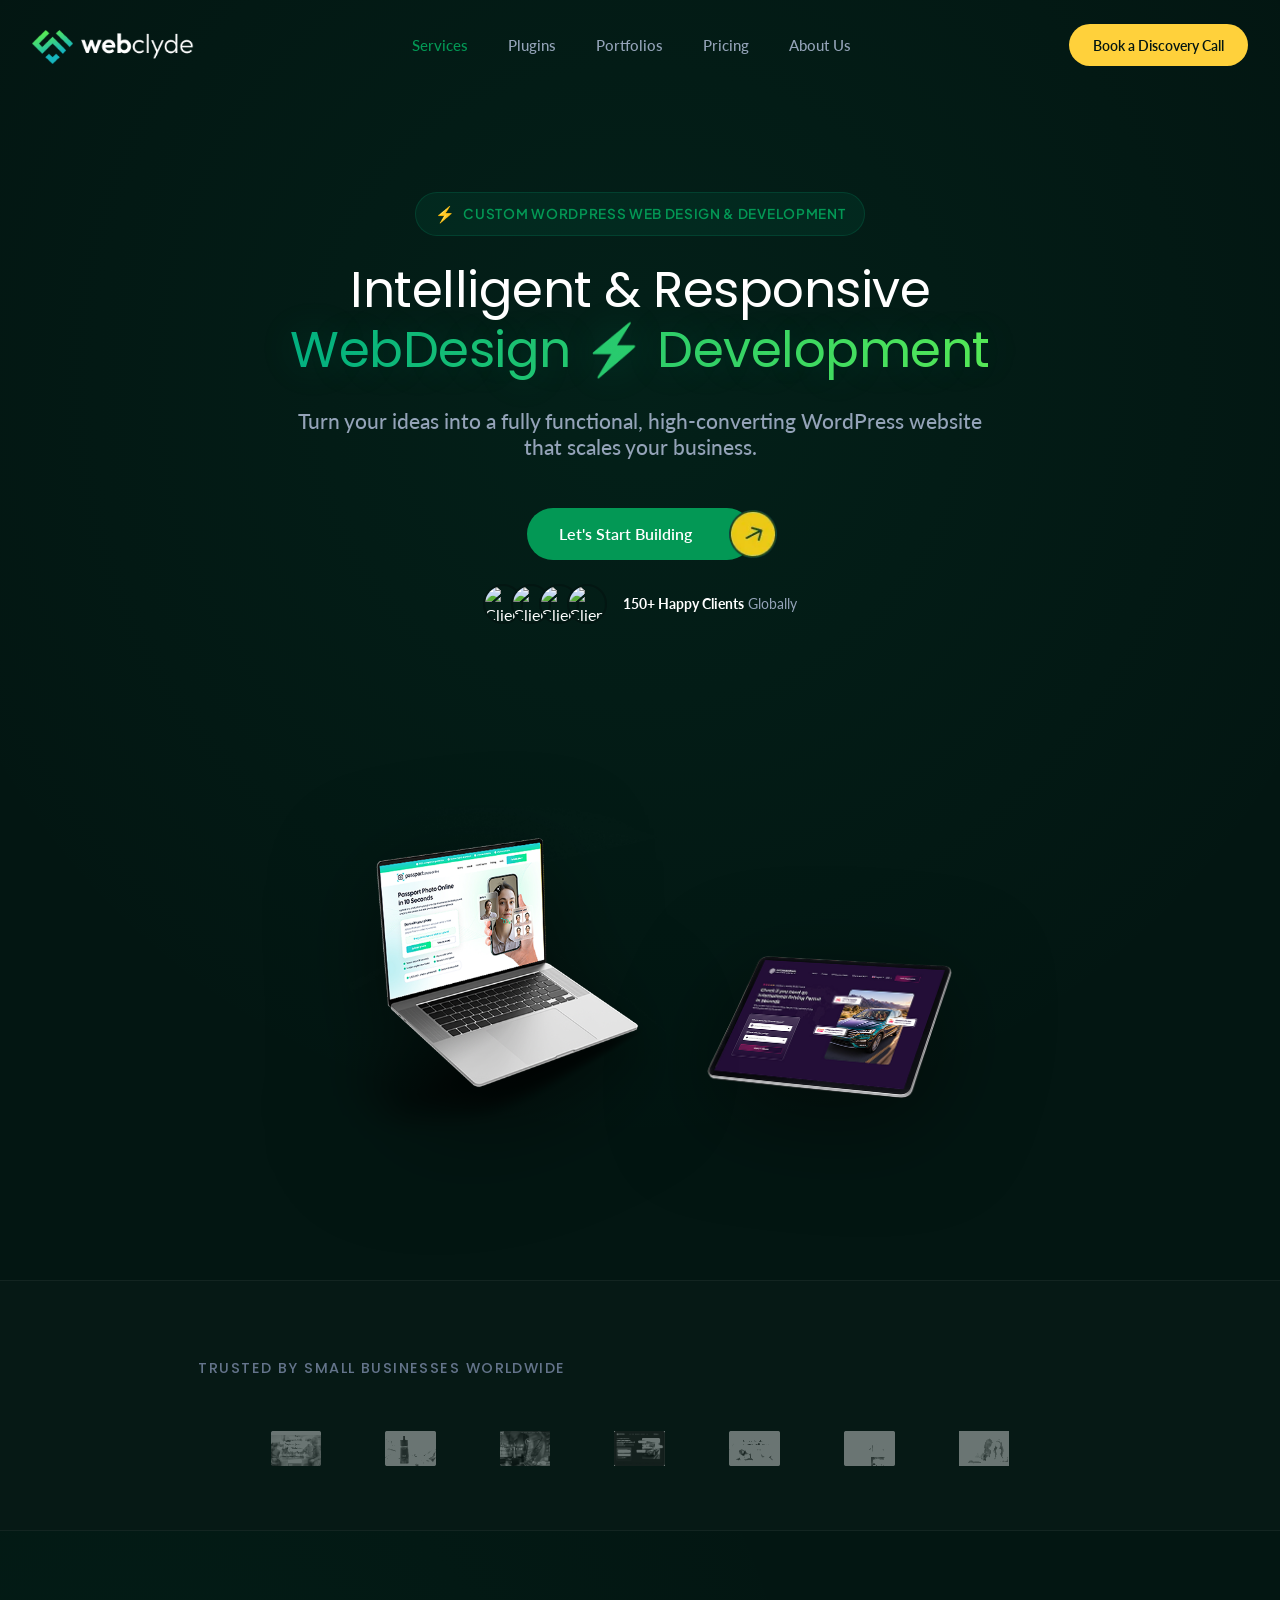
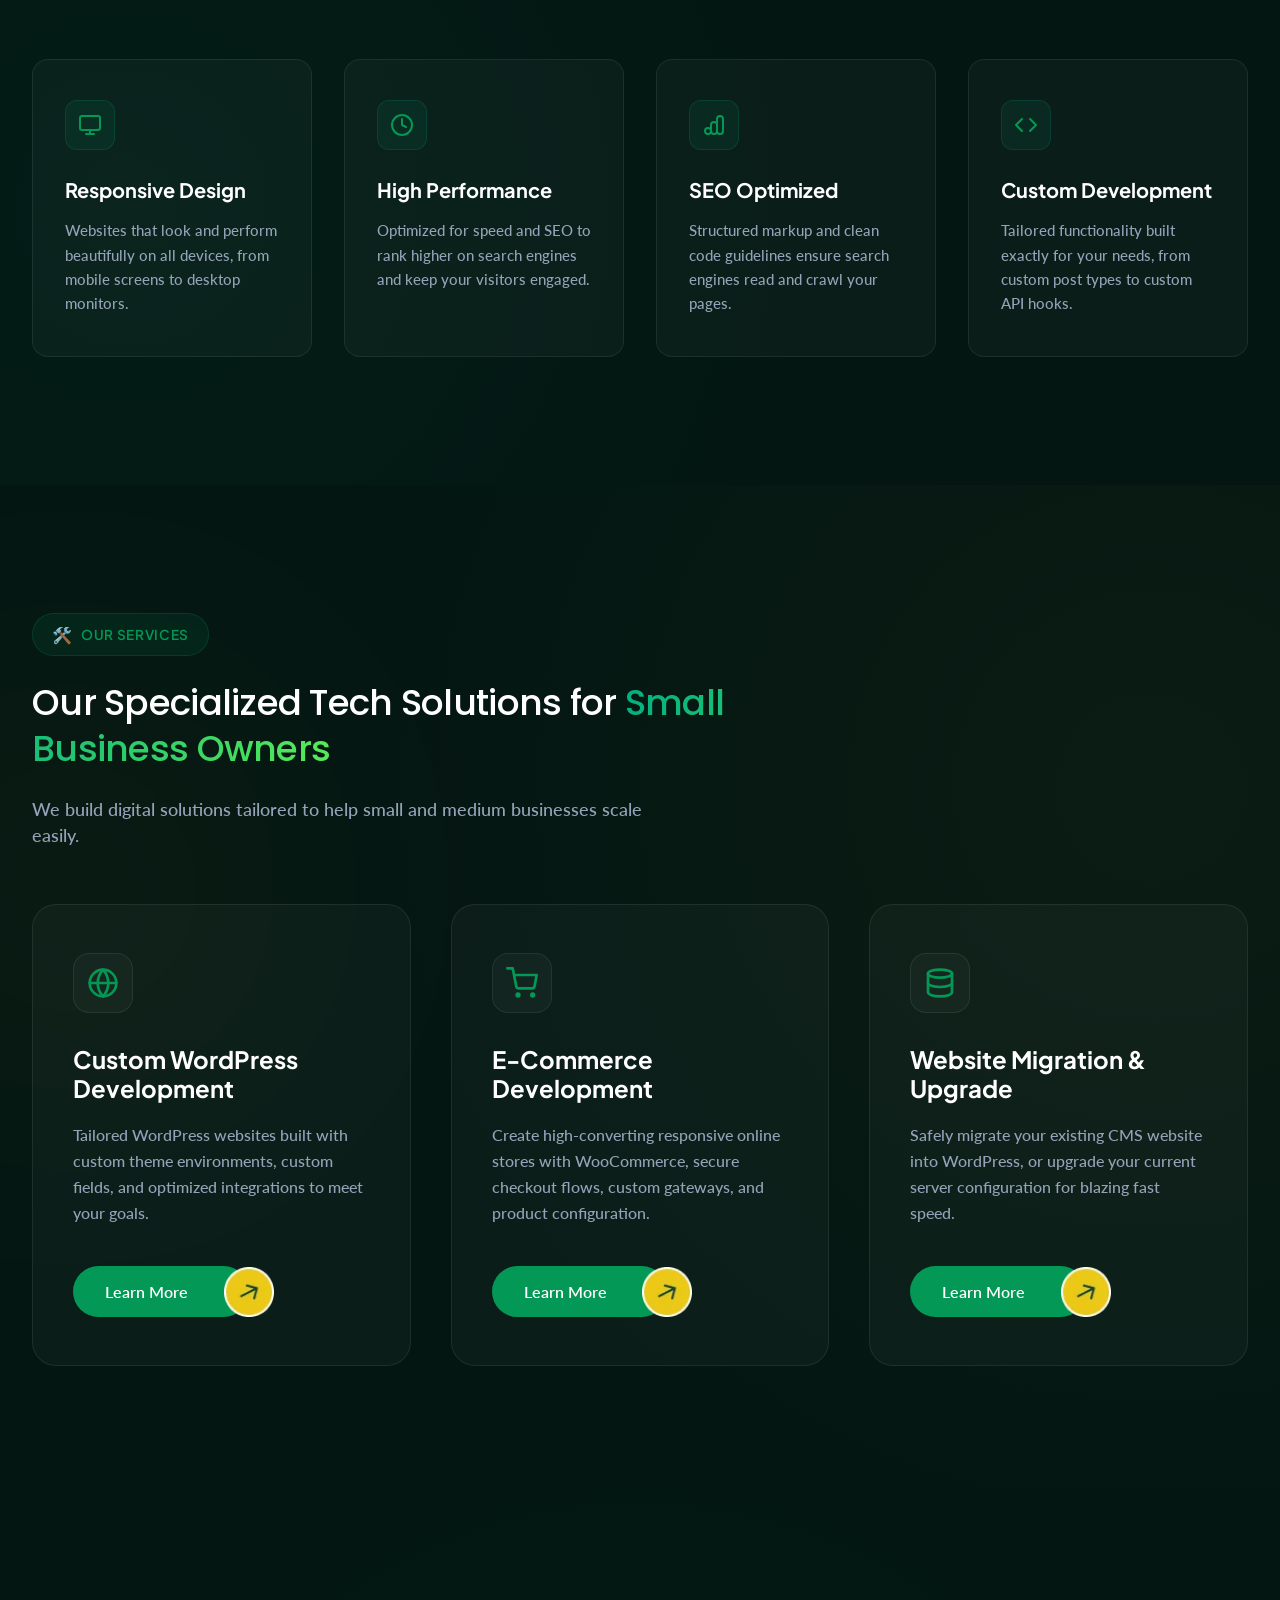
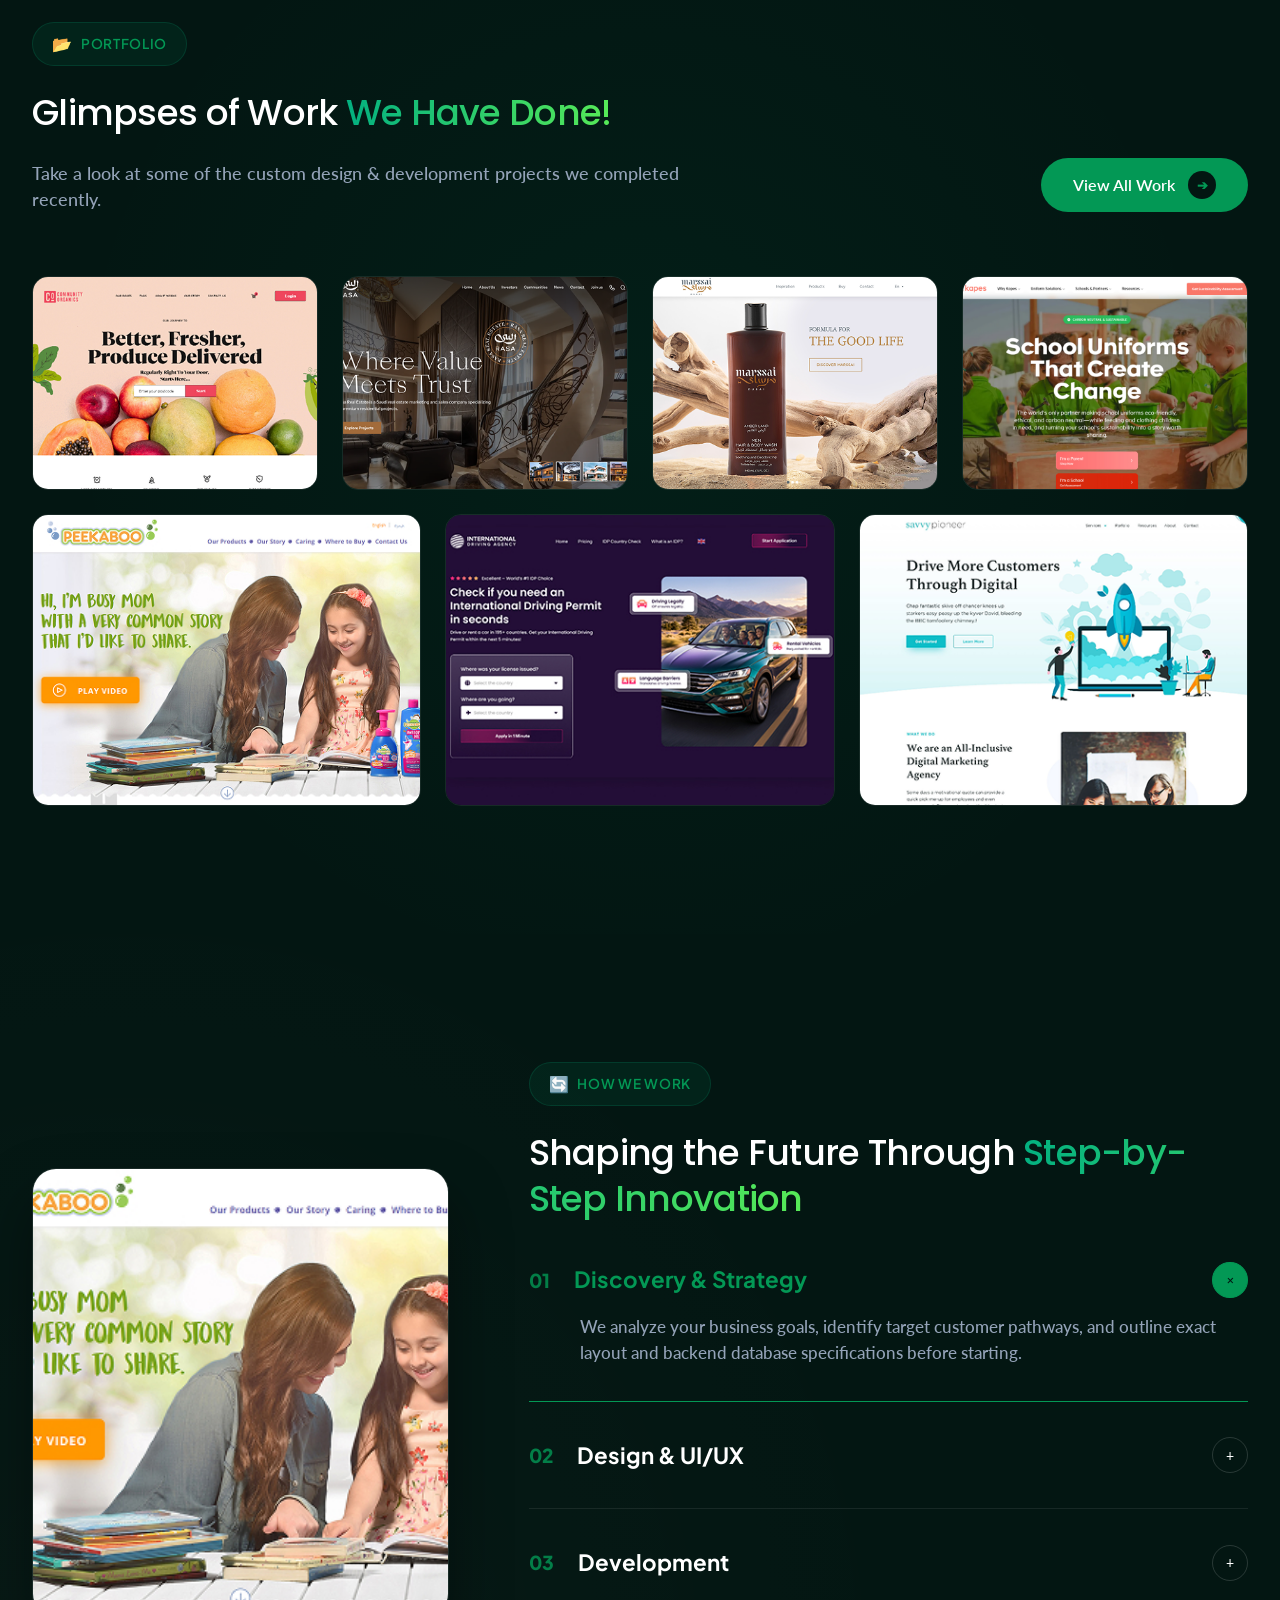
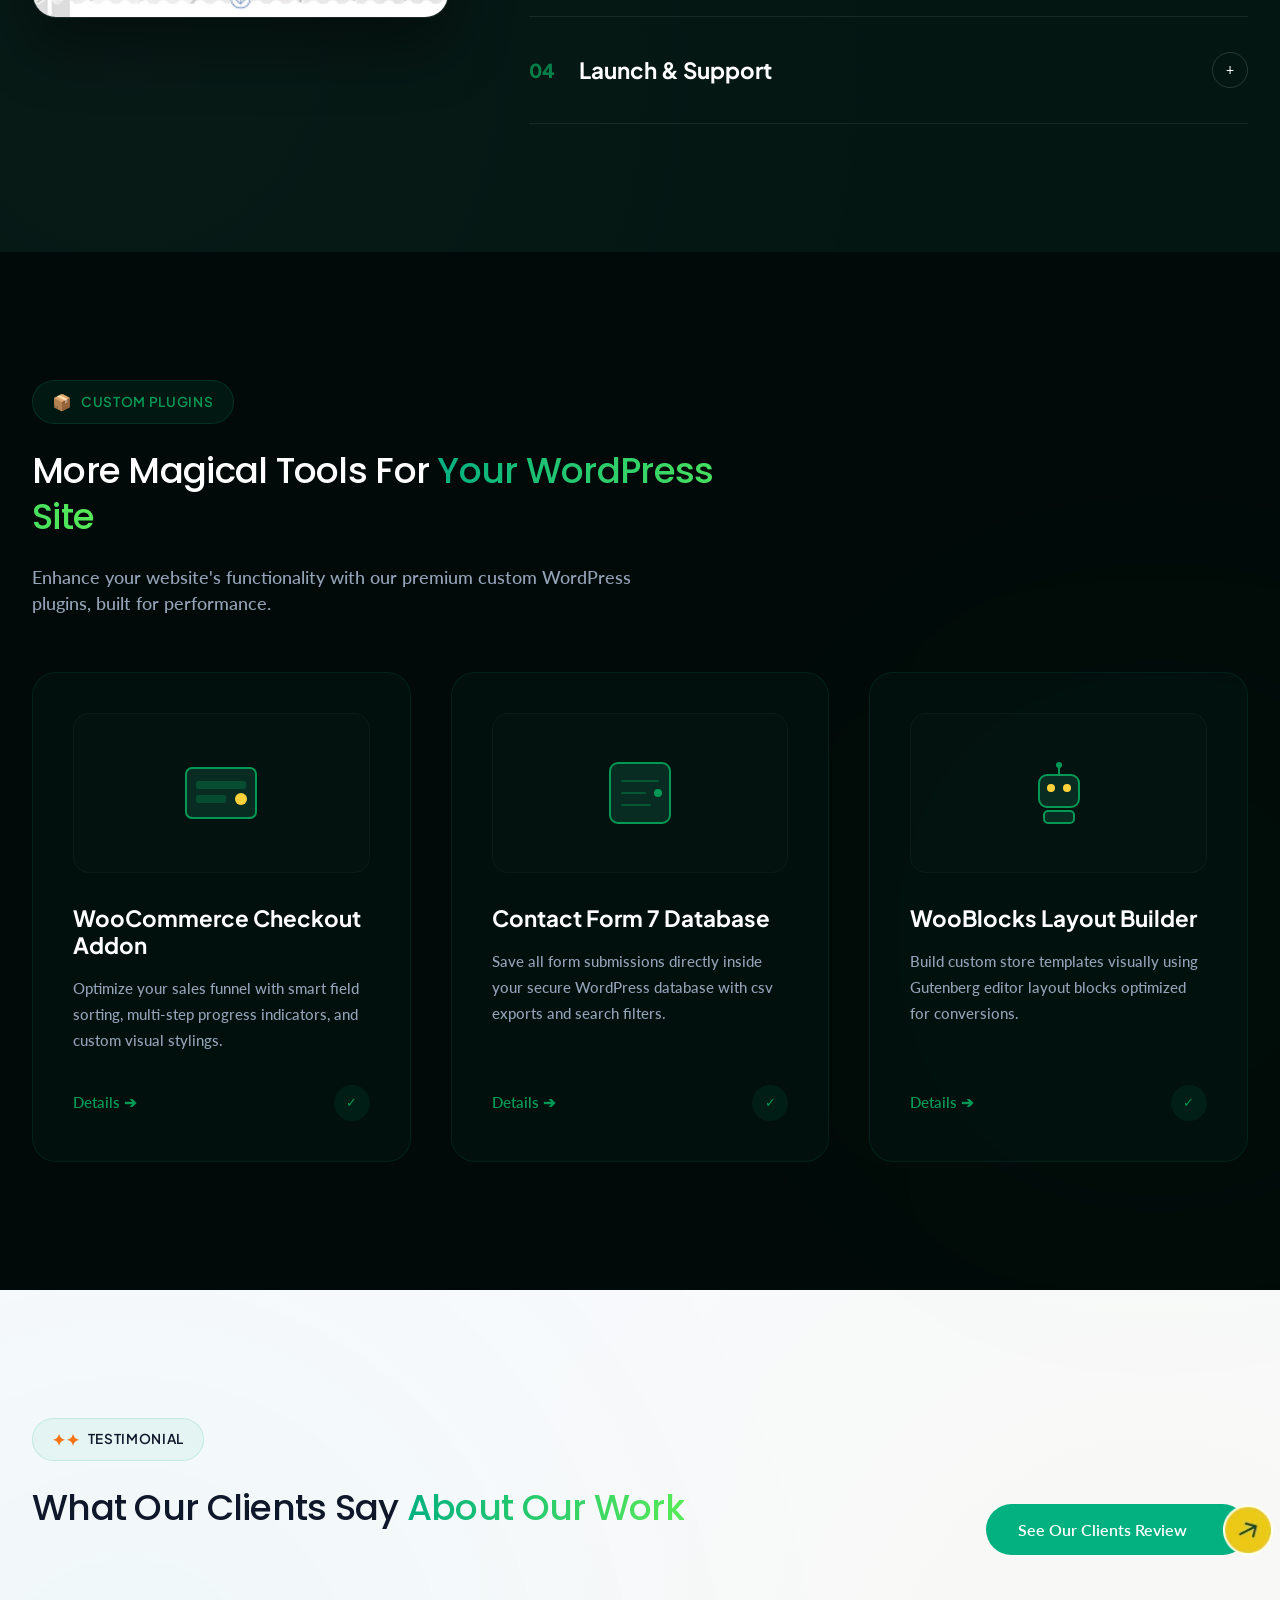
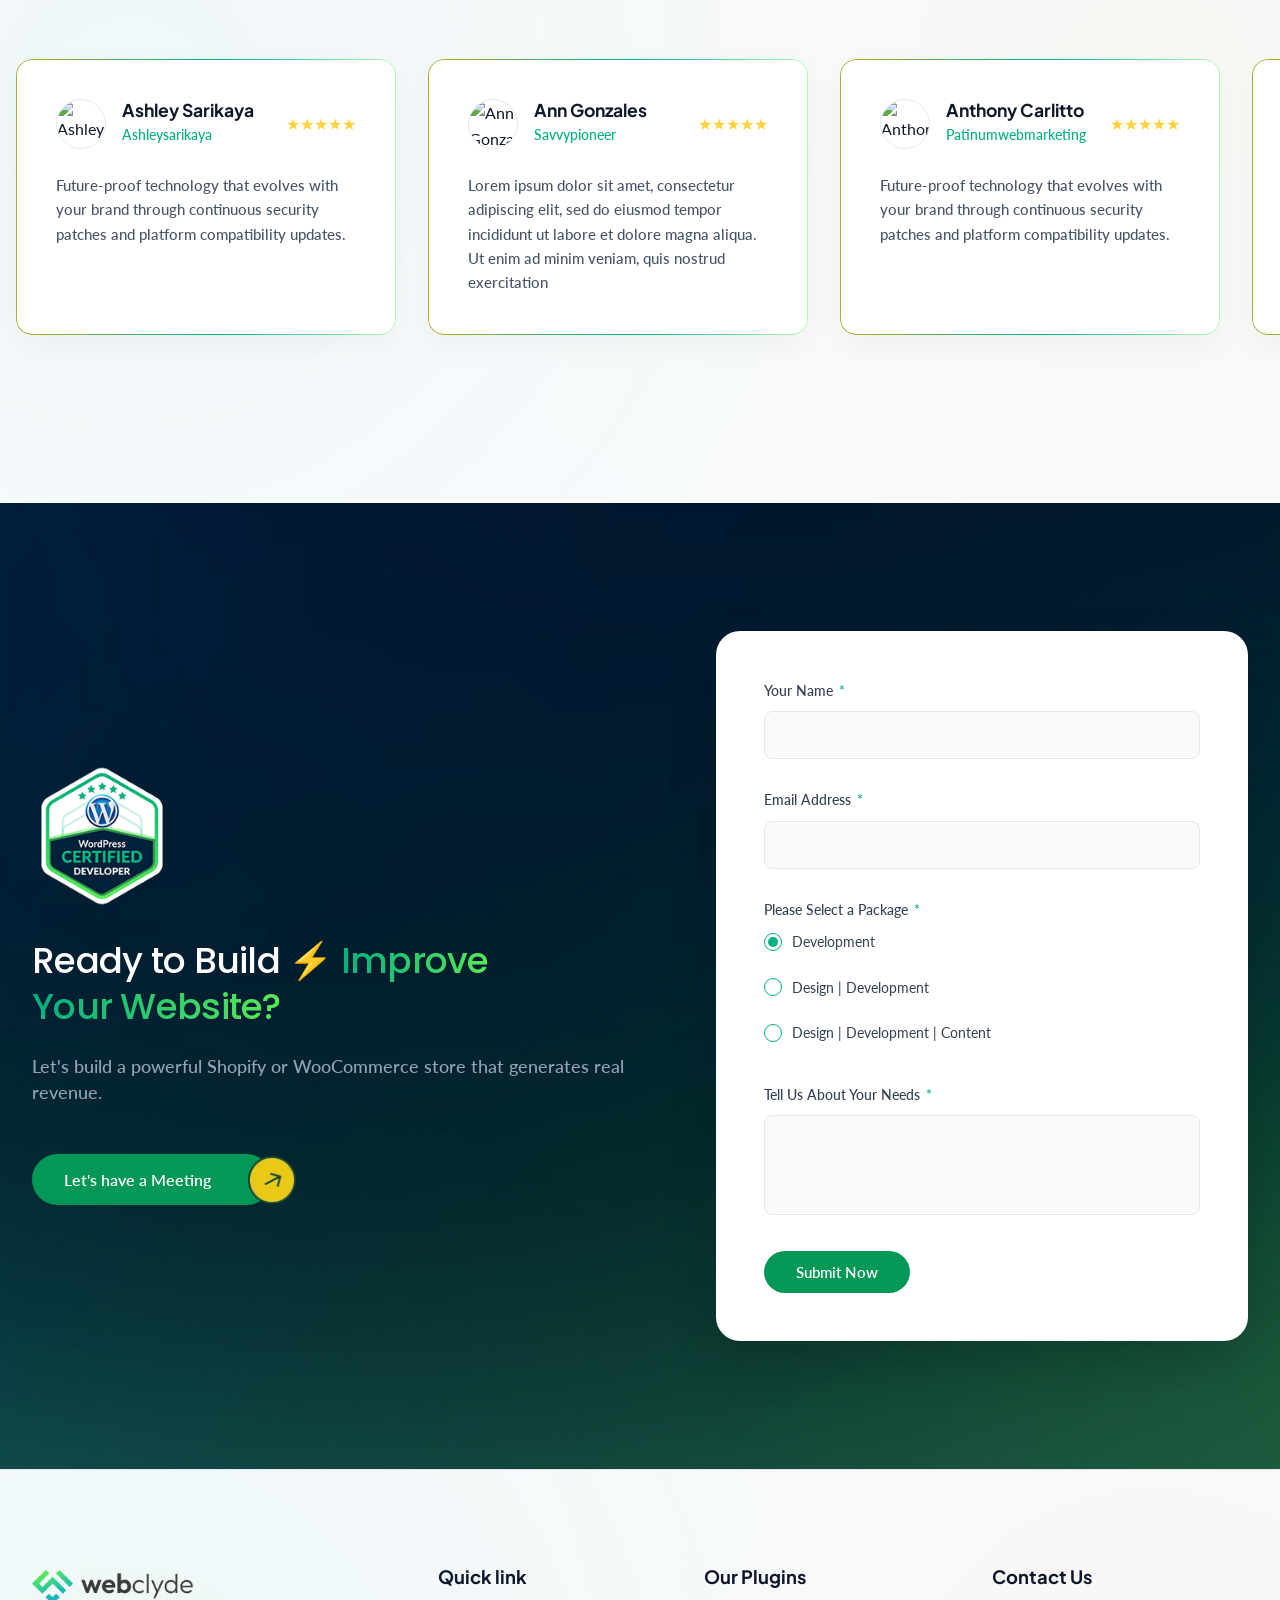
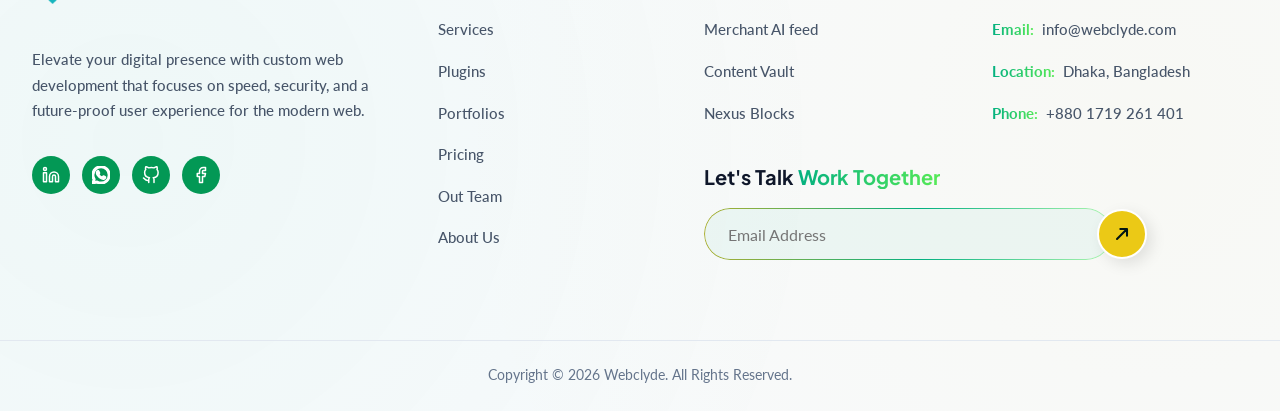
==== index.html @ 0a0c4090 "Testimonial added" ====
<!DOCTYPE html>
<html lang="en">
<head>
  <meta charset="UTF-8">
  <meta name="viewport" content="width=device-width, initial-scale=1.0">
  <!-- SEO Meta Tags -->
  <title>Webclyde | Intelligent & Responsive WebDesign & Development</title>
  <meta name="description" content="Turn your ideas into high-converting custom WordPress websites. Professional design, custom plugins, and migration services scaling small businesses globally.">
  <meta name="keywords" content="web design, wordpress development, custom plugin, woo commerce, webclyde, responsive webdesign">
  
  <!-- CSS Stylesheets -->
  <link rel="stylesheet" href="style.css">
</head>
<body>

  <!-- ==========================================
       HEADER / NAVIGATION BAR
       ========================================== -->
  <header>
    <div class="container nav-container">
      <a href="#" class="logo">
        <img src="Asset/logos/WebClyde-site-logo.png" alt="Webclyde Logo">
      </a>
      
      <nav>
        <ul class="nav-links">
          <li><a href="#services" class="active">Services</a></li>
          <li><a href="#plugins">Plugins</a></li>
          <li><a href="#portfolios">Portfolios</a></li>
          <li><a href="#pricing">Pricing</a></li>
          <li><a href="#about">About Us</a></li>
        </ul>
      </nav>
      
      <div class="nav-cta">
        <a href="#contact" class="btn btn-accent ">
          Book a Discovery Call
        </a>
      </div>
      
      <button class="nav-toggle" aria-label="Toggle Navigation Menu" aria-expanded="false">
        <svg width="24" height="24" viewBox="0 0 24 24" fill="none" stroke="currentColor" stroke-width="2">
          <line x1="3" y1="12" x2="21" y2="12"></line>
          <line x1="3" y1="6" x2="21" y2="6"></line>
          <line x1="3" y1="18" x2="21" y2="18"></line>
        </svg>
      </button>
    </div>
  </header>

  <main>
    <!-- ==========================================
         HERO SECTION
         ========================================== -->
    <section class="hero" id="hero">
      <div class="glow-bg glow-bg-1"></div>
      <div class="glow-bg glow-bg-2"></div>
      
      <div class="container hero-content">
        <div class="pill">
          <span class="pill-icon">⚡</span> Custom WordPress Web Design & Development
        </div>
        
        <h1>Intelligent & Responsive<br><span class="text-gradinat glow-text">WebDesign ⚡ Development</span></h1>
        
        <p class="hero-desc">
          Turn your ideas into a fully functional, high-converting WordPress website that scales your business.
        </p>
        
        <div class="hero-actions">
          <a href="#contact" class="btn btn-primary green_border_icon">
            Let's Start Building
            <span class="btn-circle-icon">➔</span>
          </a>
          
          <!-- Social Proof Avatars -->
          <div class="social-proof">
            <div class="avatar-group">
              <img src="https://images.unsplash.com/photo-1534528741775-53994a69daeb?w=80&fit=crop&q=80" alt="Client Avatar 1">
              <img src="https://images.unsplash.com/photo-1507003211169-0a1dd7228f2d?w=80&fit=crop&q=80" alt="Client Avatar 2">
              <img src="https://images.unsplash.com/photo-1494790108377-be9c29b29330?w=80&fit=crop&q=80" alt="Client Avatar 3">
              <img src="https://images.unsplash.com/photo-1500648767791-00dcc994a43e?w=80&fit=crop&q=80" alt="Client Avatar 4">
            </div>
            <div class="social-proof-text">
              <span>150+ Happy Clients</span> Globally
            </div>
          </div>
        </div>
        
        <!-- Interactive Laptops Mockups Layout -->
        <div class="hero-mockups">
          <img src="Asset/images/laptop-mockup 1.png" alt="WordPress Laptop Mockup" class="mockup mockup-laptop">
          <img src="Asset/images/tablet mockup.png" alt="WordPress Tablet Mockup" class="mockup mockup-tablet">
        </div>
      </div>
    </section>

    <!-- ==========================================
         TRUSTED BY / LOGOS SECTION
         ========================================== -->
    <section class="trusted">
      <div class="container">
        <h2 class="trusted-title">Trusted By Small Businesses Worldwide</h2>
        <div class="logos-grid">
          <img src="Asset/images/Kapes.png" alt="Kapes Brand Logo" class="logo-item">
          <img src="Asset/images/Marssai.png" alt="Marssai Brand Logo" class="logo-item">
          <img src="Asset/images/Rasa.png" alt="Rasa Brand Logo" class="logo-item">
          <img src="Asset/images/e-idpa.jpg" alt="e-idpa Brand Logo" class="logo-item">
          <img src="Asset/images/Community-Organics1 1.png" alt="Community Organics Brand Logo" class="logo-item">
          <img src="Asset/images/savvypineer.png" alt="Savvy Pioneer Brand Logo" class="logo-item">
          <img src="Asset/images/Peekabo.jpg" alt="Peekabo Brand Logo" class="logo-item">
        </div>
      </div>
    </section>

    <!-- ==========================================
         FEATURES SECTION (4-GRID)
         ========================================== -->
    <section class="features section-padding" id="features">
      <div class="container">
        <div class="features-grid">
          <!-- Card 1 -->
          <div class="feature-card">
            <div class="feature-icon">
              <!-- Responsive Screen SVG -->
              <svg width="24" height="24" viewBox="0 0 24 24" fill="none" stroke="currentColor" stroke-width="2" stroke-linecap="round" stroke-linejoin="round">
                <rect x="2" y="3" width="20" height="14" rx="2" ry="2"></rect>
                <line x1="8" y1="21" x2="16" y2="21"></line>
                <line x1="12" y1="17" x2="12" y2="21"></line>
              </svg>
            </div>
            <h3>Responsive Design</h3>
            <p>Websites that look and perform beautifully on all devices, from mobile screens to desktop monitors.</p>
          </div>
          
          <!-- Card 2 -->
          <div class="feature-card">
            <div class="feature-icon">
              <!-- Performance Gauge SVG -->
              <svg width="24" height="24" viewBox="0 0 24 24" fill="none" stroke="currentColor" stroke-width="2" stroke-linecap="round" stroke-linejoin="round">
                <circle cx="12" cy="12" r="10"></circle>
                <polyline points="12 6 12 12 16 14"></polyline>
              </svg>
            </div>
            <h3>High Performance</h3>
            <p>Optimized for speed and SEO to rank higher on search engines and keep your visitors engaged.</p>
          </div>
          
          <!-- Card 3 -->
          <div class="feature-card">
            <div class="feature-icon">
              <!-- SEO Graph SVG -->
              <svg width="24" height="24" viewBox="0 0 24 24" fill="none" stroke="currentColor" stroke-width="2" stroke-linecap="round" stroke-linejoin="round">
                <path d="M18 3a3 3 0 0 0-3 3v12a3 3 0 0 0 3 3 3 3 0 0 0 3-3V6a3 3 0 0 0-3-3z"></path>
                <path d="M12 9a3 3 0 0 0-3 3v6a3 3 0 0 0 3 3 3 3 0 0 0 3-3v-6a3 3 0 0 0-3-3z"></path>
                <path d="M6 15a3 3 0 0 0-3 3v0a3 3 0 0 0 3 3 3 3 0 0 0 3-3v0a3 3 0 0 0-3-3z"></path>
              </svg>
            </div>
            <h3>SEO Optimized</h3>
            <p>Structured markup and clean code guidelines ensure search engines read and crawl your pages.</p>
          </div>
          
          <!-- Card 4 -->
          <div class="feature-card">
            <div class="feature-icon">
              <!-- Custom Code SVG -->
              <svg width="24" height="24" viewBox="0 0 24 24" fill="none" stroke="currentColor" stroke-width="2" stroke-linecap="round" stroke-linejoin="round">
                <polyline points="16 18 22 12 16 6"></polyline>
                <polyline points="8 6 2 12 8 18"></polyline>
              </svg>
            </div>
            <h3>Custom Development</h3>
            <p>Tailored functionality built exactly for your needs, from custom post types to custom API hooks.</p>
          </div>
        </div>
      </div>
    </section>

    <!-- ==========================================
         SERVICES SECTION (3-GRID)
         ========================================== -->
    <section class="services section-padding" id="services">
      <div class="glow-bg glow-accent" style="top: 20%; left: -10%; opacity: 0.05;"></div>
      <div class="container">
        <div class="pill">
          <span class="pill-icon">🛠️</span> Our Services
        </div>
        
        <h2 class="section-title">Our Specialized Tech Solutions for <span class="text-gradinat">Small Business Owners</span></h2>
        <p class="section-desc">We build digital solutions tailored to help small and medium businesses scale easily.</p>
        
        <div class="services-grid">
          <!-- Service Card 1 -->
          <div class="service-card">
            <div class="service-icon">
              <!-- WordPress Custom Icon -->
              <svg width="32" height="32" viewBox="0 0 24 24" fill="none" stroke="currentColor" stroke-width="2" stroke-linecap="round" stroke-linejoin="round">
                <circle cx="12" cy="12" r="10"></circle>
                <path d="M12 2a15.3 15.3 0 0 1 4 10 15.3 15.3 0 0 1-4 10 15.3 15.3 0 0 1-4-10 15.3 15.3 0 0 1 4-10z"></path>
                <path d="M2 12h20"></path>
              </svg>
            </div>
            <h3>Custom WordPress Development</h3>
            <p>Tailored WordPress websites built with custom theme environments, custom fields, and optimized integrations to meet your goals.</p>
            <a href="#contact" class="btn btn-primary white_border_icon">
              Learn More
              <span class="btn-circle-icon">➔</span>
            </a>
          </div>
          
          <!-- Service Card 2 -->
          <div class="service-card">
            <div class="service-icon">
              <!-- E-commerce cart -->
              <svg width="32" height="32" viewBox="0 0 24 24" fill="none" stroke="currentColor" stroke-width="2" stroke-linecap="round" stroke-linejoin="round">
                <circle cx="9" cy="21" r="1"></circle>
                <circle cx="20" cy="21" r="1"></circle>
                <path d="M1 1h4l2.68 13.39a2 2 0 0 0 2 1.61h9.72a2 2 0 0 0 2-1.61L23 6H6"></path>
              </svg>
            </div>
            <h3>E-Commerce Development</h3>
            <p>Create high-converting responsive online stores with WooCommerce, secure checkout flows, custom gateways, and product configuration.</p>
            <a href="#contact" class="btn btn-primary white_border_icon">
              Learn More
              <span class="btn-circle-icon">➔</span>
            </a>
          </div>
          
          <!-- Service Card 3 -->
          <div class="service-card">
            <div class="service-icon">
              <!-- Migration Database -->
              <svg width="32" height="32" viewBox="0 0 24 24" fill="none" stroke="currentColor" stroke-width="2" stroke-linecap="round" stroke-linejoin="round">
                <ellipse cx="12" cy="5" rx="9" ry="3"></ellipse>
                <path d="M3 5v14c0 1.66 4 3 9 3s9-1.34 9-3V5"></path>
                <path d="M3 12c0 1.66 4 3 9 3s9-1.34 9-3"></path>
              </svg>
            </div>
            <h3>Website Migration & Upgrade</h3>
            <p>Safely migrate your existing CMS website into WordPress, or upgrade your current server configuration for blazing fast speed.</p>
            <a href="#contact" class="btn btn-primary white_border_icon">
              Learn More
              <span class="btn-circle-icon">➔</span>
            </a>
          </div>
        </div>
      </div>
    </section>

    <!-- ==========================================
         PORTFOLIO SECTION
         ========================================== -->
    <section class="portfolio section-padding" id="portfolios">
      <div class="container">
        <div class="portfolio-header">
          <div>
            <div class="pill">
              <span class="pill-icon">📂</span> Portfolio
            </div>
            <h2 class="section-title">Glimpses of Work <span class="text-gradinat">We Have Done!</span></h2>
            <p class="section-desc">Take a look at some of the custom design & development projects we completed recently.</p>
          </div>
          <div>
            <a href="#contact" class="btn btn-primary">
              View All Work
              <span class="btn-circle-icon">➔</span>
            </a>
          </div>
        </div>
        
        <!-- Row 1: 4 Cards -->
        <div class="portfolio-grid">
          <!-- Card 1 -->
          <div class="portfolio-card">
            <img src="Asset/images/Community-Organics1 1.png" alt="Community Organics Web Project">
            <div class="portfolio-overlay">
              <span class="portfolio-tag">WooCommerce</span>
              <h4 class="portfolio-title">Natural Perfumes That Create Change</h4>
            </div>
          </div>
          
          <!-- Card 2 -->
          <div class="portfolio-card">
            <img src="Asset/images/Rasa.png" alt="Rasa Web Project">
            <div class="portfolio-overlay">
              <span class="portfolio-tag">WordPress Dev</span>
              <h4 class="portfolio-title">Rasa Healthy Living for Kids</h4>
            </div>
          </div>
          
          <!-- Card 3 -->
          <div class="portfolio-card">
            <img src="Asset/images/Marssai.png" alt="Marssai Web Project">
            <div class="portfolio-overlay">
              <span class="portfolio-tag">Custom Theme</span>
              <h4 class="portfolio-title">Marssai Premium Bodycare Store</h4>
            </div>
          </div>
          
          <!-- Card 4 -->
          <div class="portfolio-card">
            <img src="Asset/images/Kapes.png" alt="Kapes Web Project">
            <div class="portfolio-overlay">
              <span class="portfolio-tag">WordPress Dev</span>
              <h4 class="portfolio-title">Kapes School Uniform Shop</h4>
            </div>
          </div>
        </div>
        
        <!-- Row 2: 3 Cards -->
        <div class="portfolio-grid-bottom">
          <!-- Card 5 -->
          <div class="portfolio-card">
            <img src="Asset/images/Peekabo.jpg" alt="Peekabo Web Project">
            <div class="portfolio-overlay">
              <span class="portfolio-tag">E-Commerce</span>
              <h4 class="portfolio-title">Brave, Raw, Freshly Delivered</h4>
            </div>
          </div>
          
          <!-- Card 6 -->
          <div class="portfolio-card">
            <img src="Asset/images/e-idpa.jpg" alt="e-idpa Web Project">
            <div class="portfolio-overlay">
              <span class="portfolio-tag">Web Development</span>
              <h4 class="portfolio-title">e-idpa Digital Signature Interface</h4>
            </div>
          </div>
          
          <!-- Card 7 -->
          <div class="portfolio-card">
            <img src="Asset/images/savvypineer.png" alt="Savvy Pioneer Web Project">
            <div class="portfolio-overlay">
              <span class="portfolio-tag">Custom Plugins</span>
              <h4 class="portfolio-title">Savvy Pioneer Agency Portal</h4>
            </div>
          </div>
        </div>
      </div>
    </section>

    <!-- ==========================================
         PROCESS SECTION (STEP ACCORDION)
         ========================================== -->
    <section class="process section-padding" id="about">
      <div class="container">
        <div class="process-layout">
          <!-- Left side: Interactive image container -->
          <div class="process-visual">
            <div class="process-img-container">
              <img id="process-display-img" src="Asset/images/Peekabo.jpg" alt="Discovery and Strategy Design Work">
            </div>
          </div>
          
          <!-- Right side: Accordion list -->
          <div>
            <div class="pill">
              <span class="pill-icon">🔄</span> How We Work
            </div>
            
            <h2 class="section-title" style="max-width: 100%;">Shaping the Future Through <span class="text-gradinat">Step-by-Step Innovation</span></h2>
            
            <div class="accordion">
              <!-- Step 01 -->
              <div class="accordion-item active">
                <div class="accordion-header">
                  <div class="accordion-title-wrap">
                    <span class="accordion-num">01</span>
                    <h3 class="accordion-title">Discovery & Strategy</h3>
                  </div>
                  <span class="accordion-toggle">+</span>
                </div>
                <div class="accordion-content">
                  <p>We analyze your business goals, identify target customer pathways, and outline exact layout and backend database specifications before starting.</p>
                </div>
              </div>
              
              <!-- Step 02 -->
              <div class="accordion-item">
                <div class="accordion-header">
                  <div class="accordion-title-wrap">
                    <span class="accordion-num">02</span>
                    <h3 class="accordion-title">Design & UI/UX</h3>
                  </div>
                  <span class="accordion-toggle">+</span>
                </div>
                <div class="accordion-content">
                  <p>We design custom wireframes and high-fidelity mockups in line with your branding rules, ensuring highly responsive styling on all screens.</p>
                </div>
              </div>
              
              <!-- Step 03 -->
              <div class="accordion-item">
                <div class="accordion-header">
                  <div class="accordion-title-wrap">
                    <span class="accordion-num">03</span>
                    <h3 class="accordion-title">Development</h3>
                  </div>
                  <span class="accordion-toggle">+</span>
                </div>
                <div class="accordion-content">
                  <p>We convert designs into custom theme code, set up responsive grids, configure schema data structure, and integrate necessary API systems securely.</p>
                </div>
              </div>
              
              <!-- Step 04 -->
              <div class="accordion-item">
                <div class="accordion-header">
                  <div class="accordion-title-wrap">
                    <span class="accordion-num">04</span>
                    <h3 class="accordion-title">Launch & Support</h3>
                  </div>
                  <span class="accordion-toggle">+</span>
                </div>
                <div class="accordion-content">
                  <p>We run cross-browser testing protocols, optimize speed parameters, launch the production bundle, and provide monthly security and plugin monitoring.</p>
                </div>
              </div>
            </div>
          </div>
        </div>
      </div>
    </section>

    <!-- ==========================================
         MORE MAGICAL TOOLS (PLUGINS)
         ========================================== -->
    <section class="plugins section-padding" id="plugins">
      <div class="glow-bg glow-primary" style="bottom: 10%; right: -10%; opacity: 0.04;"></div>
      <div class="container">
        <div class="pill">
          <span class="pill-icon">📦</span> Custom Plugins
        </div>
        
        <h2 class="section-title">More Magical Tools For <span class="text-gradinat">Your WordPress Site</span></h2>
        <p class="section-desc">Enhance your website's functionality with our premium custom WordPress plugins, built for performance.</p>
        
        <div class="plugins-grid">
          <!-- Plugin 1 -->
          <div class="plugin-card">
            <div class="plugin-visual">
              <!-- Checkout Addon Illustration SVG -->
              <svg width="100" height="100" viewBox="0 0 100 100" fill="none" xmlns="http://www.w3.org/2000/svg">
                <rect x="15" y="25" width="70" height="50" rx="6" fill="#082c22" stroke="var(--primary)" stroke-width="2"/>
                <rect x="25" y="38" width="50" height="8" rx="2" fill="var(--primary)" opacity="0.3"/>
                <rect x="25" y="52" width="30" height="8" rx="2" fill="var(--primary)" opacity="0.3"/>
                <circle cx="70" cy="56" r="6" fill="var(--accent)"/>
              </svg>
            </div>
            <h3>WooCommerce Checkout Addon</h3>
            <p>Optimize your sales funnel with smart field sorting, multi-step progress indicators, and custom visual stylings.</p>
            <div class="plugin-footer">
              <a href="#contact" class="plugin-link">Details ➔</a>
              <span class="plugin-icon-btn">✓</span>
            </div>
          </div>
          
          <!-- Plugin 2 -->
          <div class="plugin-card">
            <div class="plugin-visual">
              <!-- Contact Form DB Illustration SVG -->
              <svg width="100" height="100" viewBox="0 0 100 100" fill="none" xmlns="http://www.w3.org/2000/svg">
                <rect x="20" y="20" width="60" height="60" rx="8" fill="#082c22" stroke="var(--primary)" stroke-width="2"/>
                <line x1="32" y1="38" x2="68" y2="38" stroke="var(--primary)" stroke-width="2" stroke-linecap="round" opacity="0.4"/>
                <line x1="32" y1="50" x2="55" y2="50" stroke="var(--primary)" stroke-width="2" stroke-linecap="round" opacity="0.4"/>
                <circle cx="68" cy="50" r="4" fill="var(--primary)"/>
                <line x1="32" y1="62" x2="60" y2="62" stroke="var(--primary)" stroke-width="2" stroke-linecap="round" opacity="0.4"/>
              </svg>
            </div>
            <h3>Contact Form 7 Database</h3>
            <p>Save all form submissions directly inside your secure WordPress database with csv exports and search filters.</p>
            <div class="plugin-footer">
              <a href="#contact" class="plugin-link">Details ➔</a>
              <span class="plugin-icon-btn">✓</span>
            </div>
          </div>
          
          <!-- Plugin 3 -->
          <div class="plugin-card">
            <div class="plugin-visual">
              <!-- Cute robot builder SVG illustration -->
              <svg width="100" height="100" viewBox="0 0 100 100" fill="none" xmlns="http://www.w3.org/2000/svg">
                <!-- Head -->
                <rect x="30" y="32" width="40" height="32" rx="8" fill="#082c22" stroke="var(--primary)" stroke-width="2"/>
                <!-- Eyes -->
                <circle cx="42" cy="45" r="4" fill="var(--accent)"/>
                <circle cx="58" cy="45" r="4" fill="var(--accent)"/>
                <!-- Antennas -->
                <line x1="50" y1="32" x2="50" y2="24" stroke="var(--primary)" stroke-width="2"/>
                <circle cx="50" cy="22" r="3" fill="var(--primary)"/>
                <!-- Body -->
                <rect x="35" y="68" width="30" height="12" rx="4" fill="#082c22" stroke="var(--primary)" stroke-width="2"/>
              </svg>
            </div>
            <h3>WooBlocks Layout Builder</h3>
            <p>Build custom store templates visually using Gutenberg editor layout blocks optimized for conversions.</p>
            <div class="plugin-footer">
              <a href="#contact" class="plugin-link">Details ➔</a>
              <span class="plugin-icon-btn">✓</span>
            </div>
          </div>
        </div>
      </div>
    </section>

    <!-- ==========================================
         TESTIMONIALS SECTION
         ========================================== -->
    <section class="testimonials section-padding" id="pricing">
      <div class="container">
        <div class="testimonials-header">
          <div>
            <div class="pill">
              <span class="pill-icon">✦✦</span> Testimonial
            </div>
            <h2 class="section-title">What Our Clients Say <span class="text-gradinat">About Our Work</span></h2>
          </div>
          <div>
            <a href="#contact" class="btn btn-primary white_border_icon">
              See Our Clients Review
            </a>
          </div>
        </div>
      </div> <!-- Close container -->
      
      <!-- Drag/Swipe testimonial track -->
      <div class="testimonials-track-container">
          <div class="testimonials-track">
            <!-- Review 1 -->
            <div class="testimonial-card">
              <div class="testimonial-top">
                <div class="testimonial-profile">
                  <img src="https://images.unsplash.com/photo-1494790108377-be9c29b29330?w=100&fit=crop&q=80" alt="Ashley Sarikaya Avatar" class="testimonial-avatar">
                  <div class="testimonial-info">
                    <h4>Ashley Sarikaya</h4>
                    <p>Ashleysarikaya</p>
                  </div>
                </div>
                <div class="stars-rating">★★★★★</div>
              </div>
              <p class="testimonial-text">
                Future-proof technology that evolves with your brand through continuous security patches and platform compatibility updates.
              </p>
            </div>
            
            <!-- Review 2 -->
            <div class="testimonial-card">
              <div class="testimonial-top">
                <div class="testimonial-profile">
                  <img src="https://images.unsplash.com/photo-1544005313-94ddf0286df2?w=100&fit=crop&q=80" alt="Ann Gonzales Avatar" class="testimonial-avatar">
                  <div class="testimonial-info">
                    <h4>Ann Gonzales</h4>
                    <p>Savvypioneer</p>
                  </div>
                </div>
                <div class="stars-rating">★★★★★</div>
              </div>
              <p class="testimonial-text">
                Lorem ipsum dolor sit amet, consectetur adipiscing elit, sed do eiusmod tempor incididunt ut labore et dolore magna aliqua. Ut enim ad minim veniam, quis nostrud exercitation
              </p>
            </div>
            
            <!-- Review 3 -->
            <div class="testimonial-card">
              <div class="testimonial-top">
                <div class="testimonial-profile">
                  <img src="https://images.unsplash.com/photo-1506794778202-cad84cf45f1d?w=100&fit=crop&q=80" alt="Anthony Carlitto Avatar" class="testimonial-avatar">
                  <div class="testimonial-info">
                    <h4>Anthony Carlitto</h4>
                    <p>Patinumwebmarketing</p>
                  </div>
                </div>
                <div class="stars-rating">★★★★★</div>
              </div>
              <p class="testimonial-text">
                Future-proof technology that evolves with your brand through continuous security patches and platform compatibility updates.
              </p>
            </div>
            
            <!-- Review 4 -->
            <div class="testimonial-card">
              <div class="testimonial-top">
                <div class="testimonial-profile">
                  <img src="https://images.unsplash.com/photo-1500648767791-00dcc994a43e?w=100&fit=crop&q=80" alt="Justin Darbon Avatar" class="testimonial-avatar">
                  <div class="testimonial-info">
                    <h4>Justin Darbon</h4>
                    <p>Octopusprint</p>
                  </div>
                </div>
                <div class="stars-rating">★★★★★</div>
              </div>
              <p class="testimonial-text">
                Lorem ipsum dolor sit amet, consectetur adipiscing elit, sed do eiusmod tempor incididunt ut labore et dolore magna aliqua. Ut enim ad minim veniam, quis nostrud exercitation
              </p>
            </div>
            
            <!-- Review 5 -->
            <div class="testimonial-card">
              <div class="testimonial-top">
                <div class="testimonial-profile">
                  <img src="https://images.unsplash.com/photo-1507003211169-0a1dd7228f2d?w=100&fit=crop&q=80" alt="Damon DeCrescenzo Avatar" class="testimonial-avatar">
                  <div class="testimonial-info">
                    <h4>Damon DeCrescenzo</h4>
                    <p>thecreditpros</p>
                  </div>
                </div>
                <div class="stars-rating">★★★★★</div>
              </div>
              <p class="testimonial-text">
                Future-proof technology that evolves with your brand through continuous security patches and platform compatibility updates.
              </p>
            </div>
          </div>
        </div>
      </section>

    <!-- ==========================================
         CTA / FORM SECTION
         ========================================== -->
    <section class="cta-section section-padding" id="contact">
      <div class="container">
        <div class="cta-grid">
          <!-- Left CTA Content -->
          <div>
            <div class="cta-badge">
              <img src="Asset/images/WordPress.png" alt="WordPress Certified Developer">
            </div>
            <h2>Ready to Build ⚡ <span class="text-gradinat glow-text">Improve</span><br><span class="text-gradinat glow-text">Your Website?</span></h2>
            <p>Let's build a powerful Shopify or WooCommerce store that generates real revenue.</p>
            
            <a href="#contact" class="btn btn-primary green_border_icon">
              Let's have a Meeting
            </a>
          </div>
          
          <!-- Right Contact Form Card -->
          <div class="contact-form-card">
            <form id="consultation-form">
              <div class="form-group">
                <label for="full-name">Your Name <span class="required-star">*</span></label>
                <input type="text" id="full-name" required>
              </div>
              
              <div class="form-group">
                <label for="email-address">Email Address <span class="required-star">*</span></label>
                <input type="email" id="email-address" required>
              </div>
              
              <div class="form-group">
                <label>Please Select a Package <span class="required-star">*</span></label>
                <div class="radio-group">
                  <label class="radio-option">
                    <input type="radio" name="project-package" value="development" checked required>
                    <span>Development</span>
                  </label>
                  <label class="radio-option">
                    <input type="radio" name="project-package" value="design-dev">
                    <span>Design | Development</span>
                  </label>
                  <label class="radio-option">
                    <input type="radio" name="project-package" value="design-dev-content">
                    <span>Design | Development | Content</span>
                  </label>
                </div>
              </div>
              
              <div class="form-group">
                <label for="project-details">Tell Us About Your Needs <span class="required-star">*</span></label>
                <textarea id="project-details" required></textarea>
              </div>
              
              <button type="submit" class="btn-submit">
                Submit Now
              </button>
            </form>
          </div>
        </div>
      </div>
    </section>
  </main>

  <!-- ==========================================
       FOOTER
       ========================================== -->
  <footer class="footer-light">
    <div class="container">
      <div class="footer-main-grid">
        <!-- Brand column -->
        <div class="footer-brand">
          <a href="#" class="logo">
            <img src="Asset/logos/WebClyde-site-logo footer.png" alt="Webclyde Logo">
          </a>
          <p class="footer-desc">
            Elevate your digital presence with custom web development that focuses on speed, security, and a future-proof user experience for the modern web.
          </p>
          <div class="social-links">
            <a href="#" class="social-icon" aria-label="LinkedIn">
              <svg width="18" height="18" viewBox="0 0 24 24" fill="none" stroke="currentColor" stroke-width="2" stroke-linecap="round" stroke-linejoin="round">
                <path d="M16 8a6 6 0 0 1 6 6v7h-4v-7a2 2 0 0 0-2-2 2 2 0 0 0-2 2v7h-4v-7a6 6 0 0 1 6-6z"></path>
                <rect x="2" y="9" width="4" height="12"></rect>
                <circle cx="4" cy="4" r="2"></circle>
              </svg>
            </a>
            <a href="#" class="social-icon" aria-label="WhatsApp">
              <svg width="18" height="18" viewBox="0 0 24 24" fill="none" stroke="currentColor" stroke-width="2" stroke-linecap="round" stroke-linejoin="round">
                <path d="M17.472 14.382c-.297-.149-1.758-.867-2.03-.967-.273-.099-.471-.148-.67.15-.197.297-.767.966-.94 1.164-.173.199-.347.223-.644.075-.297-.15-1.255-.463-2.39-1.475-.883-.788-1.48-1.761-1.653-2.059-.173-.297-.018-.458.13-.606.134-.133.298-.347.446-.52.149-.174.198-.298.298-.497.099-.198.05-.371-.025-.52-.075-.149-.669-1.612-.916-2.207-.242-.579-.487-.5-.669-.51-.173-.008-.371-.01-.57-.01-.198 0-.52.074-.792.372-.272.297-1.04 1.016-1.04 2.479 0 1.462 1.065 2.875 1.213 3.074.149.198 2.096 3.2 5.077 4.487.709.306 1.262.489 1.694.625.712.227 1.36.195 1.871.118.571-.085 1.758-.719 2.006-1.413.248-.694.248-1.289.173-1.413-.074-.124-.272-.198-.57-.347m-5.421 7.403h-.004a9.87 9.87 0 01-5.031-1.378l-.361-.214-3.741.982.998-3.648-.235-.374a9.86 9.86 0 01-1.51-5.26c.001-5.45 4.436-9.884 9.888-9.884 2.64 0 5.122 1.03 6.988 2.898a9.825 9.825 0 012.893 6.994c-.003 5.45-4.437 9.884-9.885 9.884m8.413-18.297A11.815 11.815 0 0012.05 0C5.495 0 .16 5.335.157 11.892c0 2.096.547 4.142 1.588 5.945L0 24l6.335-1.662c1.746.953 3.71 1.458 5.704 1.459h.005c6.554 0 11.89-5.335 11.893-11.893a11.821 11.821 0 00-3.48-8.413z" fill="currentColor"/>
              </svg>
            </a>
            <a href="#" class="social-icon" aria-label="GitHub">
              <svg width="18" height="18" viewBox="0 0 24 24" fill="none" stroke="currentColor" stroke-width="2" stroke-linecap="round" stroke-linejoin="round">
                <path d="M9 19c-5 1.5-5-2.5-7-3m14 6v-3.87a3.37 3.37 0 0 0-.94-2.61c3.14-.35 6.44-1.54 6.44-7A5.44 5.44 0 0 0 20 4.77 5.07 5.07 0 0 0 19.91 1S18.73.65 16 2.48a13.38 13.38 0 0 0-7 0C6.27.65 5.09 1 5.09 1A5.07 5.07 0 0 0 5 4.77a5.44 5.44 0 0 0-1.5 3.78c0 5.42 3.3 6.61 6.44 7A3.37 3.37 0 0 0 9 18.13V22"></path>
              </svg>
            </a>
            <a href="#" class="social-icon" aria-label="Facebook">
              <svg width="18" height="18" viewBox="0 0 24 24" fill="none" stroke="currentColor" stroke-width="2" stroke-linecap="round" stroke-linejoin="round">
                <path d="M18 2h-3a5 5 0 0 0-5 5v3H7v4h3v8h4v-8h3l1-4h-4V7a1 1 0 0 1 1-1h3z"></path>
              </svg>
            </a>
          </div>
        </div>
        
        <!-- Quick link column -->
        <div class="footer-col">
          <h4>Quick link</h4>
          <ul class="footer-links">
            <li><a href="#services">Services</a></li>
            <li><a href="#plugins">Plugins</a></li>
            <li><a href="#portfolios">Portfolios</a></li>
            <li><a href="#pricing">Pricing</a></li>
            <li><a href="#about">Out Team</a></li>
            <li><a href="#about">About Us</a></li>
          </ul>
        </div>
        
        <!-- Right side columns and newsletter -->
        <div class="footer-right-group">
          <div class="footer-sub-grid">
            <!-- Our Plugins Column -->
            <div class="footer-col">
              <h4>Our Plugins</h4>
              <ul class="footer-links">
                <li><a href="#plugins">Merchant AI feed</a></li>
                <li><a href="#plugins">Content Vault</a></li>
                <li><a href="#plugins">Nexus Blocks</a></li>
              </ul>
            </div>
            
            <!-- Contact Us Column -->
            <div class="footer-col contact-col">
              <h4>Contact Us</h4>
              <ul class="footer-contact-info">
                <li>
                  <span class="contact-label">Email:</span>
                  <a href="mailto:info@webclyde.com" class="contact-value">info@webclyde.com</a>
                </li>
                <li>
                  <span class="contact-label">Location:</span>
                  <span class="contact-value">Dhaka, Bangladesh</span>
                </li>
                <li>
                  <span class="contact-label">Phone:</span>
                  <a href="tel:+8801719261401" class="contact-value">+880 1719 261 401</a>
                </li>
              </ul>
            </div>
          </div>
          
          <!-- Newsletter Section -->
          <div class="footer-newsletter white_border_icon">
            <h4>Let's Talk <span class="text-gradinat">Work Together</span></h4>
            <form class="newsletter-form" onsubmit="event.preventDefault(); alert('Subscribed!')">
              <div class="elementor-form-fields-wrapper">
                <div class="elementor-field-group-email">
                  <input type="email" class="elementor-field-textual" placeholder="Email Address" required>
                </div>
                <div class="e-form__buttons">
                  <button type="submit" class="elementor-button" aria-label="Subscribe"></button>
                </div>
              </div>
            </form>
          </div>
        </div>
      </div>
    </div>
      
      <!-- Bottom bar -->
      <div class="footer-bottom">
        <div class="footer-bottom-container">
          <div>
            Copyright &copy; 2026 Webclyde. All Rights Reserved.
          </div>
        </div>
      </div>
  </footer>

  <!-- JS Scripts -->
  <script src="app.js"></script>
</body>
</html>
---- style.css ----
@import url('https://fonts.googleapis.com/css2?family=Plus+Jakarta+Sans:wght@300;400;500;600;700;800&family=Inter:wght@300;400;500;600;700&family=Poppins:wght@300;400;500;600;700&family=Lato:wght@300;400;700;900&display=swap');

/* ==========================================
   1. VARIABLES & DESIGN SYSTEM
   ========================================== */
:root {
  /* Colors */
  --bg-dark-1: #031612;
  --bg-dark-2: #020f0c;
  --bg-dark-3: #010a08;
  --primary: #039855;
  --primary-glow: rgba(0, 194, 133, 0.15);
  --accent: #ffd13b;
  --accent-glow: rgba(255, 209, 59, 0.2);
  --text-light: #ffffff;
  --text-muted: #94a3b8;
  --text-dim: #64748b;
  --card-bg-light: rgba(255, 255, 255, 0.03);
  --card-border-light: rgba(255, 255, 255, 0.08);
  --card-bg-dark: #051410;

  /* Fonts */
  --font-heading: 'Plus Jakarta Sans', sans-serif;
  --font-body: 'Lato', sans-serif;

  /* Layout */
  --container-max-width: 1280px;
  --transition-fast: 0.2s ease;
  --transition-normal: 0.3s cubic-bezier(0.4, 0, 0.2, 1);
  --transition-slow: 0.5s cubic-bezier(0.4, 0, 0.2, 1);
  --border-radius-sm: 8px;
  --border-radius-md: 16px;
  --border-radius-lg: 24px;
}

/* ==========================================
   2. RESET & BASE STYLES
   ========================================== */
*,
*::before,
*::after {
  box-sizing: border-box;
  margin: 0;
  padding: 0;
}

html {
  scroll-behavior: smooth;
  font-size: 16px;
}

body {
  background-color: var(--bg-dark-1);
  color: var(--text-light);
  font-family: var(--font-body);
  line-height: 1.6;
  overflow-x: hidden;
}

p {
  font-family: var(--font-body);
  font-size: 16px;
  font-weight: 500;
  line-height: 26px;
}

/* Scrollbar Style */
::-webkit-scrollbar {
  width: 8px;
}

::-webkit-scrollbar-track {
  background: var(--bg-dark-2);
}

::-webkit-scrollbar-thumb {
  background: var(--primary);
  border-radius: 4px;
}

::-webkit-scrollbar-thumb:hover {
  background: #009e6c;
}

h1,
h2,
h3,
h4,
h5,
h6 {
  font-family: var(--font-heading);
  font-weight: 700;
  line-height: 1.2;
}

a {
  color: inherit;
  text-decoration: none;
  transition: var(--transition-fast);
}

button,
input,
select,
textarea {
  font-family: inherit;
}

img {
  max-width: 100%;
  height: auto;
  display: block;
}

/* ==========================================
   3. REUSABLE UTILITIES & LAYOUTS
   ========================================== */
.container {
  max-width: var(--container-max-width);
  margin: 0 auto;
  padding: 0 2rem;
  position: relative;
  z-index: 2;
}

.section-padding {
  padding: 8rem 0;
  position: relative;
}

/* Gradient Background Glows */
.glow-bg {
  position: absolute;
  pointer-events: none;
  z-index: 1;
  border-radius: 50%;
  filter: blur(150px);
  opacity: 0.15;
}

.glow-primary {
  background: var(--primary);
  width: 500px;
  height: 500px;
}

.glow-accent {
  background: var(--accent);
  width: 400px;
  height: 400px;
}

/* Pills / Small Badges */
.pill {
  display: inline-flex;
  align-items: center;
  gap: 0.5rem;
  padding: 0.5rem 1.2rem;
  border-radius: 100px;
  background: rgba(0, 194, 133, 0.08);
  border: 1px solid rgba(0, 194, 133, 0.15);
  color: var(--primary);
  font-size: 0.85rem;
  font-weight: 600;
  text-transform: uppercase;
  letter-spacing: 0.05em;
  margin-bottom: 1.5rem;
  font-family: var(--font-heading);
}

.pill-icon {
  display: flex;
  align-items: center;
  justify-content: center;
  font-size: 1rem;
}

h2,
.section-title {
  font-family: 'Poppins', sans-serif;
  font-size: 36px;
  font-weight: 500;
  line-height: 46px;
  margin-bottom: 1.5rem;
  max-width: 700px;
  letter-spacing: -0.02em;
}

.section-desc {
  color: var(--text-muted);
  font-size: 1.15rem;
  max-width: 650px;
  margin-bottom: 3.5rem;
}

/* Buttons */
.btn {
  display: inline-flex;
  align-items: center;
  gap: 0.8rem;
  padding: 0.8rem 2rem;
  border-radius: 100px;
  font-weight: 600;
  transition: var(--transition-normal);
  cursor: pointer;
  border: none;
  font-size: 1rem;
  position: relative;
  overflow: hidden;
}

.btn-primary {
  background: var(--primary);
  color: var(--text-light);
}

.btn-primary:hover {
  /* background: #00d995; */
  box-shadow: 0 8px 30px var(--primary-glow);
}

.btn-accent {
  background: var(--accent);
  color: var(--bg-dark-1);
}

.btn-accent:hover {
  background: #ffe06b;
  box-shadow: 0 8px 30px var(--accent-glow);
  transform: translateY(-2px);
}

.btn-circle-icon {
  display: flex;
  align-items: center;
  justify-content: center;
  background: var(--bg-dark-1);
  color: var(--text-light);
  width: 28px;
  height: 28px;
  border-radius: 50%;
  font-size: 0.8rem;
  transition: var(--transition-normal);
}

.btn-primary .btn-circle-icon {
  background: var(--bg-dark-1);
  color: var(--primary);
}

.btn-accent .btn-circle-icon {
  background: var(--bg-dark-1);
  color: var(--accent);
}

.btn:hover .btn-circle-icon {
  transform: rotate(45deg);
}

/* ==========================================
   4. NAVIGATION BAR
   ========================================== */
header {
  position: fixed;
  top: 0;
  left: 0;
  width: 100%;
  z-index: 100;
  transition: var(--transition-normal);
  padding: 1.5rem 0;
}

header.scrolled {
  background: rgba(3, 22, 18, 0.85);
  backdrop-filter: blur(12px);
  padding: 1rem 0;
  border-bottom: 1px solid rgba(0, 194, 133, 0.08);
  box-shadow: 0 10px 30px rgba(0, 0, 0, 0.2);
}

.nav-container {
  display: flex;
  align-items: center;
  justify-content: space-between;
}

.logo {
  display: flex;
  align-items: center;
}

.logo img {
  height: 38px;
  width: auto;
  display: block;
}

.nav-links {
  display: flex;
  align-items: center;
  gap: 2.5rem;
  list-style: none;
}

.nav-links a {
  font-size: 0.95rem;
  font-weight: 500;
  color: var(--text-muted);
}

.nav-links a:hover,
.nav-links a.active {
  color: var(--primary);
}

.nav-cta .btn-accent {
  padding: 0.6rem 1.5rem;
  font-size: 0.9rem;
}

/* Mobile Nav Toggle */
.nav-toggle {
  display: none;
  background: none;
  border: none;
  color: var(--text-light);
  font-size: 1.5rem;
  cursor: pointer;
}

/* ==========================================
   5. HERO SECTION
   ========================================== */
.hero {
  padding: 12rem 0 6rem 0;
  min-height: 100vh;
  display: flex;
  align-items: center;
  background: radial-gradient(circle at 50% 30%, rgba(0, 194, 133, 0.06) 0%, transparent 70%);
  position: relative;
}

.hero .glow-bg-1 {
  top: 15%;
  left: 10%;
  background: var(--primary);
  opacity: 0.1;
}

.hero .glow-bg-2 {
  bottom: 20%;
  right: 5%;
  background: var(--accent);
  opacity: 0.05;
}

.hero-content {
  text-align: center;
  max-width: 900px;
  margin: 0 auto;
  position: relative;
  z-index: 10;
}

.hero h1 {
  font-family: 'Poppins', sans-serif;
  font-size: 50px;
  font-weight: 400;
  line-height: 60px;
  letter-spacing: -0.01em;
  margin-bottom: 1.8rem;
}

.hero h1 span.glow-text {
  text-shadow: 0 0 40px rgba(0, 194, 133, 0.2);
}

.hero-desc {
  font-size: 1.3rem;
  color: var(--text-muted);
  max-width: 700px;
  margin: 0 auto 3rem auto;
}

.hero-actions {
  display: flex;
  flex-direction: column;
  align-items: center;
  gap: 1.5rem;
  margin-bottom: 5rem;
}

/* Social Proof Avatars */
.social-proof {
  display: flex;
  align-items: center;
  gap: 1rem;
}

.avatar-group {
  display: flex;
  align-items: center;
}

.avatar-group img {
  width: 40px;
  height: 40px;
  border-radius: 50%;
  border: 2px solid var(--bg-dark-1);
  margin-left: -12px;
  transition: var(--transition-fast);
}

.avatar-group img:first-child {
  margin-left: 0;
}

.avatar-group img:hover {
  transform: translateY(-4px) scale(1.1);
  z-index: 10;
}

.social-proof-text {
  font-size: 0.9rem;
  color: var(--text-muted);
  text-align: left;
}

.social-proof-text span {
  color: var(--text-light);
  font-weight: 700;
}

/* Mockups Layout */
.hero-mockups {
  position: relative;
  width: 100%;
  max-width: 1100px;
  margin: 4rem auto 0 auto;
  height: 480px;
}

.mockup {
  position: absolute;
  filter: drop-shadow(0 25px 50px rgba(0, 0, 0, 0.5));
  transition: var(--transition-slow);
}

.mockup-laptop {
  left: 0;
  bottom: 0;
  width: 65%;
  z-index: 5;
}

.mockup-tablet {
  right: 0;
  bottom: 20px;
  width: 45%;
  z-index: 4;
}

.hero-mockups:hover .mockup-laptop {
  transform: translateY(-10px) rotate(-1deg) scale(1.02);
  z-index: 6;
}

.hero-mockups:hover .mockup-tablet {
  transform: translateY(-20px) rotate(1deg) scale(1.03);
}

/* ==========================================
   6. TRUSTED BY / LOGOS SECTION
   ========================================== */
.trusted {
  padding: 4rem 0;
  border-top: 1px solid rgba(255, 255, 255, 0.05);
  border-bottom: 1px solid rgba(255, 255, 255, 0.05);
  background: rgba(255, 255, 255, 0.01);
}

.trusted-title {
  text-align: center;
  font-size: 0.9rem;
  text-transform: uppercase;
  color: var(--text-dim);
  letter-spacing: 0.1em;
  margin-bottom: 2.5rem;
}

.logos-grid {
  display: flex;
  justify-content: center;
  align-items: center;
  flex-wrap: wrap;
  gap: 4rem;
}

.logo-item {
  height: 35px;
  opacity: 0.4;
  filter: grayscale(1) brightness(2);
  transition: var(--transition-normal);
}

.logo-item:hover {
  opacity: 0.9;
  filter: grayscale(0) brightness(1);
  transform: scale(1.05);
}

/* ==========================================
   7. FEATURES SECTION
   ========================================== */
.features {
  background: radial-gradient(circle at 10% 50%, rgba(0, 194, 133, 0.04) 0%, transparent 60%);
}

.features-grid {
  display: grid;
  grid-template-columns: repeat(4, 1fr);
  gap: 2rem;
}

.feature-card {
  background: var(--card-bg-light);
  border: 1px solid var(--card-border-light);
  border-radius: var(--border-radius-md);
  padding: 2.5rem 2rem;
  transition: var(--transition-normal);
  position: relative;
  overflow: hidden;
}

.feature-card::before {
  content: '';
  position: absolute;
  top: 0;
  left: 0;
  width: 100%;
  height: 100%;
  background: linear-gradient(180deg, rgba(0, 194, 133, 0.08) 0%, transparent 100%);
  opacity: 0;
  transition: var(--transition-normal);
}

.feature-card:hover {
  transform: translateY(-8px);
  border-color: rgba(0, 194, 133, 0.25);
  box-shadow: 0 20px 40px rgba(0, 0, 0, 0.3), 0 0 30px rgba(0, 194, 133, 0.05);
}

.feature-card:hover::before {
  opacity: 1;
}

.feature-icon {
  width: 50px;
  height: 50px;
  background: rgba(0, 194, 133, 0.08);
  border: 1px solid rgba(0, 194, 133, 0.15);
  border-radius: 12px;
  display: flex;
  align-items: center;
  justify-content: center;
  color: var(--primary);
  font-size: 1.5rem;
  margin-bottom: 1.8rem;
  transition: var(--transition-normal);
}

.feature-card:hover .feature-icon {
  background: var(--primary);
  color: var(--bg-dark-1);
  transform: scale(1.05);
  box-shadow: 0 0 20px var(--primary-glow);
}

.feature-card h3 {
  font-size: 1.25rem;
  margin-bottom: 1rem;
}

.feature-card p {
  color: var(--text-muted);
  font-size: 0.95rem;
  line-height: 1.6;
}

/* ==========================================
   8. SERVICES SECTION
   ========================================== */
.services {
  background: radial-gradient(circle at 90% 30%, rgba(255, 209, 59, 0.03) 0%, transparent 60%);
}

.services-grid {
  display: grid;
  grid-template-columns: repeat(3, 1fr);
  gap: 2.5rem;
}

.service-card {
  background: var(--card-bg-light);
  border: 1px solid var(--card-border-light);
  border-radius: var(--border-radius-lg);
  padding: 3rem 2.5rem;
  transition: var(--transition-normal);
  display: flex;
  flex-direction: column;
  height: 100%;
}

.service-card:hover {
  transform: translateY(-8px);
  border-color: rgba(255, 209, 59, 0.2);
  box-shadow: 0 25px 50px rgba(0, 0, 0, 0.4), 0 0 35px rgba(255, 209, 59, 0.03);
}

.service-icon {
  width: 60px;
  height: 60px;
  border-radius: 16px;
  background: rgba(255, 255, 255, 0.03);
  border: 1px solid var(--card-border-light);
  display: flex;
  align-items: center;
  justify-content: center;
  color: var(--primary);
  font-size: 1.8rem;
  margin-bottom: 2rem;
}

.service-card:hover .service-icon {
  color: var(--accent);
  border-color: rgba(255, 209, 59, 0.3);
}

.service-card h3 {
  font-size: 1.5rem;
  margin-bottom: 1.2rem;
}

.service-card p {
  color: var(--text-muted);
  margin-bottom: 2.5rem;
  flex-grow: 1;
}

.service-card .btn-primary {
  align-self: flex-start;
}

/* ==========================================
   9. PORTFOLIO SECTION
   ========================================== */
.portfolio {
  background: radial-gradient(circle at 50% 50%, rgba(0, 194, 133, 0.05) 0%, transparent 70%);
}

.portfolio-header {
  display: flex;
  justify-content: space-between;
  align-items: flex-end;
  margin-bottom: 4rem;
}

.portfolio-header .section-desc {
  margin-bottom: 0;
}

.portfolio-grid {
  display: grid;
  grid-template-columns: repeat(4, 1fr);
  gap: 1.5rem;
  margin-bottom: 1.5rem;
}

.portfolio-grid-bottom {
  display: grid;
  grid-template-columns: repeat(3, 1fr);
  gap: 1.5rem;
}

.portfolio-card {
  position: relative;
  border-radius: var(--border-radius-md);
  overflow: hidden;
  aspect-ratio: 4/3;
  border: 1px solid var(--card-border-light);
  cursor: pointer;
  transition: var(--transition-normal);
}

.portfolio-card img {
  width: 100%;
  height: 100%;
  object-fit: cover;
  transition: var(--transition-slow);
}

.portfolio-overlay {
  position: absolute;
  top: 0;
  left: 0;
  width: 100%;
  height: 100%;
  background: linear-gradient(180deg, transparent 30%, rgba(3, 22, 18, 0.95) 100%);
  display: flex;
  flex-direction: column;
  justify-content: flex-end;
  padding: 1.8rem;
  opacity: 0;
  transition: var(--transition-normal);
}

.portfolio-card:hover {
  transform: translateY(-5px);
  border-color: var(--primary);
  box-shadow: 0 15px 35px rgba(0, 0, 0, 0.4);
}

.portfolio-card:hover img {
  transform: scale(1.08);
}

.portfolio-card:hover .portfolio-overlay {
  opacity: 1;
}

.portfolio-tag {
  color: var(--primary);
  font-size: 0.8rem;
  font-weight: 600;
  text-transform: uppercase;
  letter-spacing: 0.05em;
  margin-bottom: 0.4rem;
}

.portfolio-title {
  font-size: 1.25rem;
  font-weight: 700;
  color: var(--text-light);
}

/* ==========================================
   10. PROCESS SECTION (ACCORDION)
   ========================================== */
.process {
  background: radial-gradient(circle at 10% 80%, rgba(255, 255, 255, 0.02) 0%, transparent 60%);
}

.process-layout {
  display: grid;
  grid-template-columns: 1.1fr 1.9fr;
  gap: 5rem;
  align-items: center;
}

.process-visual {
  position: relative;
  height: 450px;
  display: flex;
  align-items: center;
  justify-content: center;
}

.process-img-container {
  width: 100%;
  height: 100%;
  border-radius: var(--border-radius-lg);
  overflow: hidden;
  border: 1px solid var(--card-border-light);
  box-shadow: 0 30px 60px rgba(0, 0, 0, 0.4);
  position: relative;
}

.process-img-container img {
  width: 100%;
  height: 100%;
  object-fit: cover;
  transition: var(--transition-slow);
}

/* Accordion Styling */
.accordion {
  display: flex;
  flex-direction: column;
  gap: 1.2rem;
}

.accordion-item {
  border-bottom: 1px solid rgba(255, 255, 255, 0.08);
  padding-bottom: 1.2rem;
}

.accordion-header {
  display: flex;
  justify-content: space-between;
  align-items: center;
  cursor: pointer;
  padding: 1rem 0;
}

.accordion-title-wrap {
  display: flex;
  align-items: center;
  gap: 1.5rem;
}

.accordion-num {
  font-family: var(--font-heading);
  font-size: 1.2rem;
  font-weight: 800;
  color: var(--primary);
  opacity: 0.8;
}

.accordion-title {
  font-size: 1.4rem;
  font-weight: 700;
  transition: var(--transition-fast);
}

.accordion-toggle {
  width: 36px;
  height: 36px;
  border-radius: 50%;
  border: 1px solid rgba(255, 255, 255, 0.15);
  display: flex;
  align-items: center;
  justify-content: center;
  font-size: 0.9rem;
  transition: var(--transition-normal);
}

.accordion-content {
  max-height: 0;
  overflow: hidden;
  transition: max-height var(--transition-normal) cubic-bezier(0, 1, 0, 1);
}

.accordion-content p {
  color: var(--text-muted);
  font-size: 1.05rem;
  padding-left: 3.2rem;
  padding-bottom: 1rem;
}

/* Active State styling for Accordion */
.accordion-item.active {
  border-bottom-color: var(--primary);
}

.accordion-item.active .accordion-title {
  color: var(--primary);
}

.accordion-item.active .accordion-toggle {
  background: var(--primary);
  border-color: var(--primary);
  color: var(--bg-dark-1);
  transform: rotate(45deg);
}

.accordion-item.active .accordion-content {
  max-height: 200px;
  transition: max-height var(--transition-normal) cubic-bezier(1, 0, 1, 0);
}

/* ==========================================
   11. PLUGINS SECTION (DARK CARDS)
   ========================================== */
.plugins {
  background: var(--bg-dark-3);
}

.plugins-grid {
  display: grid;
  grid-template-columns: repeat(3, 1fr);
  gap: 2.5rem;
}

.plugin-card {
  background: rgba(3, 22, 18, 0.5);
  border: 1px solid rgba(0, 194, 133, 0.1);
  border-radius: var(--border-radius-lg);
  padding: 2.5rem;
  transition: var(--transition-normal);
  display: flex;
  flex-direction: column;
  height: 100%;
}

.plugin-card:hover {
  transform: translateY(-8px);
  border-color: rgba(0, 194, 133, 0.25);
  box-shadow: 0 25px 50px rgba(0, 0, 0, 0.5), 0 0 30px rgba(0, 194, 133, 0.03);
}

.plugin-visual {
  height: 160px;
  background: rgba(255, 255, 255, 0.01);
  border-radius: var(--border-radius-md);
  border: 1px solid rgba(255, 255, 255, 0.03);
  margin-bottom: 2rem;
  display: flex;
  align-items: center;
  justify-content: center;
  overflow: hidden;
  position: relative;
}

.plugin-visual svg {
  transition: var(--transition-slow);
}

.plugin-card:hover .plugin-visual svg {
  transform: scale(1.1);
}

.plugin-card h3 {
  font-size: 1.4rem;
  margin-bottom: 1rem;
}

.plugin-card p {
  color: var(--text-muted);
  font-size: 0.95rem;
  margin-bottom: 2rem;
  flex-grow: 1;
}

.plugin-footer {
  display: flex;
  justify-content: space-between;
  align-items: center;
}

.plugin-link {
  color: var(--primary);
  font-weight: 600;
  font-size: 0.95rem;
  display: inline-flex;
  align-items: center;
  gap: 0.5rem;
}

.plugin-link:hover {
  color: var(--text-light);
}

.plugin-icon-btn {
  width: 36px;
  height: 36px;
  border-radius: 50%;
  background: rgba(0, 194, 133, 0.08);
  display: flex;
  align-items: center;
  justify-content: center;
  color: var(--primary);
  font-size: 0.8rem;
  transition: var(--transition-normal);
}

.plugin-card:hover .plugin-icon-btn {
  background: var(--primary);
  color: var(--bg-dark-1);
}

/* ==========================================
   12. TESTIMONIALS SECTION
   ========================================== */
.testimonials {
  background-color: #f8fafc;
  background-image: 
    radial-gradient(circle at 10% 50%, rgba(3, 176, 128, 0.03) 0%, transparent 60%),
    radial-gradient(circle at 90% 50%, rgba(250, 204, 21, 0.03) 0%, transparent 60%);
  color: #0f172a;
  overflow: hidden;
}

.testimonials .section-title {
  color: #0f172a;
}

.testimonials .pill {
  background: rgba(3, 176, 128, 0.06);
  border: 1px solid rgba(3, 176, 128, 0.15);
  color: #0f172a;
}

.testimonials .pill-icon {
  color: #f97316; /* Orange sparkles */
  font-weight: 700;
}

.testimonials .btn-primary {
  background-color: #03B080;
  color: #ffffff;
}

.testimonials .btn-primary:hover {
  background-color: #02946b;
  box-shadow: 0 8px 30px rgba(3, 176, 128, 0.2);
}

.testimonials-header {
  display: flex;
  justify-content: space-between;
  align-items: flex-end;
  margin-bottom: 4rem;
}

.testimonials-header .section-desc {
  margin-bottom: 0;
}

.testimonials-track-container {
  width: 100%;
  overflow: hidden;
  position: relative;
  cursor: grab;
  padding: 2.5rem 0;
}

.testimonials-track-container:active {
  cursor: grabbing;
}

.testimonials-track {
  display: flex;
  gap: 2rem;
  transition: transform 0.1s ease;
  width: max-content;
  padding-left: max(2rem, calc((100vw - var(--container-max-width)) / 2 + 2rem));
  padding-right: 2rem;
}

.testimonial-card {
  width: 380px;
  background: #ffffff;
  border: none !important;
  border-radius: var(--border-radius-md);
  padding: 2.5rem;
  transition: var(--transition-normal);
  display: flex;
  flex-direction: column;
  gap: 1.5rem;
  user-select: none;
  box-shadow: 0 10px 30px rgba(15, 23, 42, 0.04);
  position: relative;
}

.testimonial-card::before {
  content: "";
  position: absolute;
  inset: 0;
  padding: 1px;
  border-radius: var(--border-radius-md);
  background: linear-gradient(90deg, #ADAF31 0%, #03B080 53%, #B0F7B0 100%);
  -webkit-mask: linear-gradient(#fff 0 0) content-box, linear-gradient(#fff 0 0);
  mask: linear-gradient(#fff 0 0) content-box, linear-gradient(#fff 0 0);
  -webkit-mask-composite: xor;
  mask-composite: exclude;
  pointer-events: none;
}

.testimonial-card:hover {
  box-shadow: 0 15px 35px rgba(3, 176, 128, 0.08);
}

.testimonial-top {
  display: flex;
  justify-content: space-between;
  align-items: center;
  width: 100%;
}

.testimonial-profile {
  display: flex;
  align-items: center;
  gap: 1rem;
}

.testimonial-avatar {
  width: 50px;
  height: 50px;
  border-radius: 50%;
  border: 1px solid #e2e8f0;
  object-fit: cover;
}

.testimonial-info h4 {
  font-size: 1.1rem;
  margin-bottom: 0.1rem;
  color: #0f172a;
  font-weight: 700;
}

.testimonial-info p {
  font-size: 0.85rem;
  color: #03B080;
  font-weight: 500;
}

.stars-rating {
  display: flex;
  gap: 0.2rem;
  color: #ffd13b;
}

.testimonial-text {
  color: #475569;
  font-size: 0.95rem;
  line-height: 1.6;
}

/* ==========================================
   13. CTA / CONTACT FORM SECTION
   ========================================== */
.cta-section {
  background-image: url('Asset/images/Ready to Build Improve section banner.jpg') !important;
  background-repeat: no-repeat !important;
  background-position: center !important;
  background-size: cover !important;
  padding: 8rem 0;
  position: relative;
  overflow: hidden;
}

.cta-grid {
  display: grid;
  grid-template-columns: 1.4fr 1.2fr;
  gap: 4rem;
  align-items: center;
  position: relative;
  z-index: 1;
}

.cta-badge {
  width: 140px;
  height: 140px;
  margin-bottom: 2rem;
  display: flex;
  align-items: center;
  justify-content: center;
}

.cta-badge img {
  width: 100%;
  height: 100%;
  object-fit: contain;
}

.cta-grid h2 {
  font-family: 'Poppins', sans-serif;
  font-size: 36px;
  font-weight: 500;
  line-height: 46px;
  margin-bottom: 1.5rem;
}

.cta-grid h2 span {
  color: var(--primary);
}

.cta-grid p {
  color: var(--text-muted);
  font-size: 1.1rem;
  margin-bottom: 3rem;
}

/* Contact Form Card */
.contact-form-card {
  background: #ffffff;
  border: none;
  border-radius: 24px;
  padding: 3rem;
  box-shadow: 0 20px 50px rgba(0, 0, 0, 0.15);
  backdrop-filter: none;
}

.form-group {
  margin-bottom: 1.8rem;
}

.form-group label {
  display: block;
  font-size: 0.9rem;
  font-weight: 500;
  margin-bottom: 0.6rem;
  color: #334155 !important;
}

.form-group label span.required-star {
  color: #03B080 !important;
  margin-left: 2px;
}

.form-group input[type="text"],
.form-group input[type="email"],
.form-group textarea {
  width: 100%;
  padding: 1rem 1.2rem;
  border-radius: 8px !important;
  background: #fafafa !important;
  border: 1px solid #e2e8f0 !important;
  color: #0f172a !important;
  font-size: 0.95rem;
  transition: var(--transition-fast);
  height: 48px;
}

.form-group input[type="text"]:focus,
.form-group input[type="email"]:focus,
.form-group textarea:focus {
  outline: none;
  border-color: #03B080 !important;
  background: #ffffff !important;
  box-shadow: 0 0 10px rgba(3, 176, 128, 0.1) !important;
}

.form-group textarea {
  resize: none !important;
  min-height: 100px !important;
  height: 100px !important;
}

/* Radio Group Styling */
.radio-group {
  display: flex;
  flex-direction: column;
  gap: 0.8rem;
  margin-top: 0.5rem;
}

.radio-option {
  display: flex !important;
  align-items: center;
  cursor: pointer;
  font-size: 15px;
  color: #334155 !important;
  font-weight: 400 !important;
}

.radio-option input[type="radio"] {
  appearance: none;
  -webkit-appearance: none;
  width: 18px;
  height: 18px;
  border: 1.5px solid #03B080 !important;
  border-radius: 50%;
  outline: none;
  margin-right: 10px;
  cursor: pointer;
  position: relative;
  display: inline-block;
  vertical-align: middle;
  background: #ffffff !important;
  transition: all 0.2s ease;
  padding: 0 !important;
}

.radio-option input[type="radio"]:checked {
  background: #ffffff !important;
}

.radio-option input[type="radio"]:checked::after {
  content: '';
  position: absolute;
  width: 10px;
  height: 10px;
  background: #03B080;
  border-radius: 50%;
  top: 50%;
  left: 50%;
  transform: translate(-50%, -50%);
}

.contact-form-card .btn-submit {
  width: auto !important;
  background-color: #039855 !important;
  color: #ffffff !important;
  padding: 12px 32px !important;
  font-size: 15px !important;
  font-weight: 600 !important;
  border-radius: 100px !important;
  border: none !important;
  cursor: pointer;
  transition: background-color 0.2s ease;
  display: inline-flex;
  justify-content: center;
  align-items: center;
}

.contact-form-card .btn-submit:hover {
  background-color: #027a43 !important;
}

/* ==========================================
   14. FOOTER
   ========================================== */
/* ==========================================
   14. FOOTER
   ========================================== */
.footer-light {
  background-color: #f8fafc;
  background-image:
    radial-gradient(circle at 10% 50%, rgba(0, 194, 133, 0.04) 0%, transparent 60%),
    radial-gradient(circle at 90% 50%, rgba(255, 209, 59, 0.04) 0%, transparent 60%);
  padding: 6rem 0 0 0;
  color: #475569;
  /* slate-600 */
  border-top: 1px solid #e2e8f0;
  position: relative;
  overflow: hidden;
}

.footer-main-grid {
  display: grid;
  grid-template-columns: 2.2fr 1.3fr 3.5fr;
  gap: 4rem;
  margin-bottom: 5rem;
}

.footer-brand .logo {
  color: #0f172a;
  font-weight: 800;
  font-size: 1.5rem;
  margin-bottom: 1.5rem;
  display: inline-flex;
}

.footer-desc {
  color: #475569;
  font-size: 0.95rem;
  line-height: 1.7;
  margin-bottom: 2rem;
  margin-top: 1.2rem;
}

.social-links {
  display: flex;
  gap: 0.75rem;
}

.social-icon {
  width: 38px;
  height: 38px;
  border-radius: 50%;
  background: var(--primary);
  /* solid green */
  color: var(--text-light);
  /* white icon */
  display: flex;
  align-items: center;
  justify-content: center;
  transition: var(--transition-normal);
}

.social-icon:hover {
  background: #00b078;
  transform: translateY(-3px);
  box-shadow: 0 5px 15px rgba(0, 194, 133, 0.3);
}

.footer-col h4 {
  color: #0f172a;
  font-size: 1.15rem;
  font-weight: 700;
  margin-bottom: 1.8rem;
}

.footer-links {
  list-style: none;
  display: flex;
  flex-direction: column;
  gap: 1rem;
}

.footer-links a {
  color: #475569;
  font-size: 0.95rem;
  font-weight: 500;
  transition: var(--transition-fast);
}

.footer-links a:hover {
  color: var(--primary);
  padding-left: 4px;
}

.footer-right-group {
  display: flex;
  flex-direction: column;
  gap: 2.5rem;
}

.footer-sub-grid {
  display: grid;
  grid-template-columns: 1fr 1fr;
  gap: 2rem;
}

.footer-contact-info {
  list-style: none;
  display: flex;
  flex-direction: column;
  gap: 1rem;
}

.footer-contact-info li {
  white-space: nowrap;
}

.contact-col h4 {
  margin-bottom: 1.8rem;
}

.contact-label {
  background: linear-gradient(90deg, #03B080 0%, #57EA57 100%);
  -webkit-background-clip: text;
  background-clip: text;
  -webkit-text-fill-color: transparent;
  display: inline-block;
  font-weight: 700;
  margin-right: 0.25rem;
  font-size: 0.95rem;
}

.contact-value {
  color: #475569;
  font-weight: 500;
  font-size: 0.95rem;
  transition: var(--transition-fast);
}

a.contact-value:hover {
  color: var(--primary);
}

.footer-newsletter h4 {
  color: #0f172a;
  font-size: 1.25rem;
  font-weight: 700;
  margin-bottom: 1.2rem;
}

.footer-newsletter h4 .highlight {
  color: var(--primary);
}

.newsletter-form {
  width: 100%;
}

.newsletter-input-wrap {
  display: flex;
  align-items: center;
  background: #f1f5f9;
  /* slate-100 */
  border: 1px solid rgba(0, 194, 133, 0.25);
  border-radius: 100px;
  padding: 6px 6px 6px 1.2rem;
  transition: var(--transition-fast);
  max-width: 360px;
}

.newsletter-input-wrap:focus-within {
  border-color: var(--primary);
  box-shadow: 0 0 0 3px rgba(0, 194, 133, 0.1);
  background: #ffffff;
}

.newsletter-input-wrap input {
  flex-grow: 1;
  background: none;
  border: none;
  outline: none;
  color: #0f172a;
  font-size: 0.95rem;
  width: 100%;
  height: 36px;
}

.newsletter-input-wrap input::placeholder {
  color: #94a3b8;
}

.newsletter-submit-btn {
  width: 36px;
  height: 36px;
  border-radius: 50%;
  background: var(--accent);
  /* yellow */
  color: #0f172a;
  /* dark arrow */
  display: flex;
  align-items: center;
  justify-content: center;
  border: none;
  cursor: pointer;
  transition: var(--transition-normal);
  flex-shrink: 0;
}

.newsletter-submit-btn:hover {
  background: #eab308;
  transform: scale(1.05);
}

.footer-bottom {
  border-top: 1px solid #e2e8f0;
  padding: 1.5rem 0;
  margin-top: 2rem;
  color: #64748b;
  /* slate-500 */
  font-size: 0.85rem;
  width: 100%;
}

.footer-bottom-container {
  display: flex;
  flex-direction: column;
  align-items: center;
  gap: 1rem;
  text-align: center;
}

.footer-bottom-links {
  display: flex;
  gap: 2rem;
}

.footer-bottom-links a {
  color: #64748b;
  transition: var(--transition-fast);
}

.footer-bottom-links a:hover {
  color: var(--primary);
}


/* ==========================================
   15. RESPONSIVE DESIGN (MEDIA QUERIES)
   ========================================== */

/* Large Desktops */
@media (max-width: 1200px) {
  .hero h1 {
    font-size: 3.5rem;
  }

  .cta-grid {
    gap: 3rem;
  }
}

/* Tablets Landscape */
@media (max-width: 1024px) {
  .container {
    padding: 0 1.5rem;
  }

  .section-title {
    font-size: 2.5rem;
  }

  .features-grid {
    grid-template-columns: repeat(2, 1fr);
    gap: 1.5rem;
  }

  .services-grid {
    grid-template-columns: repeat(2, 1fr);
    gap: 1.5rem;
  }

  .portfolio-grid {
    grid-template-columns: repeat(2, 1fr);
  }

  .portfolio-grid-bottom {
    grid-template-columns: repeat(2, 1fr);
  }

  .process-layout {
    grid-template-columns: 1fr;
    gap: 3rem;
  }

  .process-visual {
    height: 350px;
  }

  .plugins-grid {
    grid-template-columns: repeat(2, 1fr);
  }

  .cta-grid {
    grid-template-columns: 1fr;
    gap: 3rem;
  }

  .footer-main-grid {
    grid-template-columns: 1fr 2fr;
    gap: 3rem;
  }

  .footer-brand {
    grid-column: span 2;
  }

  .footer-right-group {
    grid-column: span 2;
  }

  .newsletter-input-wrap {
    max-width: 100%;
  }
}

/* Tablets Portrait */
@media (max-width: 768px) {
  .nav-links {
    display: none;
    /* In app.js we can add active classes or menu overlay */
  }

  .nav-toggle {
    display: block;
  }

  .nav-cta {
    display: none;
  }

  .hero {
    padding: 10rem 0 4rem 0;
  }

  .hero h1 {
    font-size: 2.8rem;
  }

  .hero-desc {
    font-size: 1.1rem;
  }

  .hero-mockups {
    height: 320px;
  }

  .services-grid {
    grid-template-columns: 1fr;
  }

  .portfolio-grid {
    grid-template-columns: 1fr;
  }

  .portfolio-grid-bottom {
    grid-template-columns: 1fr;
  }

  .plugins-grid {
    grid-template-columns: 1fr;
  }

  .testimonial-card {
    width: 300px;
    padding: 1.8rem;
  }

  .footer-main-grid {
    grid-template-columns: 1fr;
    gap: 2.5rem;
  }

  .footer-brand,
  .footer-right-group {
    grid-column: span 1;
  }

  .footer-sub-grid {
    grid-template-columns: 1fr;
    gap: 2rem;
  }
}

/* Mobile Devices */
@media (max-width: 480px) {
  .section-padding {
    padding: 5rem 0;
  }

  .section-title {
    font-size: 2rem;
  }

  .hero h1 {
    font-size: 2.2rem;
  }

  .hero-mockups {
    height: 220px;
    margin-top: 2rem;
  }

  .features-grid {
    grid-template-columns: 1fr;
  }

  .logos-grid {
    gap: 2rem;
  }

  .logo-item {
    height: 25px;
  }

  .contact-form-card {
    padding: 1.8rem;
  }



  .footer-bottom-container {
    flex-direction: column;
    gap: 1.5rem;
    text-align: center;
  }
}

/* ==========================================
   16. CUSTOM UTILITIES AND ELEMENTOR HELPER STYLES
   ========================================== */
/* Global Button Overlapping Icon Styles */
.btn.green_border_icon,
.btn.white_border_icon {
  position: relative;
  overflow: visible !important;
  padding-right: 3.8rem !important;
  /* Extra padding to prevent text overlap with the icon */
}

/* Hide the default small circle icon if the new premium overlapping variant class is present */
.btn.green_border_icon .btn-circle-icon,
.btn.white_border_icon .btn-circle-icon {
  display: none !important;
}

.btn.green_border_icon::after,
.btn.white_border_icon::after {
  content: '';
  position: absolute;
  right: -25px;
  top: 50%;
  transform: translateY(-50%);
  width: 50px;
  height: 50px;
  background-repeat: no-repeat;
  background-position: center;
  background-size: contain;
  transition: transform 0.3s ease;
}

.btn.green_border_icon::after {
  background-image: url('Asset/logos/Arrow-icon-1.webp');
}

.btn.white_border_icon::after {
  background-image: url('Asset/logos/White_border_Arrow_icon.webp');
}

/* Hover rotation transition */
.btn.green_border_icon:hover::after,
.btn.white_border_icon:hover::after {
  transform: translateY(-50%) rotate(25deg);
}



.text-gradinat {
  background: linear-gradient(90deg, #03B080 0%, #57EA57 100%);
  -webkit-background-clip: text;
  background-clip: text;
  -webkit-text-fill-color: transparent;
}

.linear-border {
  position: relative;
}

.linear-border::before {
  content: "";
  position: absolute;
  inset: 0;
  padding: 1px;
  border-radius: 50px;
  background: linear-gradient(90deg, #ADAF31 0%, #03B080 53%, #B0F7B0 100%);
  -webkit-mask: linear-gradient(#fff 0 0) content-box, linear-gradient(#fff 0 0);
  mask: linear-gradient(#fff 0 0) content-box, linear-gradient(#fff 0 0);
  -webkit-mask-composite: xor;
  mask-composite: exclude;
}

.vertical-gradient::after {
  content: "";
  position: absolute;
  top: 10%;
  height: 80%;
  right: 0;
  width: 2px;
  background: linear-gradient(to bottom,
      rgba(255, 255, 255, 0) 0%,
      rgba(0, 156, 70, 0.7) 53%,
      rgba(255, 255, 255, 0) 100%);
  opacity: 0.3;
  pointer-events: none;
}

/* ==========================================
   17. ELEMENTOR FORM EMAIL & BUTTON CUSTOM STYLES
   ========================================== */
.footer-newsletter .elementor-form-fields-wrapper {
  display: flex;
  align-items: center;
  position: relative;
  background: #03B0800D;
  border: none;
  border-radius: 100px;
  padding: 0 35px 0 24px;
  height: 52px;
  overflow: visible;
  width: 75%;
  box-sizing: border-box;
}

.footer-newsletter .elementor-form-fields-wrapper::before {
  content: "";
  position: absolute;
  inset: 0;
  padding: 1px;
  border-radius: 100px;
  background: linear-gradient(90deg, #ADAF31 0%, #03B080 53%, #B0F7B0 100%);
  -webkit-mask: linear-gradient(#fff 0 0) content-box, linear-gradient(#fff 0 0);
  mask: linear-gradient(#fff 0 0) content-box, linear-gradient(#fff 0 0);
  -webkit-mask-composite: xor;
  mask-composite: exclude;
  pointer-events: none;
}

.footer-newsletter .elementor-field-group-email {
  width: 100%;
  margin-bottom: 0;
}

.footer-newsletter .elementor-field-textual {
  background: transparent;
  border: none;
  outline: none;
  padding: 0;
  color: #031612;
  font-size: 16px;
  box-shadow: none;
  width: 100%;
  height: 100%;
}

.white_border_icon .e-form__buttons,
.green_border_icon .e-form__buttons {
  position: absolute;
  right: -35px;
  top: 50%;
  transform: translateY(-50%);
  width: auto;
  z-index: 2;
}

.white_border_icon .elementor-button,
.green_border_icon .elementor-button {
  background-color: #EBC916;
  width: 50px;
  height: 50px;
  min-height: 50px;
  border-radius: 50%;
  padding: 0;
  display: flex;
  justify-content: center;
  align-items: center;
  background-repeat: no-repeat;
  background-position: center;
  background-size: 20px 20px;
  background-image: url("data:image/svg+xml,%3Csvg width='24' height='24' viewBox='0 0 24 24' fill='none' xmlns='http://www.w3.org/2000/svg'%3E%3Cpath d='M6 18L18 6M18 6H10M18 6V14' stroke='%23031612' stroke-width='2.5' stroke-linecap='round' stroke-linejoin='round'%3E%3C/path%3E%3C/svg%3E");
  box-shadow: 5px 5px 15px rgba(0, 0, 0, 0.1);
  transition: all 0.3s ease, transform 0.4s ease;
  cursor: pointer;
}

.white_border_icon .elementor-button {
  border: 2px solid #ffffff !important;
}

.green_border_icon .elementor-button {
  border: 2px solid #00c285 !important;
}

.white_border_icon .elementor-button:hover,
.green_border_icon .elementor-button:hover {
  background-color: #d1b213;
  box-shadow: 2px 2px 10px rgba(0, 0, 0, 0.2);
  transform: rotate(45deg);
}

@media (max-width: 767px) {
  .footer-newsletter .elementor-form-fields-wrapper {
    width: 95%;
  }

  .white_border_icon .e-form__buttons,
  .green_border_icon .e-form__buttons {
    right: -25px;
  }
}
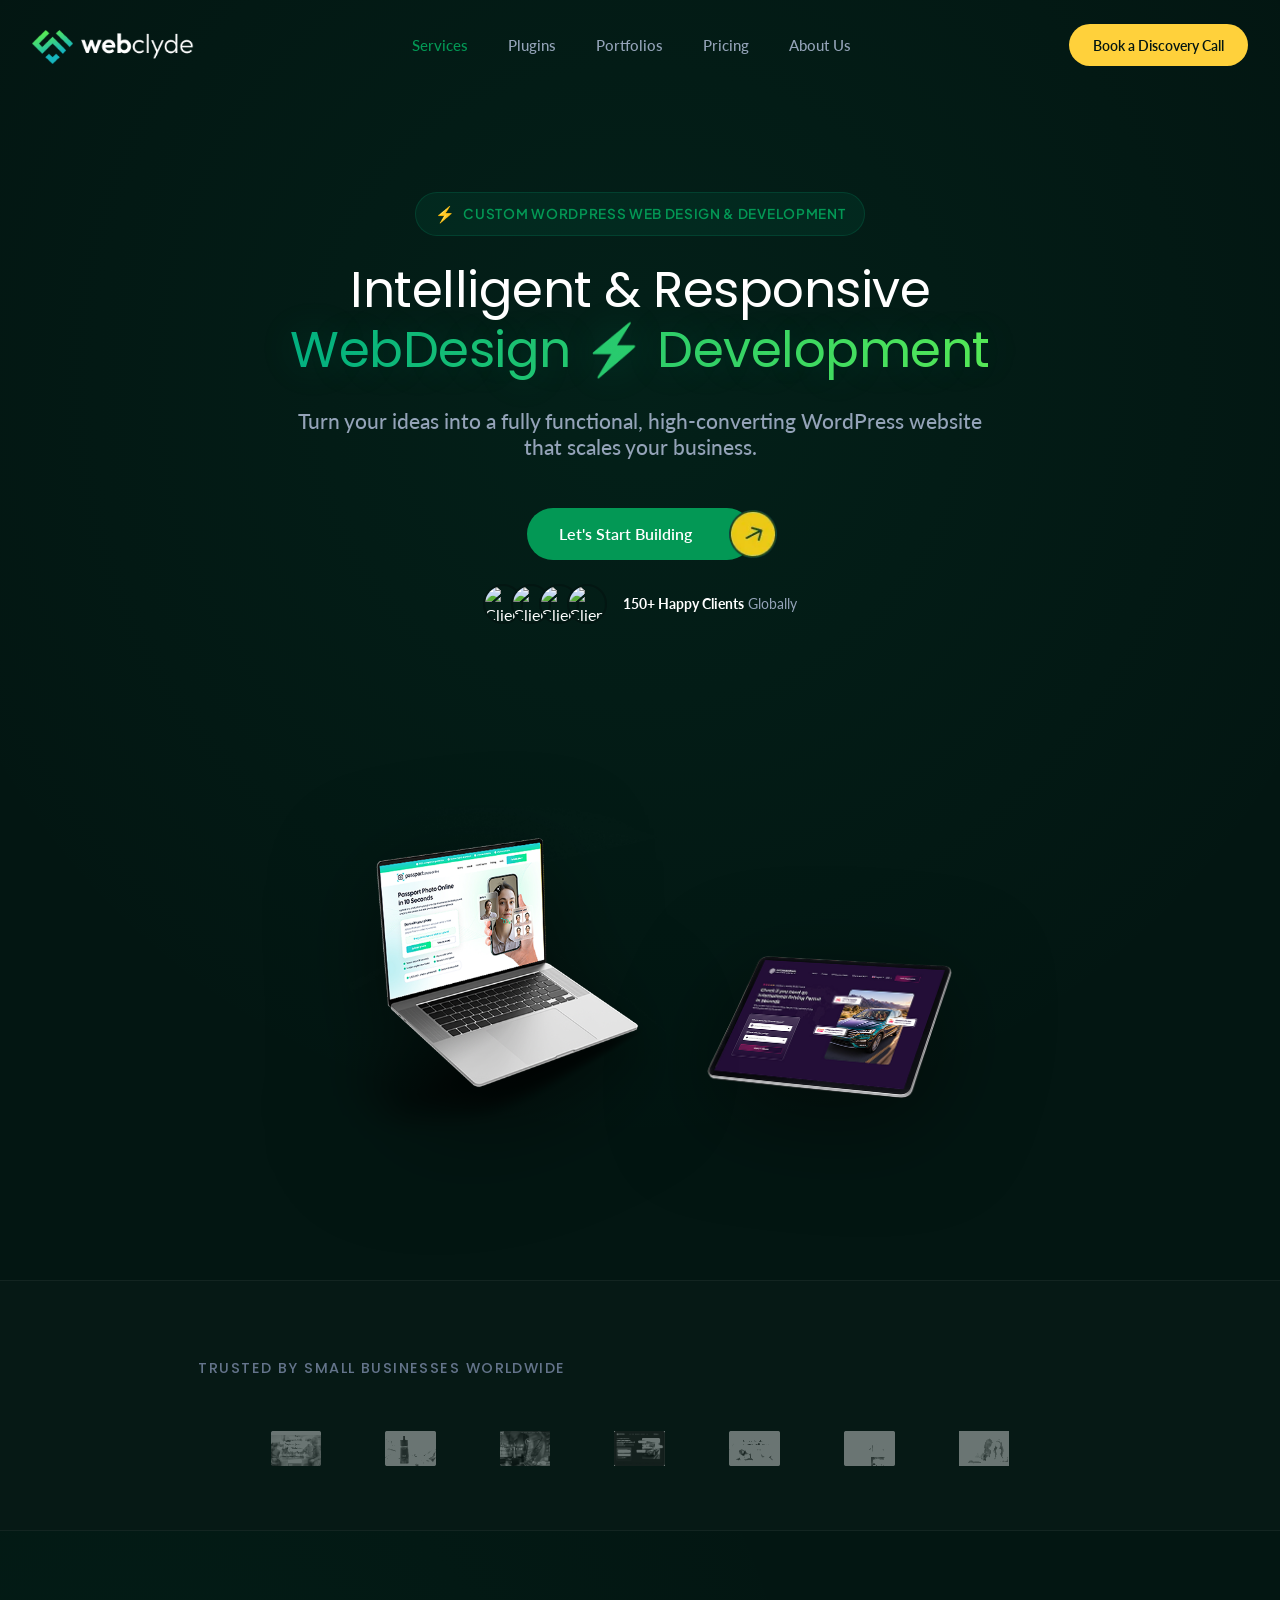
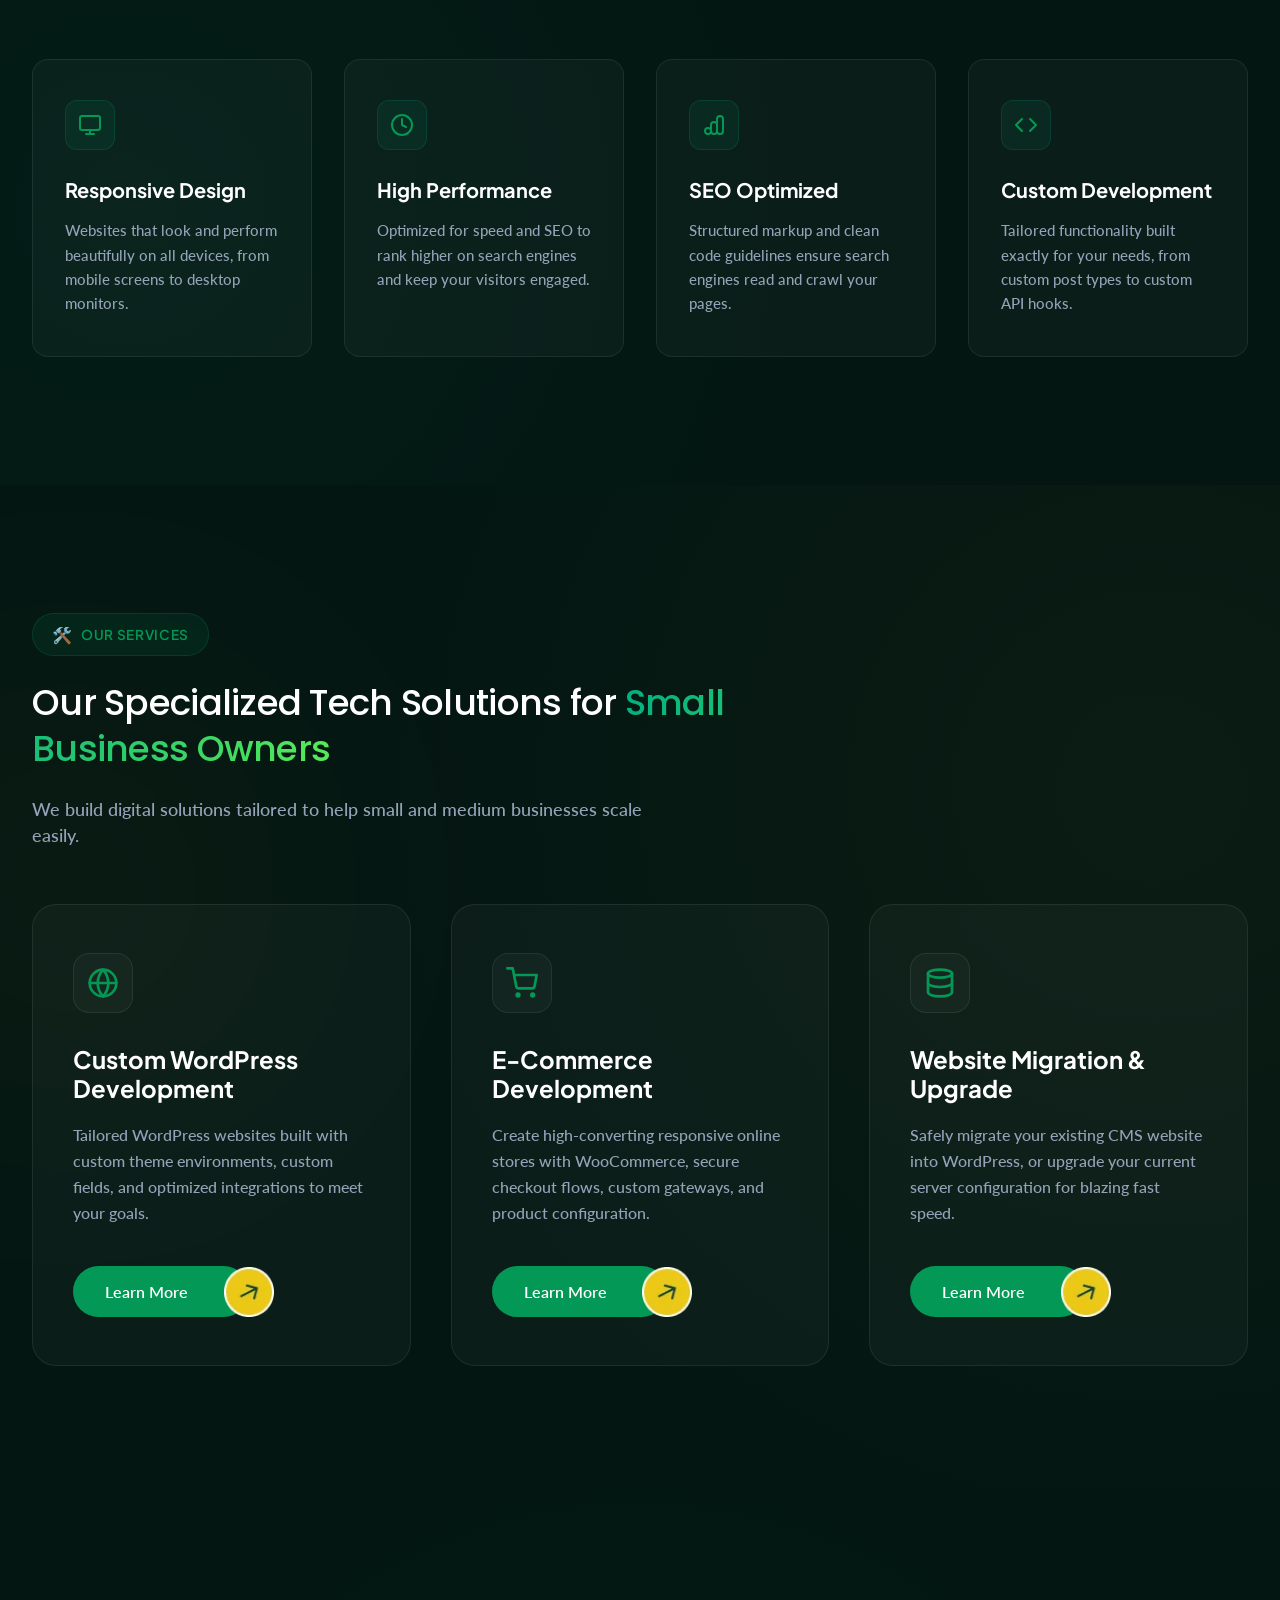
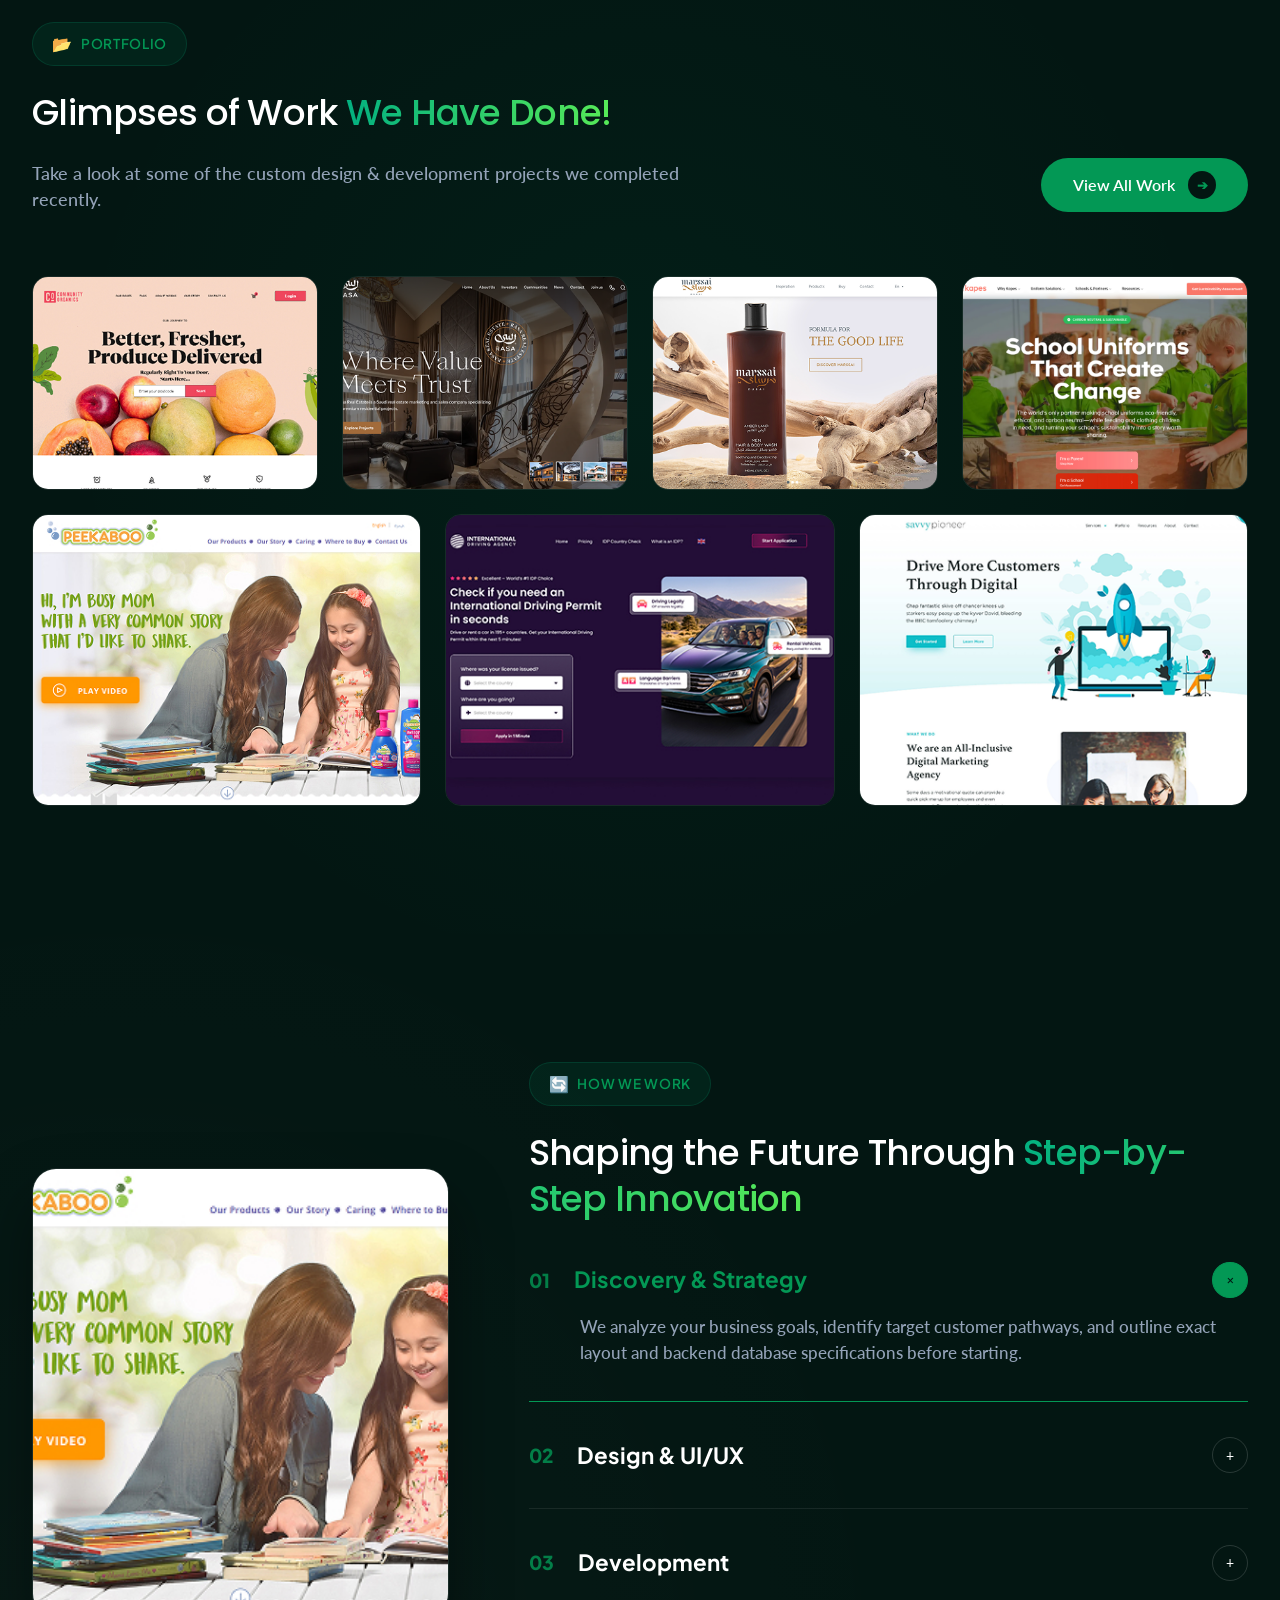
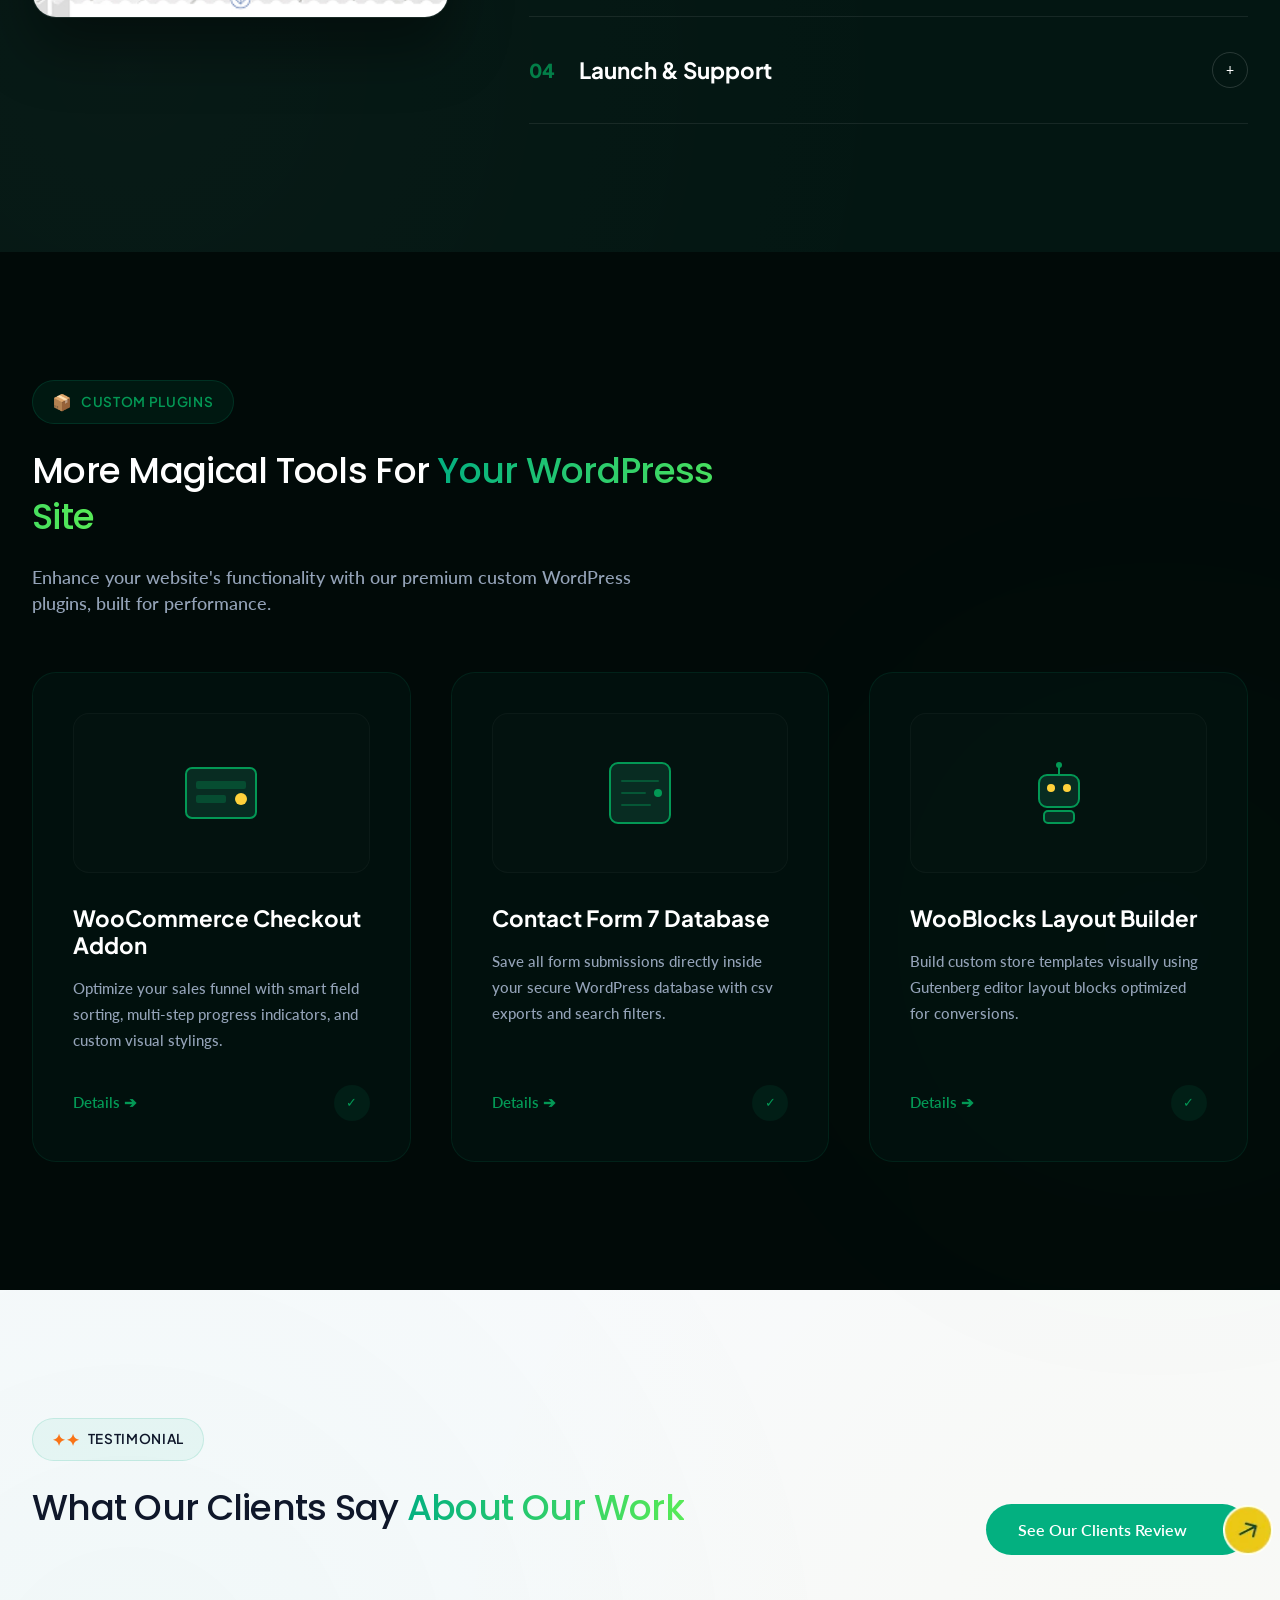
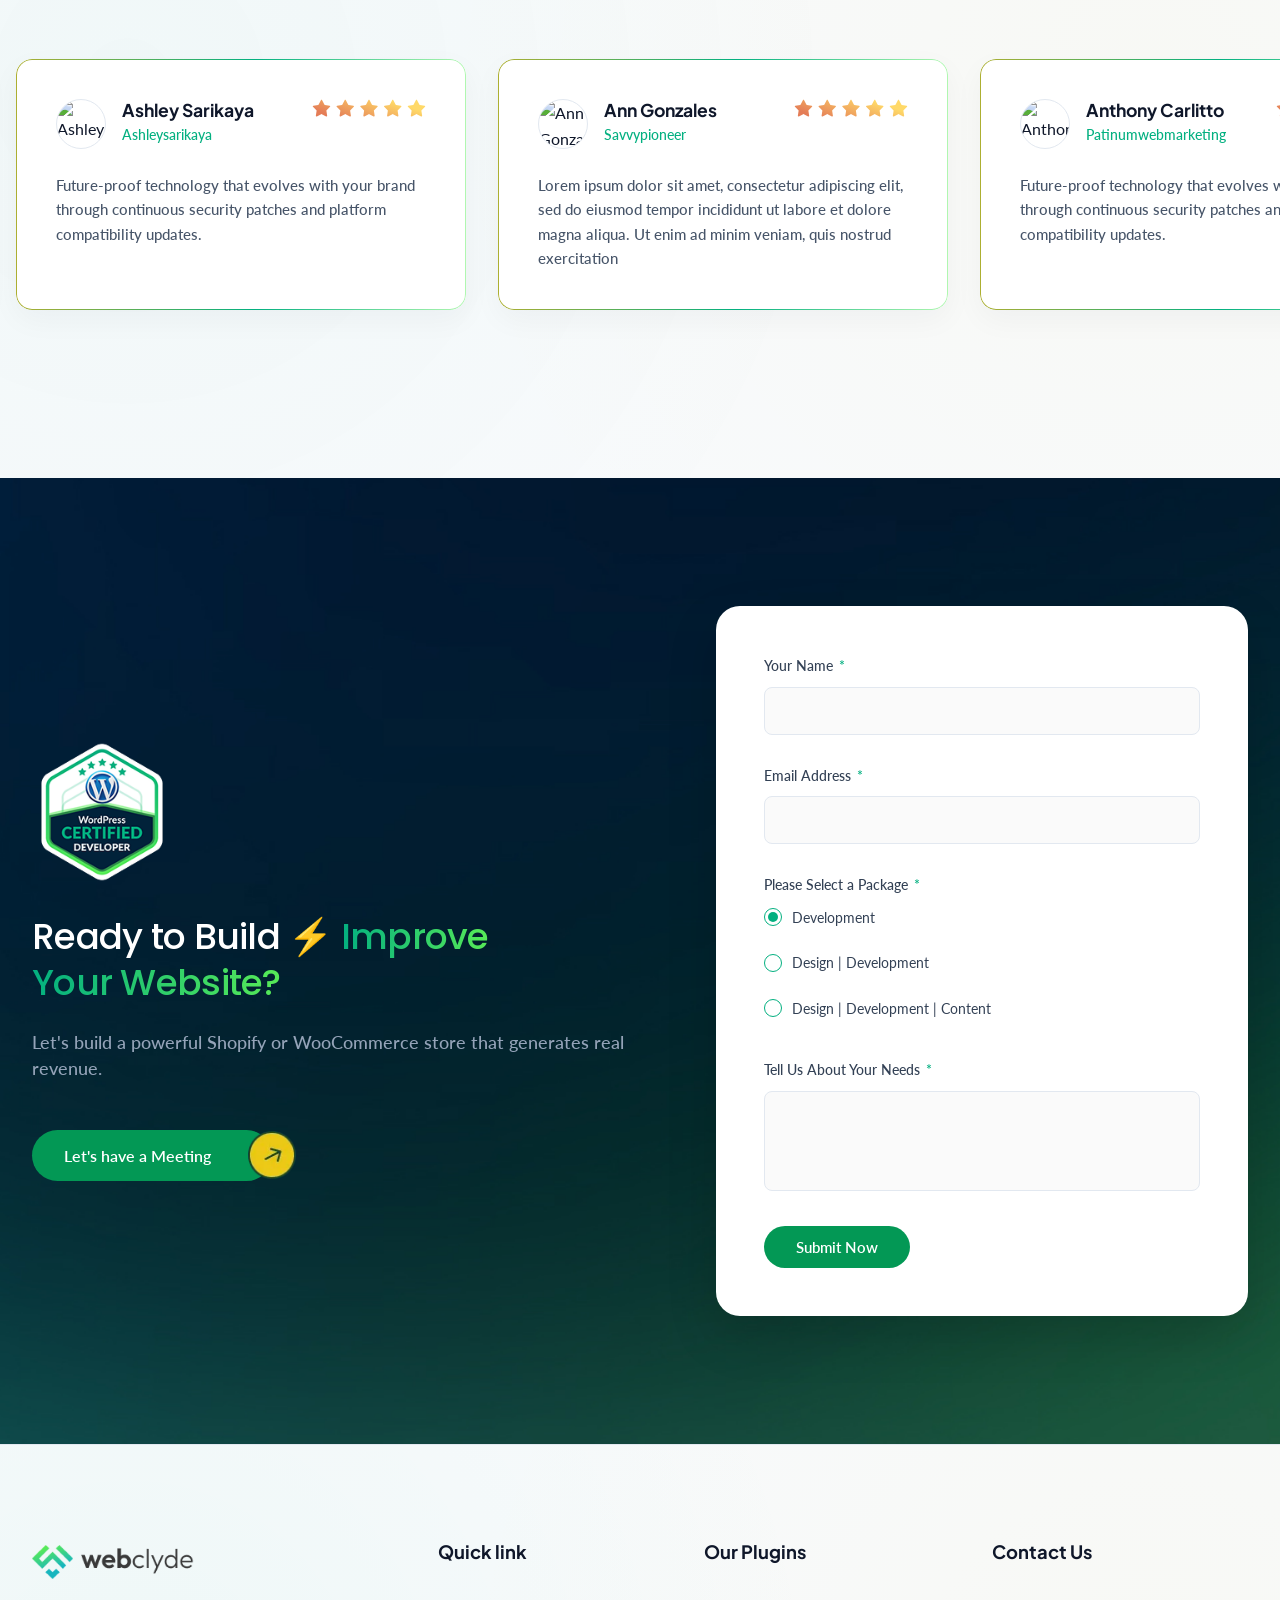
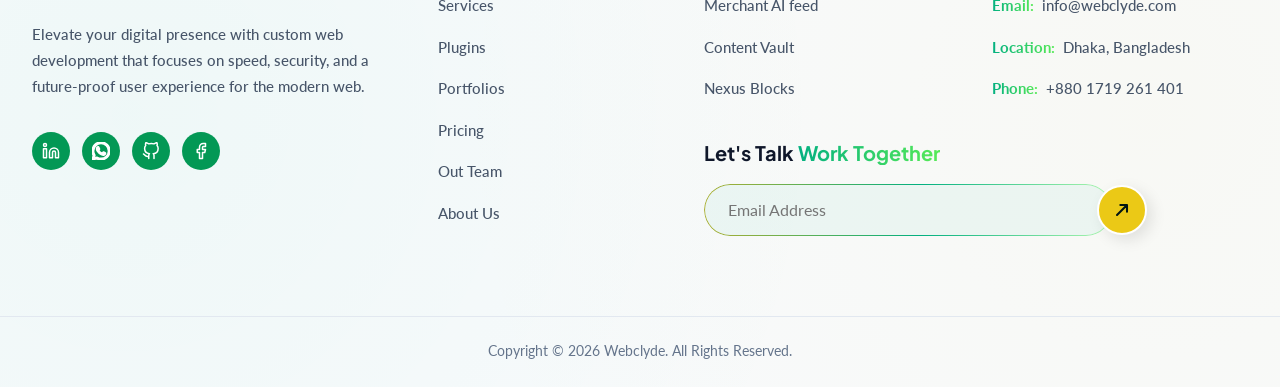
==== commit b60b7ed9: "5 star added" ====
--- a/index.html
+++ b/index.html
@@ -536,7 +536,7 @@
                     <p>Ashleysarikaya</p>
                   </div>
                 </div>
-                <div class="stars-rating">★★★★★</div>
+                <img src="Asset/logos/5 Star.svg" alt="5 Star Rating" class="stars-rating">
               </div>
               <p class="testimonial-text">
                 Future-proof technology that evolves with your brand through continuous security patches and platform compatibility updates.
@@ -553,7 +553,7 @@
                     <p>Savvypioneer</p>
                   </div>
                 </div>
-                <div class="stars-rating">★★★★★</div>
+                <img src="Asset/logos/5 Star.svg" alt="5 Star Rating" class="stars-rating">
               </div>
               <p class="testimonial-text">
                 Lorem ipsum dolor sit amet, consectetur adipiscing elit, sed do eiusmod tempor incididunt ut labore et dolore magna aliqua. Ut enim ad minim veniam, quis nostrud exercitation
@@ -570,7 +570,7 @@
                     <p>Patinumwebmarketing</p>
                   </div>
                 </div>
-                <div class="stars-rating">★★★★★</div>
+                <img src="Asset/logos/5 Star.svg" alt="5 Star Rating" class="stars-rating">
               </div>
               <p class="testimonial-text">
                 Future-proof technology that evolves with your brand through continuous security patches and platform compatibility updates.
@@ -587,7 +587,7 @@
                     <p>Octopusprint</p>
                   </div>
                 </div>
-                <div class="stars-rating">★★★★★</div>
+                <img src="Asset/logos/5 Star.svg" alt="5 Star Rating" class="stars-rating">
               </div>
               <p class="testimonial-text">
                 Lorem ipsum dolor sit amet, consectetur adipiscing elit, sed do eiusmod tempor incididunt ut labore et dolore magna aliqua. Ut enim ad minim veniam, quis nostrud exercitation
@@ -604,7 +604,7 @@
                     <p>thecreditpros</p>
                   </div>
                 </div>
-                <div class="stars-rating">★★★★★</div>
+                <img src="Asset/logos/5 Star.svg" alt="5 Star Rating" class="stars-rating">
               </div>
               <p class="testimonial-text">
                 Future-proof technology that evolves with your brand through continuous security patches and platform compatibility updates.
--- a/style.css
+++ b/style.css
@@ -973,7 +973,7 @@
    ========================================== */
 .testimonials {
   background-color: #f8fafc;
-  background-image: 
+  background-image:
     radial-gradient(circle at 10% 50%, rgba(3, 176, 128, 0.03) 0%, transparent 60%),
     radial-gradient(circle at 90% 50%, rgba(250, 204, 21, 0.03) 0%, transparent 60%);
   color: #0f172a;
@@ -991,7 +991,8 @@
 }
 
 .testimonials .pill-icon {
-  color: #f97316; /* Orange sparkles */
+  color: #f97316;
+  /* Orange sparkles */
   font-weight: 700;
 }
 
@@ -1038,7 +1039,7 @@
 }
 
 .testimonial-card {
-  width: 380px;
+  width: 450px;
   background: #ffffff;
   border: none !important;
   border-radius: var(--border-radius-md);
@@ -1073,7 +1074,7 @@
 .testimonial-top {
   display: flex;
   justify-content: space-between;
-  align-items: center;
+  align-items: start;
   width: 100%;
 }
 
@@ -1105,9 +1106,9 @@
 }
 
 .stars-rating {
-  display: flex;
-  gap: 0.2rem;
-  color: #ffd13b;
+  height: 18px;
+  width: auto;
+  display: block;
 }
 
 .testimonial-text {
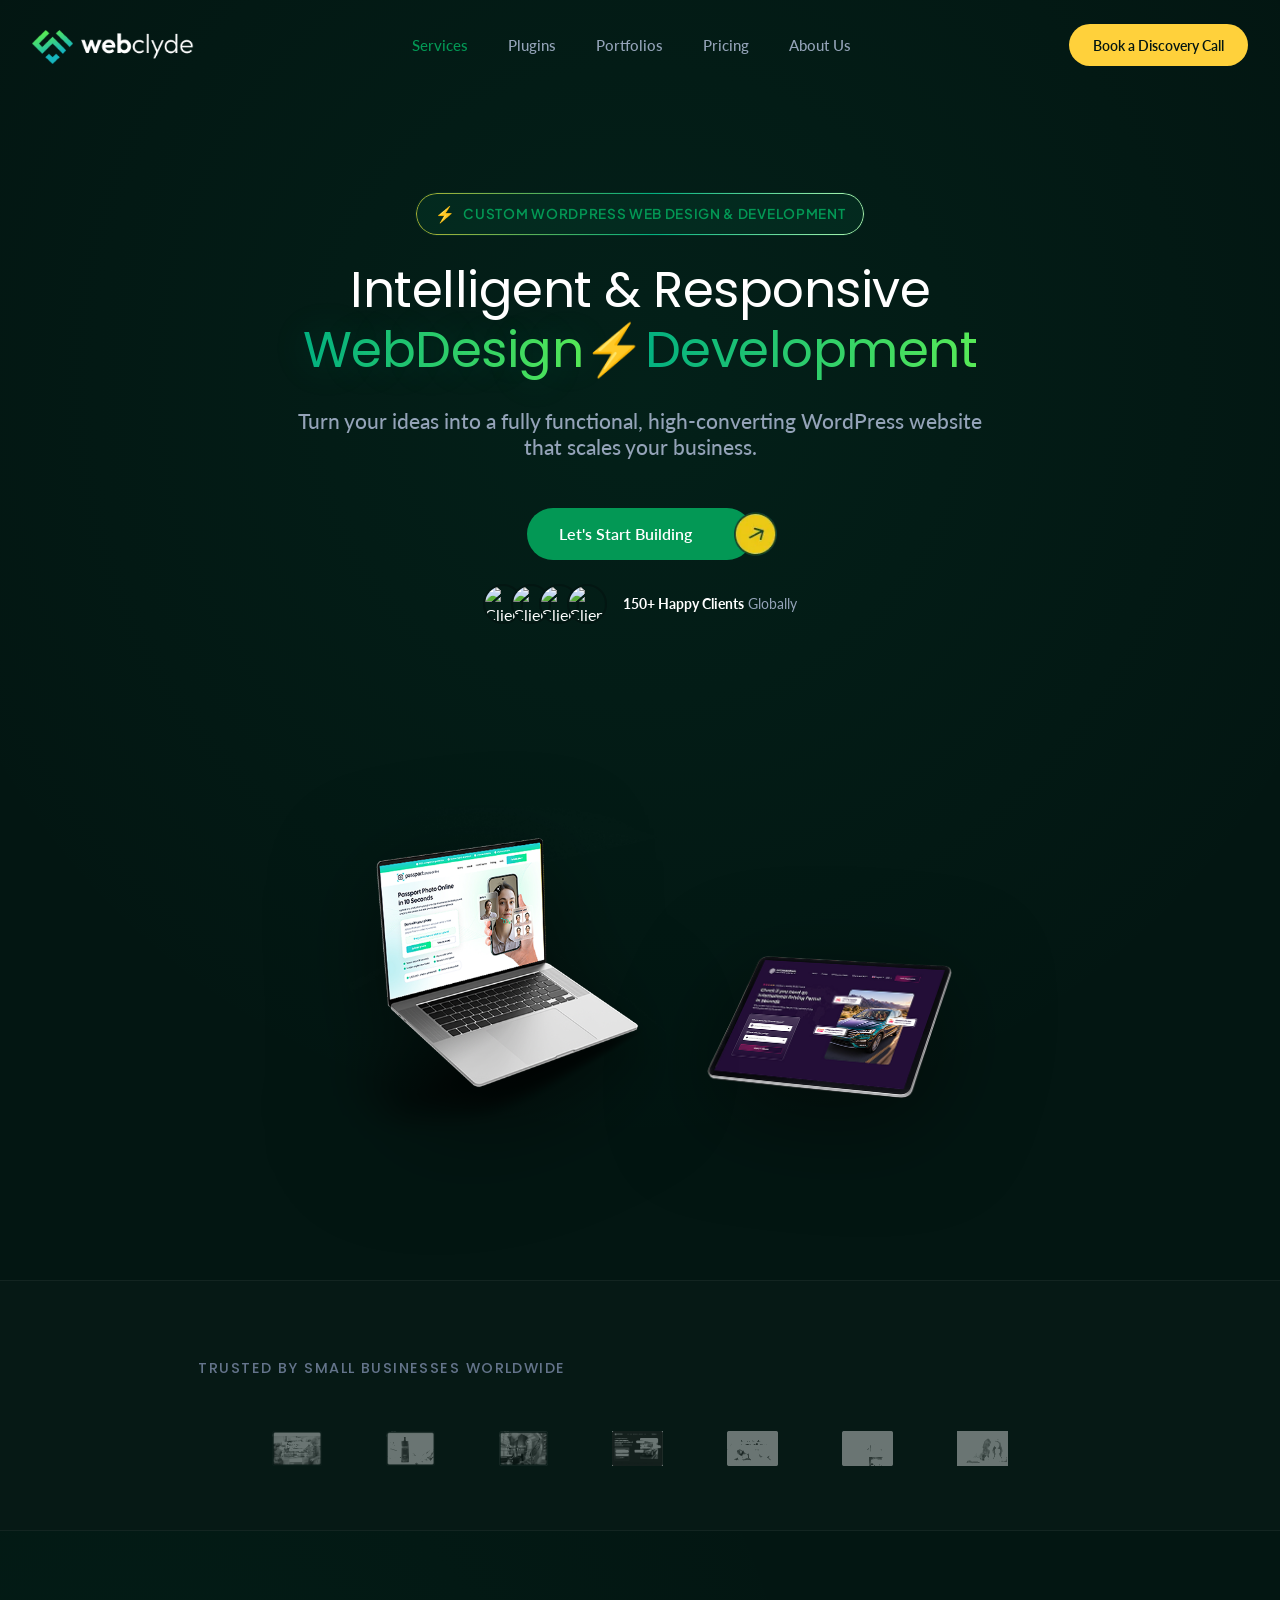
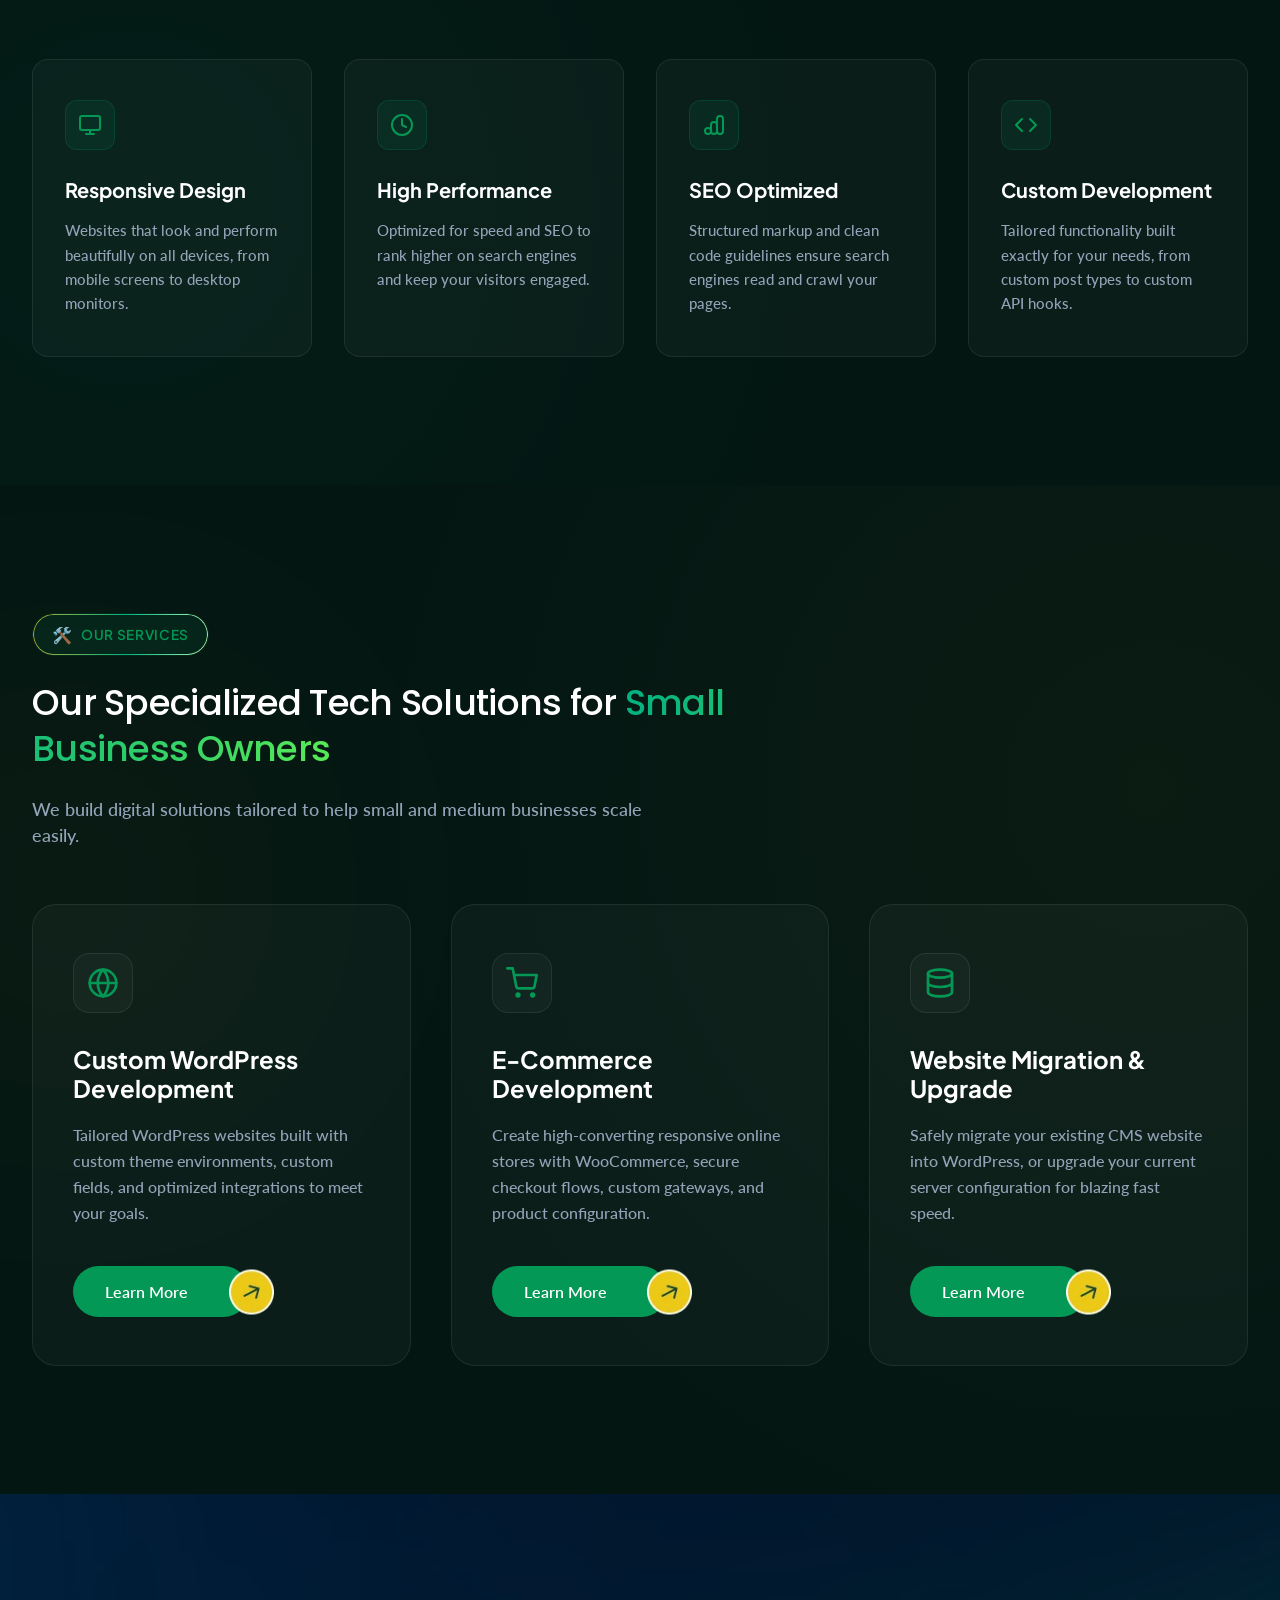
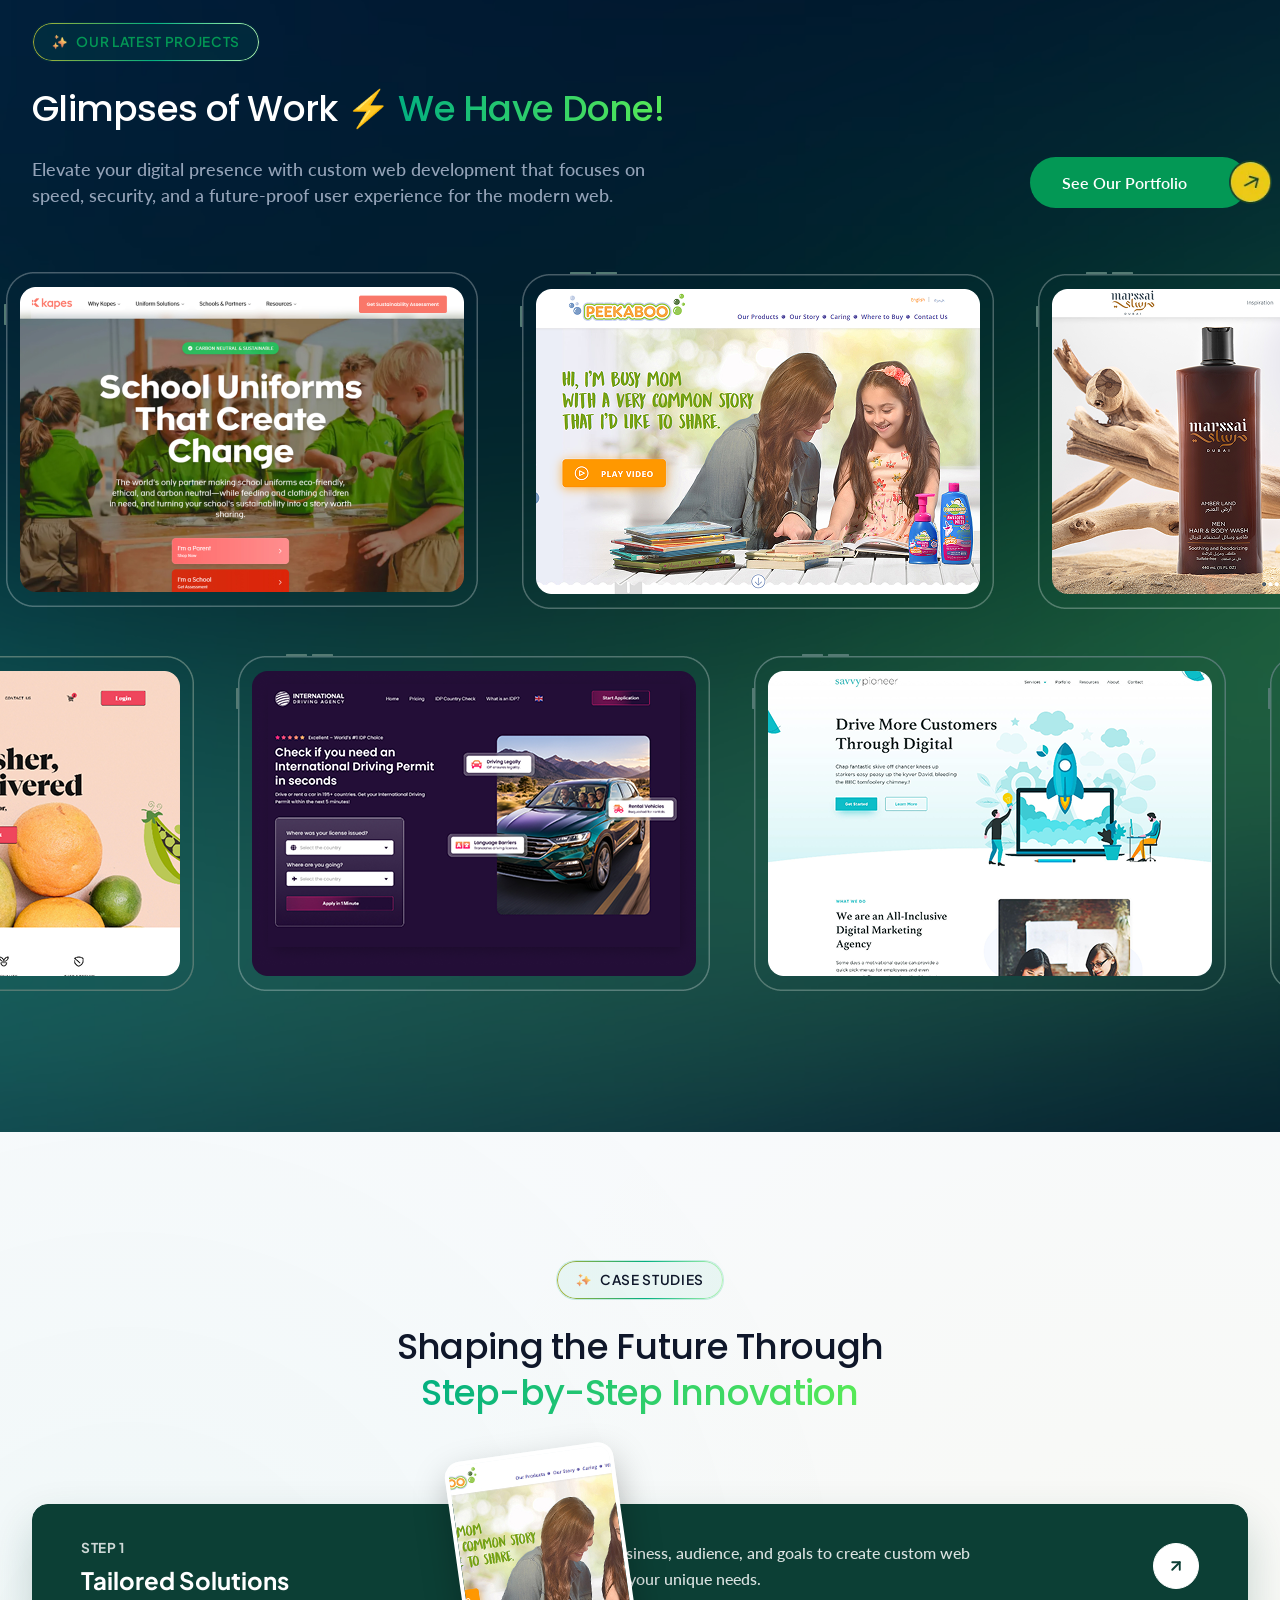
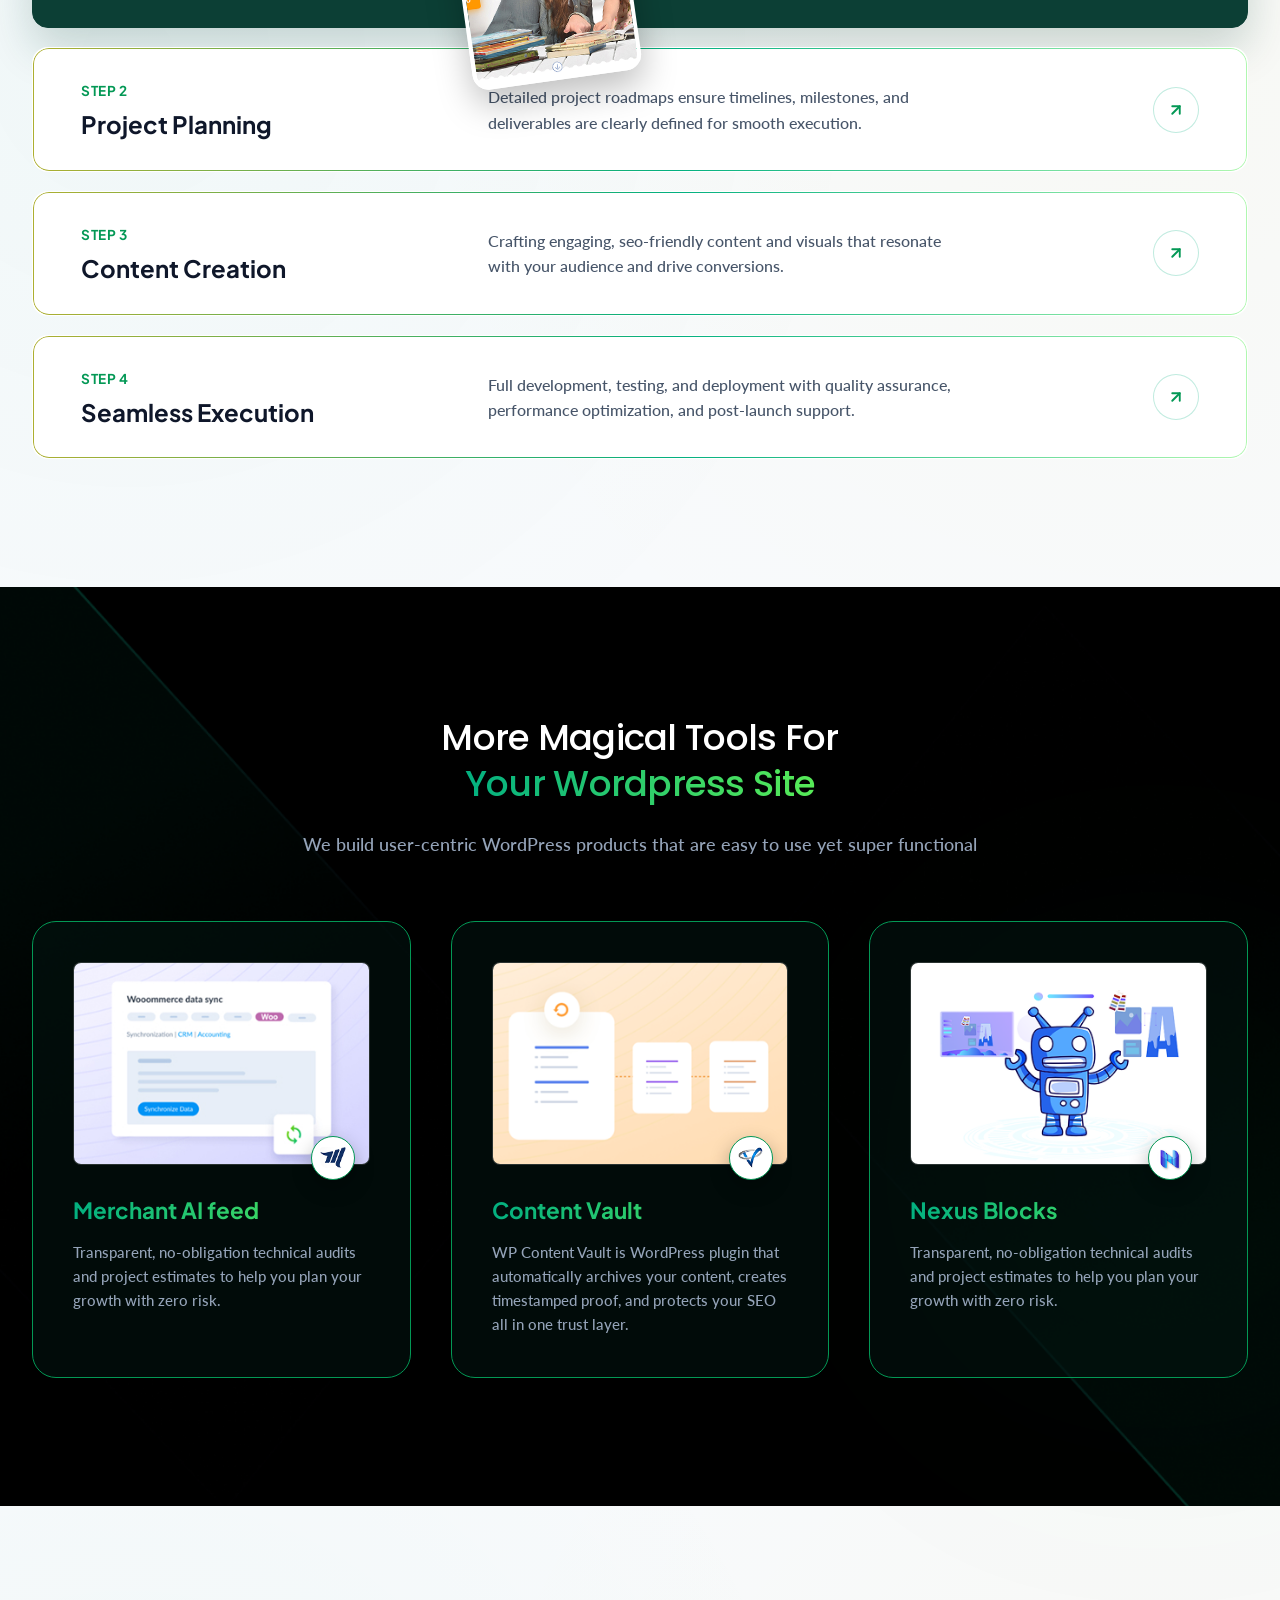
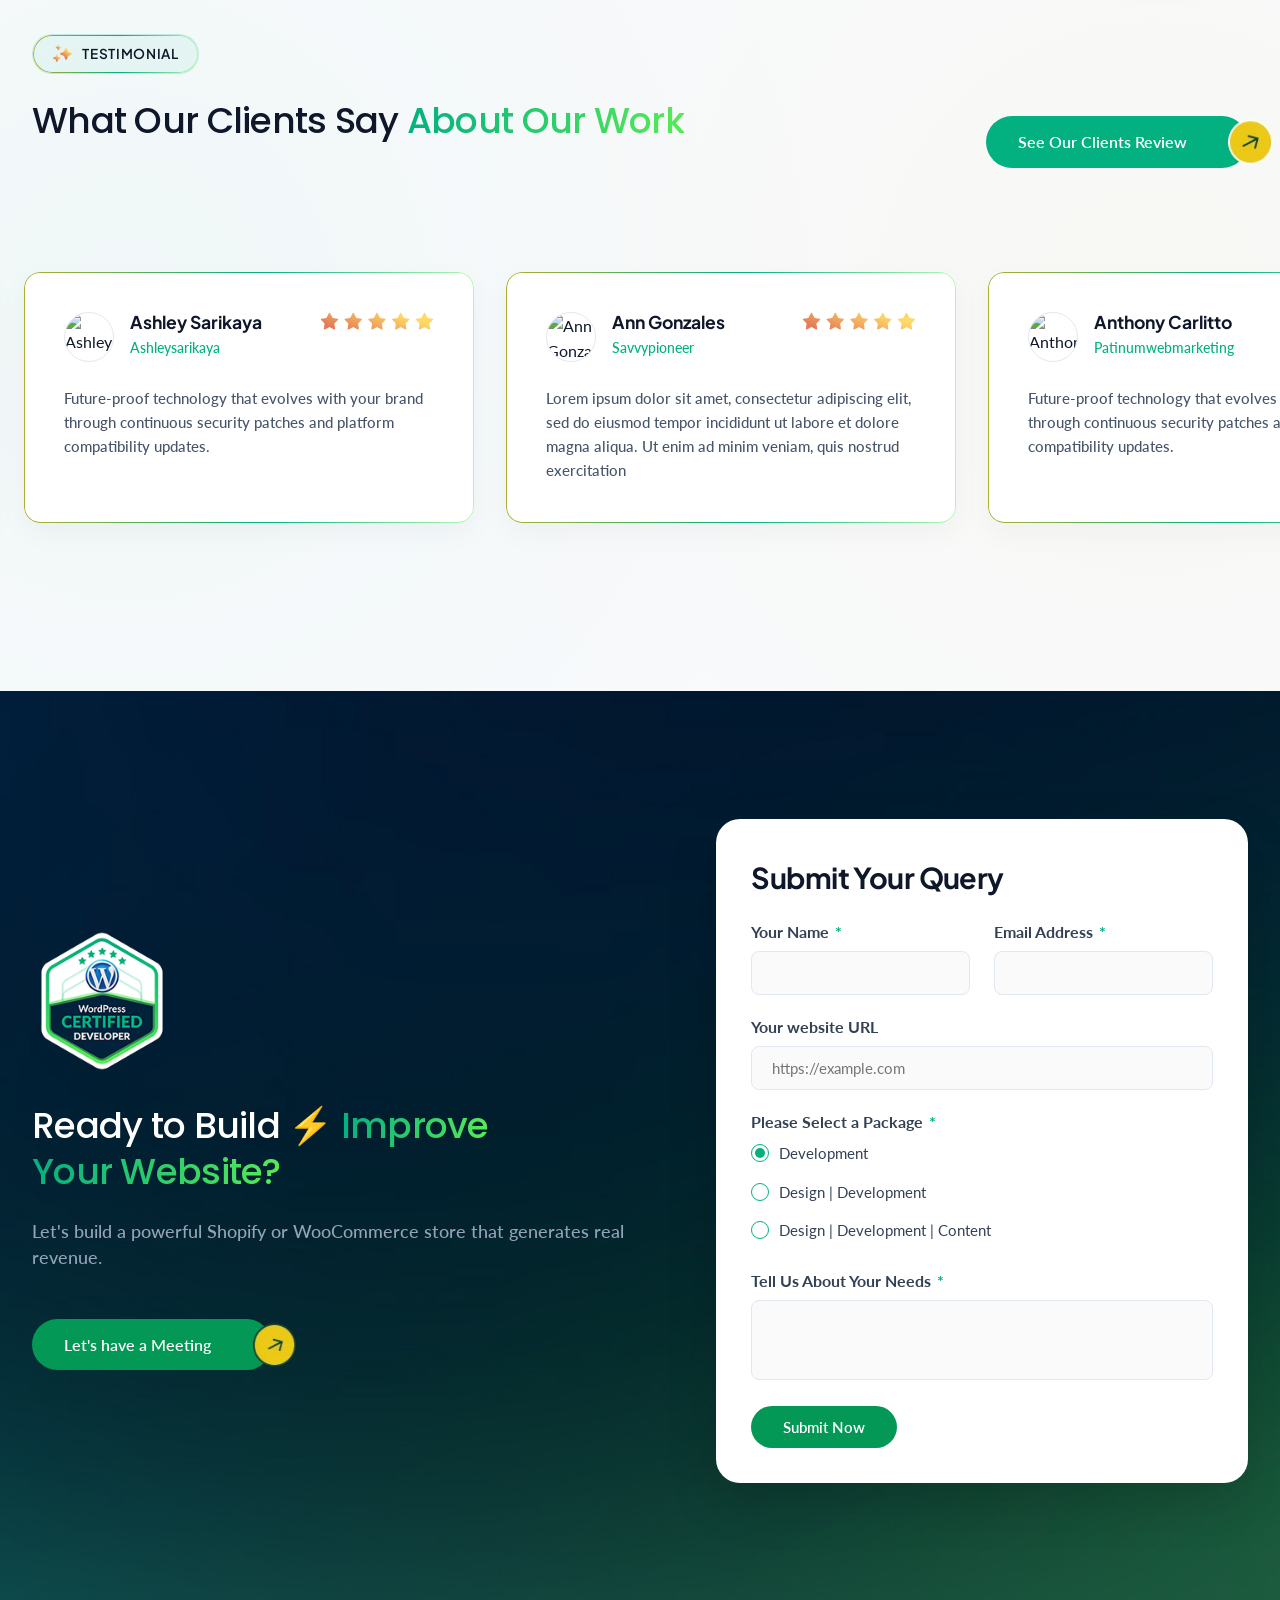
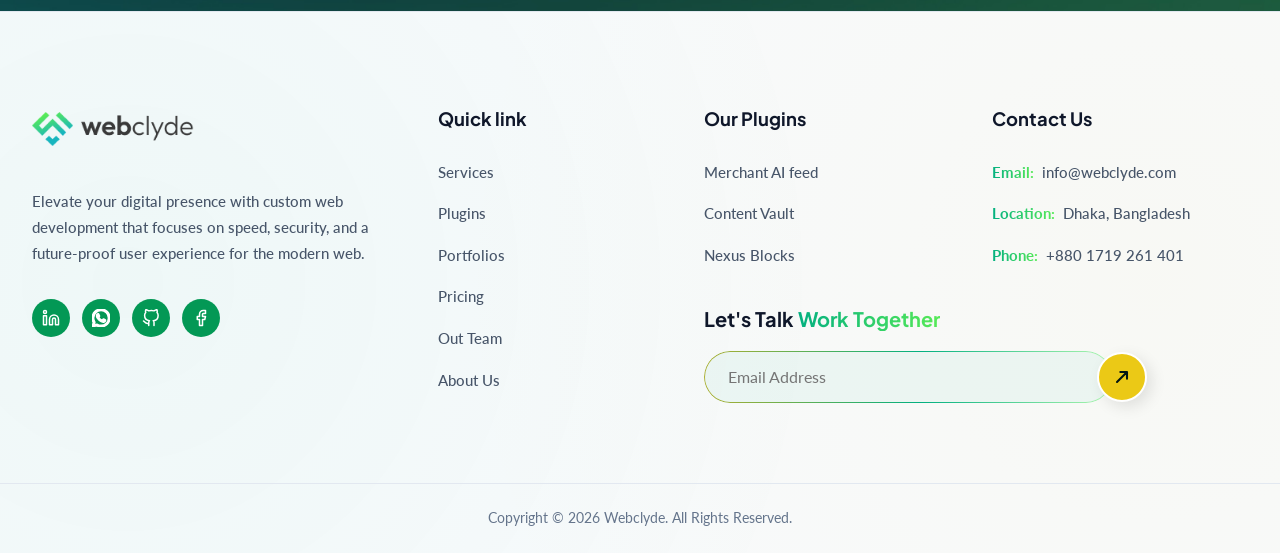
==== commit dbf19b06: "some section added" ====
--- a/index.html
+++ b/index.html
@@ -1,16 +1,20 @@
 <!DOCTYPE html>
 <html lang="en">
+
 <head>
   <meta charset="UTF-8">
   <meta name="viewport" content="width=device-width, initial-scale=1.0">
   <!-- SEO Meta Tags -->
   <title>Webclyde | Intelligent & Responsive WebDesign & Development</title>
-  <meta name="description" content="Turn your ideas into high-converting custom WordPress websites. Professional design, custom plugins, and migration services scaling small businesses globally.">
-  <meta name="keywords" content="web design, wordpress development, custom plugin, woo commerce, webclyde, responsive webdesign">
-  
+  <meta name="description"
+    content="Turn your ideas into high-converting custom WordPress websites. Professional design, custom plugins, and migration services scaling small businesses globally.">
+  <meta name="keywords"
+    content="web design, wordpress development, custom plugin, woo commerce, webclyde, responsive webdesign">
+
   <!-- CSS Stylesheets -->
   <link rel="stylesheet" href="style.css">
 </head>
+
 <body>
 
   <!-- ==========================================
@@ -21,7 +25,7 @@
       <a href="#" class="logo">
         <img src="Asset/logos/WebClyde-site-logo.png" alt="Webclyde Logo">
       </a>
-      
+
       <nav>
         <ul class="nav-links">
           <li><a href="#services" class="active">Services</a></li>
@@ -31,13 +35,13 @@
           <li><a href="#about">About Us</a></li>
         </ul>
       </nav>
-      
+
       <div class="nav-cta">
         <a href="#contact" class="btn btn-accent ">
           Book a Discovery Call
         </a>
       </div>
-      
+
       <button class="nav-toggle" aria-label="Toggle Navigation Menu" aria-expanded="false">
         <svg width="24" height="24" viewBox="0 0 24 24" fill="none" stroke="currentColor" stroke-width="2">
           <line x1="3" y1="12" x2="21" y2="12"></line>
@@ -55,38 +59,42 @@
     <section class="hero" id="hero">
       <div class="glow-bg glow-bg-1"></div>
       <div class="glow-bg glow-bg-2"></div>
-      
+
       <div class="container hero-content">
         <div class="pill">
           <span class="pill-icon">⚡</span> Custom WordPress Web Design & Development
         </div>
-        
-        <h1>Intelligent & Responsive<br><span class="text-gradinat glow-text">WebDesign ⚡ Development</span></h1>
-        
+
+        <h1>Intelligent & Responsive<br><span class="text-gradinat glow-text">WebDesign</span ><span style="color: var(--accent) !important;">⚡</span><span class="text-gradinat">Development</span></h1>
+
         <p class="hero-desc">
           Turn your ideas into a fully functional, high-converting WordPress website that scales your business.
         </p>
-        
+
         <div class="hero-actions">
           <a href="#contact" class="btn btn-primary green_border_icon">
             Let's Start Building
             <span class="btn-circle-icon">➔</span>
           </a>
-          
+
           <!-- Social Proof Avatars -->
           <div class="social-proof">
             <div class="avatar-group">
-              <img src="https://images.unsplash.com/photo-1534528741775-53994a69daeb?w=80&fit=crop&q=80" alt="Client Avatar 1">
-              <img src="https://images.unsplash.com/photo-1507003211169-0a1dd7228f2d?w=80&fit=crop&q=80" alt="Client Avatar 2">
-              <img src="https://images.unsplash.com/photo-1494790108377-be9c29b29330?w=80&fit=crop&q=80" alt="Client Avatar 3">
-              <img src="https://images.unsplash.com/photo-1500648767791-00dcc994a43e?w=80&fit=crop&q=80" alt="Client Avatar 4">
+              <img src="https://images.unsplash.com/photo-1534528741775-53994a69daeb?w=80&fit=crop&q=80"
+                alt="Client Avatar 1">
+              <img src="https://images.unsplash.com/photo-1507003211169-0a1dd7228f2d?w=80&fit=crop&q=80"
+                alt="Client Avatar 2">
+              <img src="https://images.unsplash.com/photo-1494790108377-be9c29b29330?w=80&fit=crop&q=80"
+                alt="Client Avatar 3">
+              <img src="https://images.unsplash.com/photo-1500648767791-00dcc994a43e?w=80&fit=crop&q=80"
+                alt="Client Avatar 4">
             </div>
             <div class="social-proof-text">
               <span>150+ Happy Clients</span> Globally
             </div>
           </div>
         </div>
-        
+
         <!-- Interactive Laptops Mockups Layout -->
         <div class="hero-mockups">
           <img src="Asset/images/laptop-mockup 1.png" alt="WordPress Laptop Mockup" class="mockup mockup-laptop">
@@ -123,7 +131,8 @@
           <div class="feature-card">
             <div class="feature-icon">
               <!-- Responsive Screen SVG -->
-              <svg width="24" height="24" viewBox="0 0 24 24" fill="none" stroke="currentColor" stroke-width="2" stroke-linecap="round" stroke-linejoin="round">
+              <svg width="24" height="24" viewBox="0 0 24 24" fill="none" stroke="currentColor" stroke-width="2"
+                stroke-linecap="round" stroke-linejoin="round">
                 <rect x="2" y="3" width="20" height="14" rx="2" ry="2"></rect>
                 <line x1="8" y1="21" x2="16" y2="21"></line>
                 <line x1="12" y1="17" x2="12" y2="21"></line>
@@ -132,12 +141,13 @@
             <h3>Responsive Design</h3>
             <p>Websites that look and perform beautifully on all devices, from mobile screens to desktop monitors.</p>
           </div>
-          
+
           <!-- Card 2 -->
           <div class="feature-card">
             <div class="feature-icon">
               <!-- Performance Gauge SVG -->
-              <svg width="24" height="24" viewBox="0 0 24 24" fill="none" stroke="currentColor" stroke-width="2" stroke-linecap="round" stroke-linejoin="round">
+              <svg width="24" height="24" viewBox="0 0 24 24" fill="none" stroke="currentColor" stroke-width="2"
+                stroke-linecap="round" stroke-linejoin="round">
                 <circle cx="12" cy="12" r="10"></circle>
                 <polyline points="12 6 12 12 16 14"></polyline>
               </svg>
@@ -145,12 +155,13 @@
             <h3>High Performance</h3>
             <p>Optimized for speed and SEO to rank higher on search engines and keep your visitors engaged.</p>
           </div>
-          
+
           <!-- Card 3 -->
           <div class="feature-card">
             <div class="feature-icon">
               <!-- SEO Graph SVG -->
-              <svg width="24" height="24" viewBox="0 0 24 24" fill="none" stroke="currentColor" stroke-width="2" stroke-linecap="round" stroke-linejoin="round">
+              <svg width="24" height="24" viewBox="0 0 24 24" fill="none" stroke="currentColor" stroke-width="2"
+                stroke-linecap="round" stroke-linejoin="round">
                 <path d="M18 3a3 3 0 0 0-3 3v12a3 3 0 0 0 3 3 3 3 0 0 0 3-3V6a3 3 0 0 0-3-3z"></path>
                 <path d="M12 9a3 3 0 0 0-3 3v6a3 3 0 0 0 3 3 3 3 0 0 0 3-3v-6a3 3 0 0 0-3-3z"></path>
                 <path d="M6 15a3 3 0 0 0-3 3v0a3 3 0 0 0 3 3 3 3 0 0 0 3-3v0a3 3 0 0 0-3-3z"></path>
@@ -159,12 +170,13 @@
             <h3>SEO Optimized</h3>
             <p>Structured markup and clean code guidelines ensure search engines read and crawl your pages.</p>
           </div>
-          
+
           <!-- Card 4 -->
           <div class="feature-card">
             <div class="feature-icon">
               <!-- Custom Code SVG -->
-              <svg width="24" height="24" viewBox="0 0 24 24" fill="none" stroke="currentColor" stroke-width="2" stroke-linecap="round" stroke-linejoin="round">
+              <svg width="24" height="24" viewBox="0 0 24 24" fill="none" stroke="currentColor" stroke-width="2"
+                stroke-linecap="round" stroke-linejoin="round">
                 <polyline points="16 18 22 12 16 6"></polyline>
                 <polyline points="8 6 2 12 8 18"></polyline>
               </svg>
@@ -185,59 +197,68 @@
         <div class="pill">
           <span class="pill-icon">🛠️</span> Our Services
         </div>
-        
-        <h2 class="section-title">Our Specialized Tech Solutions for <span class="text-gradinat">Small Business Owners</span></h2>
-        <p class="section-desc">We build digital solutions tailored to help small and medium businesses scale easily.</p>
-        
+
+        <h2 class="section-title">Our Specialized Tech Solutions for <span class="text-gradinat">Small Business
+            Owners</span></h2>
+        <p class="section-desc">We build digital solutions tailored to help small and medium businesses scale easily.
+        </p>
+
         <div class="services-grid">
           <!-- Service Card 1 -->
           <div class="service-card">
             <div class="service-icon">
               <!-- WordPress Custom Icon -->
-              <svg width="32" height="32" viewBox="0 0 24 24" fill="none" stroke="currentColor" stroke-width="2" stroke-linecap="round" stroke-linejoin="round">
+              <svg width="32" height="32" viewBox="0 0 24 24" fill="none" stroke="currentColor" stroke-width="2"
+                stroke-linecap="round" stroke-linejoin="round">
                 <circle cx="12" cy="12" r="10"></circle>
-                <path d="M12 2a15.3 15.3 0 0 1 4 10 15.3 15.3 0 0 1-4 10 15.3 15.3 0 0 1-4-10 15.3 15.3 0 0 1 4-10z"></path>
+                <path d="M12 2a15.3 15.3 0 0 1 4 10 15.3 15.3 0 0 1-4 10 15.3 15.3 0 0 1-4-10 15.3 15.3 0 0 1 4-10z">
+                </path>
                 <path d="M2 12h20"></path>
               </svg>
             </div>
             <h3>Custom WordPress Development</h3>
-            <p>Tailored WordPress websites built with custom theme environments, custom fields, and optimized integrations to meet your goals.</p>
+            <p>Tailored WordPress websites built with custom theme environments, custom fields, and optimized
+              integrations to meet your goals.</p>
             <a href="#contact" class="btn btn-primary white_border_icon">
               Learn More
               <span class="btn-circle-icon">➔</span>
             </a>
           </div>
-          
+
           <!-- Service Card 2 -->
           <div class="service-card">
             <div class="service-icon">
               <!-- E-commerce cart -->
-              <svg width="32" height="32" viewBox="0 0 24 24" fill="none" stroke="currentColor" stroke-width="2" stroke-linecap="round" stroke-linejoin="round">
+              <svg width="32" height="32" viewBox="0 0 24 24" fill="none" stroke="currentColor" stroke-width="2"
+                stroke-linecap="round" stroke-linejoin="round">
                 <circle cx="9" cy="21" r="1"></circle>
                 <circle cx="20" cy="21" r="1"></circle>
                 <path d="M1 1h4l2.68 13.39a2 2 0 0 0 2 1.61h9.72a2 2 0 0 0 2-1.61L23 6H6"></path>
               </svg>
             </div>
             <h3>E-Commerce Development</h3>
-            <p>Create high-converting responsive online stores with WooCommerce, secure checkout flows, custom gateways, and product configuration.</p>
+            <p>Create high-converting responsive online stores with WooCommerce, secure checkout flows, custom gateways,
+              and product configuration.</p>
             <a href="#contact" class="btn btn-primary white_border_icon">
               Learn More
               <span class="btn-circle-icon">➔</span>
             </a>
           </div>
-          
+
           <!-- Service Card 3 -->
           <div class="service-card">
             <div class="service-icon">
               <!-- Migration Database -->
-              <svg width="32" height="32" viewBox="0 0 24 24" fill="none" stroke="currentColor" stroke-width="2" stroke-linecap="round" stroke-linejoin="round">
+              <svg width="32" height="32" viewBox="0 0 24 24" fill="none" stroke="currentColor" stroke-width="2"
+                stroke-linecap="round" stroke-linejoin="round">
                 <ellipse cx="12" cy="5" rx="9" ry="3"></ellipse>
                 <path d="M3 5v14c0 1.66 4 3 9 3s9-1.34 9-3V5"></path>
                 <path d="M3 12c0 1.66 4 3 9 3s9-1.34 9-3"></path>
               </svg>
             </div>
             <h3>Website Migration & Upgrade</h3>
-            <p>Safely migrate your existing CMS website into WordPress, or upgrade your current server configuration for blazing fast speed.</p>
+            <p>Safely migrate your existing CMS website into WordPress, or upgrade your current server configuration for
+              blazing fast speed.</p>
             <a href="#contact" class="btn btn-primary white_border_icon">
               Learn More
               <span class="btn-circle-icon">➔</span>
@@ -252,89 +273,54 @@
          ========================================== -->
     <section class="portfolio section-padding" id="portfolios">
       <div class="container">
-        <div class="portfolio-header">
+        <div class="portfolio-header"
+          style="display: flex; justify-content: space-between; align-items: flex-end; margin-bottom: 4rem; width: 100%;">
+          <div style="max-width: 65%;">
+            <div class="pill">
+              <span class="pill-icon"><img src="Asset/logos/Sparkel.png" alt="Sparkle Icon"
+                  style="width: 16px; height: 16px; display: inline-block;"></span> Our latest projects
+            </div>
+            <h2 class="section-title">Glimpses of Work <span style="color: var(--accent);">⚡</span> <span
+                class="text-gradinat">We Have Done!</span></h2>
+            <p class="section-desc" style="margin-bottom: 0;">Elevate your digital presence with custom web development
+              that focuses on speed, security, and a future-proof user experience for the modern web.</p>
+          </div>
           <div>
-            <div class="pill">
-              <span class="pill-icon">📂</span> Portfolio
-            </div>
-            <h2 class="section-title">Glimpses of Work <span class="text-gradinat">We Have Done!</span></h2>
-            <p class="section-desc">Take a look at some of the custom design & development projects we completed recently.</p>
-          </div>
-          <div>
-            <a href="#contact" class="btn btn-primary">
-              View All Work
-              <span class="btn-circle-icon">➔</span>
-            </a>
-          </div>
-        </div>
-        
-        <!-- Row 1: 4 Cards -->
-        <div class="portfolio-grid">
+            <a href="#contact" class="btn btn-primary green_border_icon">
+              See Our Portfolio
+            </a>
+          </div>
+        </div>
+      </div>
+
+      <!-- Row 1: Moves Left -->
+      <div class="portfolio-carousel-container track-left-container">
+        <div class="portfolio-carousel-track track-left">
           <!-- Card 1 -->
-          <div class="portfolio-card">
-            <img src="Asset/images/Community-Organics1 1.png" alt="Community Organics Web Project">
-            <div class="portfolio-overlay">
-              <span class="portfolio-tag">WooCommerce</span>
-              <h4 class="portfolio-title">Natural Perfumes That Create Change</h4>
-            </div>
-          </div>
-          
+          <div class="portfolio-carousel-card" style="background-image: url('Asset/images/Kapes.png');"></div>
           <!-- Card 2 -->
-          <div class="portfolio-card">
-            <img src="Asset/images/Rasa.png" alt="Rasa Web Project">
-            <div class="portfolio-overlay">
-              <span class="portfolio-tag">WordPress Dev</span>
-              <h4 class="portfolio-title">Rasa Healthy Living for Kids</h4>
-            </div>
-          </div>
-          
+          <div class="portfolio-carousel-card" style="background-image: url('Asset/images/Peekaboo.png');"></div>
           <!-- Card 3 -->
-          <div class="portfolio-card">
-            <img src="Asset/images/Marssai.png" alt="Marssai Web Project">
-            <div class="portfolio-overlay">
-              <span class="portfolio-tag">Custom Theme</span>
-              <h4 class="portfolio-title">Marssai Premium Bodycare Store</h4>
-            </div>
-          </div>
-          
+          <div class="portfolio-carousel-card" style="background-image: url('Asset/images/Marssai.png');"></div>
           <!-- Card 4 -->
-          <div class="portfolio-card">
-            <img src="Asset/images/Kapes.png" alt="Kapes Web Project">
-            <div class="portfolio-overlay">
-              <span class="portfolio-tag">WordPress Dev</span>
-              <h4 class="portfolio-title">Kapes School Uniform Shop</h4>
-            </div>
-          </div>
-        </div>
-        
-        <!-- Row 2: 3 Cards -->
-        <div class="portfolio-grid-bottom">
+          <div class="portfolio-carousel-card" style="background-image: url('Asset/images/Rasa.png');"></div>
+        </div>
+      </div>
+
+      <!-- Row 2: Moves Right -->
+      <div class="portfolio-carousel-container track-right-container" style="margin-top: 2rem;">
+        <div class="portfolio-carousel-track track-right">
           <!-- Card 5 -->
-          <div class="portfolio-card">
-            <img src="Asset/images/Peekabo.jpg" alt="Peekabo Web Project">
-            <div class="portfolio-overlay">
-              <span class="portfolio-tag">E-Commerce</span>
-              <h4 class="portfolio-title">Brave, Raw, Freshly Delivered</h4>
-            </div>
-          </div>
-          
+          <div class="portfolio-carousel-card" style="background-image: url('Asset/images/One Roofing Company.png');">
+          </div>
           <!-- Card 6 -->
-          <div class="portfolio-card">
-            <img src="Asset/images/e-idpa.jpg" alt="e-idpa Web Project">
-            <div class="portfolio-overlay">
-              <span class="portfolio-tag">Web Development</span>
-              <h4 class="portfolio-title">e-idpa Digital Signature Interface</h4>
-            </div>
-          </div>
-          
+          <div class="portfolio-carousel-card" style="background-image: url('Asset/images/Community Organics.png');">
+          </div>
           <!-- Card 7 -->
-          <div class="portfolio-card">
-            <img src="Asset/images/savvypineer.png" alt="Savvy Pioneer Web Project">
-            <div class="portfolio-overlay">
-              <span class="portfolio-tag">Custom Plugins</span>
-              <h4 class="portfolio-title">Savvy Pioneer Agency Portal</h4>
-            </div>
-          </div>
+          <div class="portfolio-carousel-card"
+            style="background-image: url('Asset/images/International Driving Agency.png');"></div>
+          <!-- Card 8 -->
+          <div class="portfolio-carousel-card" style="background-image: url('Asset/images/Savvypioneer.png');"></div>
         </div>
       </div>
     </section>
@@ -344,78 +330,122 @@
          ========================================== -->
     <section class="process section-padding" id="about">
       <div class="container">
-        <div class="process-layout">
-          <!-- Left side: Interactive image container -->
-          <div class="process-visual">
-            <div class="process-img-container">
-              <img id="process-display-img" src="Asset/images/Peekabo.jpg" alt="Discovery and Strategy Design Work">
-            </div>
-          </div>
-          
-          <!-- Right side: Accordion list -->
-          <div>
-            <div class="pill">
-              <span class="pill-icon">🔄</span> How We Work
-            </div>
-            
-            <h2 class="section-title" style="max-width: 100%;">Shaping the Future Through <span class="text-gradinat">Step-by-Step Innovation</span></h2>
-            
-            <div class="accordion">
-              <!-- Step 01 -->
-              <div class="accordion-item active">
-                <div class="accordion-header">
-                  <div class="accordion-title-wrap">
-                    <span class="accordion-num">01</span>
-                    <h3 class="accordion-title">Discovery & Strategy</h3>
-                  </div>
-                  <span class="accordion-toggle">+</span>
-                </div>
-                <div class="accordion-content">
-                  <p>We analyze your business goals, identify target customer pathways, and outline exact layout and backend database specifications before starting.</p>
-                </div>
-              </div>
-              
-              <!-- Step 02 -->
-              <div class="accordion-item">
-                <div class="accordion-header">
-                  <div class="accordion-title-wrap">
-                    <span class="accordion-num">02</span>
-                    <h3 class="accordion-title">Design & UI/UX</h3>
-                  </div>
-                  <span class="accordion-toggle">+</span>
-                </div>
-                <div class="accordion-content">
-                  <p>We design custom wireframes and high-fidelity mockups in line with your branding rules, ensuring highly responsive styling on all screens.</p>
-                </div>
-              </div>
-              
-              <!-- Step 03 -->
-              <div class="accordion-item">
-                <div class="accordion-header">
-                  <div class="accordion-title-wrap">
-                    <span class="accordion-num">03</span>
-                    <h3 class="accordion-title">Development</h3>
-                  </div>
-                  <span class="accordion-toggle">+</span>
-                </div>
-                <div class="accordion-content">
-                  <p>We convert designs into custom theme code, set up responsive grids, configure schema data structure, and integrate necessary API systems securely.</p>
-                </div>
-              </div>
-              
-              <!-- Step 04 -->
-              <div class="accordion-item">
-                <div class="accordion-header">
-                  <div class="accordion-title-wrap">
-                    <span class="accordion-num">04</span>
-                    <h3 class="accordion-title">Launch & Support</h3>
-                  </div>
-                  <span class="accordion-toggle">+</span>
-                </div>
-                <div class="accordion-content">
-                  <p>We run cross-browser testing protocols, optimize speed parameters, launch the production bundle, and provide monthly security and plugin monitoring.</p>
-                </div>
-              </div>
+        <div class="process-header-wrap"
+          style="display: flex; flex-direction: column; align-items: center; text-align: center; margin-bottom: 4rem;">
+          <div class="pill">
+            <span class="pill-icon"><img src="Asset/logos/Sparkel.png" alt="Sparkle Icon"
+                style="width: 16px; height: 16px; display: inline-block;"></span> Case Studies
+          </div>
+          <h2 class="section-title" style="text-align: center; max-width: 800px;">Shaping the Future Through <br><span
+              class="text-gradinat">Step-by-Step Innovation</span></h2>
+        </div>
+
+        <div class="steps-container">
+          <!-- Step 1 -->
+          <div class="step-row active">
+            <div class="step-col-left">
+              <span class="step-label">Step 1</span>
+              <h3 class="step-title">Tailored Solutions</h3>
+            </div>
+
+            <div class="step-floating-img">
+              <img src="Asset/images/Peekabo.jpg" alt="Tailored Solutions">
+            </div>
+
+            <div class="step-col-center">
+              <p class="step-desc">We analyze your business, audience, and goals to create custom web solutions that
+                meet your unique needs.</p>
+            </div>
+
+            <div class="step-col-right">
+              <button class="step-arrow-btn" aria-label="Go to step 1 details">
+                <svg width="18" height="18" viewBox="0 0 24 24" fill="none" stroke="currentColor" stroke-width="2.5"
+                  stroke-linecap="round" stroke-linejoin="round">
+                  <line x1="7" y1="17" x2="17" y2="7"></line>
+                  <polyline points="7 7 17 7 17 17"></polyline>
+                </svg>
+              </button>
+            </div>
+          </div>
+
+          <!-- Step 2 -->
+          <div class="step-row">
+            <div class="step-col-left">
+              <span class="step-label">Step 2</span>
+              <h3 class="step-title">Project Planning</h3>
+            </div>
+
+            <div class="step-floating-img">
+              <img src="Asset/images/Rasa.png" alt="Project Planning">
+            </div>
+
+            <div class="step-col-center">
+              <p class="step-desc">Detailed project roadmaps ensure timelines, milestones, and deliverables are clearly
+                defined for smooth execution.</p>
+            </div>
+
+            <div class="step-col-right">
+              <button class="step-arrow-btn" aria-label="Go to step 2 details">
+                <svg width="18" height="18" viewBox="0 0 24 24" fill="none" stroke="currentColor" stroke-width="2.5"
+                  stroke-linecap="round" stroke-linejoin="round">
+                  <line x1="7" y1="17" x2="17" y2="7"></line>
+                  <polyline points="7 7 17 7 17 17"></polyline>
+                </svg>
+              </button>
+            </div>
+          </div>
+
+          <!-- Step 3 -->
+          <div class="step-row">
+            <div class="step-col-left">
+              <span class="step-label">Step 3</span>
+              <h3 class="step-title">Content Creation</h3>
+            </div>
+
+            <div class="step-floating-img">
+              <img src="Asset/images/laptop-mockup 1.png" alt="Content Creation">
+            </div>
+
+            <div class="step-col-center">
+              <p class="step-desc">Crafting engaging, seo-friendly content and visuals that resonate with your audience
+                and drive conversions.</p>
+            </div>
+
+            <div class="step-col-right">
+              <button class="step-arrow-btn" aria-label="Go to step 3 details">
+                <svg width="18" height="18" viewBox="0 0 24 24" fill="none" stroke="currentColor" stroke-width="2.5"
+                  stroke-linecap="round" stroke-linejoin="round">
+                  <line x1="7" y1="17" x2="17" y2="7"></line>
+                  <polyline points="7 7 17 7 17 17"></polyline>
+                </svg>
+              </button>
+            </div>
+          </div>
+
+          <!-- Step 4 -->
+          <div class="step-row">
+            <div class="step-col-left">
+              <span class="step-label">Step 4</span>
+              <h3 class="step-title">Seamless Execution</h3>
+            </div>
+
+            <div class="step-floating-img">
+              <img src="Asset/images/tablet mockup.png" alt="Seamless Execution">
+            </div>
+
+            <div class="step-col-center">
+              <p class="step-desc">Full development, testing, and deployment with quality assurance, performance
+                optimization, and post-launch support.</p>
+            </div>
+
+            <div class="step-col-right">
+              <button class="step-arrow-btn" aria-label="Go to step 4 details">
+                <svg width="18" height="18" viewBox="0 0 24 24" fill="none" stroke="currentColor" stroke-width="2.5"
+                  stroke-linecap="round" stroke-linejoin="round">
+                  <line x1="7" y1="17" x2="17" y2="7"></line>
+                  <polyline points="7 7 17 7 17 17"></polyline>
+                </svg>
+              </button>
             </div>
           </div>
         </div>
@@ -428,76 +458,58 @@
     <section class="plugins section-padding" id="plugins">
       <div class="glow-bg glow-primary" style="bottom: 10%; right: -10%; opacity: 0.04;"></div>
       <div class="container">
-        <div class="pill">
-          <span class="pill-icon">📦</span> Custom Plugins
-        </div>
-        
-        <h2 class="section-title">More Magical Tools For <span class="text-gradinat">Your WordPress Site</span></h2>
-        <p class="section-desc">Enhance your website's functionality with our premium custom WordPress plugins, built for performance.</p>
-        
+        <div class="plugins-header-wrap"
+          style="display: flex; flex-direction: column; align-items: center; text-align: center; margin-bottom: 4rem;">
+          <h2 class="section-title" style="text-align: center; max-width: 800px;">More Magical Tools For <br><span
+              class="text-gradinat">Your Wordpress Site</span></h2>
+          <p class="section-desc" style="text-align: center; max-width: 700px; margin-bottom: 0;">We build user-centric
+            WordPress products that are easy to use yet super functional</p>
+        </div>
+
         <div class="plugins-grid">
           <!-- Plugin 1 -->
           <div class="plugin-card">
-            <div class="plugin-visual">
-              <!-- Checkout Addon Illustration SVG -->
-              <svg width="100" height="100" viewBox="0 0 100 100" fill="none" xmlns="http://www.w3.org/2000/svg">
-                <rect x="15" y="25" width="70" height="50" rx="6" fill="#082c22" stroke="var(--primary)" stroke-width="2"/>
-                <rect x="25" y="38" width="50" height="8" rx="2" fill="var(--primary)" opacity="0.3"/>
-                <rect x="25" y="52" width="30" height="8" rx="2" fill="var(--primary)" opacity="0.3"/>
-                <circle cx="70" cy="56" r="6" fill="var(--accent)"/>
-              </svg>
-            </div>
-            <h3>WooCommerce Checkout Addon</h3>
-            <p>Optimize your sales funnel with smart field sorting, multi-step progress indicators, and custom visual stylings.</p>
-            <div class="plugin-footer">
-              <a href="#contact" class="plugin-link">Details ➔</a>
-              <span class="plugin-icon-btn">✓</span>
-            </div>
-          </div>
-          
+            <div class="plugin-visual-wrapper">
+              <div class="plugin-visual">
+                <img src="Asset/images/Merchant AI feed.jpg" alt="Merchant AI feed">
+              </div>
+              <div class="plugin-brand-badge">
+                <img src="Asset/logos/MIF.png" alt="Merchant AI Feed Logo">
+              </div>
+            </div>
+            <h3 class="text-gradinat">Merchant AI feed</h3>
+            <p>Transparent, no-obligation technical audits and project estimates to help you plan your growth with zero
+              risk.</p>
+          </div>
+
           <!-- Plugin 2 -->
           <div class="plugin-card">
-            <div class="plugin-visual">
-              <!-- Contact Form DB Illustration SVG -->
-              <svg width="100" height="100" viewBox="0 0 100 100" fill="none" xmlns="http://www.w3.org/2000/svg">
-                <rect x="20" y="20" width="60" height="60" rx="8" fill="#082c22" stroke="var(--primary)" stroke-width="2"/>
-                <line x1="32" y1="38" x2="68" y2="38" stroke="var(--primary)" stroke-width="2" stroke-linecap="round" opacity="0.4"/>
-                <line x1="32" y1="50" x2="55" y2="50" stroke="var(--primary)" stroke-width="2" stroke-linecap="round" opacity="0.4"/>
-                <circle cx="68" cy="50" r="4" fill="var(--primary)"/>
-                <line x1="32" y1="62" x2="60" y2="62" stroke="var(--primary)" stroke-width="2" stroke-linecap="round" opacity="0.4"/>
-              </svg>
-            </div>
-            <h3>Contact Form 7 Database</h3>
-            <p>Save all form submissions directly inside your secure WordPress database with csv exports and search filters.</p>
-            <div class="plugin-footer">
-              <a href="#contact" class="plugin-link">Details ➔</a>
-              <span class="plugin-icon-btn">✓</span>
-            </div>
-          </div>
-          
+            <div class="plugin-visual-wrapper">
+              <div class="plugin-visual">
+                <img src="Asset/images/Content Vault.png" alt="Content Vault">
+              </div>
+              <div class="plugin-brand-badge">
+                <img src="Asset/logos/cv.png" alt="Content Vault Logo">
+              </div>
+            </div>
+            <h3 class="text-gradinat">Content Vault</h3>
+            <p>WP Content Vault is WordPress plugin that automatically archives your content, creates timestamped proof,
+              and protects your SEO all in one trust layer.</p>
+          </div>
+
           <!-- Plugin 3 -->
           <div class="plugin-card">
-            <div class="plugin-visual">
-              <!-- Cute robot builder SVG illustration -->
-              <svg width="100" height="100" viewBox="0 0 100 100" fill="none" xmlns="http://www.w3.org/2000/svg">
-                <!-- Head -->
-                <rect x="30" y="32" width="40" height="32" rx="8" fill="#082c22" stroke="var(--primary)" stroke-width="2"/>
-                <!-- Eyes -->
-                <circle cx="42" cy="45" r="4" fill="var(--accent)"/>
-                <circle cx="58" cy="45" r="4" fill="var(--accent)"/>
-                <!-- Antennas -->
-                <line x1="50" y1="32" x2="50" y2="24" stroke="var(--primary)" stroke-width="2"/>
-                <circle cx="50" cy="22" r="3" fill="var(--primary)"/>
-                <!-- Body -->
-                <rect x="35" y="68" width="30" height="12" rx="4" fill="#082c22" stroke="var(--primary)" stroke-width="2"/>
-              </svg>
-            </div>
-            <h3>WooBlocks Layout Builder</h3>
-            <p>Build custom store templates visually using Gutenberg editor layout blocks optimized for conversions.</p>
-            <div class="plugin-footer">
-              <a href="#contact" class="plugin-link">Details ➔</a>
-              <span class="plugin-icon-btn">✓</span>
-            </div>
+            <div class="plugin-visual-wrapper">
+              <div class="plugin-visual">
+                <img src="Asset/images/Nexus Blocks.png" alt="Nexus Blocks">
+              </div>
+              <div class="plugin-brand-badge">
+                <img src="Asset/logos/NB.png" alt="Nexus Blocks Logo">
+              </div>
+            </div>
+            <h3 class="text-gradinat">Nexus Blocks</h3>
+            <p>Transparent, no-obligation technical audits and project estimates to help you plan your growth with zero
+              risk.</p>
           </div>
         </div>
       </div>
@@ -511,7 +523,7 @@
         <div class="testimonials-header">
           <div>
             <div class="pill">
-              <span class="pill-icon">✦✦</span> Testimonial
+              <span class="pill-icon"><img src="Asset/logos/Sparkel.png"></span> Testimonial
             </div>
             <h2 class="section-title">What Our Clients Say <span class="text-gradinat">About Our Work</span></h2>
           </div>
@@ -522,97 +534,107 @@
           </div>
         </div>
       </div> <!-- Close container -->
-      
+
       <!-- Drag/Swipe testimonial track -->
       <div class="testimonials-track-container">
-          <div class="testimonials-track">
-            <!-- Review 1 -->
-            <div class="testimonial-card">
-              <div class="testimonial-top">
-                <div class="testimonial-profile">
-                  <img src="https://images.unsplash.com/photo-1494790108377-be9c29b29330?w=100&fit=crop&q=80" alt="Ashley Sarikaya Avatar" class="testimonial-avatar">
-                  <div class="testimonial-info">
-                    <h4>Ashley Sarikaya</h4>
-                    <p>Ashleysarikaya</p>
-                  </div>
-                </div>
-                <img src="Asset/logos/5 Star.svg" alt="5 Star Rating" class="stars-rating">
-              </div>
-              <p class="testimonial-text">
-                Future-proof technology that evolves with your brand through continuous security patches and platform compatibility updates.
-              </p>
-            </div>
-            
-            <!-- Review 2 -->
-            <div class="testimonial-card">
-              <div class="testimonial-top">
-                <div class="testimonial-profile">
-                  <img src="https://images.unsplash.com/photo-1544005313-94ddf0286df2?w=100&fit=crop&q=80" alt="Ann Gonzales Avatar" class="testimonial-avatar">
-                  <div class="testimonial-info">
-                    <h4>Ann Gonzales</h4>
-                    <p>Savvypioneer</p>
-                  </div>
-                </div>
-                <img src="Asset/logos/5 Star.svg" alt="5 Star Rating" class="stars-rating">
-              </div>
-              <p class="testimonial-text">
-                Lorem ipsum dolor sit amet, consectetur adipiscing elit, sed do eiusmod tempor incididunt ut labore et dolore magna aliqua. Ut enim ad minim veniam, quis nostrud exercitation
-              </p>
-            </div>
-            
-            <!-- Review 3 -->
-            <div class="testimonial-card">
-              <div class="testimonial-top">
-                <div class="testimonial-profile">
-                  <img src="https://images.unsplash.com/photo-1506794778202-cad84cf45f1d?w=100&fit=crop&q=80" alt="Anthony Carlitto Avatar" class="testimonial-avatar">
-                  <div class="testimonial-info">
-                    <h4>Anthony Carlitto</h4>
-                    <p>Patinumwebmarketing</p>
-                  </div>
-                </div>
-                <img src="Asset/logos/5 Star.svg" alt="5 Star Rating" class="stars-rating">
-              </div>
-              <p class="testimonial-text">
-                Future-proof technology that evolves with your brand through continuous security patches and platform compatibility updates.
-              </p>
-            </div>
-            
-            <!-- Review 4 -->
-            <div class="testimonial-card">
-              <div class="testimonial-top">
-                <div class="testimonial-profile">
-                  <img src="https://images.unsplash.com/photo-1500648767791-00dcc994a43e?w=100&fit=crop&q=80" alt="Justin Darbon Avatar" class="testimonial-avatar">
-                  <div class="testimonial-info">
-                    <h4>Justin Darbon</h4>
-                    <p>Octopusprint</p>
-                  </div>
-                </div>
-                <img src="Asset/logos/5 Star.svg" alt="5 Star Rating" class="stars-rating">
-              </div>
-              <p class="testimonial-text">
-                Lorem ipsum dolor sit amet, consectetur adipiscing elit, sed do eiusmod tempor incididunt ut labore et dolore magna aliqua. Ut enim ad minim veniam, quis nostrud exercitation
-              </p>
-            </div>
-            
-            <!-- Review 5 -->
-            <div class="testimonial-card">
-              <div class="testimonial-top">
-                <div class="testimonial-profile">
-                  <img src="https://images.unsplash.com/photo-1507003211169-0a1dd7228f2d?w=100&fit=crop&q=80" alt="Damon DeCrescenzo Avatar" class="testimonial-avatar">
-                  <div class="testimonial-info">
-                    <h4>Damon DeCrescenzo</h4>
-                    <p>thecreditpros</p>
-                  </div>
-                </div>
-                <img src="Asset/logos/5 Star.svg" alt="5 Star Rating" class="stars-rating">
-              </div>
-              <p class="testimonial-text">
-                Future-proof technology that evolves with your brand through continuous security patches and platform compatibility updates.
-              </p>
-            </div>
-          </div>
-        </div>
-      </section>
+        <div class="testimonials-track">
+          <!-- Review 1 -->
+          <div class="testimonial-card">
+            <div class="testimonial-top">
+              <div class="testimonial-profile">
+                <img src="https://images.unsplash.com/photo-1494790108377-be9c29b29330?w=100&fit=crop&q=80"
+                  alt="Ashley Sarikaya Avatar" class="testimonial-avatar">
+                <div class="testimonial-info">
+                  <h4>Ashley Sarikaya</h4>
+                  <p>Ashleysarikaya</p>
+                </div>
+              </div>
+              <img src="Asset/logos/5 Star.svg" alt="5 Star Rating" class="stars-rating">
+            </div>
+            <p class="testimonial-text">
+              Future-proof technology that evolves with your brand through continuous security patches and platform
+              compatibility updates.
+            </p>
+          </div>
+
+          <!-- Review 2 -->
+          <div class="testimonial-card">
+            <div class="testimonial-top">
+              <div class="testimonial-profile">
+                <img src="https://images.unsplash.com/photo-1544005313-94ddf0286df2?w=100&fit=crop&q=80"
+                  alt="Ann Gonzales Avatar" class="testimonial-avatar">
+                <div class="testimonial-info">
+                  <h4>Ann Gonzales</h4>
+                  <p>Savvypioneer</p>
+                </div>
+              </div>
+              <img src="Asset/logos/5 Star.svg" alt="5 Star Rating" class="stars-rating">
+            </div>
+            <p class="testimonial-text">
+              Lorem ipsum dolor sit amet, consectetur adipiscing elit, sed do eiusmod tempor incididunt ut labore et
+              dolore magna aliqua. Ut enim ad minim veniam, quis nostrud exercitation
+            </p>
+          </div>
+
+          <!-- Review 3 -->
+          <div class="testimonial-card">
+            <div class="testimonial-top">
+              <div class="testimonial-profile">
+                <img src="https://images.unsplash.com/photo-1506794778202-cad84cf45f1d?w=100&fit=crop&q=80"
+                  alt="Anthony Carlitto Avatar" class="testimonial-avatar">
+                <div class="testimonial-info">
+                  <h4>Anthony Carlitto</h4>
+                  <p>Patinumwebmarketing</p>
+                </div>
+              </div>
+              <img src="Asset/logos/5 Star.svg" alt="5 Star Rating" class="stars-rating">
+            </div>
+            <p class="testimonial-text">
+              Future-proof technology that evolves with your brand through continuous security patches and platform
+              compatibility updates.
+            </p>
+          </div>
+
+          <!-- Review 4 -->
+          <div class="testimonial-card">
+            <div class="testimonial-top">
+              <div class="testimonial-profile">
+                <img src="https://images.unsplash.com/photo-1500648767791-00dcc994a43e?w=100&fit=crop&q=80"
+                  alt="Justin Darbon Avatar" class="testimonial-avatar">
+                <div class="testimonial-info">
+                  <h4>Justin Darbon</h4>
+                  <p>Octopusprint</p>
+                </div>
+              </div>
+              <img src="Asset/logos/5 Star.svg" alt="5 Star Rating" class="stars-rating">
+            </div>
+            <p class="testimonial-text">
+              Lorem ipsum dolor sit amet, consectetur adipiscing elit, sed do eiusmod tempor incididunt ut labore et
+              dolore magna aliqua. Ut enim ad minim veniam, quis nostrud exercitation
+            </p>
+          </div>
+
+          <!-- Review 5 -->
+          <div class="testimonial-card">
+            <div class="testimonial-top">
+              <div class="testimonial-profile">
+                <img src="https://images.unsplash.com/photo-1507003211169-0a1dd7228f2d?w=100&fit=crop&q=80"
+                  alt="Damon DeCrescenzo Avatar" class="testimonial-avatar">
+                <div class="testimonial-info">
+                  <h4>Damon DeCrescenzo</h4>
+                  <p>thecreditpros</p>
+                </div>
+              </div>
+              <img src="Asset/logos/5 Star.svg" alt="5 Star Rating" class="stars-rating">
+            </div>
+            <p class="testimonial-text">
+              Future-proof technology that evolves with your brand through continuous security patches and platform
+              compatibility updates.
+            </p>
+          </div>
+        </div>
+      </div>
+    </section>
 
     <!-- ==========================================
          CTA / FORM SECTION
@@ -625,27 +647,36 @@
             <div class="cta-badge">
               <img src="Asset/images/WordPress.png" alt="WordPress Certified Developer">
             </div>
-            <h2>Ready to Build ⚡ <span class="text-gradinat glow-text">Improve</span><br><span class="text-gradinat glow-text">Your Website?</span></h2>
+            <h2>Ready to Build ⚡ <span class="text-gradinat glow-text">Improve</span><br><span
+                class="text-gradinat glow-text">Your Website?</span></h2>
             <p>Let's build a powerful Shopify or WooCommerce store that generates real revenue.</p>
-            
+
             <a href="#contact" class="btn btn-primary green_border_icon">
               Let's have a Meeting
             </a>
           </div>
-          
+
           <!-- Right Contact Form Card -->
           <div class="contact-form-card">
+            <h2 class="form-title">Submit Your Query</h2>
             <form id="consultation-form">
+              <div class="form-row">
+                <div class="form-group">
+                  <label for="full-name">Your Name <span class="required-star">*</span></label>
+                  <input type="text" id="full-name" required>
+                </div>
+
+                <div class="form-group">
+                  <label for="email-address">Email Address <span class="required-star">*</span></label>
+                  <input type="email" id="email-address" required>
+                </div>
+              </div>
+
               <div class="form-group">
-                <label for="full-name">Your Name <span class="required-star">*</span></label>
-                <input type="text" id="full-name" required>
-              </div>
-              
-              <div class="form-group">
-                <label for="email-address">Email Address <span class="required-star">*</span></label>
-                <input type="email" id="email-address" required>
-              </div>
-              
+                <label for="website-url">Your website URL</label>
+                <input type="url" id="website-url" placeholder="https://example.com">
+              </div>
+
               <div class="form-group">
                 <label>Please Select a Package <span class="required-star">*</span></label>
                 <div class="radio-group">
@@ -663,12 +694,12 @@
                   </label>
                 </div>
               </div>
-              
+
               <div class="form-group">
                 <label for="project-details">Tell Us About Your Needs <span class="required-star">*</span></label>
                 <textarea id="project-details" required></textarea>
               </div>
-              
+
               <button type="submit" class="btn-submit">
                 Submit Now
               </button>
@@ -691,34 +722,43 @@
             <img src="Asset/logos/WebClyde-site-logo footer.png" alt="Webclyde Logo">
           </a>
           <p class="footer-desc">
-            Elevate your digital presence with custom web development that focuses on speed, security, and a future-proof user experience for the modern web.
+            Elevate your digital presence with custom web development that focuses on speed, security, and a
+            future-proof user experience for the modern web.
           </p>
           <div class="social-links">
             <a href="#" class="social-icon" aria-label="LinkedIn">
-              <svg width="18" height="18" viewBox="0 0 24 24" fill="none" stroke="currentColor" stroke-width="2" stroke-linecap="round" stroke-linejoin="round">
+              <svg width="18" height="18" viewBox="0 0 24 24" fill="none" stroke="currentColor" stroke-width="2"
+                stroke-linecap="round" stroke-linejoin="round">
                 <path d="M16 8a6 6 0 0 1 6 6v7h-4v-7a2 2 0 0 0-2-2 2 2 0 0 0-2 2v7h-4v-7a6 6 0 0 1 6-6z"></path>
                 <rect x="2" y="9" width="4" height="12"></rect>
                 <circle cx="4" cy="4" r="2"></circle>
               </svg>
             </a>
             <a href="#" class="social-icon" aria-label="WhatsApp">
-              <svg width="18" height="18" viewBox="0 0 24 24" fill="none" stroke="currentColor" stroke-width="2" stroke-linecap="round" stroke-linejoin="round">
-                <path d="M17.472 14.382c-.297-.149-1.758-.867-2.03-.967-.273-.099-.471-.148-.67.15-.197.297-.767.966-.94 1.164-.173.199-.347.223-.644.075-.297-.15-1.255-.463-2.39-1.475-.883-.788-1.48-1.761-1.653-2.059-.173-.297-.018-.458.13-.606.134-.133.298-.347.446-.52.149-.174.198-.298.298-.497.099-.198.05-.371-.025-.52-.075-.149-.669-1.612-.916-2.207-.242-.579-.487-.5-.669-.51-.173-.008-.371-.01-.57-.01-.198 0-.52.074-.792.372-.272.297-1.04 1.016-1.04 2.479 0 1.462 1.065 2.875 1.213 3.074.149.198 2.096 3.2 5.077 4.487.709.306 1.262.489 1.694.625.712.227 1.36.195 1.871.118.571-.085 1.758-.719 2.006-1.413.248-.694.248-1.289.173-1.413-.074-.124-.272-.198-.57-.347m-5.421 7.403h-.004a9.87 9.87 0 01-5.031-1.378l-.361-.214-3.741.982.998-3.648-.235-.374a9.86 9.86 0 01-1.51-5.26c.001-5.45 4.436-9.884 9.888-9.884 2.64 0 5.122 1.03 6.988 2.898a9.825 9.825 0 012.893 6.994c-.003 5.45-4.437 9.884-9.885 9.884m8.413-18.297A11.815 11.815 0 0012.05 0C5.495 0 .16 5.335.157 11.892c0 2.096.547 4.142 1.588 5.945L0 24l6.335-1.662c1.746.953 3.71 1.458 5.704 1.459h.005c6.554 0 11.89-5.335 11.893-11.893a11.821 11.821 0 00-3.48-8.413z" fill="currentColor"/>
+              <svg width="18" height="18" viewBox="0 0 24 24" fill="none" stroke="currentColor" stroke-width="2"
+                stroke-linecap="round" stroke-linejoin="round">
+                <path
+                  d="M17.472 14.382c-.297-.149-1.758-.867-2.03-.967-.273-.099-.471-.148-.67.15-.197.297-.767.966-.94 1.164-.173.199-.347.223-.644.075-.297-.15-1.255-.463-2.39-1.475-.883-.788-1.48-1.761-1.653-2.059-.173-.297-.018-.458.13-.606.134-.133.298-.347.446-.52.149-.174.198-.298.298-.497.099-.198.05-.371-.025-.52-.075-.149-.669-1.612-.916-2.207-.242-.579-.487-.5-.669-.51-.173-.008-.371-.01-.57-.01-.198 0-.52.074-.792.372-.272.297-1.04 1.016-1.04 2.479 0 1.462 1.065 2.875 1.213 3.074.149.198 2.096 3.2 5.077 4.487.709.306 1.262.489 1.694.625.712.227 1.36.195 1.871.118.571-.085 1.758-.719 2.006-1.413.248-.694.248-1.289.173-1.413-.074-.124-.272-.198-.57-.347m-5.421 7.403h-.004a9.87 9.87 0 01-5.031-1.378l-.361-.214-3.741.982.998-3.648-.235-.374a9.86 9.86 0 01-1.51-5.26c.001-5.45 4.436-9.884 9.888-9.884 2.64 0 5.122 1.03 6.988 2.898a9.825 9.825 0 012.893 6.994c-.003 5.45-4.437 9.884-9.885 9.884m8.413-18.297A11.815 11.815 0 0012.05 0C5.495 0 .16 5.335.157 11.892c0 2.096.547 4.142 1.588 5.945L0 24l6.335-1.662c1.746.953 3.71 1.458 5.704 1.459h.005c6.554 0 11.89-5.335 11.893-11.893a11.821 11.821 0 00-3.48-8.413z"
+                  fill="currentColor" />
               </svg>
             </a>
             <a href="#" class="social-icon" aria-label="GitHub">
-              <svg width="18" height="18" viewBox="0 0 24 24" fill="none" stroke="currentColor" stroke-width="2" stroke-linecap="round" stroke-linejoin="round">
-                <path d="M9 19c-5 1.5-5-2.5-7-3m14 6v-3.87a3.37 3.37 0 0 0-.94-2.61c3.14-.35 6.44-1.54 6.44-7A5.44 5.44 0 0 0 20 4.77 5.07 5.07 0 0 0 19.91 1S18.73.65 16 2.48a13.38 13.38 0 0 0-7 0C6.27.65 5.09 1 5.09 1A5.07 5.07 0 0 0 5 4.77a5.44 5.44 0 0 0-1.5 3.78c0 5.42 3.3 6.61 6.44 7A3.37 3.37 0 0 0 9 18.13V22"></path>
+              <svg width="18" height="18" viewBox="0 0 24 24" fill="none" stroke="currentColor" stroke-width="2"
+                stroke-linecap="round" stroke-linejoin="round">
+                <path
+                  d="M9 19c-5 1.5-5-2.5-7-3m14 6v-3.87a3.37 3.37 0 0 0-.94-2.61c3.14-.35 6.44-1.54 6.44-7A5.44 5.44 0 0 0 20 4.77 5.07 5.07 0 0 0 19.91 1S18.73.65 16 2.48a13.38 13.38 0 0 0-7 0C6.27.65 5.09 1 5.09 1A5.07 5.07 0 0 0 5 4.77a5.44 5.44 0 0 0-1.5 3.78c0 5.42 3.3 6.61 6.44 7A3.37 3.37 0 0 0 9 18.13V22">
+                </path>
               </svg>
             </a>
             <a href="#" class="social-icon" aria-label="Facebook">
-              <svg width="18" height="18" viewBox="0 0 24 24" fill="none" stroke="currentColor" stroke-width="2" stroke-linecap="round" stroke-linejoin="round">
+              <svg width="18" height="18" viewBox="0 0 24 24" fill="none" stroke="currentColor" stroke-width="2"
+                stroke-linecap="round" stroke-linejoin="round">
                 <path d="M18 2h-3a5 5 0 0 0-5 5v3H7v4h3v8h4v-8h3l1-4h-4V7a1 1 0 0 1 1-1h3z"></path>
               </svg>
             </a>
           </div>
         </div>
-        
+
         <!-- Quick link column -->
         <div class="footer-col">
           <h4>Quick link</h4>
@@ -731,7 +771,7 @@
             <li><a href="#about">About Us</a></li>
           </ul>
         </div>
-        
+
         <!-- Right side columns and newsletter -->
         <div class="footer-right-group">
           <div class="footer-sub-grid">
@@ -744,7 +784,7 @@
                 <li><a href="#plugins">Nexus Blocks</a></li>
               </ul>
             </div>
-            
+
             <!-- Contact Us Column -->
             <div class="footer-col contact-col">
               <h4>Contact Us</h4>
@@ -764,7 +804,7 @@
               </ul>
             </div>
           </div>
-          
+
           <!-- Newsletter Section -->
           <div class="footer-newsletter white_border_icon">
             <h4>Let's Talk <span class="text-gradinat">Work Together</span></h4>
@@ -782,18 +822,19 @@
         </div>
       </div>
     </div>
-      
-      <!-- Bottom bar -->
-      <div class="footer-bottom">
-        <div class="footer-bottom-container">
-          <div>
-            Copyright &copy; 2026 Webclyde. All Rights Reserved.
-          </div>
-        </div>
-      </div>
+
+    <!-- Bottom bar -->
+    <div class="footer-bottom">
+      <div class="footer-bottom-container">
+        <div>
+          Copyright &copy; 2026 Webclyde. All Rights Reserved.
+        </div>
+      </div>
+    </div>
   </footer>
 
   <!-- JS Scripts -->
   <script src="app.js"></script>
 </body>
+
 </html>
--- a/style.css
+++ b/style.css
@@ -158,7 +158,7 @@
   padding: 0.5rem 1.2rem;
   border-radius: 100px;
   background: rgba(0, 194, 133, 0.08);
-  border: 1px solid rgba(0, 194, 133, 0.15);
+  border: 1px solid transparent;
   color: var(--primary);
   font-size: 0.85rem;
   font-weight: 600;
@@ -166,6 +166,21 @@
   letter-spacing: 0.05em;
   margin-bottom: 1.5rem;
   font-family: var(--font-heading);
+  position: relative;
+}
+
+.pill::before {
+  content: "";
+  position: absolute;
+  inset: 0;
+  padding: 1px;
+  border-radius: 100px;
+  background: linear-gradient(90deg, #ADAF31 0%, #03B080 53%, #B0F7B0 100%);
+  -webkit-mask: linear-gradient(#fff 0 0) content-box, linear-gradient(#fff 0 0);
+  mask: linear-gradient(#fff 0 0) content-box, linear-gradient(#fff 0 0);
+  -webkit-mask-composite: xor;
+  mask-composite: exclude;
+  pointer-events: none;
 }
 
 .pill-icon {
@@ -655,7 +670,11 @@
    9. PORTFOLIO SECTION
    ========================================== */
 .portfolio {
-  background: radial-gradient(circle at 50% 50%, rgba(0, 194, 133, 0.05) 0%, transparent 70%);
+  background-image: url('Asset/images/Glimpses of Work bg.png');
+  background-size: cover;
+  background-position: center;
+  background-repeat: no-repeat;
+  overflow: hidden;
 }
 
 .portfolio-header {
@@ -665,214 +684,317 @@
   margin-bottom: 4rem;
 }
 
-.portfolio-header .section-desc {
-  margin-bottom: 0;
-}
-
-.portfolio-grid {
-  display: grid;
-  grid-template-columns: repeat(4, 1fr);
-  gap: 1.5rem;
-  margin-bottom: 1.5rem;
-}
-
-.portfolio-grid-bottom {
-  display: grid;
-  grid-template-columns: repeat(3, 1fr);
-  gap: 1.5rem;
-}
-
-.portfolio-card {
-  position: relative;
-  border-radius: var(--border-radius-md);
+.btn-portfolio-cta {
+  display: inline-flex;
+  align-items: center;
+  gap: 1.2rem;
+  background-color: var(--primary) !important;
+  color: #ffffff !important;
+  padding: 8px 8px 8px 24px !important;
+  border-radius: 100px !important;
+  font-weight: 600 !important;
+  font-size: 15px !important;
+  transition: all 0.3s ease;
+  border: none !important;
+  cursor: pointer;
+  white-space: nowrap;
+}
+
+.btn-portfolio-cta:hover {
+  background-color: #00b078 !important;
+  box-shadow: 0 8px 25px rgba(0, 194, 133, 0.3);
+}
+
+.btn-portfolio-arrow {
+  width: 38px;
+  height: 38px;
+  border-radius: 50%;
+  background-color: var(--accent);
+  color: #031612;
+  display: flex;
+  align-items: center;
+  justify-content: center;
+  transition: transform 0.3s ease;
+  flex-shrink: 0;
+}
+
+.btn-portfolio-cta:hover .btn-portfolio-arrow {
+  transform: rotate(45deg);
+}
+
+.portfolio-carousel-container {
+  width: 100%;
   overflow: hidden;
-  aspect-ratio: 4/3;
-  border: 1px solid var(--card-border-light);
+  position: relative;
+  cursor: grab;
+}
+
+.portfolio-carousel-container:active {
+  cursor: grabbing;
+}
+
+.portfolio-carousel-track {
+  display: flex;
+  gap: 1rem;
+  width: max-content;
+  transition: transform 0.1s linear;
+}
+
+.portfolio-carousel-card {
+  width: 500px;
+  height: 350px;
+  flex-shrink: 0;
+  border-radius: 16px;
+  overflow: hidden;
+  position: relative;
+  background-repeat: no-repeat;
   cursor: pointer;
-  transition: var(--transition-normal);
-}
-
-.portfolio-card img {
-  width: 100%;
-  height: 100%;
-  object-fit: cover;
-  transition: var(--transition-slow);
-}
-
-.portfolio-overlay {
-  position: absolute;
-  top: 0;
-  left: 0;
-  width: 100%;
-  height: 100%;
-  background: linear-gradient(180deg, transparent 30%, rgba(3, 22, 18, 0.95) 100%);
-  display: flex;
-  flex-direction: column;
-  justify-content: flex-end;
-  padding: 1.8rem;
-  opacity: 0;
-  transition: var(--transition-normal);
-}
-
-.portfolio-card:hover {
-  transform: translateY(-5px);
-  border-color: var(--primary);
-  box-shadow: 0 15px 35px rgba(0, 0, 0, 0.4);
-}
-
-.portfolio-card:hover img {
-  transform: scale(1.08);
-}
-
-.portfolio-card:hover .portfolio-overlay {
-  opacity: 1;
-}
-
-.portfolio-tag {
-  color: var(--primary);
-  font-size: 0.8rem;
-  font-weight: 600;
-  text-transform: uppercase;
-  letter-spacing: 0.05em;
-  margin-bottom: 0.4rem;
-}
-
-.portfolio-title {
-  font-size: 1.25rem;
-  font-weight: 700;
-  color: var(--text-light);
+}
+
+
+@media (max-width: 768px) {
+  .portfolio-header {
+    flex-direction: column;
+    align-items: flex-start;
+    gap: 2rem;
+  }
+
+  .portfolio-header>div {
+    max-width: 100% !important;
+  }
+
+  .portfolio-carousel-card {
+    width: 280px;
+  }
 }
 
 /* ==========================================
    10. PROCESS SECTION (ACCORDION)
    ========================================== */
 .process {
-  background: radial-gradient(circle at 10% 80%, rgba(255, 255, 255, 0.02) 0%, transparent 60%);
-}
-
-.process-layout {
-  display: grid;
-  grid-template-columns: 1.1fr 1.9fr;
-  gap: 5rem;
-  align-items: center;
-}
-
-.process-visual {
-  position: relative;
-  height: 450px;
+  background-color: #f8fafc;
+  background-image:
+    radial-gradient(circle at 10% 50%, rgba(3, 176, 128, 0.03) 0%, transparent 60%),
+    radial-gradient(circle at 90% 50%, rgba(250, 204, 21, 0.03) 0%, transparent 60%);
+  color: #0f172a;
+}
+
+.process .section-title {
+  color: #0f172a;
+}
+
+.process .pill {
+  background: rgba(3, 176, 128, 0.06);
+  border: 1px solid rgba(3, 176, 128, 0.15);
+  color: #0f172a;
+}
+
+.process .pill-icon img {
+  width: 16px;
+  height: 16px;
+  object-fit: contain;
+  vertical-align: middle;
+}
+
+.steps-container {
+  display: flex;
+  flex-direction: column;
+  gap: 1.2rem;
+  margin-top: 3rem;
+  width: 100%;
+}
+
+.step-row {
+  display: flex;
+  align-items: center;
+  justify-content: space-between;
+  background: #ffffff;
+  border: 1px solid transparent;
+  border-radius: 16px;
+  padding: 2rem 3rem;
+  transition: all 0.4s cubic-bezier(0.25, 1, 0.5, 1);
+  position: relative;
+  cursor: pointer;
+  width: 100%;
+}
+
+.step-row::before {
+  content: "";
+  position: absolute;
+  inset: 0;
+  padding: 1px;
+  border-radius: 16px;
+  background: linear-gradient(90deg, #ADAF31 0%, #03B080 53%, #B0F7B0 100%);
+  -webkit-mask: linear-gradient(#fff 0 0) content-box, linear-gradient(#fff 0 0);
+  mask: linear-gradient(#fff 0 0) content-box, linear-gradient(#fff 0 0);
+  -webkit-mask-composite: xor;
+  mask-composite: exclude;
+  pointer-events: none;
+  transition: opacity 0.4s cubic-bezier(0.25, 1, 0.5, 1);
+  opacity: 1;
+}
+
+.step-row.active::before {
+  opacity: 0;
+}
+
+.step-row.active {
+  background: #0c3f35;
+  border-color: #0c3f35;
+  box-shadow: 0 20px 45px rgba(12, 63, 53, 0.2);
+}
+
+.step-col-left {
+  width: 25%;
+  flex-shrink: 0;
+  display: flex;
+  flex-direction: column;
+  gap: 0.5rem;
+  z-index: 10;
+}
+
+.step-label {
+  font-family: var(--font-heading);
+  font-size: 0.85rem;
+  font-weight: 700;
+  color: var(--primary);
+  text-transform: uppercase;
+  letter-spacing: 0.05em;
+  transition: color 0.3s ease;
+}
+
+.step-row.active .step-label {
+  color: #ffffff;
+  opacity: 0.8;
+}
+
+.step-title {
+  font-family: var(--font-heading);
+  font-size: 1.5rem;
+  font-weight: 700;
+  color: #0f172a;
+  transition: color 0.3s ease;
+  margin: 0;
+}
+
+.step-row.active .step-title {
+  color: #ffffff;
+}
+
+.step-col-center {
+  width: 48%;
+  flex-shrink: 0;
+  padding-right: 3rem;
+  z-index: 10;
+}
+
+.step-desc {
+  font-size: 1rem;
+  color: #475569;
+  line-height: 1.6;
+  font-weight: 500;
+  transition: color 0.3s ease;
+  margin: 0;
+}
+
+.step-row.active .step-desc {
+  color: rgba(255, 255, 255, 0.85);
+}
+
+.step-col-right {
+  display: flex;
+  align-items: center;
+  z-index: 10;
+}
+
+.step-arrow-btn {
+  width: 46px;
+  height: 46px;
+  border-radius: 50%;
+  border: 1.5px solid rgba(3, 176, 128, 0.25);
+  background: #ffffff;
   display: flex;
   align-items: center;
   justify-content: center;
-}
-
-.process-img-container {
-  width: 100%;
-  height: 100%;
-  border-radius: var(--border-radius-lg);
+  color: var(--primary);
+  cursor: pointer;
+  transition: all 0.3s cubic-bezier(0.25, 1, 0.5, 1);
+  padding: 0;
+}
+
+.step-row.active .step-arrow-btn {
+  background: #ffffff;
+  border-color: #ffffff;
+  color: #0c3f35;
+}
+
+.step-row:hover .step-arrow-btn {
+  transform: rotate(45deg);
+}
+
+.step-floating-img {
+  position: absolute;
+  left: 35%;
+  top: 50%;
+  transform: translateX(-150px) translateY(-50%) rotate(-15deg) scale(0.7);
+  width: 170px;
+  height: 230px;
+  border-radius: 16px;
+  border: 4px solid #ffffff;
+  box-shadow: 0 15px 35px rgba(0, 0, 0, 0.25);
   overflow: hidden;
-  border: 1px solid var(--card-border-light);
-  box-shadow: 0 30px 60px rgba(0, 0, 0, 0.4);
-  position: relative;
-}
-
-.process-img-container img {
+  opacity: 0;
+  visibility: hidden;
+  transition: all 0.5s cubic-bezier(0.25, 1, 0.3, 1);
+  z-index: 50;
+  pointer-events: none;
+}
+
+.step-floating-img img {
   width: 100%;
   height: 100%;
   object-fit: cover;
-  transition: var(--transition-slow);
-}
-
-/* Accordion Styling */
-.accordion {
-  display: flex;
-  flex-direction: column;
-  gap: 1.2rem;
-}
-
-.accordion-item {
-  border-bottom: 1px solid rgba(255, 255, 255, 0.08);
-  padding-bottom: 1.2rem;
-}
-
-.accordion-header {
-  display: flex;
-  justify-content: space-between;
-  align-items: center;
-  cursor: pointer;
-  padding: 1rem 0;
-}
-
-.accordion-title-wrap {
-  display: flex;
-  align-items: center;
-  gap: 1.5rem;
-}
-
-.accordion-num {
-  font-family: var(--font-heading);
-  font-size: 1.2rem;
-  font-weight: 800;
-  color: var(--primary);
-  opacity: 0.8;
-}
-
-.accordion-title {
-  font-size: 1.4rem;
-  font-weight: 700;
-  transition: var(--transition-fast);
-}
-
-.accordion-toggle {
-  width: 36px;
-  height: 36px;
-  border-radius: 50%;
-  border: 1px solid rgba(255, 255, 255, 0.15);
-  display: flex;
-  align-items: center;
-  justify-content: center;
-  font-size: 0.9rem;
-  transition: var(--transition-normal);
-}
-
-.accordion-content {
-  max-height: 0;
-  overflow: hidden;
-  transition: max-height var(--transition-normal) cubic-bezier(0, 1, 0, 1);
-}
-
-.accordion-content p {
-  color: var(--text-muted);
-  font-size: 1.05rem;
-  padding-left: 3.2rem;
-  padding-bottom: 1rem;
-}
-
-/* Active State styling for Accordion */
-.accordion-item.active {
-  border-bottom-color: var(--primary);
-}
-
-.accordion-item.active .accordion-title {
-  color: var(--primary);
-}
-
-.accordion-item.active .accordion-toggle {
-  background: var(--primary);
-  border-color: var(--primary);
-  color: var(--bg-dark-1);
-  transform: rotate(45deg);
-}
-
-.accordion-item.active .accordion-content {
-  max-height: 200px;
-  transition: max-height var(--transition-normal) cubic-bezier(1, 0, 1, 0);
+  display: block;
+}
+
+.step-row.active .step-floating-img {
+  opacity: 1;
+  visibility: visible;
+  transform: translateX(0) translateY(-50%) rotate(-8deg) scale(1);
+}
+
+@media (max-width: 992px) {
+  .step-row {
+    flex-direction: column;
+    align-items: flex-start;
+    gap: 1.2rem;
+    padding: 1.8rem 2rem;
+  }
+
+  .step-col-left,
+  .step-col-center {
+    width: 100%;
+    padding-right: 0;
+  }
+
+  .step-floating-img {
+    display: none;
+  }
+
+  .step-col-right {
+    align-self: flex-end;
+  }
 }
 
 /* ==========================================
    11. PLUGINS SECTION (DARK CARDS)
    ========================================== */
 .plugins {
-  background: var(--bg-dark-3);
+  background-image: url('Asset/images/Products Background.webp');
+  background-size: cover;
+  background-position: center;
+  background-repeat: no-repeat;
+  position: relative;
 }
 
 .plugins-grid {
@@ -890,6 +1012,7 @@
   display: flex;
   flex-direction: column;
   height: 100%;
+  border-color: var(--primary);
 }
 
 .plugin-card:hover {
@@ -898,74 +1021,88 @@
   box-shadow: 0 25px 50px rgba(0, 0, 0, 0.5), 0 0 30px rgba(0, 194, 133, 0.03);
 }
 
+.plugin-visual-wrapper {
+  position: relative;
+  margin-bottom: 2rem;
+}
+
 .plugin-visual {
-  height: 160px;
-  background: rgba(255, 255, 255, 0.01);
-  border-radius: var(--border-radius-md);
-  border: 1px solid rgba(255, 255, 255, 0.03);
-  margin-bottom: 2rem;
+  position: relative;
+  width: 100%;
+  background: rgba(255, 255, 255, 0.02);
+  border-radius: 8px;
+  border: 1px solid rgba(255, 255, 255, 0.15);
+  overflow: hidden;
   display: flex;
   align-items: center;
   justify-content: center;
-  overflow: hidden;
-  position: relative;
-}
-
-.plugin-visual svg {
+  transition: var(--transition-normal);
+}
+
+.plugin-card:hover .plugin-visual {
+  border-color: var(--primary);
+}
+
+.plugin-visual img {
+  width: 100%;
+  height: 100%;
+  object-fit: cover;
+  display: block;
   transition: var(--transition-slow);
 }
 
-.plugin-card:hover .plugin-visual svg {
+.plugin-card:hover .plugin-visual img {
+  transform: scale(1.05);
+}
+
+.plugin-brand-badge {
+  position: absolute;
+  bottom: -15px;
+  right: 15px;
+  width: 44px;
+  height: 44px;
+  border-radius: 50%;
+  background: #ffffff;
+  display: flex;
+  align-items: center;
+  justify-content: center;
+  box-shadow: 0 8px 20px rgba(0, 0, 0, 0.3);
+  border: 1.5px solid var(--primary);
+  z-index: 10;
+  padding: 8px;
+  transition: var(--transition-normal);
+}
+
+.plugin-card:hover .plugin-brand-badge {
   transform: scale(1.1);
+  box-shadow: 0 10px 25px rgba(0, 194, 133, 0.4);
+}
+
+.plugin-brand-badge img {
+  width: 100%;
+  height: 100%;
+  object-fit: contain;
+  display: block;
 }
 
 .plugin-card h3 {
+  color: var(--primary);
   font-size: 1.4rem;
+  font-weight: 700;
   margin-bottom: 1rem;
+  transition: var(--transition-fast);
+}
+
+.plugin-card:hover h3 {
+  color: #00b078;
 }
 
 .plugin-card p {
   color: var(--text-muted);
   font-size: 0.95rem;
-  margin-bottom: 2rem;
+  line-height: 1.6;
+  margin-bottom: 0;
   flex-grow: 1;
-}
-
-.plugin-footer {
-  display: flex;
-  justify-content: space-between;
-  align-items: center;
-}
-
-.plugin-link {
-  color: var(--primary);
-  font-weight: 600;
-  font-size: 0.95rem;
-  display: inline-flex;
-  align-items: center;
-  gap: 0.5rem;
-}
-
-.plugin-link:hover {
-  color: var(--text-light);
-}
-
-.plugin-icon-btn {
-  width: 36px;
-  height: 36px;
-  border-radius: 50%;
-  background: rgba(0, 194, 133, 0.08);
-  display: flex;
-  align-items: center;
-  justify-content: center;
-  color: var(--primary);
-  font-size: 0.8rem;
-  transition: var(--transition-normal);
-}
-
-.plugin-card:hover .plugin-icon-btn {
-  background: var(--primary);
-  color: var(--bg-dark-1);
 }
 
 /* ==========================================
@@ -1177,20 +1314,45 @@
   background: #ffffff;
   border: none;
   border-radius: 24px;
-  padding: 3rem;
+  padding: 2.2rem;
   box-shadow: 0 20px 50px rgba(0, 0, 0, 0.15);
   backdrop-filter: none;
 }
 
+.contact-form-card .form-title {
+  font-family: var(--font-heading);
+  font-size: 1.8rem;
+  font-weight: 700;
+  color: #0f172a;
+  margin-bottom: 1.2rem;
+  text-align: left;
+}
+
+.form-row {
+  display: flex;
+  gap: 1.5rem;
+}
+
+.form-row .form-group {
+  flex: 1;
+}
+
+@media (max-width: 576px) {
+  .form-row {
+    flex-direction: column;
+    gap: 0;
+  }
+}
+
 .form-group {
-  margin-bottom: 1.8rem;
+  margin-bottom: 1.2rem;
 }
 
 .form-group label {
   display: block;
-  font-size: 0.9rem;
-  font-weight: 500;
-  margin-bottom: 0.6rem;
+  font-size: 1 rem;
+  font-weight: 700;
+  margin-bottom: 0.4rem;
   color: #334155 !important;
 }
 
@@ -1201,20 +1363,35 @@
 
 .form-group input[type="text"],
 .form-group input[type="email"],
-.form-group textarea {
+.form-group input[type="url"] {
   width: 100%;
-  padding: 1rem 1.2rem;
+  padding: 0.8rem 1.2rem;
   border-radius: 8px !important;
   background: #fafafa !important;
   border: 1px solid #e2e8f0 !important;
   color: #0f172a !important;
   font-size: 0.95rem;
   transition: var(--transition-fast);
-  height: 48px;
+  height: 44px;
+}
+
+.form-group textarea {
+  width: 100%;
+  padding: 0.8rem 1.2rem;
+  border-radius: 8px !important;
+  background: #fafafa !important;
+  border: 1px solid #e2e8f0 !important;
+  color: #0f172a !important;
+  font-size: 0.95rem;
+  transition: var(--transition-fast);
+  resize: none !important;
+  min-height: 80px !important;
+  height: 80px !important;
 }
 
 .form-group input[type="text"]:focus,
 .form-group input[type="email"]:focus,
+.form-group input[type="url"]:focus,
 .form-group textarea:focus {
   outline: none;
   border-color: #03B080 !important;
@@ -1222,18 +1399,12 @@
   box-shadow: 0 0 10px rgba(3, 176, 128, 0.1) !important;
 }
 
-.form-group textarea {
-  resize: none !important;
-  min-height: 100px !important;
-  height: 100px !important;
-}
-
 /* Radio Group Styling */
 .radio-group {
   display: flex;
   flex-direction: column;
-  gap: 0.8rem;
-  margin-top: 0.5rem;
+  gap: 0.5rem;
+  margin-top: 0.3rem;
 }
 
 .radio-option {
@@ -1760,8 +1931,8 @@
   right: -25px;
   top: 50%;
   transform: translateY(-50%);
-  width: 50px;
-  height: 50px;
+  width: 45px;
+  height: 45px;
   background-repeat: no-repeat;
   background-position: center;
   background-size: contain;
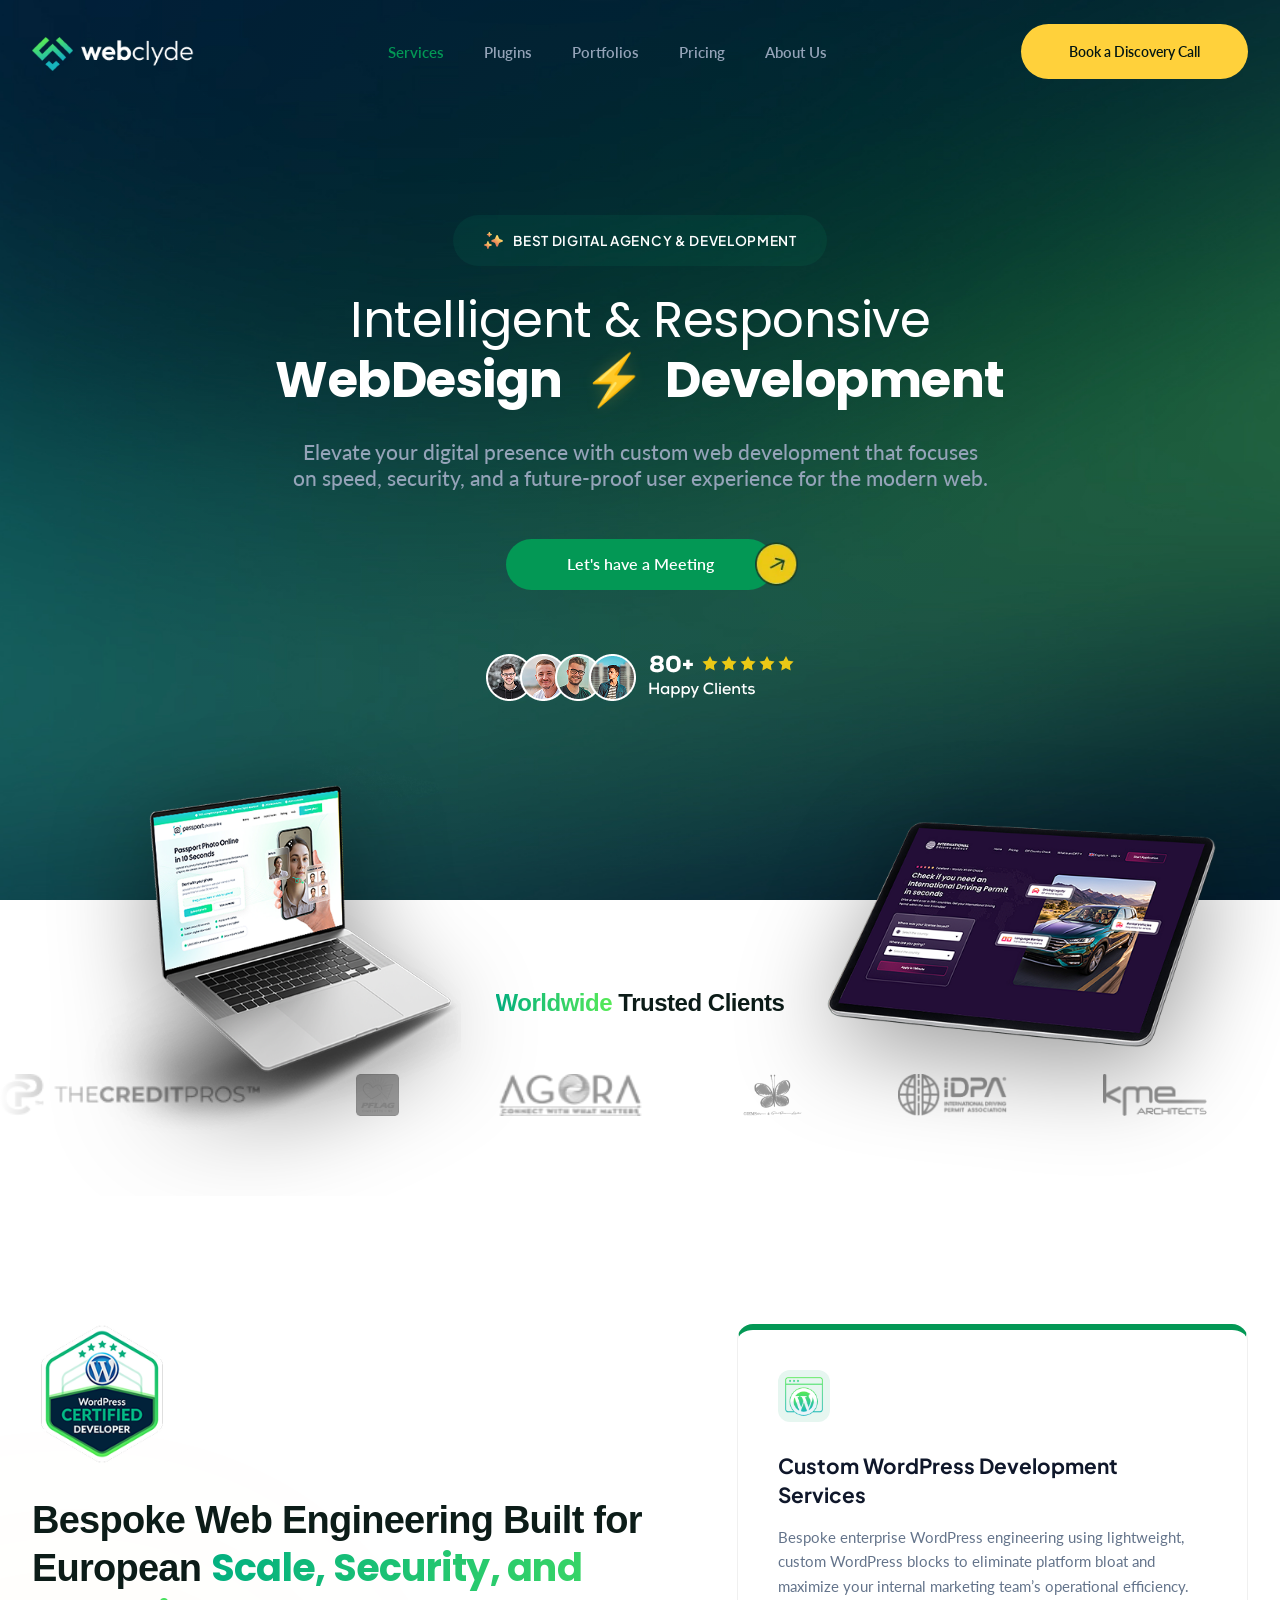
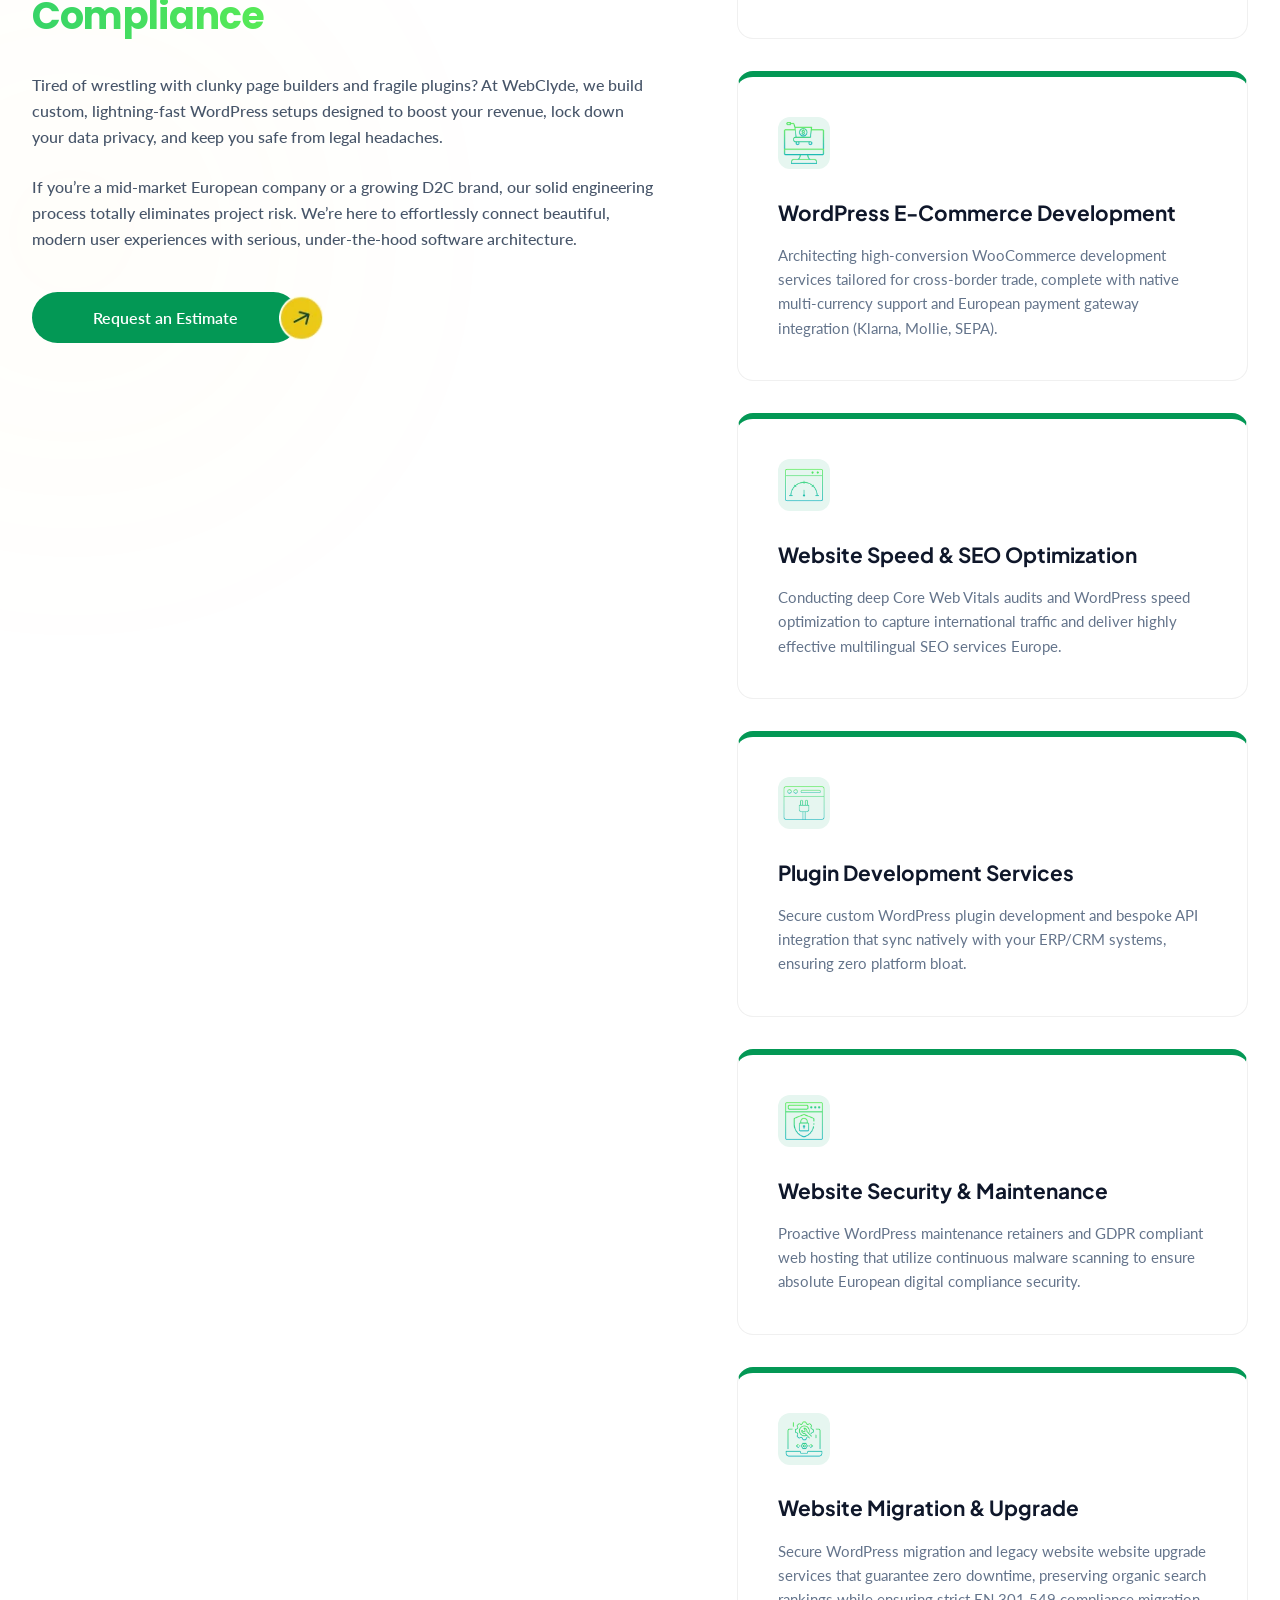
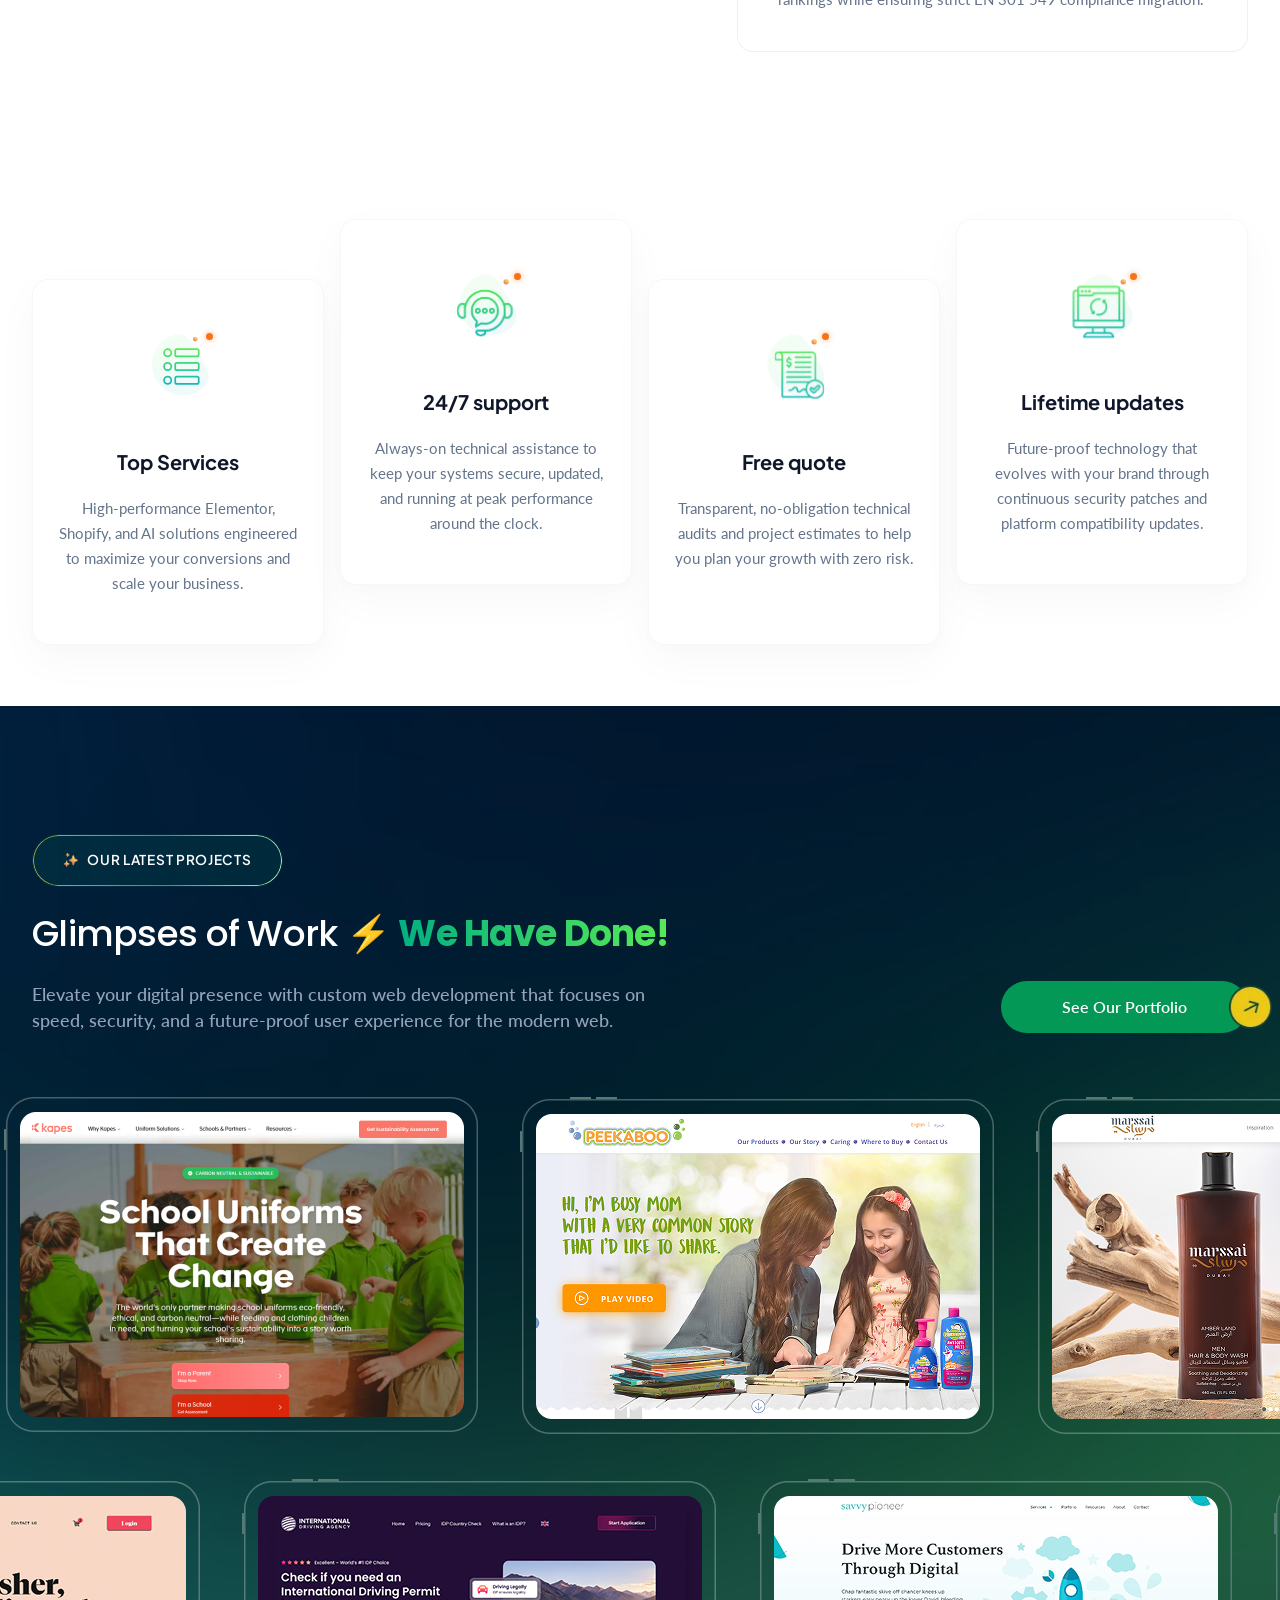
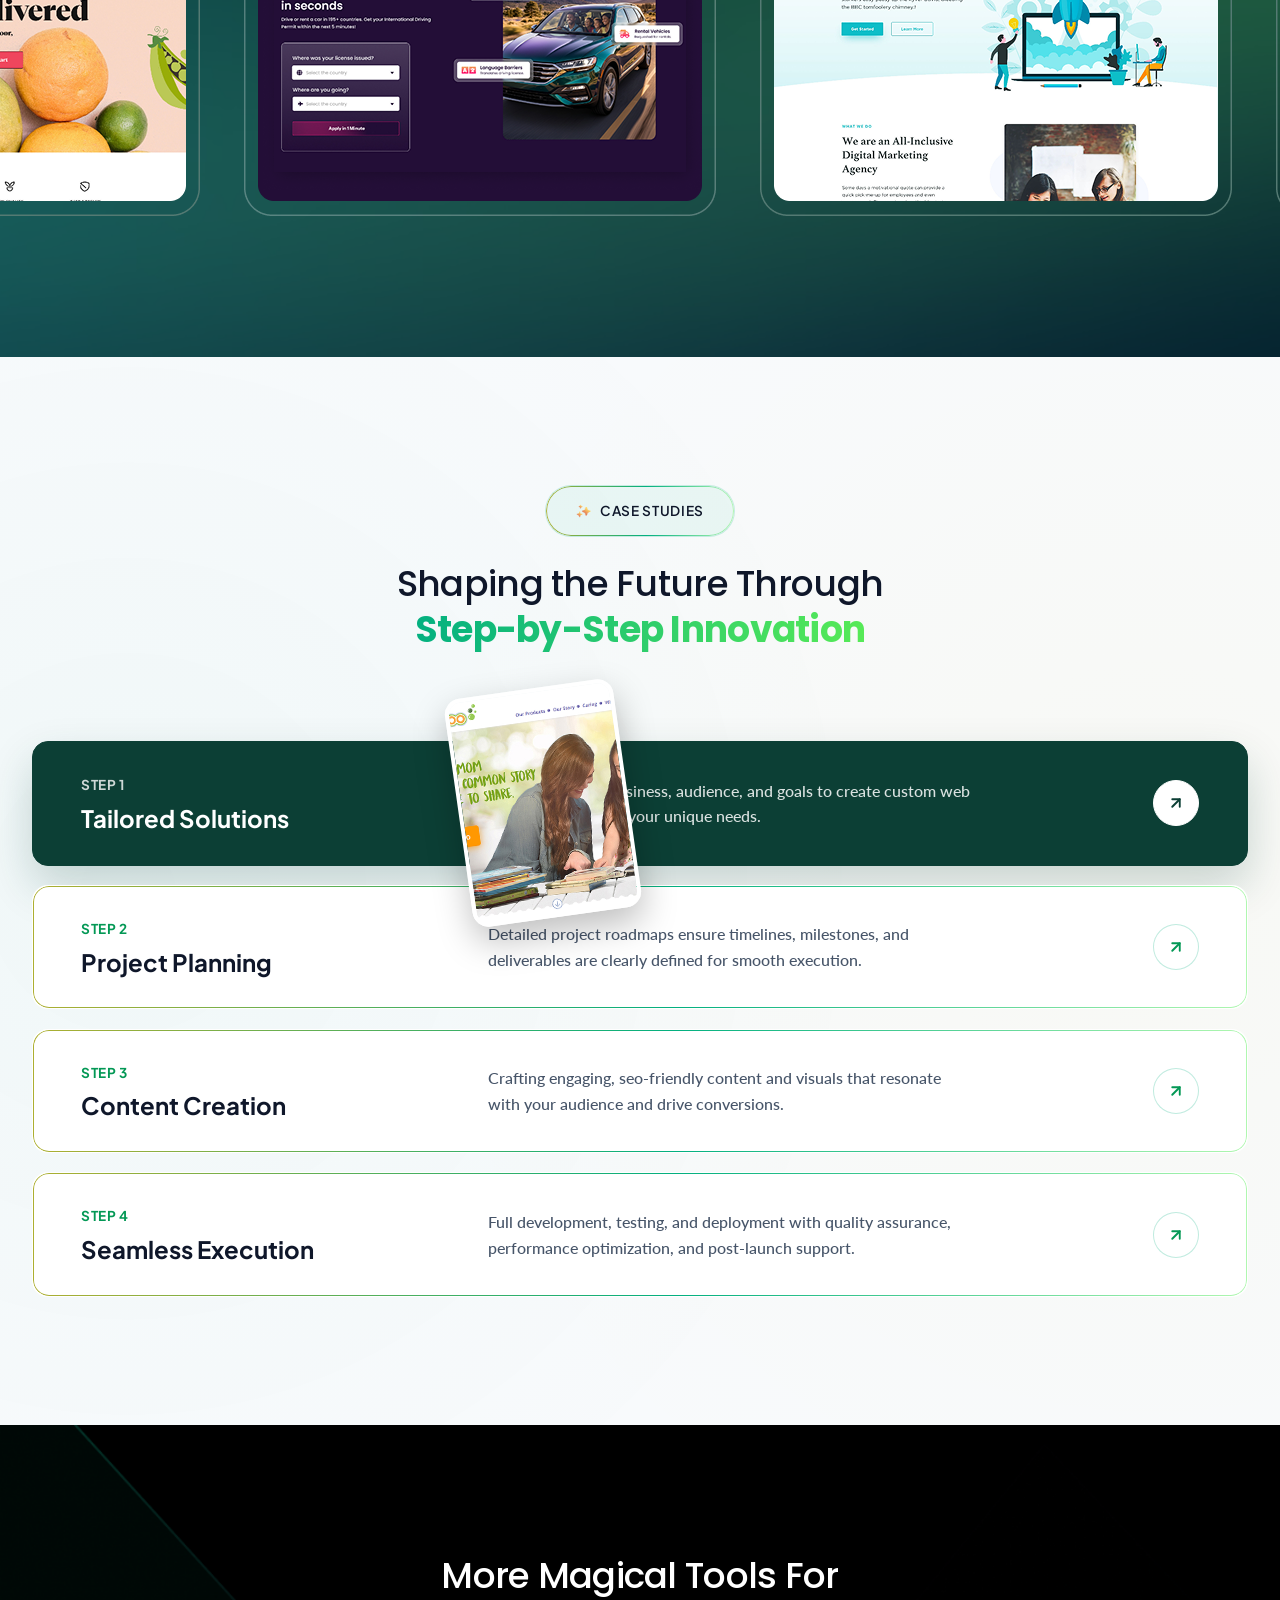
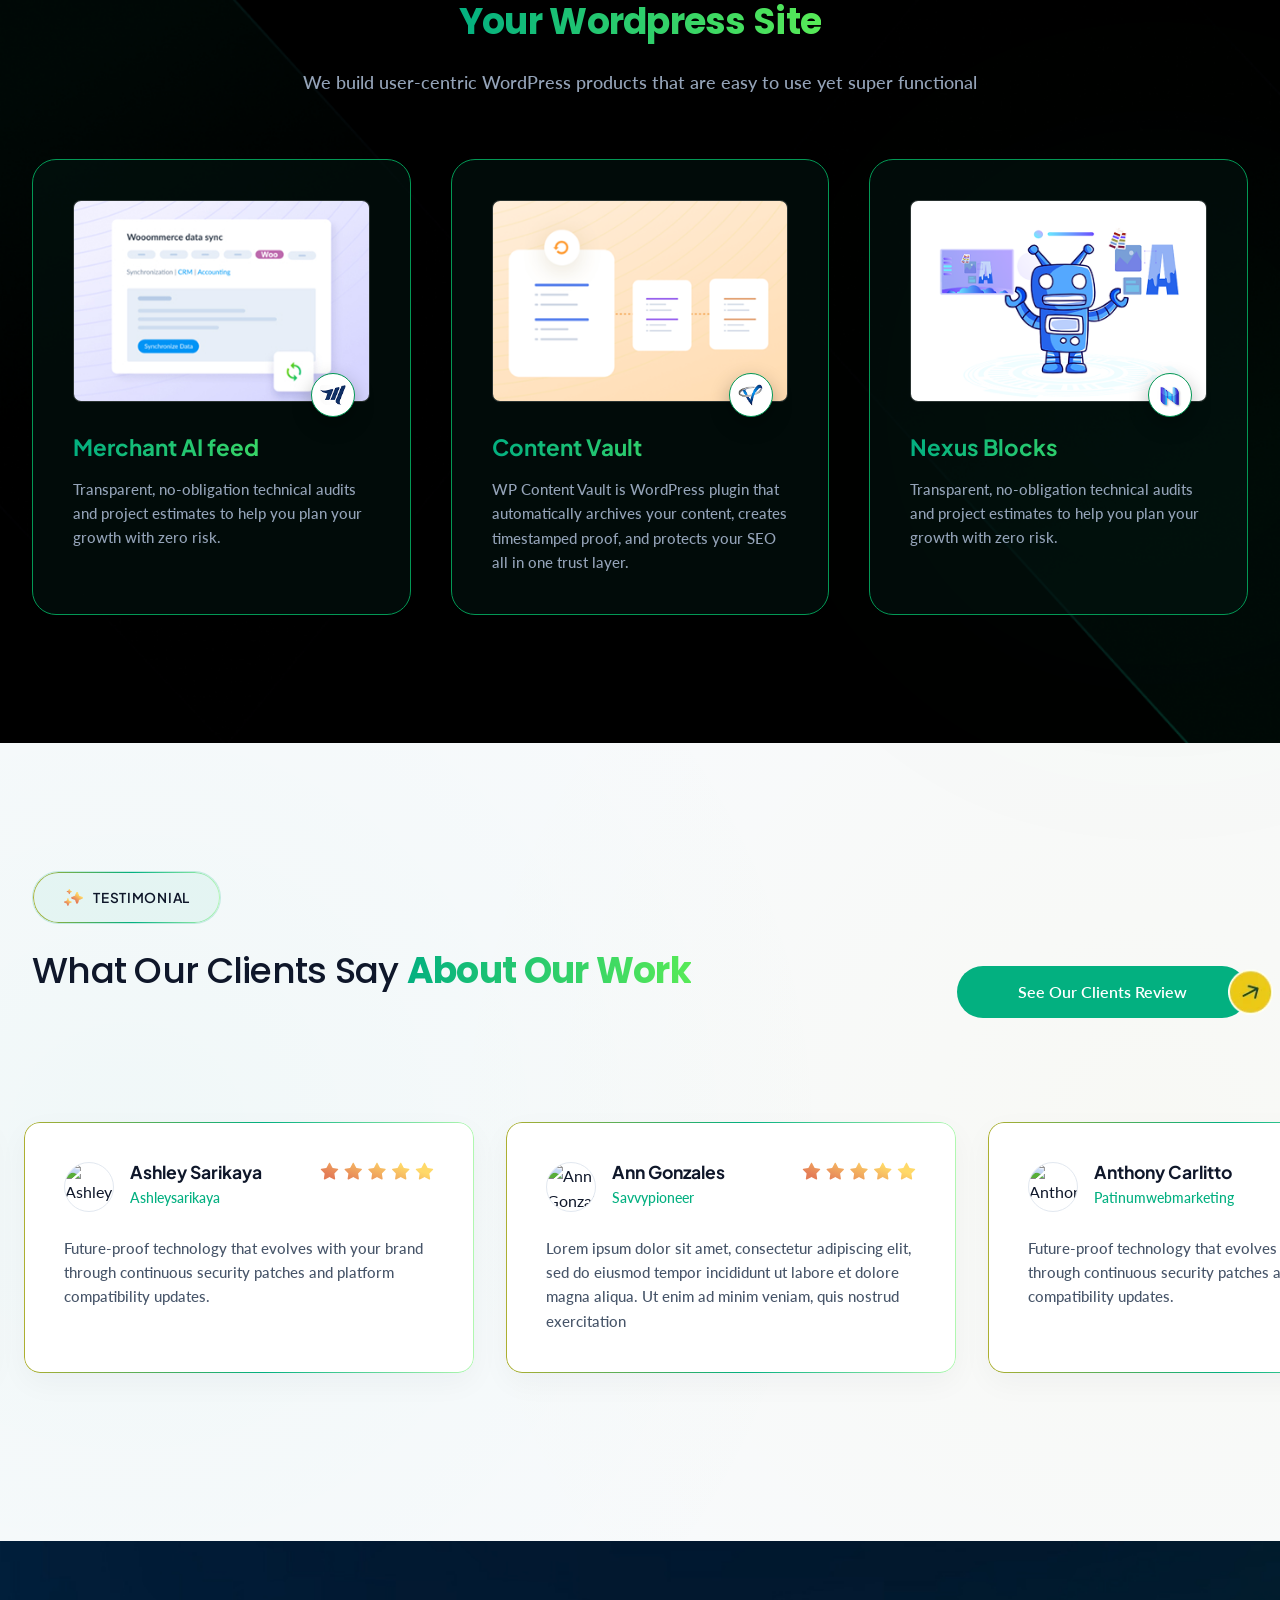
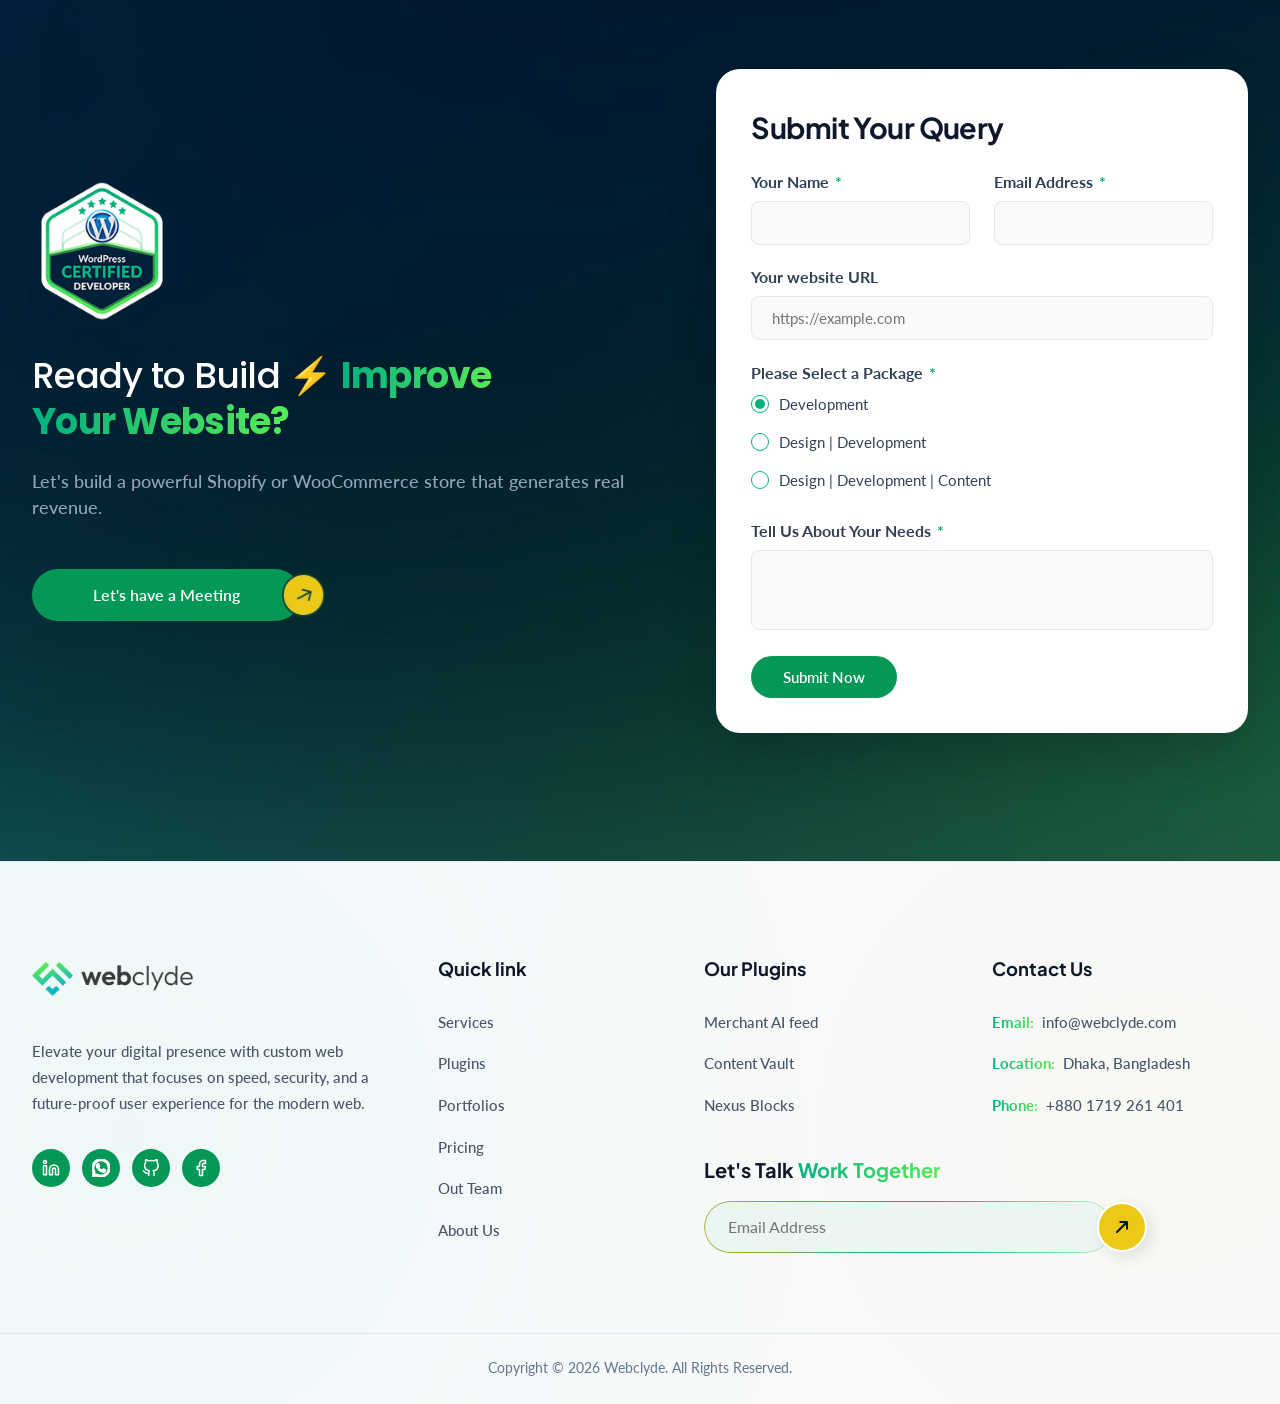
==== commit 58e9fd71: "home page completed" ====
--- a/index.html
+++ b/index.html
@@ -60,63 +60,208 @@
       <div class="glow-bg glow-bg-1"></div>
       <div class="glow-bg glow-bg-2"></div>
 
+      <!-- Left Laptop Mockup -->
+      <div class="hero-mockup-left">
+        <img src="Asset/images/laptop-mockup-1-new.png" alt="WordPress Laptop Mockup">
+      </div>
+
+      <!-- Right Tablet Mockup -->
+      <div class="hero-mockup-right">
+        <img src="Asset/images/tablet-mockup-new.png" alt="WordPress Tablet Mockup">
+      </div>
+
       <div class="container hero-content">
         <div class="pill">
-          <span class="pill-icon">⚡</span> Custom WordPress Web Design & Development
-        </div>
-
-        <h1>Intelligent & Responsive<br><span class="text-gradinat glow-text">WebDesign</span ><span style="color: var(--accent) !important;">⚡</span><span class="text-gradinat">Development</span></h1>
+          <span class="pill-icon">
+            <svg xmlns="http://www.w3.org/2000/svg" width="22" height="19" viewBox="0 0 22 19" fill="none">
+              <path
+                d="M13.1359 4.64583C13.458 3.77522 14.6894 3.77522 15.0116 4.64583L16.0048 7.33011C16.1061 7.60383 16.3219 7.81964 16.5957 7.92092L19.2799 8.9142C20.1506 9.23635 20.1506 10.4677 19.2799 10.7899L16.5957 11.7832C16.3219 11.8845 16.1061 12.1003 16.0048 12.374L15.0116 15.0583C14.6894 15.9289 13.458 15.9289 13.1359 15.0583L12.1426 12.374C12.0413 12.1003 11.8255 11.8845 11.5518 11.7832L8.86751 10.7899C7.9969 10.4677 7.9969 9.23635 8.86751 8.9142L11.5518 7.92092C11.8255 7.81964 12.0413 7.60383 12.1426 7.33011L13.1359 4.64583Z"
+                fill="url(#paint0_linear_444_9492)"></path>
+              <path
+                d="M4.45699 10.4152C4.61806 9.97989 5.23376 9.97989 5.39484 10.4152L6.17657 12.5278C6.22721 12.6647 6.33512 12.7726 6.47198 12.8232L8.58457 13.6049C9.01988 13.766 9.01988 14.3817 8.58457 14.5428L6.47198 15.3245C6.33512 15.3752 6.22721 15.4831 6.17657 15.6199L5.39484 17.7325C5.23376 18.1678 4.61806 18.1678 4.45699 17.7325L3.67526 15.6199C3.62461 15.4831 3.51671 15.3752 3.37985 15.3245L1.26725 14.5428C0.831945 14.3817 0.831944 13.766 1.26725 13.6049L3.37985 12.8232C3.51671 12.7726 3.62461 12.6647 3.67526 12.5278L4.45699 10.4152Z"
+                fill="url(#paint1_linear_444_9492)"></path>
+              <path
+                d="M5.86452 1.26725C6.0256 0.831943 6.6413 0.831944 6.80238 1.26725L7.20398 2.35257C7.25462 2.48943 7.36253 2.59734 7.49939 2.64798L8.58471 3.04958C9.02002 3.21066 9.02001 3.82636 8.58471 3.98743L7.49939 4.38904C7.36253 4.43968 7.25462 4.54759 7.20398 4.68445L6.80238 5.76976C6.6413 6.20507 6.0256 6.20507 5.86452 5.76976L5.46292 4.68445C5.41228 4.54759 5.30437 4.43968 5.16751 4.38904L4.08219 3.98743C3.64688 3.82635 3.64689 3.21066 4.08219 3.04958L5.16751 2.64798C5.30437 2.59734 5.41228 2.48943 5.46292 2.35257L5.86452 1.26725Z"
+                fill="url(#paint2_linear_444_9492)"></path>
+              <defs>
+                <linearGradient id="paint0_linear_444_9492" x1="16.8885" y1="7.38909" x2="12.6663" y2="13.0187"
+                  gradientUnits="userSpaceOnUse">
+                  <stop stop-color="#FFD968"></stop>
+                  <stop offset="1" stop-color="#E47D57"></stop>
+                </linearGradient>
+                <linearGradient id="paint1_linear_444_9492" x1="6.71715" y1="12.5065" x2="4.03029" y2="16.089"
+                  gradientUnits="userSpaceOnUse">
+                  <stop stop-color="#FFD968"></stop>
+                  <stop offset="1" stop-color="#E47D57"></stop>
+                </linearGradient>
+                <linearGradient id="paint2_linear_444_9492" x1="7.61291" y1="2.39898" x2="5.69372" y2="4.9579"
+                  gradientUnits="userSpaceOnUse">
+                  <stop stop-color="#FFD968"></stop>
+                  <stop offset="1" stop-color="#E47D57"></stop>
+                </linearGradient>
+              </defs>
+            </svg>
+          </span>
+          Best Digital Agency &amp; Development
+        </div>
+
+        <h1>Intelligent &amp; Responsive<br><span class="bold-text"><b>WebDesign</b> <span class="bolt_icon"></span>
+            <b>Development</b></span></h1>
 
         <p class="hero-desc">
-          Turn your ideas into a fully functional, high-converting WordPress website that scales your business.
+          Elevate your digital presence with custom web development that focuses on speed, security, and a future-proof
+          user experience for the modern web.
         </p>
 
         <div class="hero-actions">
           <a href="#contact" class="btn btn-primary green_border_icon">
-            Let's Start Building
-            <span class="btn-circle-icon">➔</span>
+            Let's have a Meeting
           </a>
 
-          <!-- Social Proof Avatars -->
+          <!-- Social Proof -->
           <div class="social-proof">
-            <div class="avatar-group">
-              <img src="https://images.unsplash.com/photo-1534528741775-53994a69daeb?w=80&fit=crop&q=80"
-                alt="Client Avatar 1">
-              <img src="https://images.unsplash.com/photo-1507003211169-0a1dd7228f2d?w=80&fit=crop&q=80"
-                alt="Client Avatar 2">
-              <img src="https://images.unsplash.com/photo-1494790108377-be9c29b29330?w=80&fit=crop&q=80"
-                alt="Client Avatar 3">
-              <img src="https://images.unsplash.com/photo-1500648767791-00dcc994a43e?w=80&fit=crop&q=80"
-                alt="Client Avatar 4">
-            </div>
-            <div class="social-proof-text">
-              <span>150+ Happy Clients</span> Globally
-            </div>
-          </div>
-        </div>
-
-        <!-- Interactive Laptops Mockups Layout -->
-        <div class="hero-mockups">
-          <img src="Asset/images/laptop-mockup 1.png" alt="WordPress Laptop Mockup" class="mockup mockup-laptop">
-          <img src="Asset/images/tablet mockup.png" alt="WordPress Tablet Mockup" class="mockup mockup-tablet">
+            <img src="Asset/images/happy-clients.png" alt="80+ Happy Clients"
+              style="width: 308px; height: auto; display: block; margin: 0 auto;">
+          </div>
         </div>
       </div>
     </section>
 
     <!-- ==========================================
-         TRUSTED BY / LOGOS SECTION
+         TRUSTED BY / LOGOS SECTION (CAROUSEL)
          ========================================== -->
     <section class="trusted">
       <div class="container">
-        <h2 class="trusted-title">Trusted By Small Businesses Worldwide</h2>
-        <div class="logos-grid">
-          <img src="Asset/images/Kapes.png" alt="Kapes Brand Logo" class="logo-item">
-          <img src="Asset/images/Marssai.png" alt="Marssai Brand Logo" class="logo-item">
-          <img src="Asset/images/Rasa.png" alt="Rasa Brand Logo" class="logo-item">
-          <img src="Asset/images/e-idpa.jpg" alt="e-idpa Brand Logo" class="logo-item">
-          <img src="Asset/images/Community-Organics1 1.png" alt="Community Organics Brand Logo" class="logo-item">
-          <img src="Asset/images/savvypineer.png" alt="Savvy Pioneer Brand Logo" class="logo-item">
-          <img src="Asset/images/Peekabo.jpg" alt="Peekabo Brand Logo" class="logo-item">
+        <h2 class="trusted-title"><span class="text-gradinat">Worldwide</span> Trusted Clients</h2>
+      </div>
+      <!-- Moved outside container div for full viewport width -->
+      <div class="logo-carousel-container">
+        <div class="logo-carousel-track">
+          <!-- Set 1 -->
+          <img src="Asset/logos/The-Creditpros.png" alt="The Creditpros Logo">
+          <img src="Asset/logos/Pflag.png" alt="Pflag Logo">
+          <img src="Asset/logos/agora-logo.png" alt="Agora Logo">
+          <img src="Asset/logos/GIEMS-Express.png" alt="GIEMS Express Logo">
+          <img src="Asset/logos/IDPA.png" alt="IDPA Logo">
+          <img src="Asset/logos/Kme-architects.png" alt="Kme Architects Logo">
+          <img src="Asset/logos/International-driving-agency.png" alt="International Driving Agency Logo">
+          <img src="Asset/logos/tika-Mobile.png" alt="Tika Mobile Logo">
+          <img src="Asset/logos/Health-plans-ny.png" alt="Health Plans NY Logo">
+
+          <!-- Set 2 (Duplicated for infinite scroll) -->
+          <img src="Asset/logos/The-Creditpros.png" alt="The Creditpros Logo">
+          <img src="Asset/logos/Pflag.png" alt="Pflag Logo">
+          <img src="Asset/logos/agora-logo.png" alt="Agora Logo">
+          <img src="Asset/logos/GIEMS-Express.png" alt="GIEMS Express Logo">
+          <img src="Asset/logos/IDPA.png" alt="IDPA Logo">
+          <img src="Asset/logos/Kme-architects.png" alt="Kme Architects Logo">
+          <img src="Asset/logos/International-driving-agency.png" alt="International Driving Agency Logo">
+          <img src="Asset/logos/tika-Mobile.png" alt="Tika Mobile Logo">
+          <img src="Asset/logos/Health-plans-ny.png" alt="Health Plans NY Logo">
+        </div>
+      </div>
+    </section>
+
+    <!-- ==========================================
+         SERVICES SECTION (SPLIT-GRID)
+         ========================================== -->
+    <section class="services section-padding" id="services">
+      <div class="glow-bg glow-accent" style="top: 20%; left: -10%; opacity: 0.05;"></div>
+      <div class="container">
+        <div class="services-split">
+          <!-- Left Column -->
+          <div class="services-left">
+            <div class="services-badge-wrap">
+              <img src="Asset/images/WordPress.png" alt="WordPress Certified Developer" class="services-badge">
+            </div>
+            <h2 class="services-title-split">
+              Bespoke Web Engineering Built for European
+              <b><span class="text-gradinat">Scale, Security, and Compliance</span></b>
+            </h2>
+            <div class="services-desc-split">
+              <p>Tired of wrestling with clunky page builders and fragile plugins? At WebClyde, we build custom,
+                lightning-fast WordPress setups designed to boost your revenue, lock down your data privacy, and keep
+                you safe from legal headaches.</p>
+              <p style="margin-top: 1.5rem;">If you’re a mid-market European company or a growing D2C brand, our solid
+                engineering process totally eliminates project risk. We’re here to effortlessly connect beautiful,
+                modern user experiences with serious, under-the-hood software architecture.</p>
+            </div>
+            <div class="services-cta-wrap" style="margin-top: 2.5rem;">
+              <a href="#contact" class="btn btn-primary white_border_icon">
+                Request an Estimate
+                <span class="btn-circle-icon">➔</span>
+              </a>
+            </div>
+          </div>
+
+          <!-- Right Column -->
+          <div class="services-right">
+            <!-- Service Card 1 -->
+            <div class="service-split-card">
+              <div class="service-card-icon">
+                <img src="Asset/logos/Wordpress-website-development-icon.png"
+                  alt="Custom WordPress Development Services Icon" style="width: 42px; height: 42px;">
+              </div>
+              <h3>Custom WordPress Development Services</h3>
+              <p>Bespoke enterprise WordPress engineering using lightweight, custom WordPress blocks to eliminate
+                platform bloat and maximize your internal marketing team’s operational efficiency.</p>
+            </div>
+
+            <!-- Service Card 2 -->
+            <div class="service-split-card">
+              <div class="service-card-icon">
+                <img src="Asset/logos/e-commerce.png" alt="WordPress E-Commerce Development Icon"
+                  style="width: 42px; height: 42px;">
+              </div>
+              <h3>WordPress E-Commerce Development</h3>
+              <p>Architecting high-conversion WooCommerce development services tailored for cross-border trade, complete
+                with native multi-currency support and European payment gateway integration (Klarna, Mollie, SEPA).</p>
+            </div>
+
+            <!-- Service Card 3 -->
+            <div class="service-split-card">
+              <div class="service-card-icon">
+                <img src="Asset/logos/speed-test.png" alt="Website Speed & SEO Optimization Icon"
+                  style="width: 42px; height: 42px;">
+              </div>
+              <h3>Website Speed & SEO Optimization</h3>
+              <p>Conducting deep Core Web Vitals audits and WordPress speed optimization to capture international
+                traffic and deliver highly effective multilingual SEO services Europe.</p>
+            </div>
+
+            <!-- Service Card 4 -->
+            <div class="service-split-card">
+              <div class="service-card-icon">
+                <img src="Asset/logos/website-plugin.png" alt="Plugin Development Services Icon"
+                  style="width: 42px; height: 42px;">
+              </div>
+              <h3>Plugin Development Services</h3>
+              <p>Secure custom WordPress plugin development and bespoke API integration that sync natively with your
+                ERP/CRM systems, ensuring zero platform bloat.</p>
+            </div>
+
+            <!-- Service Card 5 -->
+            <div class="service-split-card">
+              <div class="service-card-icon">
+                <img src="Asset/logos/security-guard.png" alt="Website Security & Maintenance Icon"
+                  style="width: 42px; height: 42px;">
+              </div>
+              <h3>Website Security & Maintenance</h3>
+              <p>Proactive WordPress maintenance retainers and GDPR compliant web hosting that utilize continuous
+                malware scanning to ensure absolute European digital compliance security.</p>
+            </div>
+
+            <!-- Service Card 6 -->
+            <div class="service-split-card">
+              <div class="service-card-icon">
+                <img src="Asset/logos/cloud-transfer.png" alt="Website Migration & Upgrade Icon"
+                  style="width: 42px; height: 42px;">
+              </div>
+              <h3>Website Migration & Upgrade</h3>
+              <p>Secure WordPress migration and legacy website website upgrade services that guarantee zero downtime,
+                preserving organic search rankings while ensuring strict EN 301 549 compliance migration.</p>
+            </div>
+          </div>
         </div>
       </div>
     </section>
@@ -129,140 +274,46 @@
         <div class="features-grid">
           <!-- Card 1 -->
           <div class="feature-card">
-            <div class="feature-icon">
-              <!-- Responsive Screen SVG -->
-              <svg width="24" height="24" viewBox="0 0 24 24" fill="none" stroke="currentColor" stroke-width="2"
-                stroke-linecap="round" stroke-linejoin="round">
-                <rect x="2" y="3" width="20" height="14" rx="2" ry="2"></rect>
-                <line x1="8" y1="21" x2="16" y2="21"></line>
-                <line x1="12" y1="17" x2="12" y2="21"></line>
-              </svg>
-            </div>
-            <h3>Responsive Design</h3>
-            <p>Websites that look and perform beautifully on all devices, from mobile screens to desktop monitors.</p>
+            <div class="feature-icon-wrapper">
+              <img src="Asset/logos/Top Services.svg" alt="Top Services">
+              <span class="feature-icon-dot"></span>
+            </div>
+            <h3>Top Services</h3>
+            <p>High-performance Elementor, Shopify, and AI solutions engineered to maximize your conversions and scale
+              your business.</p>
           </div>
 
           <!-- Card 2 -->
           <div class="feature-card">
-            <div class="feature-icon">
-              <!-- Performance Gauge SVG -->
-              <svg width="24" height="24" viewBox="0 0 24 24" fill="none" stroke="currentColor" stroke-width="2"
-                stroke-linecap="round" stroke-linejoin="round">
-                <circle cx="12" cy="12" r="10"></circle>
-                <polyline points="12 6 12 12 16 14"></polyline>
-              </svg>
-            </div>
-            <h3>High Performance</h3>
-            <p>Optimized for speed and SEO to rank higher on search engines and keep your visitors engaged.</p>
+            <div class="feature-icon-wrapper">
+              <img src="Asset/logos/247 support.svg" alt="24/7 Support">
+              <span class="feature-icon-dot"></span>
+            </div>
+            <h3>24/7 support</h3>
+            <p>Always-on technical assistance to keep your systems secure, updated, and running at peak performance
+              around the clock.</p>
           </div>
 
           <!-- Card 3 -->
           <div class="feature-card">
-            <div class="feature-icon">
-              <!-- SEO Graph SVG -->
-              <svg width="24" height="24" viewBox="0 0 24 24" fill="none" stroke="currentColor" stroke-width="2"
-                stroke-linecap="round" stroke-linejoin="round">
-                <path d="M18 3a3 3 0 0 0-3 3v12a3 3 0 0 0 3 3 3 3 0 0 0 3-3V6a3 3 0 0 0-3-3z"></path>
-                <path d="M12 9a3 3 0 0 0-3 3v6a3 3 0 0 0 3 3 3 3 0 0 0 3-3v-6a3 3 0 0 0-3-3z"></path>
-                <path d="M6 15a3 3 0 0 0-3 3v0a3 3 0 0 0 3 3 3 3 0 0 0 3-3v0a3 3 0 0 0-3-3z"></path>
-              </svg>
-            </div>
-            <h3>SEO Optimized</h3>
-            <p>Structured markup and clean code guidelines ensure search engines read and crawl your pages.</p>
+            <div class="feature-icon-wrapper">
+              <img src="Asset/logos/Free quote.svg" alt="Free Quote">
+              <span class="feature-icon-dot"></span>
+            </div>
+            <h3>Free quote</h3>
+            <p>Transparent, no-obligation technical audits and project estimates to help you plan your growth with zero
+              risk.</p>
           </div>
 
           <!-- Card 4 -->
           <div class="feature-card">
-            <div class="feature-icon">
-              <!-- Custom Code SVG -->
-              <svg width="24" height="24" viewBox="0 0 24 24" fill="none" stroke="currentColor" stroke-width="2"
-                stroke-linecap="round" stroke-linejoin="round">
-                <polyline points="16 18 22 12 16 6"></polyline>
-                <polyline points="8 6 2 12 8 18"></polyline>
-              </svg>
-            </div>
-            <h3>Custom Development</h3>
-            <p>Tailored functionality built exactly for your needs, from custom post types to custom API hooks.</p>
-          </div>
-        </div>
-      </div>
-    </section>
-
-    <!-- ==========================================
-         SERVICES SECTION (3-GRID)
-         ========================================== -->
-    <section class="services section-padding" id="services">
-      <div class="glow-bg glow-accent" style="top: 20%; left: -10%; opacity: 0.05;"></div>
-      <div class="container">
-        <div class="pill">
-          <span class="pill-icon">🛠️</span> Our Services
-        </div>
-
-        <h2 class="section-title">Our Specialized Tech Solutions for <span class="text-gradinat">Small Business
-            Owners</span></h2>
-        <p class="section-desc">We build digital solutions tailored to help small and medium businesses scale easily.
-        </p>
-
-        <div class="services-grid">
-          <!-- Service Card 1 -->
-          <div class="service-card">
-            <div class="service-icon">
-              <!-- WordPress Custom Icon -->
-              <svg width="32" height="32" viewBox="0 0 24 24" fill="none" stroke="currentColor" stroke-width="2"
-                stroke-linecap="round" stroke-linejoin="round">
-                <circle cx="12" cy="12" r="10"></circle>
-                <path d="M12 2a15.3 15.3 0 0 1 4 10 15.3 15.3 0 0 1-4 10 15.3 15.3 0 0 1-4-10 15.3 15.3 0 0 1 4-10z">
-                </path>
-                <path d="M2 12h20"></path>
-              </svg>
-            </div>
-            <h3>Custom WordPress Development</h3>
-            <p>Tailored WordPress websites built with custom theme environments, custom fields, and optimized
-              integrations to meet your goals.</p>
-            <a href="#contact" class="btn btn-primary white_border_icon">
-              Learn More
-              <span class="btn-circle-icon">➔</span>
-            </a>
-          </div>
-
-          <!-- Service Card 2 -->
-          <div class="service-card">
-            <div class="service-icon">
-              <!-- E-commerce cart -->
-              <svg width="32" height="32" viewBox="0 0 24 24" fill="none" stroke="currentColor" stroke-width="2"
-                stroke-linecap="round" stroke-linejoin="round">
-                <circle cx="9" cy="21" r="1"></circle>
-                <circle cx="20" cy="21" r="1"></circle>
-                <path d="M1 1h4l2.68 13.39a2 2 0 0 0 2 1.61h9.72a2 2 0 0 0 2-1.61L23 6H6"></path>
-              </svg>
-            </div>
-            <h3>E-Commerce Development</h3>
-            <p>Create high-converting responsive online stores with WooCommerce, secure checkout flows, custom gateways,
-              and product configuration.</p>
-            <a href="#contact" class="btn btn-primary white_border_icon">
-              Learn More
-              <span class="btn-circle-icon">➔</span>
-            </a>
-          </div>
-
-          <!-- Service Card 3 -->
-          <div class="service-card">
-            <div class="service-icon">
-              <!-- Migration Database -->
-              <svg width="32" height="32" viewBox="0 0 24 24" fill="none" stroke="currentColor" stroke-width="2"
-                stroke-linecap="round" stroke-linejoin="round">
-                <ellipse cx="12" cy="5" rx="9" ry="3"></ellipse>
-                <path d="M3 5v14c0 1.66 4 3 9 3s9-1.34 9-3V5"></path>
-                <path d="M3 12c0 1.66 4 3 9 3s9-1.34 9-3"></path>
-              </svg>
-            </div>
-            <h3>Website Migration & Upgrade</h3>
-            <p>Safely migrate your existing CMS website into WordPress, or upgrade your current server configuration for
-              blazing fast speed.</p>
-            <a href="#contact" class="btn btn-primary white_border_icon">
-              Learn More
-              <span class="btn-circle-icon">➔</span>
-            </a>
+            <div class="feature-icon-wrapper">
+              <img src="Asset/logos/Lifetime updates.svg" alt="Lifetime Updates">
+              <span class="feature-icon-dot"></span>
+            </div>
+            <h3>Lifetime updates</h3>
+            <p>Future-proof technology that evolves with your brand through continuous security patches and platform
+              compatibility updates.</p>
           </div>
         </div>
       </div>
@@ -273,19 +324,18 @@
          ========================================== -->
     <section class="portfolio section-padding" id="portfolios">
       <div class="container">
-        <div class="portfolio-header"
-          style="display: flex; justify-content: space-between; align-items: flex-end; margin-bottom: 4rem; width: 100%;">
-          <div style="max-width: 65%;">
+        <div class="portfolio-header">
+          <div class="portfolio-header-left">
             <div class="pill">
               <span class="pill-icon"><img src="Asset/logos/Sparkel.png" alt="Sparkle Icon"
                   style="width: 16px; height: 16px; display: inline-block;"></span> Our latest projects
             </div>
             <h2 class="section-title">Glimpses of Work <span style="color: var(--accent);">⚡</span> <span
-                class="text-gradinat">We Have Done!</span></h2>
+                class="text-gradinat"><b>We Have Done!</b></span></h2>
             <p class="section-desc" style="margin-bottom: 0;">Elevate your digital presence with custom web development
               that focuses on speed, security, and a future-proof user experience for the modern web.</p>
           </div>
-          <div>
+          <div class="portfolio-header-right">
             <a href="#contact" class="btn btn-primary green_border_icon">
               See Our Portfolio
             </a>
@@ -330,14 +380,13 @@
          ========================================== -->
     <section class="process section-padding" id="about">
       <div class="container">
-        <div class="process-header-wrap"
-          style="display: flex; flex-direction: column; align-items: center; text-align: center; margin-bottom: 4rem;">
+        <div class="process-header-wrap">
           <div class="pill">
             <span class="pill-icon"><img src="Asset/logos/Sparkel.png" alt="Sparkle Icon"
                 style="width: 16px; height: 16px; display: inline-block;"></span> Case Studies
           </div>
-          <h2 class="section-title" style="text-align: center; max-width: 800px;">Shaping the Future Through <br><span
-              class="text-gradinat">Step-by-Step Innovation</span></h2>
+          <h2 class="section-title">Shaping the Future Through <br><span
+              class="text-gradinat"><b>Step-by-Step Innovation</b></span></h2>
         </div>
 
         <div class="steps-container">
@@ -458,11 +507,10 @@
     <section class="plugins section-padding" id="plugins">
       <div class="glow-bg glow-primary" style="bottom: 10%; right: -10%; opacity: 0.04;"></div>
       <div class="container">
-        <div class="plugins-header-wrap"
-          style="display: flex; flex-direction: column; align-items: center; text-align: center; margin-bottom: 4rem;">
-          <h2 class="section-title" style="text-align: center; max-width: 800px;">More Magical Tools For <br><span
-              class="text-gradinat">Your Wordpress Site</span></h2>
-          <p class="section-desc" style="text-align: center; max-width: 700px; margin-bottom: 0;">We build user-centric
+        <div class="plugins-header-wrap">
+          <h2 class="section-title">More Magical Tools For <br><span
+              class="text-gradinat"><b>Your Wordpress Site</b></span></h2>
+          <p class="section-desc">We build user-centric
             WordPress products that are easy to use yet super functional</p>
         </div>
 
@@ -525,7 +573,7 @@
             <div class="pill">
               <span class="pill-icon"><img src="Asset/logos/Sparkel.png"></span> Testimonial
             </div>
-            <h2 class="section-title">What Our Clients Say <span class="text-gradinat">About Our Work</span></h2>
+            <h2 class="section-title">What Our Clients Say <span class="text-gradinat"><b>About Our Work</b></span></h2>
           </div>
           <div>
             <a href="#contact" class="btn btn-primary white_border_icon">
@@ -647,8 +695,8 @@
             <div class="cta-badge">
               <img src="Asset/images/WordPress.png" alt="WordPress Certified Developer">
             </div>
-            <h2>Ready to Build ⚡ <span class="text-gradinat glow-text">Improve</span><br><span
-                class="text-gradinat glow-text">Your Website?</span></h2>
+            <h2>Ready to Build ⚡ <span class="text-gradinat glow-text"><b>Improve</b></span><br><b><span
+                  class="text-gradinat glow-text">Your Website?</span></b></h2>
             <p>Let's build a powerful Shopify or WooCommerce store that generates real revenue.</p>
 
             <a href="#contact" class="btn btn-primary green_border_icon">
--- a/style.css
+++ b/style.css
@@ -155,11 +155,11 @@
   display: inline-flex;
   align-items: center;
   gap: 0.5rem;
-  padding: 0.5rem 1.2rem;
+  padding: 0.9rem 1.9rem;
   border-radius: 100px;
   background: rgba(0, 194, 133, 0.08);
   border: 1px solid transparent;
-  color: var(--primary);
+  color: #ffffff;
   font-size: 0.85rem;
   font-weight: 600;
   text-transform: uppercase;
@@ -319,7 +319,7 @@
 
 .nav-links a {
   font-size: 0.95rem;
-  font-weight: 500;
+  font-weight: 600;
   color: var(--text-muted);
 }
 
@@ -329,7 +329,7 @@
 }
 
 .nav-cta .btn-accent {
-  padding: 0.6rem 1.5rem;
+  padding: 1rem 3rem;
   font-size: 0.9rem;
 }
 
@@ -341,6 +341,12 @@
   color: var(--text-light);
   font-size: 1.5rem;
   cursor: pointer;
+  transition: color var(--transition-fast);
+  outline: none;
+}
+
+.nav-toggle:hover {
+  color: var(--primary);
 }
 
 /* ==========================================
@@ -351,7 +357,7 @@
   min-height: 100vh;
   display: flex;
   align-items: center;
-  background: radial-gradient(circle at 50% 30%, rgba(0, 194, 133, 0.06) 0%, transparent 70%);
+  background: radial-gradient(circle at 50% 30%, rgba(0, 194, 133, 0.06) 0%, transparent 70%), url('Asset/images/Hero_banner.jpg') no-repeat center/cover;
   position: relative;
 }
 
@@ -375,6 +381,15 @@
   margin: 0 auto;
   position: relative;
   z-index: 10;
+  border: none;
+}
+
+.hero-content .pill {
+  border: none;
+}
+
+.hero-content .pill::before {
+  display: none;
 }
 
 .hero h1 {
@@ -410,6 +425,7 @@
   display: flex;
   align-items: center;
   gap: 1rem;
+  margin-top: 2.5em;
 }
 
 .avatar-group {
@@ -446,224 +462,406 @@
   font-weight: 700;
 }
 
-/* Mockups Layout */
-.hero-mockups {
-  position: relative;
+/* Mockups Layout (Absolute side-by-side) */
+.hero-mockup-left,
+.hero-mockup-right {
+  position: absolute;
+  z-index: 5;
+  pointer-events: auto;
+  filter: drop-shadow(0 25px 50px rgba(0, 0, 0, 0.4));
+  transition: filter 0.5s ease;
+}
+
+.hero-mockup-left {
+  left: 4%;
+  top: 60%;
+  transform: translateY(-50%);
+  width: 32%;
+  max-width: 500px;
+}
+
+.hero-mockup-right {
+  right: 4%;
+  top: 60%;
+  transform: translateY(-50%);
+  width: 32%;
+  max-width: 500px;
+}
+
+.hero-mockup-left img,
+.hero-mockup-right img {
   width: 100%;
-  max-width: 1100px;
-  margin: 4rem auto 0 auto;
-  height: 480px;
-}
-
-.mockup {
-  position: absolute;
-  filter: drop-shadow(0 25px 50px rgba(0, 0, 0, 0.5));
-  transition: var(--transition-slow);
-}
-
-.mockup-laptop {
-  left: 0;
-  bottom: 0;
-  width: 65%;
-  z-index: 5;
-}
-
-.mockup-tablet {
-  right: 0;
-  bottom: 20px;
-  width: 45%;
-  z-index: 4;
-}
-
-.hero-mockups:hover .mockup-laptop {
-  transform: translateY(-10px) rotate(-1deg) scale(1.02);
-  z-index: 6;
-}
-
-.hero-mockups:hover .mockup-tablet {
-  transform: translateY(-20px) rotate(1deg) scale(1.03);
+  height: auto;
+  display: block;
+}
+
+@media (max-width: 1100px) {
+
+  .hero-mockup-left,
+  .hero-mockup-right {
+    display: none !important;
+  }
 }
 
 /* ==========================================
    6. TRUSTED BY / LOGOS SECTION
    ========================================== */
 .trusted {
-  padding: 4rem 0;
-  border-top: 1px solid rgba(255, 255, 255, 0.05);
-  border-bottom: 1px solid rgba(255, 255, 255, 0.05);
-  background: rgba(255, 255, 255, 0.01);
+  padding: 5rem 0;
+  background-color: #ffffff;
 }
 
 .trusted-title {
   text-align: center;
-  font-size: 0.9rem;
-  text-transform: uppercase;
-  color: var(--text-dim);
-  letter-spacing: 0.1em;
-  margin-bottom: 2.5rem;
-}
-
-.logos-grid {
-  display: flex;
-  justify-content: center;
-  align-items: center;
-  flex-wrap: wrap;
-  gap: 4rem;
-}
-
-.logo-item {
-  height: 35px;
-  opacity: 0.4;
-  filter: grayscale(1) brightness(2);
-  transition: var(--transition-normal);
-}
-
-.logo-item:hover {
-  opacity: 0.9;
+  font-family: 'Poppins', sans-serif;
+  font-size: 24px;
+  font-weight: 600;
+  color: #0c1c18;
+  margin-bottom: 3rem;
+  max-width: none;
+}
+
+.trusted-title .text-highlight {
+  color: #039855;
+}
+
+.logo-carousel-container {
+  overflow: hidden;
+  width: 100%;
+  position: relative;
+  display: flex;
+  align-items: center;
+}
+
+/* Semi-transparent mask on left and right edges for a fade effect */
+.logo-carousel-container::before,
+.logo-carousel-container::after {
+  content: '';
+  position: absolute;
+  top: 0;
+  width: 100px;
+  height: 100%;
+  z-index: 2;
+  pointer-events: none;
+}
+
+.logo-carousel-container::before {
+  left: 0;
+  background: linear-gradient(to right, rgba(255, 255, 255, 1), rgba(255, 255, 255, 0));
+}
+
+.logo-carousel-container::after {
+  right: 0;
+  background: linear-gradient(to left, rgba(255, 255, 255, 1), rgba(255, 255, 255, 0));
+}
+
+.logo-carousel-track {
+  display: flex;
+  align-items: center;
+  gap: 6rem;
+  width: max-content;
+  animation: scrollLogos 25s linear infinite;
+}
+
+.logo-carousel-track img {
+  height: 42px;
+  width: auto;
+  opacity: 0.45;
+  filter: grayscale(1) brightness(0.2);
+  transition: opacity 0.3s ease, filter 0.3s ease;
+}
+
+.logo-carousel-track img:hover {
+  opacity: 0.95;
   filter: grayscale(0) brightness(1);
-  transform: scale(1.05);
+}
+
+@keyframes scrollLogos {
+  0% {
+    transform: translateX(0);
+  }
+
+  100% {
+    transform: translateX(calc(-50% - 3rem));
+    /* offset by exactly half the container including half of gap space to make it loop seamlessly */
+  }
 }
 
 /* ==========================================
    7. FEATURES SECTION
    ========================================== */
 .features {
-  background: radial-gradient(circle at 10% 50%, rgba(0, 194, 133, 0.04) 0%, transparent 60%);
+  background-color: #ffffff;
+  color: #0f172a;
+  position: relative;
+  padding: 2rem 0 4rem 0;
+  z-index: 10;
 }
 
 .features-grid {
   display: grid;
   grid-template-columns: repeat(4, 1fr);
-  gap: 2rem;
+  gap: 1rem;
+  padding: 2rem 0;
 }
 
 .feature-card {
-  background: var(--card-bg-light);
-  border: 1px solid var(--card-border-light);
+  background: #ffffff;
+  border: 1px solid rgba(0, 0, 0, 0.03);
   border-radius: var(--border-radius-md);
-  padding: 2.5rem 2rem;
-  transition: var(--transition-normal);
-  position: relative;
-  overflow: hidden;
-}
-
-.feature-card::before {
-  content: '';
+  padding: 3rem 1.5rem 3rem 1.5rem;
+  transition: transform 0.4s cubic-bezier(0.16, 1, 0.3, 1),
+    box-shadow 0.4s cubic-bezier(0.16, 1, 0.3, 1),
+    border-color 0.4s cubic-bezier(0.16, 1, 0.3, 1);
+  display: flex;
+  flex-direction: column;
+  align-items: center;
+  text-align: center;
+  height: 100%;
+  box-shadow: 0 15px 45px rgba(3, 22, 18, 0.03), 0 5px 15px rgba(0, 0, 0, 0.01);
+}
+
+/* Vertical Staggering Layout for Features */
+.feature-card:nth-child(odd) {
+  transform: translateY(35px);
+}
+
+.feature-card:nth-child(even) {
+  transform: translateY(-25px);
+}
+
+.feature-card:nth-child(odd):hover {
+  transform: translateY(25px);
+  border-color: rgba(3, 152, 85, 0.15);
+  box-shadow: 0 25px 55px rgba(3, 22, 18, 0.08);
+}
+
+.feature-card:nth-child(even):hover {
+  transform: translateY(-35px);
+  border-color: rgba(3, 152, 85, 0.15);
+  box-shadow: 0 25px 55px rgba(3, 22, 18, 0.08);
+}
+
+.feature-icon-wrapper {
+  position: relative;
+  width: 80px;
+  height: 80px;
+  margin-bottom: 2.5rem;
+  display: flex;
+  align-items: center;
+  justify-content: center;
+}
+
+.feature-icon-wrapper img,
+.feature-icon-wrapper svg {
+  transition: transform 0.3s cubic-bezier(0.16, 1, 0.3, 1);
+  width: 100%;
+  height: auto;
+  max-width: 100%;
+  max-height: 100%;
+}
+
+.feature-card:hover .feature-icon-wrapper img,
+.feature-card:hover .feature-icon-wrapper svg {
+  transform: scale(1.08);
+}
+
+.feature-icon-dot {
   position: absolute;
-  top: 0;
-  left: 0;
-  width: 100%;
-  height: 100%;
-  background: linear-gradient(180deg, rgba(0, 194, 133, 0.08) 0%, transparent 100%);
-  opacity: 0;
-  transition: var(--transition-normal);
-}
-
-.feature-card:hover {
-  transform: translateY(-8px);
-  border-color: rgba(0, 194, 133, 0.25);
-  box-shadow: 0 20px 40px rgba(0, 0, 0, 0.3), 0 0 30px rgba(0, 194, 133, 0.05);
-}
-
-.feature-card:hover::before {
-  opacity: 1;
-}
-
-.feature-icon {
-  width: 50px;
-  height: 50px;
-  background: rgba(0, 194, 133, 0.08);
-  border: 1px solid rgba(0, 194, 133, 0.15);
-  border-radius: 12px;
-  display: flex;
-  align-items: center;
-  justify-content: center;
-  color: var(--primary);
-  font-size: 1.5rem;
-  margin-bottom: 1.8rem;
-  transition: var(--transition-normal);
-}
-
-.feature-card:hover .feature-icon {
-  background: var(--primary);
-  color: var(--bg-dark-1);
-  transform: scale(1.05);
-  box-shadow: 0 0 20px var(--primary-glow);
+  top: 5px;
+  right: 5px;
+  width: 7px;
+  height: 7px;
+  border-radius: 50%;
+  background-color: #f97316;
+  box-shadow: 0 0 6px rgba(249, 115, 22, 0.6);
 }
 
 .feature-card h3 {
+  font-family: var(--font-heading);
   font-size: 1.25rem;
-  margin-bottom: 1rem;
+  font-weight: 700;
+  color: #0f172a;
+  margin-bottom: 1.2rem;
+  line-height: 1.4;
 }
 
 .feature-card p {
-  color: var(--text-muted);
+  font-family: var(--font-body);
   font-size: 0.95rem;
-  line-height: 1.6;
+  line-height: 1.65;
+  color: #64748b;
+  font-weight: 400;
+  margin: 0;
+}
+
+/* Features Responsive Overrides */
+@media (max-width: 1100px) {
+  .features-grid {
+    grid-template-columns: repeat(2, 1fr);
+    gap: 3rem 2rem;
+  }
+
+  .feature-card:nth-child(odd),
+  .feature-card:nth-child(even) {
+    transform: none !important;
+  }
+
+  .feature-card:hover {
+    transform: translateY(-8px) !important;
+  }
+
+  .features {
+    padding: 6rem 0;
+  }
+}
+
+@media (max-width: 640px) {
+  .features-grid {
+    grid-template-columns: 1fr;
+    gap: 2rem;
+  }
 }
 
 /* ==========================================
    8. SERVICES SECTION
    ========================================== */
 .services {
-  background: radial-gradient(circle at 90% 30%, rgba(255, 209, 59, 0.03) 0%, transparent 60%);
-}
-
-.services-grid {
+  background-color: #ffffff;
+  color: #0f172a;
+  position: relative;
+  padding: 8rem 0;
+  z-index: 10;
+}
+
+.services-split {
   display: grid;
-  grid-template-columns: repeat(3, 1fr);
-  gap: 2.5rem;
-}
-
-.service-card {
-  background: var(--card-bg-light);
-  border: 1px solid var(--card-border-light);
-  border-radius: var(--border-radius-lg);
-  padding: 3rem 2.5rem;
-  transition: var(--transition-normal);
+  grid-template-columns: 1.1fr 0.9fr;
+  gap: 5rem;
+  align-items: start;
+}
+
+.services-left {
+  text-align: left;
+  position: sticky;
+  top: 120px;
+  align-self: start;
+}
+
+.services-badge-wrap {
+  margin-bottom: 2rem;
+}
+
+.services-badge {
+  max-width: 140px;
+  height: auto;
+}
+
+.services-title-split {
+  font-family: 'Poppins', sans-serif;
+  font-size: 38px;
+  font-weight: 600;
+  line-height: 48px;
+  color: #0c1c18;
+  margin-bottom: 2rem;
+  letter-spacing: -0.02em;
+}
+
+.services-title-split .text-highlight {
+  color: #039855;
+}
+
+.services-desc-split {
+  font-family: var(--font-body);
+  font-size: 1.05rem;
+  line-height: 1.7;
+  color: #475569;
+}
+
+.services-right {
   display: flex;
   flex-direction: column;
-  height: 100%;
-}
-
-.service-card:hover {
-  transform: translateY(-8px);
-  border-color: rgba(255, 209, 59, 0.2);
-  box-shadow: 0 25px 50px rgba(0, 0, 0, 0.4), 0 0 35px rgba(255, 209, 59, 0.03);
-}
-
-.service-icon {
-  width: 60px;
-  height: 60px;
-  border-radius: 16px;
-  background: rgba(255, 255, 255, 0.03);
-  border: 1px solid var(--card-border-light);
+  gap: 2rem;
+  position: relative;
+}
+
+.service-split-card {
+  position: sticky;
+  top: 140px;
+  background: #ffffff;
+  border: 1px solid rgba(0, 0, 0, 0.06);
+  border-top: 6px solid #039855;
+  border-radius: var(--border-radius-md);
+  padding: 2.5rem;
+  transition: transform 0.4s cubic-bezier(0.16, 1, 0.3, 1),
+    border-color 0.4s ease;
+  overflow: hidden;
+  text-align: left;
+}
+
+.service-split-card:hover {
+  transform: translateY(-6px);
+  border-color: rgba(3, 152, 85, 0.15);
+  border-top-color: #039855;
+}
+
+.service-card-icon {
+  width: 52px;
+  height: 52px;
+  border-radius: 12px;
+  background-color: #e6f6f0;
   display: flex;
   align-items: center;
   justify-content: center;
-  color: var(--primary);
-  font-size: 1.8rem;
-  margin-bottom: 2rem;
-}
-
-.service-card:hover .service-icon {
-  color: var(--accent);
-  border-color: rgba(255, 209, 59, 0.3);
-}
-
-.service-card h3 {
-  font-size: 1.5rem;
-  margin-bottom: 1.2rem;
-}
-
-.service-card p {
-  color: var(--text-muted);
-  margin-bottom: 2.5rem;
-  flex-grow: 1;
-}
-
-.service-card .btn-primary {
-  align-self: flex-start;
+  color: #039855;
+  margin-bottom: 1.8rem;
+  transition: transform 0.3s ease, background-color 0.3s ease;
+}
+
+.service-split-card:hover .service-card-icon {
+  background-color: #d1f2e5;
+  transform: scale(1.05);
+}
+
+.service-split-card h3 {
+  font-family: var(--font-heading);
+  font-size: 1.3rem;
+  font-weight: 700;
+  color: #0f172a;
+  margin-bottom: 1rem;
+  line-height: 1.4;
+}
+
+.service-split-card p {
+  font-family: var(--font-body);
+  font-size: 0.95rem;
+  line-height: 1.6;
+  color: #64748b;
+  font-weight: 400;
+  margin: 0;
+}
+
+/* Services Split Responsive Overrides */
+@media (max-width: 992px) {
+  .services-split {
+    grid-template-columns: 1fr;
+    gap: 4rem;
+  }
+
+  .services-left {
+    position: relative !important;
+    top: 0 !important;
+  }
+
+  .service-split-card {
+    position: relative !important;
+    top: 0 !important;
+  }
+
+  .services-title-split {
+    font-size: 32px;
+    line-height: 40px;
+  }
 }
 
 /* ==========================================
@@ -682,6 +880,35 @@
   justify-content: space-between;
   align-items: flex-end;
   margin-bottom: 4rem;
+  width: 100%;
+}
+
+.portfolio-header-left {
+  max-width: 65%;
+}
+
+.process-header-wrap,
+.plugins-header-wrap {
+  display: flex;
+  flex-direction: column;
+  align-items: center;
+  text-align: center;
+  margin-bottom: 4rem;
+  width: 100%;
+}
+
+.process-header-wrap h2,
+.plugins-header-wrap h2 {
+  max-width: 800px;
+  margin-left: auto;
+  margin-right: auto;
+}
+
+.plugins-header-wrap p {
+  max-width: 700px;
+  margin-left: auto;
+  margin-right: auto;
+  margin-bottom: 0;
 }
 
 .btn-portfolio-cta {
@@ -1340,7 +1567,7 @@
 @media (max-width: 576px) {
   .form-row {
     flex-direction: column;
-    gap: 0;
+    gap: 1.2rem;
   }
 }
 
@@ -1723,6 +1950,7 @@
 @media (max-width: 1200px) {
   .hero h1 {
     font-size: 3.5rem;
+    line-height: 1.2;
   }
 
   .cta-grid {
@@ -1792,39 +2020,51 @@
   .newsletter-input-wrap {
     max-width: 100%;
   }
+
+  /* Navigation Hamburger Menu (Tablets & Mobile) */
+  .nav-links {
+    display: none;
+    flex-direction: column;
+    position: absolute;
+    top: 100%;
+    left: 0;
+    width: 100%;
+    background: rgba(3, 22, 18, 0.95);
+    backdrop-filter: blur(10px);
+    padding: 2rem;
+    border-bottom: 1px solid rgba(0, 194, 133, 0.1);
+    gap: 1.5rem;
+    z-index: 99;
+  }
+
+  .nav-links.active {
+    display: flex;
+  }
+
+  .nav-toggle {
+    display: block;
+  }
+
+  .nav-cta {
+    display: none;
+  }
 }
 
 /* Tablets Portrait */
 @media (max-width: 768px) {
-  .nav-links {
-    display: none;
-    /* In app.js we can add active classes or menu overlay */
-  }
-
-  .nav-toggle {
-    display: block;
-  }
-
-  .nav-cta {
-    display: none;
-  }
-
   .hero {
     padding: 10rem 0 4rem 0;
   }
 
   .hero h1 {
     font-size: 2.8rem;
+    line-height: 1.2;
   }
 
   .hero-desc {
     font-size: 1.1rem;
   }
 
-  .hero-mockups {
-    height: 320px;
-  }
-
   .services-grid {
     grid-template-columns: 1fr;
   }
@@ -1837,8 +2077,19 @@
     grid-template-columns: 1fr;
   }
 
+  .portfolio-carousel-card {
+    width: 280px;
+    height: 200px;
+  }
+
   .plugins-grid {
     grid-template-columns: 1fr;
+  }
+
+  .testimonials-header {
+    flex-direction: column;
+    align-items: flex-start;
+    gap: 1.5rem;
   }
 
   .testimonial-card {
@@ -1859,6 +2110,17 @@
   .footer-sub-grid {
     grid-template-columns: 1fr;
     gap: 2rem;
+  }
+}
+
+/* Small Mobile / Form row fixes */
+@media (max-width: 576px) {
+  .logo-carousel-track {
+    gap: 3rem;
+  }
+
+  .logo-carousel-track img {
+    height: 30px;
   }
 }
 
@@ -1870,34 +2132,37 @@
 
   .section-title {
     font-size: 2rem;
+    line-height: 1.3;
   }
 
   .hero h1 {
     font-size: 2.2rem;
-  }
-
-  .hero-mockups {
-    height: 220px;
-    margin-top: 2rem;
+    line-height: 1.2;
   }
 
   .features-grid {
     grid-template-columns: 1fr;
   }
 
-  .logos-grid {
-    gap: 2rem;
-  }
-
-  .logo-item {
-    height: 25px;
+  .testimonial-card {
+    width: 280px;
+    padding: 1.5rem;
+  }
+
+  .step-row {
+    padding: 1.2rem 1.5rem;
+  }
+
+  .btn.green_border_icon,
+  .btn.white_border_icon {
+    padding-left: 2.8rem !important;
+    padding-right: 2.8rem !important;
+    font-size: 0.9rem;
   }
 
   .contact-form-card {
     padding: 1.8rem;
   }
-
-
 
   .footer-bottom-container {
     flex-direction: column;
@@ -1914,8 +2179,10 @@
 .btn.white_border_icon {
   position: relative;
   overflow: visible !important;
+  padding-left: 3.8rem !important;
   padding-right: 3.8rem !important;
-  /* Extra padding to prevent text overlap with the icon */
+  justify-content: center;
+  /* Balanced padding to ensure text is centered in the button body */
 }
 
 /* Hide the default small circle icon if the new premium overlapping variant class is present */
@@ -1962,6 +2229,16 @@
   -webkit-text-fill-color: transparent;
 }
 
+.bolt_icon::before {
+  content: "⚡";
+  color: var(--accent);
+  margin: 0 8px;
+  text-shadow: 0 0 15px var(--accent-glow);
+  display: inline-block;
+  -webkit-text-fill-color: var(--accent);
+  /* Override gradient text-fill if nested in gradient spans */
+}
+
 .linear-border {
   position: relative;
 }
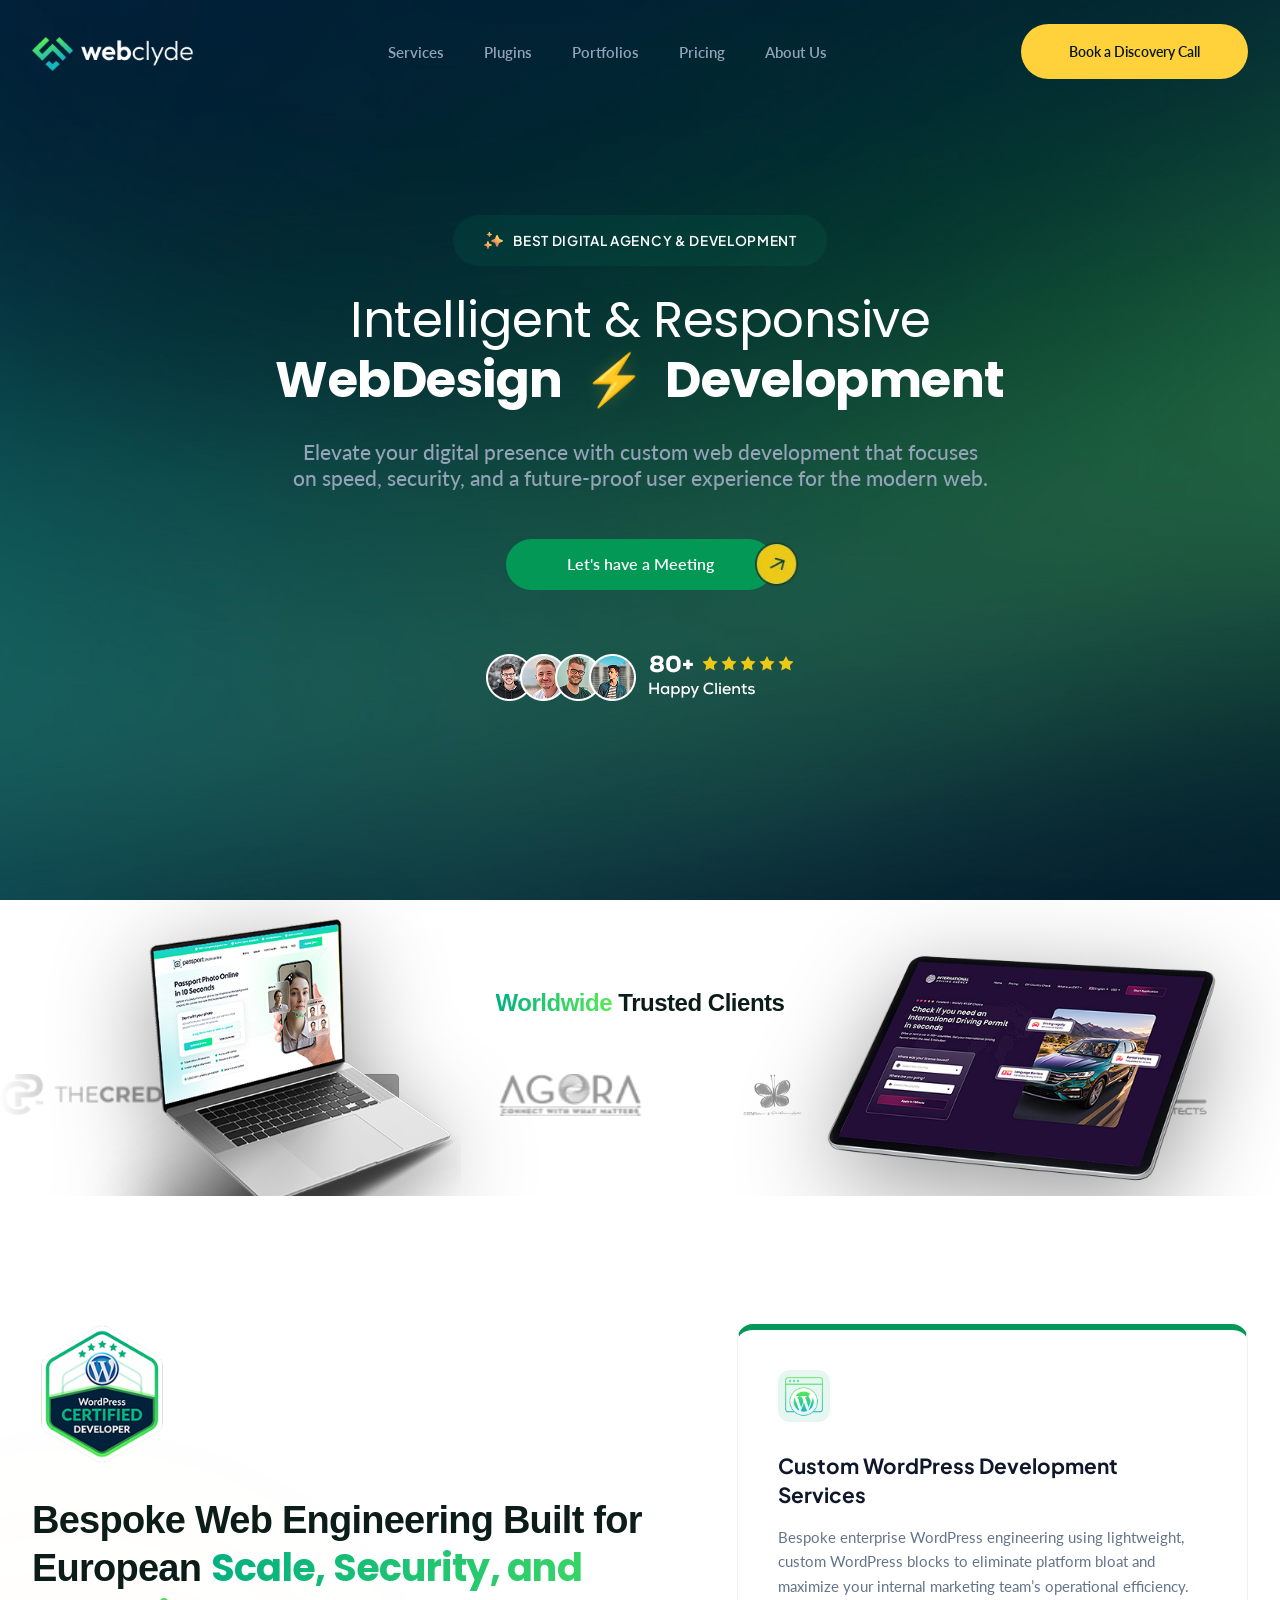
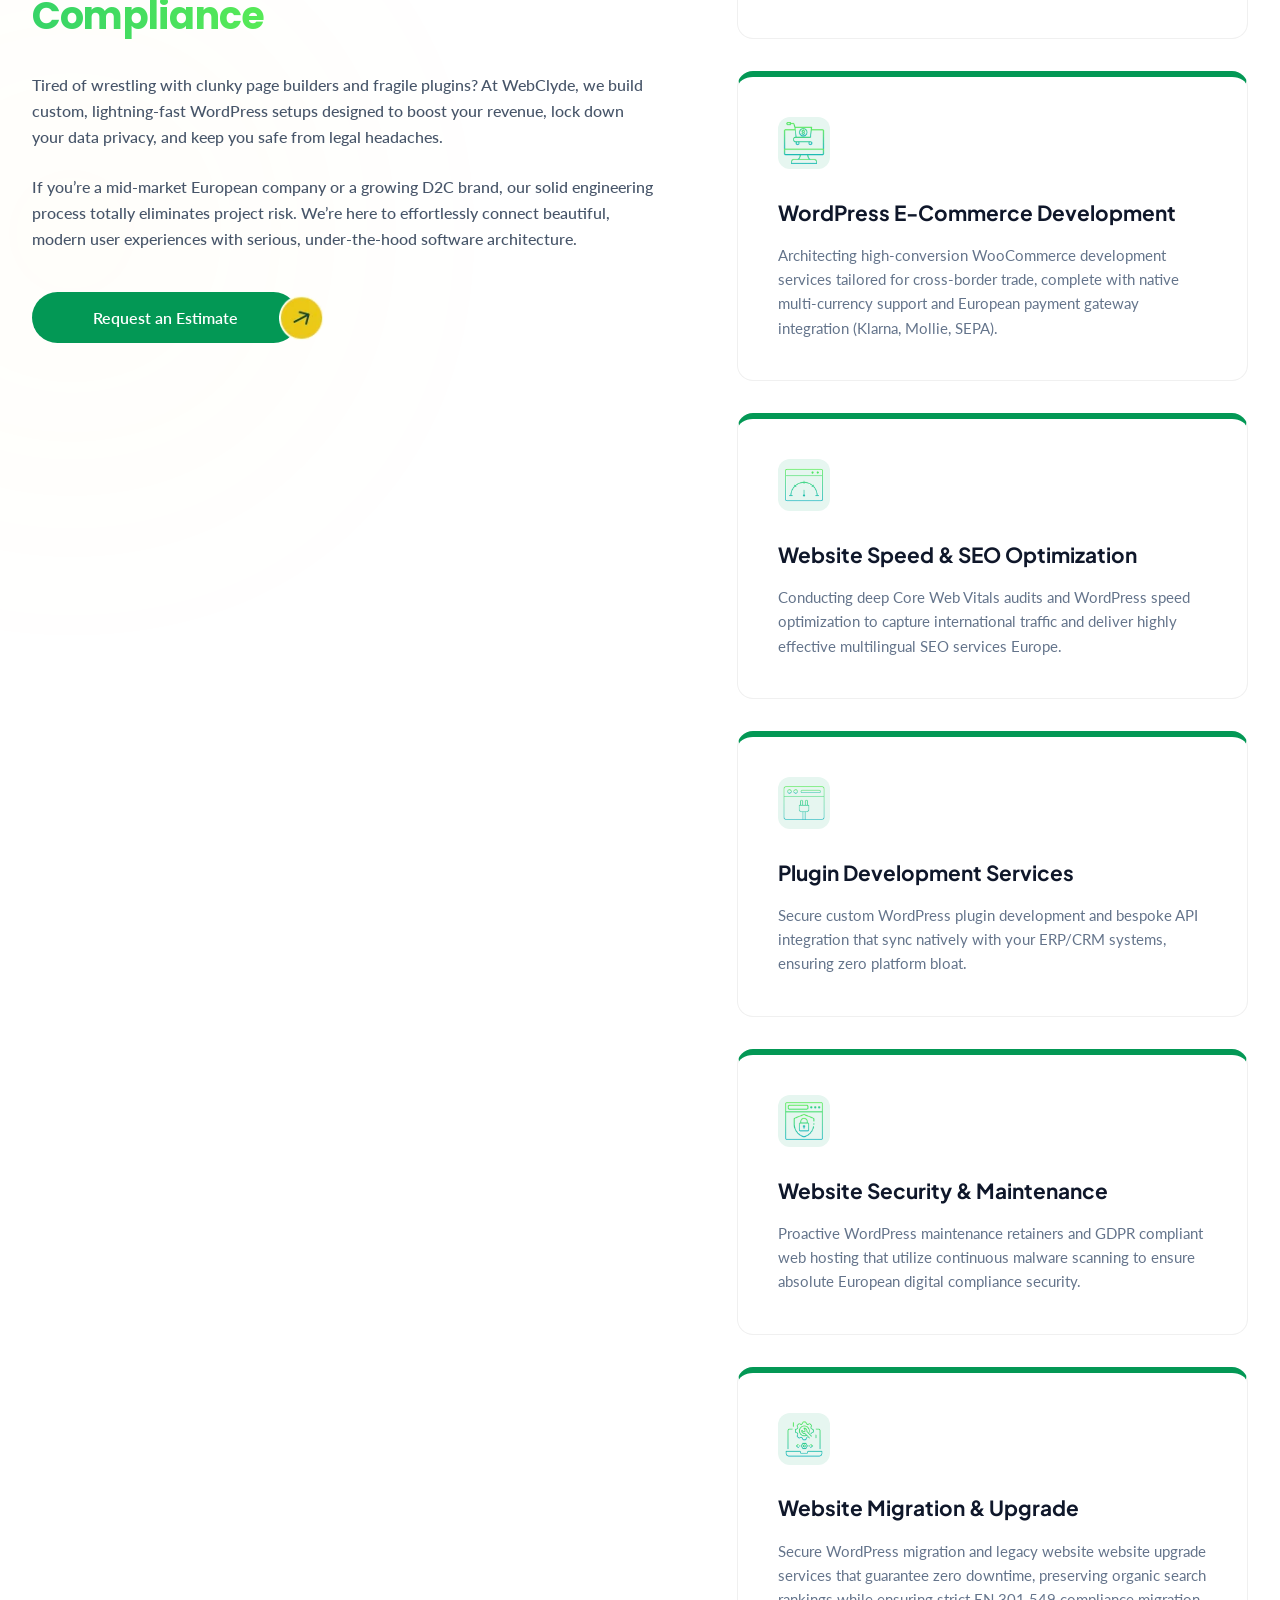
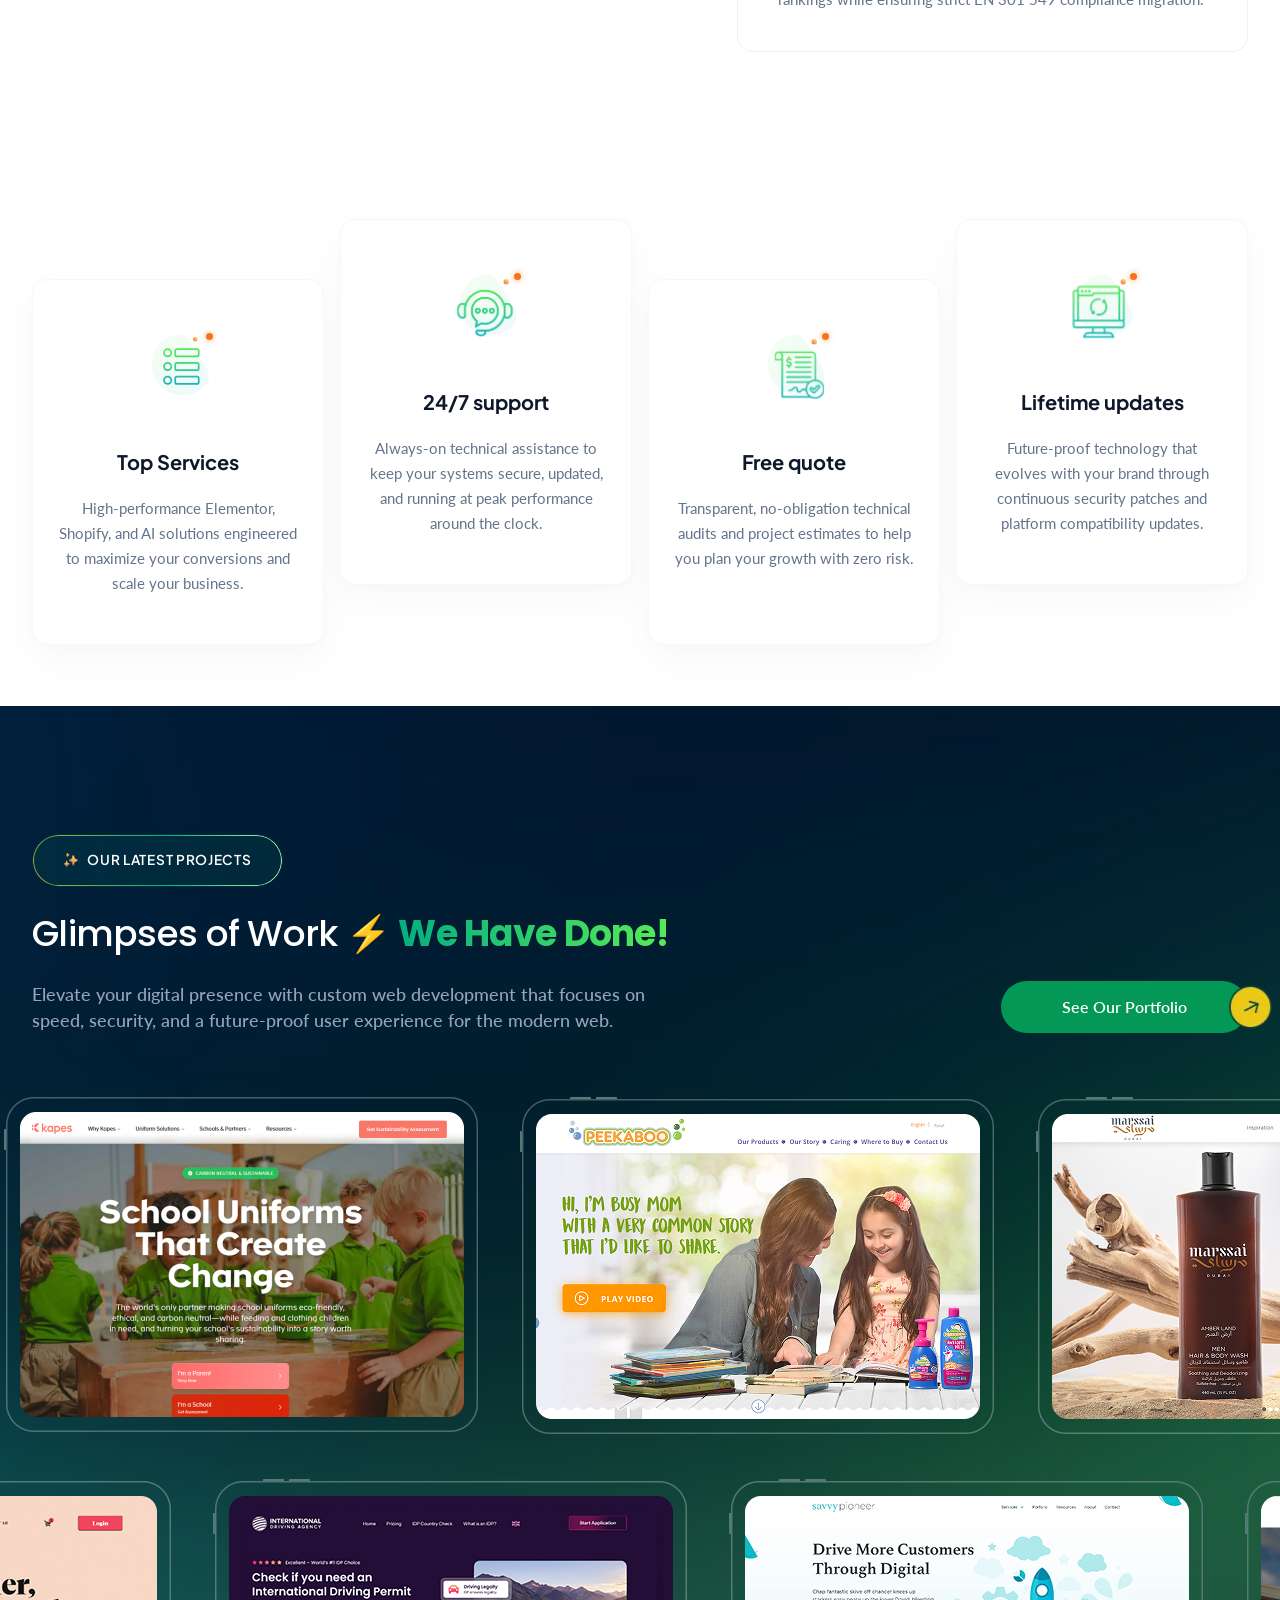
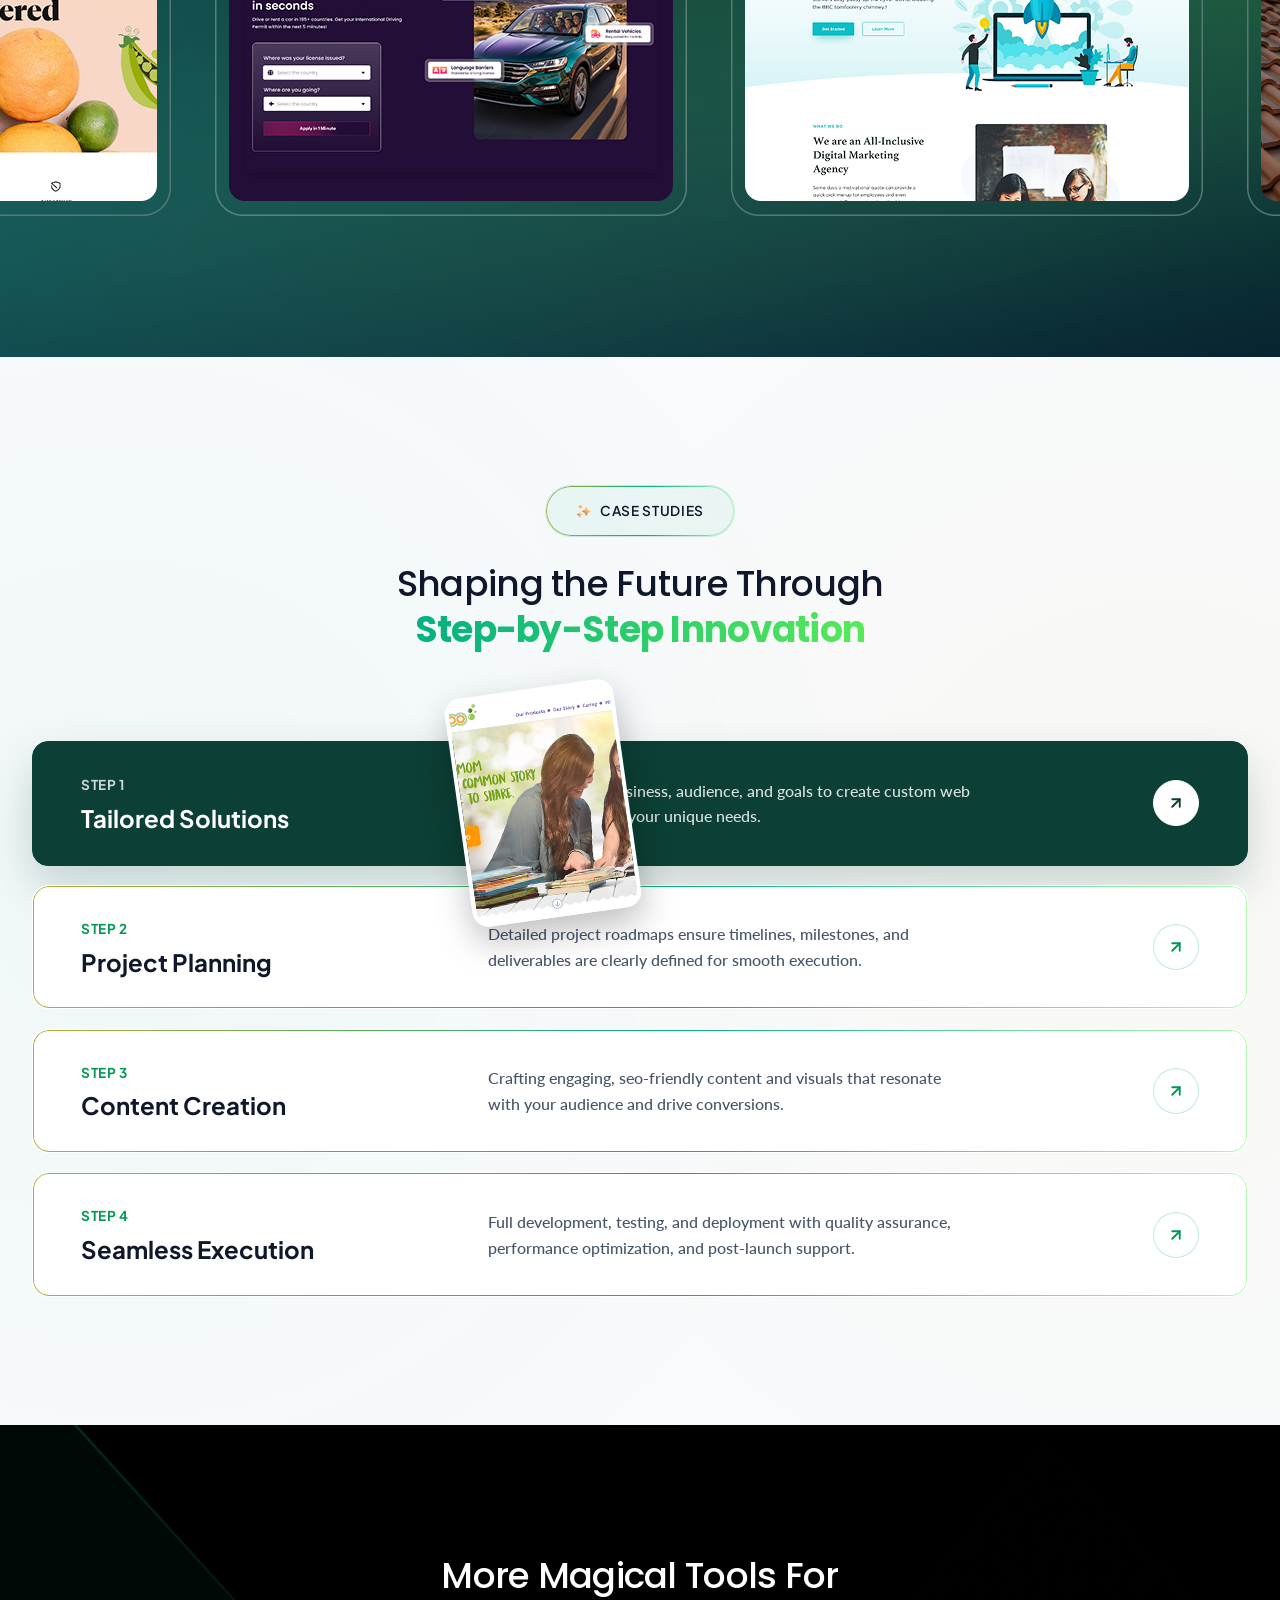
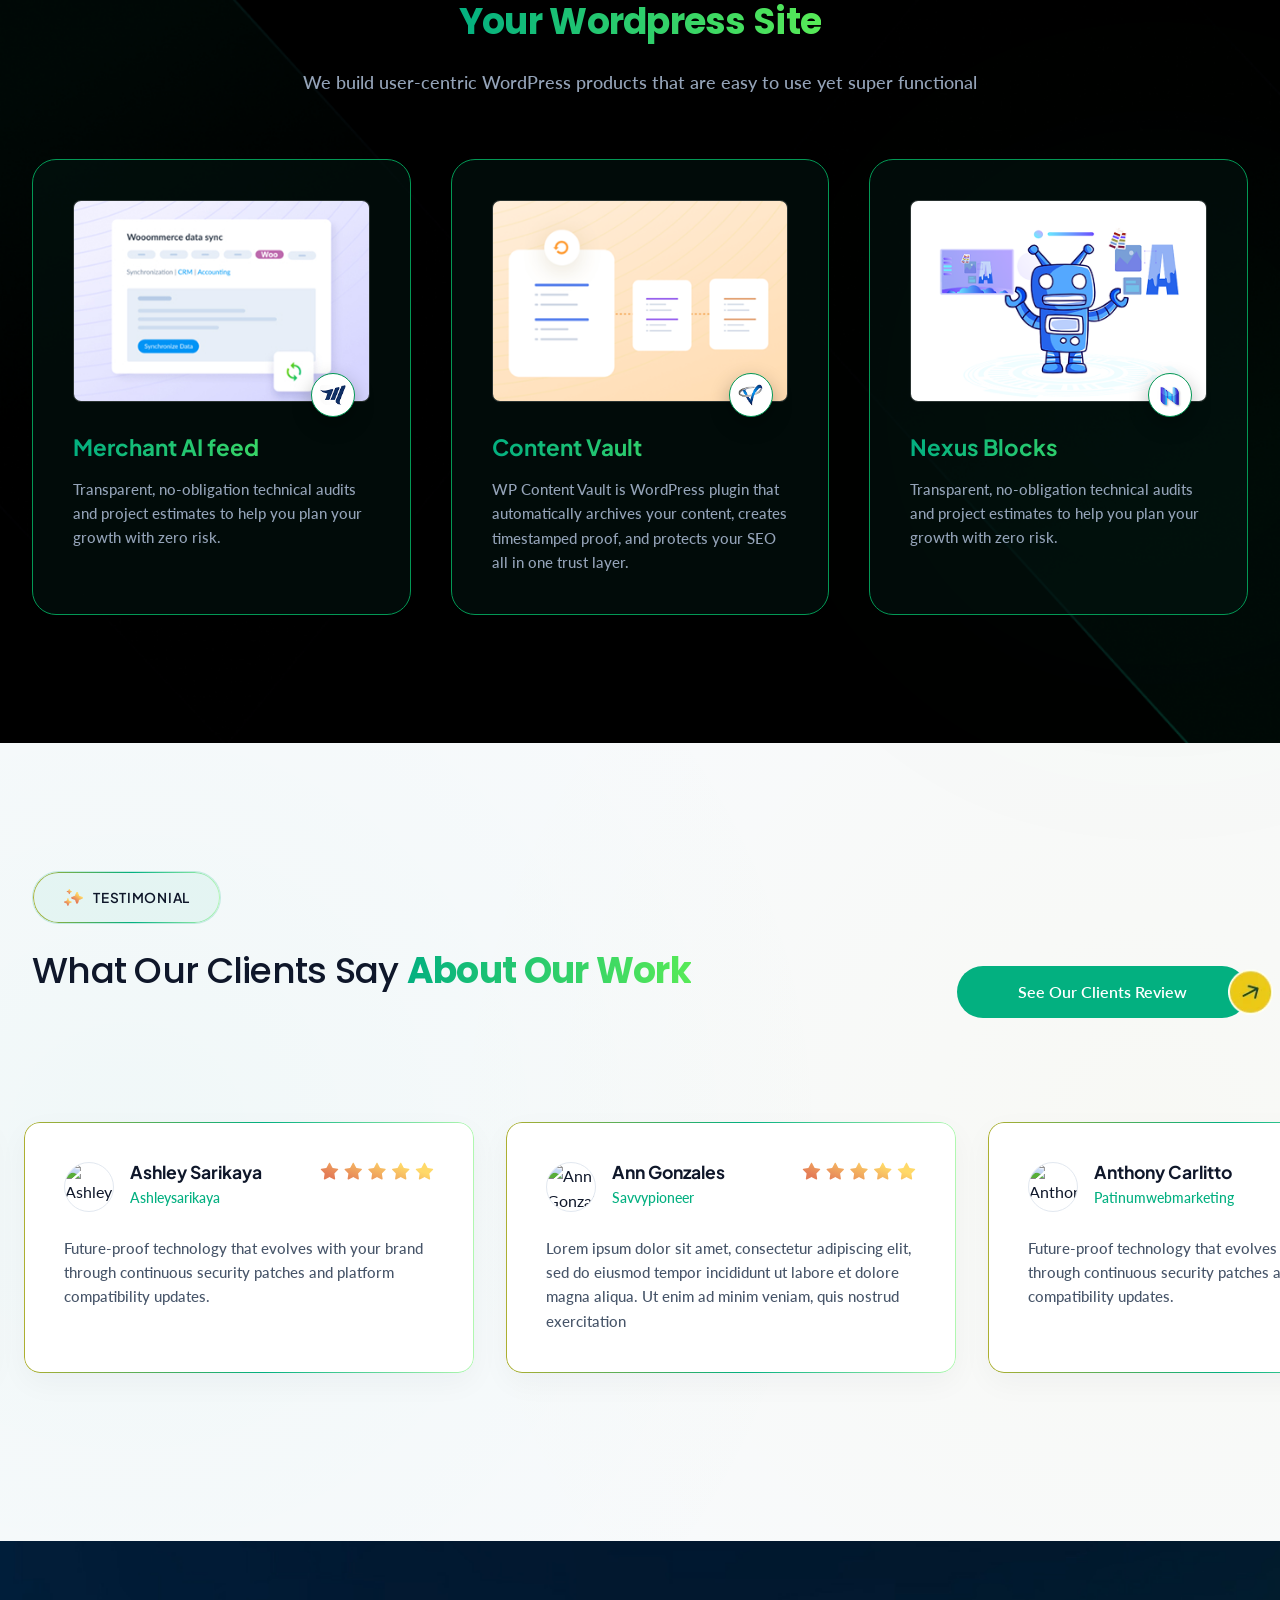
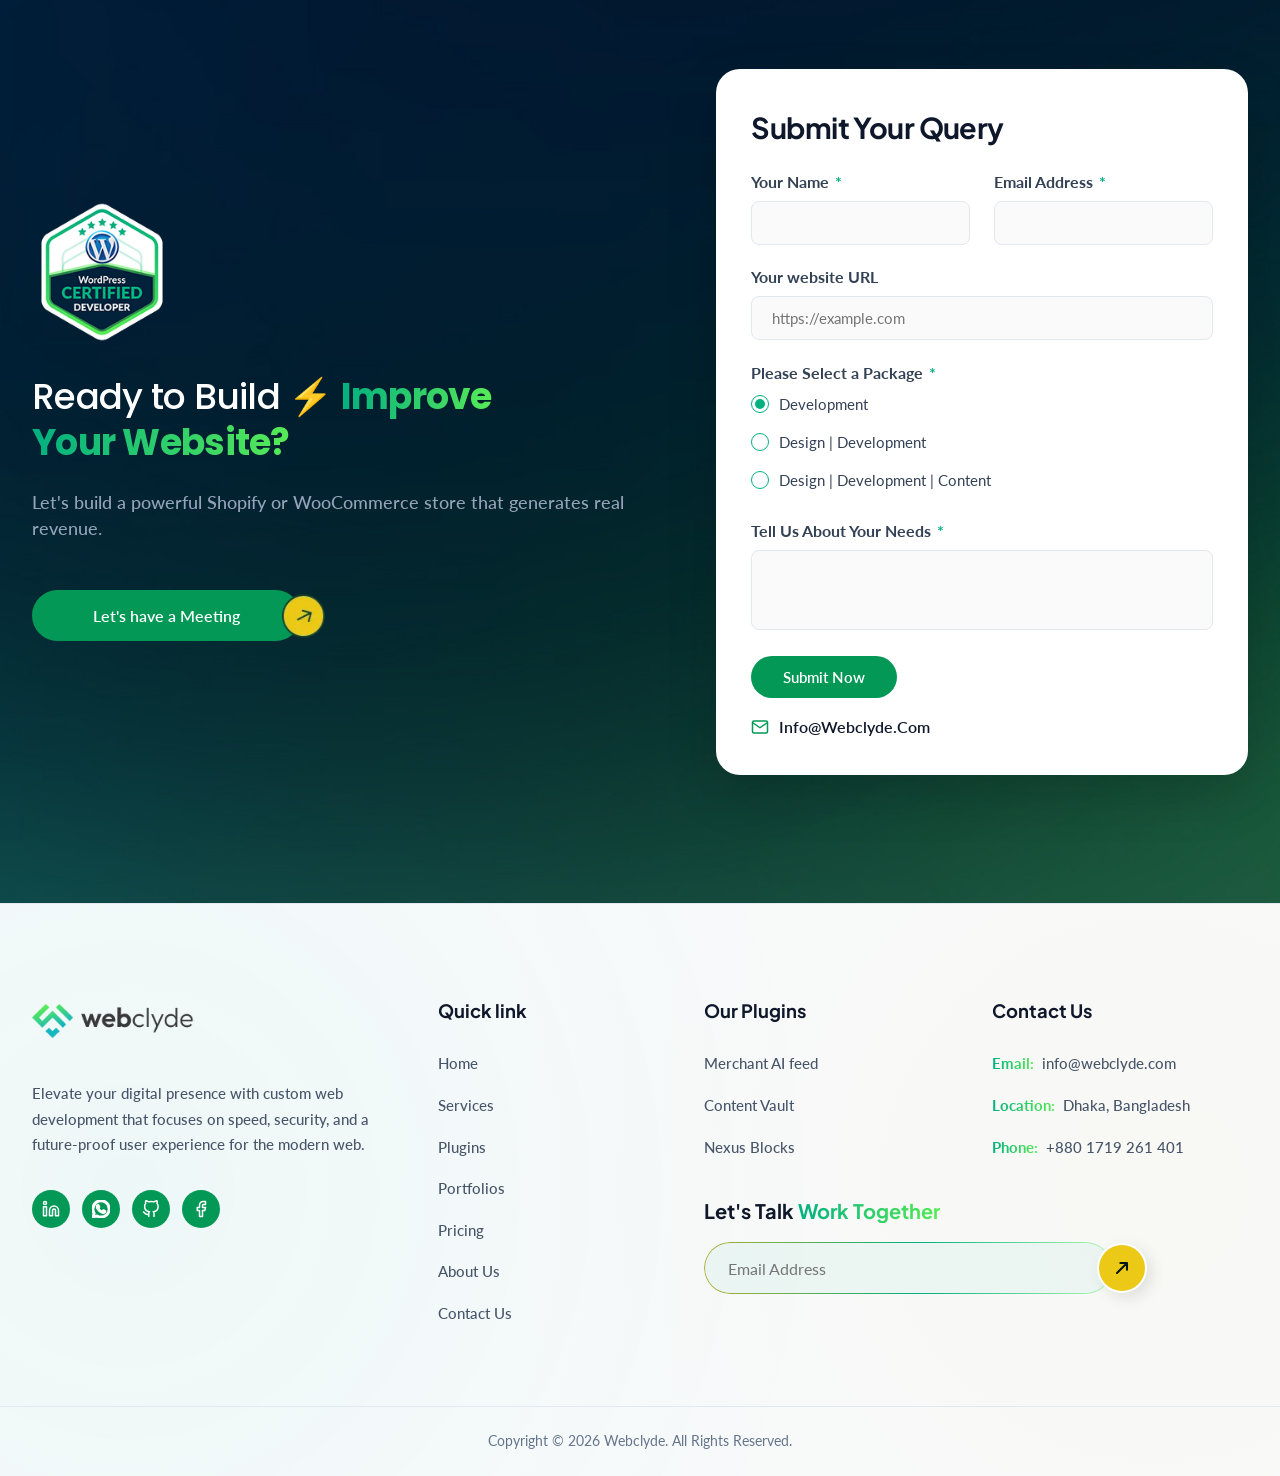
==== commit 0eaf1e3c: "footer issue solved" ====
--- a/index.html
+++ b/index.html
@@ -13,6 +13,8 @@
 
   <!-- CSS Stylesheets -->
   <link rel="stylesheet" href="style.css">
+  <link rel="stylesheet" href="components/header.css">
+  <link rel="stylesheet" href="components/footer.css">
 </head>
 
 <body>
@@ -20,37 +22,7 @@
   <!-- ==========================================
        HEADER / NAVIGATION BAR
        ========================================== -->
-  <header>
-    <div class="container nav-container">
-      <a href="#" class="logo">
-        <img src="Asset/logos/WebClyde-site-logo.png" alt="Webclyde Logo">
-      </a>
-
-      <nav>
-        <ul class="nav-links">
-          <li><a href="#services" class="active">Services</a></li>
-          <li><a href="#plugins">Plugins</a></li>
-          <li><a href="#portfolios">Portfolios</a></li>
-          <li><a href="#pricing">Pricing</a></li>
-          <li><a href="#about">About Us</a></li>
-        </ul>
-      </nav>
-
-      <div class="nav-cta">
-        <a href="#contact" class="btn btn-accent ">
-          Book a Discovery Call
-        </a>
-      </div>
-
-      <button class="nav-toggle" aria-label="Toggle Navigation Menu" aria-expanded="false">
-        <svg width="24" height="24" viewBox="0 0 24 24" fill="none" stroke="currentColor" stroke-width="2">
-          <line x1="3" y1="12" x2="21" y2="12"></line>
-          <line x1="3" y1="6" x2="21" y2="6"></line>
-          <line x1="3" y1="18" x2="21" y2="18"></line>
-        </svg>
-      </button>
-    </div>
-  </header>
+  <div id="header-placeholder"></div>
 
   <main>
     <!-- ==========================================
@@ -385,8 +357,8 @@
             <span class="pill-icon"><img src="Asset/logos/Sparkel.png" alt="Sparkle Icon"
                 style="width: 16px; height: 16px; display: inline-block;"></span> Case Studies
           </div>
-          <h2 class="section-title">Shaping the Future Through <br><span
-              class="text-gradinat"><b>Step-by-Step Innovation</b></span></h2>
+          <h2 class="section-title">Shaping the Future Through <br><span class="text-gradinat"><b>Step-by-Step
+                Innovation</b></span></h2>
         </div>
 
         <div class="steps-container">
@@ -508,8 +480,8 @@
       <div class="glow-bg glow-primary" style="bottom: 10%; right: -10%; opacity: 0.04;"></div>
       <div class="container">
         <div class="plugins-header-wrap">
-          <h2 class="section-title">More Magical Tools For <br><span
-              class="text-gradinat"><b>Your Wordpress Site</b></span></h2>
+          <h2 class="section-title">More Magical Tools For <br><span class="text-gradinat"><b>Your Wordpress
+                Site</b></span></h2>
           <p class="section-desc">We build user-centric
             WordPress products that are easy to use yet super functional</p>
         </div>
@@ -685,203 +657,14 @@
     </section>
 
     <!-- ==========================================
-         CTA / FORM SECTION
-         ========================================== -->
-    <section class="cta-section section-padding" id="contact">
-      <div class="container">
-        <div class="cta-grid">
-          <!-- Left CTA Content -->
-          <div>
-            <div class="cta-badge">
-              <img src="Asset/images/WordPress.png" alt="WordPress Certified Developer">
-            </div>
-            <h2>Ready to Build ⚡ <span class="text-gradinat glow-text"><b>Improve</b></span><br><b><span
-                  class="text-gradinat glow-text">Your Website?</span></b></h2>
-            <p>Let's build a powerful Shopify or WooCommerce store that generates real revenue.</p>
-
-            <a href="#contact" class="btn btn-primary green_border_icon">
-              Let's have a Meeting
-            </a>
-          </div>
-
-          <!-- Right Contact Form Card -->
-          <div class="contact-form-card">
-            <h2 class="form-title">Submit Your Query</h2>
-            <form id="consultation-form">
-              <div class="form-row">
-                <div class="form-group">
-                  <label for="full-name">Your Name <span class="required-star">*</span></label>
-                  <input type="text" id="full-name" required>
-                </div>
-
-                <div class="form-group">
-                  <label for="email-address">Email Address <span class="required-star">*</span></label>
-                  <input type="email" id="email-address" required>
-                </div>
-              </div>
-
-              <div class="form-group">
-                <label for="website-url">Your website URL</label>
-                <input type="url" id="website-url" placeholder="https://example.com">
-              </div>
-
-              <div class="form-group">
-                <label>Please Select a Package <span class="required-star">*</span></label>
-                <div class="radio-group">
-                  <label class="radio-option">
-                    <input type="radio" name="project-package" value="development" checked required>
-                    <span>Development</span>
-                  </label>
-                  <label class="radio-option">
-                    <input type="radio" name="project-package" value="design-dev">
-                    <span>Design | Development</span>
-                  </label>
-                  <label class="radio-option">
-                    <input type="radio" name="project-package" value="design-dev-content">
-                    <span>Design | Development | Content</span>
-                  </label>
-                </div>
-              </div>
-
-              <div class="form-group">
-                <label for="project-details">Tell Us About Your Needs <span class="required-star">*</span></label>
-                <textarea id="project-details" required></textarea>
-              </div>
-
-              <button type="submit" class="btn-submit">
-                Submit Now
-              </button>
-            </form>
-          </div>
-        </div>
-      </div>
-    </section>
+         CTA / FORM SECTION PLACEHOLDER
+         ========================================== -->
+    <div id="cta-placeholder"></div>
   </main>
-
-  <!-- ==========================================
-       FOOTER
-       ========================================== -->
-  <footer class="footer-light">
-    <div class="container">
-      <div class="footer-main-grid">
-        <!-- Brand column -->
-        <div class="footer-brand">
-          <a href="#" class="logo">
-            <img src="Asset/logos/WebClyde-site-logo footer.png" alt="Webclyde Logo">
-          </a>
-          <p class="footer-desc">
-            Elevate your digital presence with custom web development that focuses on speed, security, and a
-            future-proof user experience for the modern web.
-          </p>
-          <div class="social-links">
-            <a href="#" class="social-icon" aria-label="LinkedIn">
-              <svg width="18" height="18" viewBox="0 0 24 24" fill="none" stroke="currentColor" stroke-width="2"
-                stroke-linecap="round" stroke-linejoin="round">
-                <path d="M16 8a6 6 0 0 1 6 6v7h-4v-7a2 2 0 0 0-2-2 2 2 0 0 0-2 2v7h-4v-7a6 6 0 0 1 6-6z"></path>
-                <rect x="2" y="9" width="4" height="12"></rect>
-                <circle cx="4" cy="4" r="2"></circle>
-              </svg>
-            </a>
-            <a href="#" class="social-icon" aria-label="WhatsApp">
-              <svg width="18" height="18" viewBox="0 0 24 24" fill="none" stroke="currentColor" stroke-width="2"
-                stroke-linecap="round" stroke-linejoin="round">
-                <path
-                  d="M17.472 14.382c-.297-.149-1.758-.867-2.03-.967-.273-.099-.471-.148-.67.15-.197.297-.767.966-.94 1.164-.173.199-.347.223-.644.075-.297-.15-1.255-.463-2.39-1.475-.883-.788-1.48-1.761-1.653-2.059-.173-.297-.018-.458.13-.606.134-.133.298-.347.446-.52.149-.174.198-.298.298-.497.099-.198.05-.371-.025-.52-.075-.149-.669-1.612-.916-2.207-.242-.579-.487-.5-.669-.51-.173-.008-.371-.01-.57-.01-.198 0-.52.074-.792.372-.272.297-1.04 1.016-1.04 2.479 0 1.462 1.065 2.875 1.213 3.074.149.198 2.096 3.2 5.077 4.487.709.306 1.262.489 1.694.625.712.227 1.36.195 1.871.118.571-.085 1.758-.719 2.006-1.413.248-.694.248-1.289.173-1.413-.074-.124-.272-.198-.57-.347m-5.421 7.403h-.004a9.87 9.87 0 01-5.031-1.378l-.361-.214-3.741.982.998-3.648-.235-.374a9.86 9.86 0 01-1.51-5.26c.001-5.45 4.436-9.884 9.888-9.884 2.64 0 5.122 1.03 6.988 2.898a9.825 9.825 0 012.893 6.994c-.003 5.45-4.437 9.884-9.885 9.884m8.413-18.297A11.815 11.815 0 0012.05 0C5.495 0 .16 5.335.157 11.892c0 2.096.547 4.142 1.588 5.945L0 24l6.335-1.662c1.746.953 3.71 1.458 5.704 1.459h.005c6.554 0 11.89-5.335 11.893-11.893a11.821 11.821 0 00-3.48-8.413z"
-                  fill="currentColor" />
-              </svg>
-            </a>
-            <a href="#" class="social-icon" aria-label="GitHub">
-              <svg width="18" height="18" viewBox="0 0 24 24" fill="none" stroke="currentColor" stroke-width="2"
-                stroke-linecap="round" stroke-linejoin="round">
-                <path
-                  d="M9 19c-5 1.5-5-2.5-7-3m14 6v-3.87a3.37 3.37 0 0 0-.94-2.61c3.14-.35 6.44-1.54 6.44-7A5.44 5.44 0 0 0 20 4.77 5.07 5.07 0 0 0 19.91 1S18.73.65 16 2.48a13.38 13.38 0 0 0-7 0C6.27.65 5.09 1 5.09 1A5.07 5.07 0 0 0 5 4.77a5.44 5.44 0 0 0-1.5 3.78c0 5.42 3.3 6.61 6.44 7A3.37 3.37 0 0 0 9 18.13V22">
-                </path>
-              </svg>
-            </a>
-            <a href="#" class="social-icon" aria-label="Facebook">
-              <svg width="18" height="18" viewBox="0 0 24 24" fill="none" stroke="currentColor" stroke-width="2"
-                stroke-linecap="round" stroke-linejoin="round">
-                <path d="M18 2h-3a5 5 0 0 0-5 5v3H7v4h3v8h4v-8h3l1-4h-4V7a1 1 0 0 1 1-1h3z"></path>
-              </svg>
-            </a>
-          </div>
-        </div>
-
-        <!-- Quick link column -->
-        <div class="footer-col">
-          <h4>Quick link</h4>
-          <ul class="footer-links">
-            <li><a href="#services">Services</a></li>
-            <li><a href="#plugins">Plugins</a></li>
-            <li><a href="#portfolios">Portfolios</a></li>
-            <li><a href="#pricing">Pricing</a></li>
-            <li><a href="#about">Out Team</a></li>
-            <li><a href="#about">About Us</a></li>
-          </ul>
-        </div>
-
-        <!-- Right side columns and newsletter -->
-        <div class="footer-right-group">
-          <div class="footer-sub-grid">
-            <!-- Our Plugins Column -->
-            <div class="footer-col">
-              <h4>Our Plugins</h4>
-              <ul class="footer-links">
-                <li><a href="#plugins">Merchant AI feed</a></li>
-                <li><a href="#plugins">Content Vault</a></li>
-                <li><a href="#plugins">Nexus Blocks</a></li>
-              </ul>
-            </div>
-
-            <!-- Contact Us Column -->
-            <div class="footer-col contact-col">
-              <h4>Contact Us</h4>
-              <ul class="footer-contact-info">
-                <li>
-                  <span class="contact-label">Email:</span>
-                  <a href="mailto:info@webclyde.com" class="contact-value">info@webclyde.com</a>
-                </li>
-                <li>
-                  <span class="contact-label">Location:</span>
-                  <span class="contact-value">Dhaka, Bangladesh</span>
-                </li>
-                <li>
-                  <span class="contact-label">Phone:</span>
-                  <a href="tel:+8801719261401" class="contact-value">+880 1719 261 401</a>
-                </li>
-              </ul>
-            </div>
-          </div>
-
-          <!-- Newsletter Section -->
-          <div class="footer-newsletter white_border_icon">
-            <h4>Let's Talk <span class="text-gradinat">Work Together</span></h4>
-            <form class="newsletter-form" onsubmit="event.preventDefault(); alert('Subscribed!')">
-              <div class="elementor-form-fields-wrapper">
-                <div class="elementor-field-group-email">
-                  <input type="email" class="elementor-field-textual" placeholder="Email Address" required>
-                </div>
-                <div class="e-form__buttons">
-                  <button type="submit" class="elementor-button" aria-label="Subscribe"></button>
-                </div>
-              </div>
-            </form>
-          </div>
-        </div>
-      </div>
-    </div>
-
-    <!-- Bottom bar -->
-    <div class="footer-bottom">
-      <div class="footer-bottom-container">
-        <div>
-          Copyright &copy; 2026 Webclyde. All Rights Reserved.
-        </div>
-      </div>
-    </div>
-  </footer>
+  <div id="footer-placeholder"></div>
 
   <!-- JS Scripts -->
+  <script src="components/components-loader.js"></script>
   <script src="app.js"></script>
 </body>
 
--- a/style.css
+++ b/style.css
@@ -272,82 +272,6 @@
   transform: rotate(45deg);
 }
 
-/* ==========================================
-   4. NAVIGATION BAR
-   ========================================== */
-header {
-  position: fixed;
-  top: 0;
-  left: 0;
-  width: 100%;
-  z-index: 100;
-  transition: var(--transition-normal);
-  padding: 1.5rem 0;
-}
-
-header.scrolled {
-  background: rgba(3, 22, 18, 0.85);
-  backdrop-filter: blur(12px);
-  padding: 1rem 0;
-  border-bottom: 1px solid rgba(0, 194, 133, 0.08);
-  box-shadow: 0 10px 30px rgba(0, 0, 0, 0.2);
-}
-
-.nav-container {
-  display: flex;
-  align-items: center;
-  justify-content: space-between;
-}
-
-.logo {
-  display: flex;
-  align-items: center;
-}
-
-.logo img {
-  height: 38px;
-  width: auto;
-  display: block;
-}
-
-.nav-links {
-  display: flex;
-  align-items: center;
-  gap: 2.5rem;
-  list-style: none;
-}
-
-.nav-links a {
-  font-size: 0.95rem;
-  font-weight: 600;
-  color: var(--text-muted);
-}
-
-.nav-links a:hover,
-.nav-links a.active {
-  color: var(--primary);
-}
-
-.nav-cta .btn-accent {
-  padding: 1rem 3rem;
-  font-size: 0.9rem;
-}
-
-/* Mobile Nav Toggle */
-.nav-toggle {
-  display: none;
-  background: none;
-  border: none;
-  color: var(--text-light);
-  font-size: 1.5rem;
-  cursor: pointer;
-  transition: color var(--transition-fast);
-  outline: none;
-}
-
-.nav-toggle:hover {
-  color: var(--primary);
-}
 
 /* ==========================================
    5. HERO SECTION
@@ -1697,249 +1621,6 @@
   background-color: #027a43 !important;
 }
 
-/* ==========================================
-   14. FOOTER
-   ========================================== */
-/* ==========================================
-   14. FOOTER
-   ========================================== */
-.footer-light {
-  background-color: #f8fafc;
-  background-image:
-    radial-gradient(circle at 10% 50%, rgba(0, 194, 133, 0.04) 0%, transparent 60%),
-    radial-gradient(circle at 90% 50%, rgba(255, 209, 59, 0.04) 0%, transparent 60%);
-  padding: 6rem 0 0 0;
-  color: #475569;
-  /* slate-600 */
-  border-top: 1px solid #e2e8f0;
-  position: relative;
-  overflow: hidden;
-}
-
-.footer-main-grid {
-  display: grid;
-  grid-template-columns: 2.2fr 1.3fr 3.5fr;
-  gap: 4rem;
-  margin-bottom: 5rem;
-}
-
-.footer-brand .logo {
-  color: #0f172a;
-  font-weight: 800;
-  font-size: 1.5rem;
-  margin-bottom: 1.5rem;
-  display: inline-flex;
-}
-
-.footer-desc {
-  color: #475569;
-  font-size: 0.95rem;
-  line-height: 1.7;
-  margin-bottom: 2rem;
-  margin-top: 1.2rem;
-}
-
-.social-links {
-  display: flex;
-  gap: 0.75rem;
-}
-
-.social-icon {
-  width: 38px;
-  height: 38px;
-  border-radius: 50%;
-  background: var(--primary);
-  /* solid green */
-  color: var(--text-light);
-  /* white icon */
-  display: flex;
-  align-items: center;
-  justify-content: center;
-  transition: var(--transition-normal);
-}
-
-.social-icon:hover {
-  background: #00b078;
-  transform: translateY(-3px);
-  box-shadow: 0 5px 15px rgba(0, 194, 133, 0.3);
-}
-
-.footer-col h4 {
-  color: #0f172a;
-  font-size: 1.15rem;
-  font-weight: 700;
-  margin-bottom: 1.8rem;
-}
-
-.footer-links {
-  list-style: none;
-  display: flex;
-  flex-direction: column;
-  gap: 1rem;
-}
-
-.footer-links a {
-  color: #475569;
-  font-size: 0.95rem;
-  font-weight: 500;
-  transition: var(--transition-fast);
-}
-
-.footer-links a:hover {
-  color: var(--primary);
-  padding-left: 4px;
-}
-
-.footer-right-group {
-  display: flex;
-  flex-direction: column;
-  gap: 2.5rem;
-}
-
-.footer-sub-grid {
-  display: grid;
-  grid-template-columns: 1fr 1fr;
-  gap: 2rem;
-}
-
-.footer-contact-info {
-  list-style: none;
-  display: flex;
-  flex-direction: column;
-  gap: 1rem;
-}
-
-.footer-contact-info li {
-  white-space: nowrap;
-}
-
-.contact-col h4 {
-  margin-bottom: 1.8rem;
-}
-
-.contact-label {
-  background: linear-gradient(90deg, #03B080 0%, #57EA57 100%);
-  -webkit-background-clip: text;
-  background-clip: text;
-  -webkit-text-fill-color: transparent;
-  display: inline-block;
-  font-weight: 700;
-  margin-right: 0.25rem;
-  font-size: 0.95rem;
-}
-
-.contact-value {
-  color: #475569;
-  font-weight: 500;
-  font-size: 0.95rem;
-  transition: var(--transition-fast);
-}
-
-a.contact-value:hover {
-  color: var(--primary);
-}
-
-.footer-newsletter h4 {
-  color: #0f172a;
-  font-size: 1.25rem;
-  font-weight: 700;
-  margin-bottom: 1.2rem;
-}
-
-.footer-newsletter h4 .highlight {
-  color: var(--primary);
-}
-
-.newsletter-form {
-  width: 100%;
-}
-
-.newsletter-input-wrap {
-  display: flex;
-  align-items: center;
-  background: #f1f5f9;
-  /* slate-100 */
-  border: 1px solid rgba(0, 194, 133, 0.25);
-  border-radius: 100px;
-  padding: 6px 6px 6px 1.2rem;
-  transition: var(--transition-fast);
-  max-width: 360px;
-}
-
-.newsletter-input-wrap:focus-within {
-  border-color: var(--primary);
-  box-shadow: 0 0 0 3px rgba(0, 194, 133, 0.1);
-  background: #ffffff;
-}
-
-.newsletter-input-wrap input {
-  flex-grow: 1;
-  background: none;
-  border: none;
-  outline: none;
-  color: #0f172a;
-  font-size: 0.95rem;
-  width: 100%;
-  height: 36px;
-}
-
-.newsletter-input-wrap input::placeholder {
-  color: #94a3b8;
-}
-
-.newsletter-submit-btn {
-  width: 36px;
-  height: 36px;
-  border-radius: 50%;
-  background: var(--accent);
-  /* yellow */
-  color: #0f172a;
-  /* dark arrow */
-  display: flex;
-  align-items: center;
-  justify-content: center;
-  border: none;
-  cursor: pointer;
-  transition: var(--transition-normal);
-  flex-shrink: 0;
-}
-
-.newsletter-submit-btn:hover {
-  background: #eab308;
-  transform: scale(1.05);
-}
-
-.footer-bottom {
-  border-top: 1px solid #e2e8f0;
-  padding: 1.5rem 0;
-  margin-top: 2rem;
-  color: #64748b;
-  /* slate-500 */
-  font-size: 0.85rem;
-  width: 100%;
-}
-
-.footer-bottom-container {
-  display: flex;
-  flex-direction: column;
-  align-items: center;
-  gap: 1rem;
-  text-align: center;
-}
-
-.footer-bottom-links {
-  display: flex;
-  gap: 2rem;
-}
-
-.footer-bottom-links a {
-  color: #64748b;
-  transition: var(--transition-fast);
-}
-
-.footer-bottom-links a:hover {
-  color: var(--primary);
-}
 
 
 /* ==========================================
@@ -2004,50 +1685,9 @@
     gap: 3rem;
   }
 
-  .footer-main-grid {
-    grid-template-columns: 1fr 2fr;
-    gap: 3rem;
-  }
-
-  .footer-brand {
-    grid-column: span 2;
-  }
-
-  .footer-right-group {
-    grid-column: span 2;
-  }
-
-  .newsletter-input-wrap {
-    max-width: 100%;
-  }
-
-  /* Navigation Hamburger Menu (Tablets & Mobile) */
-  .nav-links {
-    display: none;
-    flex-direction: column;
-    position: absolute;
-    top: 100%;
-    left: 0;
-    width: 100%;
-    background: rgba(3, 22, 18, 0.95);
-    backdrop-filter: blur(10px);
-    padding: 2rem;
-    border-bottom: 1px solid rgba(0, 194, 133, 0.1);
-    gap: 1.5rem;
-    z-index: 99;
-  }
-
-  .nav-links.active {
-    display: flex;
-  }
-
-  .nav-toggle {
-    display: block;
-  }
-
-  .nav-cta {
-    display: none;
-  }
+
+
+
 }
 
 /* Tablets Portrait */
@@ -2097,20 +1737,7 @@
     padding: 1.8rem;
   }
 
-  .footer-main-grid {
-    grid-template-columns: 1fr;
-    gap: 2.5rem;
-  }
-
-  .footer-brand,
-  .footer-right-group {
-    grid-column: span 1;
-  }
-
-  .footer-sub-grid {
-    grid-template-columns: 1fr;
-    gap: 2rem;
-  }
+
 }
 
 /* Small Mobile / Form row fixes */
@@ -2373,4 +2000,307 @@
   .green_border_icon .e-form__buttons {
     right: -25px;
   }
+}
+
+/* ==========================================
+   CONTACT PAGE CUSTOM STYLES
+   ========================================== */
+.contact-hero,
+.inner-hero {
+  height: 500px;
+  display: flex;
+  align-items: center;
+  justify-content: center;
+  background: radial-gradient(circle at 50% 30%, rgba(0, 194, 133, 0.08) 0%, transparent 70%), 
+              url('Asset/images/Inner%20page%20Hero%20Banner.jpg') no-repeat center/cover;
+  position: relative;
+  text-align: center;
+}
+
+.contact-grid-section {
+  background-color: #ffffff;
+  background-image: radial-gradient(circle at 0% 0%, rgba(3, 152, 85, 0.03) 0%, transparent 50%),
+                    radial-gradient(circle at 100% 100%, rgba(255, 209, 59, 0.03) 0%, transparent 50%);
+  color: #0f172a;
+}
+
+.contact-grid {
+  display: grid;
+  grid-template-columns: 1.1fr 0.9fr;
+  gap: 5rem;
+  align-items: start;
+}
+
+.contact-left-info {
+  text-align: left;
+}
+
+.contact-left-info h2 {
+  font-family: 'Poppins', sans-serif;
+  font-size: 38px;
+  font-weight: 600;
+  line-height: 48px;
+  color: #0c1c18;
+  margin-bottom: 1.5rem;
+  max-width: 600px;
+  letter-spacing: -0.02em;
+}
+
+.contact-desc {
+  font-family: var(--font-body);
+  font-size: 1.05rem;
+  line-height: 1.7;
+  color: #475569;
+  margin-bottom: 2.5rem;
+}
+
+.contact-checklist {
+  list-style: none;
+  display: flex;
+  flex-direction: column;
+  gap: 1.2rem;
+  margin-bottom: 3.5rem;
+}
+
+.contact-checklist li {
+  display: flex;
+  align-items: center;
+  gap: 0.8rem;
+  font-size: 1.05rem;
+  font-weight: 600;
+  color: #0c1c18;
+}
+
+.contact-checklist .check-icon-wrapper {
+  color: var(--primary);
+  display: inline-flex;
+  align-items: center;
+  justify-content: center;
+  flex-shrink: 0;
+}
+
+.schedule-group {
+  display: flex;
+  align-items: center;
+  justify-content: space-between;
+  gap: 2rem;
+  border-top: 1px solid #e2e8f0;
+  padding-top: 2rem;
+  margin-top: 2rem;
+}
+
+.schedule-left {
+  display: flex;
+  flex-direction: column;
+  gap: 1rem;
+}
+
+.schedule-label {
+  color: #64748b;
+  font-size: 0.85rem;
+  font-weight: 700;
+  text-transform: uppercase;
+  letter-spacing: 0.05em;
+}
+
+.schedule-btn-wrap {
+  display: flex;
+  align-items: center;
+  position: relative;
+}
+
+.schedule-btn {
+  padding: 1rem 2.8rem 1rem 2rem !important;
+  background: var(--primary);
+  color: #ffffff !important;
+  font-weight: 600;
+  display: inline-flex;
+  align-items: center;
+  gap: 0.8rem;
+  border-radius: 100px;
+  transition: var(--transition-normal);
+  z-index: 1;
+}
+
+.schedule-btn:hover {
+  background: #027a43;
+  box-shadow: 0 8px 25px rgba(3, 152, 85, 0.25);
+  transform: translateY(-2px);
+}
+
+.schedule-btn-wrap .avatar-group {
+  display: flex;
+  align-items: center;
+  margin-left: -30px;
+  z-index: 2;
+}
+
+.schedule-btn-wrap .avatar-group img {
+  width: 58px;
+  height: 58px;
+  border-radius: 50%;
+  border: 4px solid #ffffff !important;
+  margin-left: -18px;
+  background-color: #e6f6f0;
+  object-fit: cover;
+  flex-shrink: 0;
+  transition: var(--transition-fast);
+  position: relative;
+}
+
+.schedule-btn-wrap .avatar-group img:first-child {
+  margin-left: 0;
+  z-index: 2;
+}
+
+.schedule-btn-wrap .avatar-group img:nth-child(2) {
+  z-index: 1;
+}
+
+.schedule-btn-wrap .avatar-group img:hover {
+  transform: translateY(-4px) scale(1.1);
+  z-index: 10;
+}
+
+.schedule-btn .calendar-icon {
+  flex-shrink: 0;
+}
+
+.wp-badge-wrap .wp-badge {
+  max-width: 120px;
+  height: auto;
+  display: block;
+}
+
+.contact-right-card-wrap {
+  display: flex;
+  flex-direction: column;
+  gap: 1.5rem;
+}
+
+.contact-direct-email {
+  display: flex;
+  align-items: center;
+  /* justify-content: center; */
+  gap: 0.6rem;
+  margin-top: 1rem;
+  font-size: 1rem;
+  font-weight: 600;
+}
+
+.contact-direct-email a {
+  color: #0f172a;
+  transition: var(--transition-fast);
+}
+
+.contact-direct-email a:hover {
+  color: var(--primary);
+}
+
+.contact-direct-email .email-icon-wrap {
+  color: var(--primary);
+  display: inline-flex;
+  align-items: center;
+}
+
+/* What Happens Next Section */
+.next-steps-section {
+  background-color: #f8fafc;
+  border-top: 1px solid #e2e8f0;
+  color: #0f172a;
+}
+
+.next-steps-grid {
+  display: grid;
+  grid-template-columns: repeat(3, 1fr);
+  gap: 2.5rem;
+  margin-top: 2rem;
+}
+
+.next-step-card {
+  background: #ffffff;
+  border: 1px solid #e2e8f0;
+  border-radius: var(--border-radius-md);
+  padding: 3rem 2rem;
+  transition: transform 0.4s cubic-bezier(0.16, 1, 0.3, 1),
+              box-shadow 0.4s cubic-bezier(0.16, 1, 0.3, 1),
+              border-color 0.4s ease;
+  text-align: left;
+  box-shadow: 0 10px 30px rgba(0, 0, 0, 0.02);
+}
+
+.next-step-card:hover {
+  transform: translateY(-6px);
+  border-color: rgba(3, 152, 85, 0.15);
+  box-shadow: 0 20px 40px rgba(3, 22, 18, 0.05);
+}
+
+.next-step-card .step-card-icon {
+  width: 52px;
+  height: 52px;
+  border-radius: 12px;
+  background-color: #e6f6f0;
+  display: flex;
+  align-items: center;
+  justify-content: center;
+  color: var(--primary);
+  margin-bottom: 2rem;
+  transition: transform 0.3s ease, background-color 0.3s ease;
+}
+
+.next-step-card:hover .step-card-icon {
+  background-color: #d1f2e5;
+  transform: scale(1.05);
+}
+
+.next-step-card h3 {
+  font-family: var(--font-heading);
+  font-size: 1.25rem;
+  font-weight: 700;
+  color: #0f172a;
+  margin-bottom: 1.2rem;
+}
+
+.next-step-card p {
+  font-family: var(--font-body);
+  font-size: 0.95rem;
+  line-height: 1.65;
+  color: #64748b;
+  font-weight: 400;
+  margin: 0;
+}
+
+/* Responsive Overrides for Contact Page */
+@media (max-width: 992px) {
+  .contact-grid {
+    grid-template-columns: 1fr;
+    gap: 4rem;
+  }
+  .next-steps-grid {
+    grid-template-columns: 1fr;
+    gap: 2rem;
+  }
+  .contact-left-info h2 {
+    font-size: 32px;
+    line-height: 40px;
+  }
+}
+
+@media (max-width: 576px) {
+  .schedule-group {
+    flex-direction: column;
+    align-items: flex-start;
+    gap: 1.5rem;
+  }
+  .schedule-btn-wrap {
+    flex-direction: column;
+    align-items: flex-start;
+    gap: 1rem;
+  }
+  .schedule-left {
+    width: 100%;
+  }
+  .avatar-group {
+    margin-left: 10px;
+  }
 }
--- a/components/header.css
+++ b/components/header.css
@@ -0,0 +1,106 @@
+/* ==========================================
+   HEADER / NAVIGATION BAR
+   ========================================== */
+header {
+  position: fixed;
+  top: 0;
+  left: 0;
+  width: 100%;
+  z-index: 100;
+  transition: var(--transition-normal);
+  padding: 1.5rem 0;
+}
+
+header.scrolled {
+  background: rgba(3, 22, 18, 0.85);
+  backdrop-filter: blur(12px);
+  padding: 1rem 0;
+  border-bottom: 1px solid rgba(0, 194, 133, 0.08);
+  box-shadow: 0 10px 30px rgba(0, 0, 0, 0.2);
+}
+
+.nav-container {
+  display: flex;
+  align-items: center;
+  justify-content: space-between;
+}
+
+.logo {
+  display: flex;
+  align-items: center;
+}
+
+.logo img {
+  height: 38px;
+  width: auto;
+  display: block;
+}
+
+.nav-links {
+  display: flex;
+  align-items: center;
+  gap: 2.5rem;
+  list-style: none;
+}
+
+.nav-links a {
+  font-size: 0.95rem;
+  font-weight: 600;
+  color: var(--text-muted);
+}
+
+.nav-links a:hover,
+.nav-links a.active {
+  color: var(--primary);
+}
+
+.nav-cta .btn-accent {
+  padding: 1rem 3rem;
+  font-size: 0.9rem;
+}
+
+/* Mobile Nav Toggle */
+.nav-toggle {
+  display: none;
+  background: none;
+  border: none;
+  color: var(--text-light);
+  font-size: 1.5rem;
+  cursor: pointer;
+  transition: color var(--transition-fast);
+  outline: none;
+}
+
+.nav-toggle:hover {
+  color: var(--primary);
+}
+
+/* Media Query overrides for header elements */
+@media (max-width: 1024px) {
+  .nav-links {
+    display: none;
+    flex-direction: column;
+    position: absolute;
+    top: 100%;
+    left: 0;
+    width: 100%;
+    background: rgba(3, 22, 18, 0.95);
+    backdrop-filter: blur(10px);
+    padding: 2rem;
+    border-bottom: 1px solid rgba(0, 194, 133, 0.1);
+    gap: 1.5rem;
+    z-index: 99;
+  }
+
+  .nav-links.active {
+    display: flex;
+  }
+
+  .nav-toggle {
+    display: block;
+  }
+
+  .nav-cta {
+    display: none;
+  }
+}
--- a/components/footer.css
+++ b/components/footer.css
@@ -0,0 +1,277 @@
+/* ==========================================
+   14. FOOTER
+   ========================================== */
+.footer-light {
+  background-color: #f8fafc;
+  background-image:
+    radial-gradient(circle at 10% 50%, rgba(0, 194, 133, 0.04) 0%, transparent 60%),
+    radial-gradient(circle at 90% 50%, rgba(255, 209, 59, 0.04) 0%, transparent 60%);
+  padding: 6rem 0 0 0;
+  color: #475569;
+  /* slate-600 */
+  border-top: 1px solid #e2e8f0;
+  position: relative;
+  overflow: hidden;
+}
+
+.footer-main-grid {
+  display: grid;
+  grid-template-columns: 2.2fr 1.3fr 3.5fr;
+  gap: 4rem;
+  margin-bottom: 5rem;
+}
+
+.footer-brand .logo {
+  color: #0f172a;
+  font-weight: 800;
+  font-size: 1.5rem;
+  margin-bottom: 1.5rem;
+  display: inline-flex;
+}
+
+.footer-desc {
+  color: #475569;
+  font-size: 0.95rem;
+  line-height: 1.7;
+  margin-bottom: 2rem;
+  margin-top: 1.2rem;
+}
+
+.social-links {
+  display: flex;
+  gap: 0.75rem;
+}
+
+.social-icon {
+  width: 38px;
+  height: 38px;
+  border-radius: 50%;
+  background: var(--primary);
+  /* solid green */
+  color: var(--text-light);
+  /* white icon */
+  display: flex;
+  align-items: center;
+  justify-content: center;
+  transition: var(--transition-normal);
+}
+
+.social-icon:hover {
+  background: #00b078;
+  transform: translateY(-3px);
+  box-shadow: 0 5px 15px rgba(0, 194, 133, 0.3);
+}
+
+.footer-col h4 {
+  color: #0f172a;
+  font-size: 1.15rem;
+  font-weight: 700;
+  margin-bottom: 1.8rem;
+}
+
+.footer-links {
+  list-style: none;
+  display: flex;
+  flex-direction: column;
+  gap: 1rem;
+}
+
+.footer-links a {
+  color: #475569;
+  font-size: 0.95rem;
+  font-weight: 500;
+  transition: var(--transition-fast);
+}
+
+.footer-links a:hover {
+  color: var(--primary);
+  padding-left: 4px;
+}
+
+.footer-right-group {
+  display: flex;
+  flex-direction: column;
+  gap: 2.5rem;
+}
+
+.footer-sub-grid {
+  display: grid;
+  grid-template-columns: 1fr 1fr;
+  gap: 2rem;
+}
+
+.footer-contact-info {
+  list-style: none;
+  display: flex;
+  flex-direction: column;
+  gap: 1rem;
+}
+
+.footer-contact-info li {
+  white-space: nowrap;
+}
+
+.contact-col h4 {
+  margin-bottom: 1.8rem;
+}
+
+.contact-label {
+  background: linear-gradient(90deg, #03B080 0%, #57EA57 100%);
+  -webkit-background-clip: text;
+  background-clip: text;
+  -webkit-text-fill-color: transparent;
+  display: inline-block;
+  font-weight: 700;
+  margin-right: 0.25rem;
+  font-size: 0.95rem;
+}
+
+.contact-value {
+  color: #475569;
+  font-weight: 500;
+  font-size: 0.95rem;
+  transition: var(--transition-fast);
+}
+
+a.contact-value:hover {
+  color: var(--primary);
+}
+
+.footer-newsletter h4 {
+  color: #0f172a;
+  font-size: 1.25rem;
+  font-weight: 700;
+  margin-bottom: 1.2rem;
+}
+
+.footer-newsletter h4 .highlight {
+  color: var(--primary);
+}
+
+.newsletter-form {
+  width: 100%;
+}
+
+.newsletter-input-wrap {
+  display: flex;
+  align-items: center;
+  background: #f1f5f9;
+  /* slate-100 */
+  border: 1px solid rgba(0, 194, 133, 0.25);
+  border-radius: 100px;
+  padding: 6px 6px 6px 1.2rem;
+  transition: var(--transition-fast);
+  max-width: 360px;
+}
+
+.newsletter-input-wrap:focus-within {
+  border-color: var(--primary);
+  box-shadow: 0 0 0 3px rgba(0, 194, 133, 0.1);
+  background: #ffffff;
+}
+
+.newsletter-input-wrap input {
+  flex-grow: 1;
+  background: none;
+  border: none;
+  outline: none;
+  color: #0f172a;
+  font-size: 0.95rem;
+  width: 100%;
+  height: 36px;
+}
+
+.newsletter-input-wrap input::placeholder {
+  color: #94a3b8;
+}
+
+.newsletter-submit-btn {
+  width: 36px;
+  height: 36px;
+  border-radius: 50%;
+  background: var(--accent);
+  /* yellow */
+  color: #0f172a;
+  /* dark arrow */
+  display: flex;
+  align-items: center;
+  justify-content: center;
+  border: none;
+  cursor: pointer;
+  transition: var(--transition-normal);
+  flex-shrink: 0;
+}
+
+.newsletter-submit-btn:hover {
+  background: #eab308;
+  transform: scale(1.05);
+}
+
+.footer-bottom {
+  border-top: 1px solid #e2e8f0;
+  padding: 1.5rem 0;
+  margin-top: 2rem;
+  color: #64748b;
+  /* slate-500 */
+  font-size: 0.85rem;
+  width: 100%;
+}
+
+.footer-bottom-container {
+  display: flex;
+  flex-direction: column;
+  align-items: center;
+  gap: 1rem;
+  text-align: center;
+}
+
+.footer-bottom-links {
+  display: flex;
+  gap: 2rem;
+}
+
+.footer-bottom-links a {
+  color: #64748b;
+  transition: var(--transition-fast);
+}
+
+.footer-bottom-links a:hover {
+  color: var(--primary);
+}
+
+/* Media Query overrides for footer elements */
+@media (max-width: 1024px) {
+  .footer-main-grid {
+    grid-template-columns: 1fr 2fr;
+    gap: 3rem;
+  }
+
+  .footer-brand {
+    grid-column: span 2;
+  }
+
+  .footer-right-group {
+    grid-column: span 2;
+  }
+
+  .newsletter-input-wrap {
+    max-width: 100%;
+  }
+}
+
+@media (max-width: 768px) {
+  .footer-main-grid {
+    grid-template-columns: 1fr;
+    gap: 2.5rem;
+  }
+
+  .footer-brand,
+  .footer-right-group {
+    grid-column: span 1;
+  }
+
+  .footer-sub-grid {
+    grid-template-columns: 1fr;
+    gap: 2rem;
+  }
+}
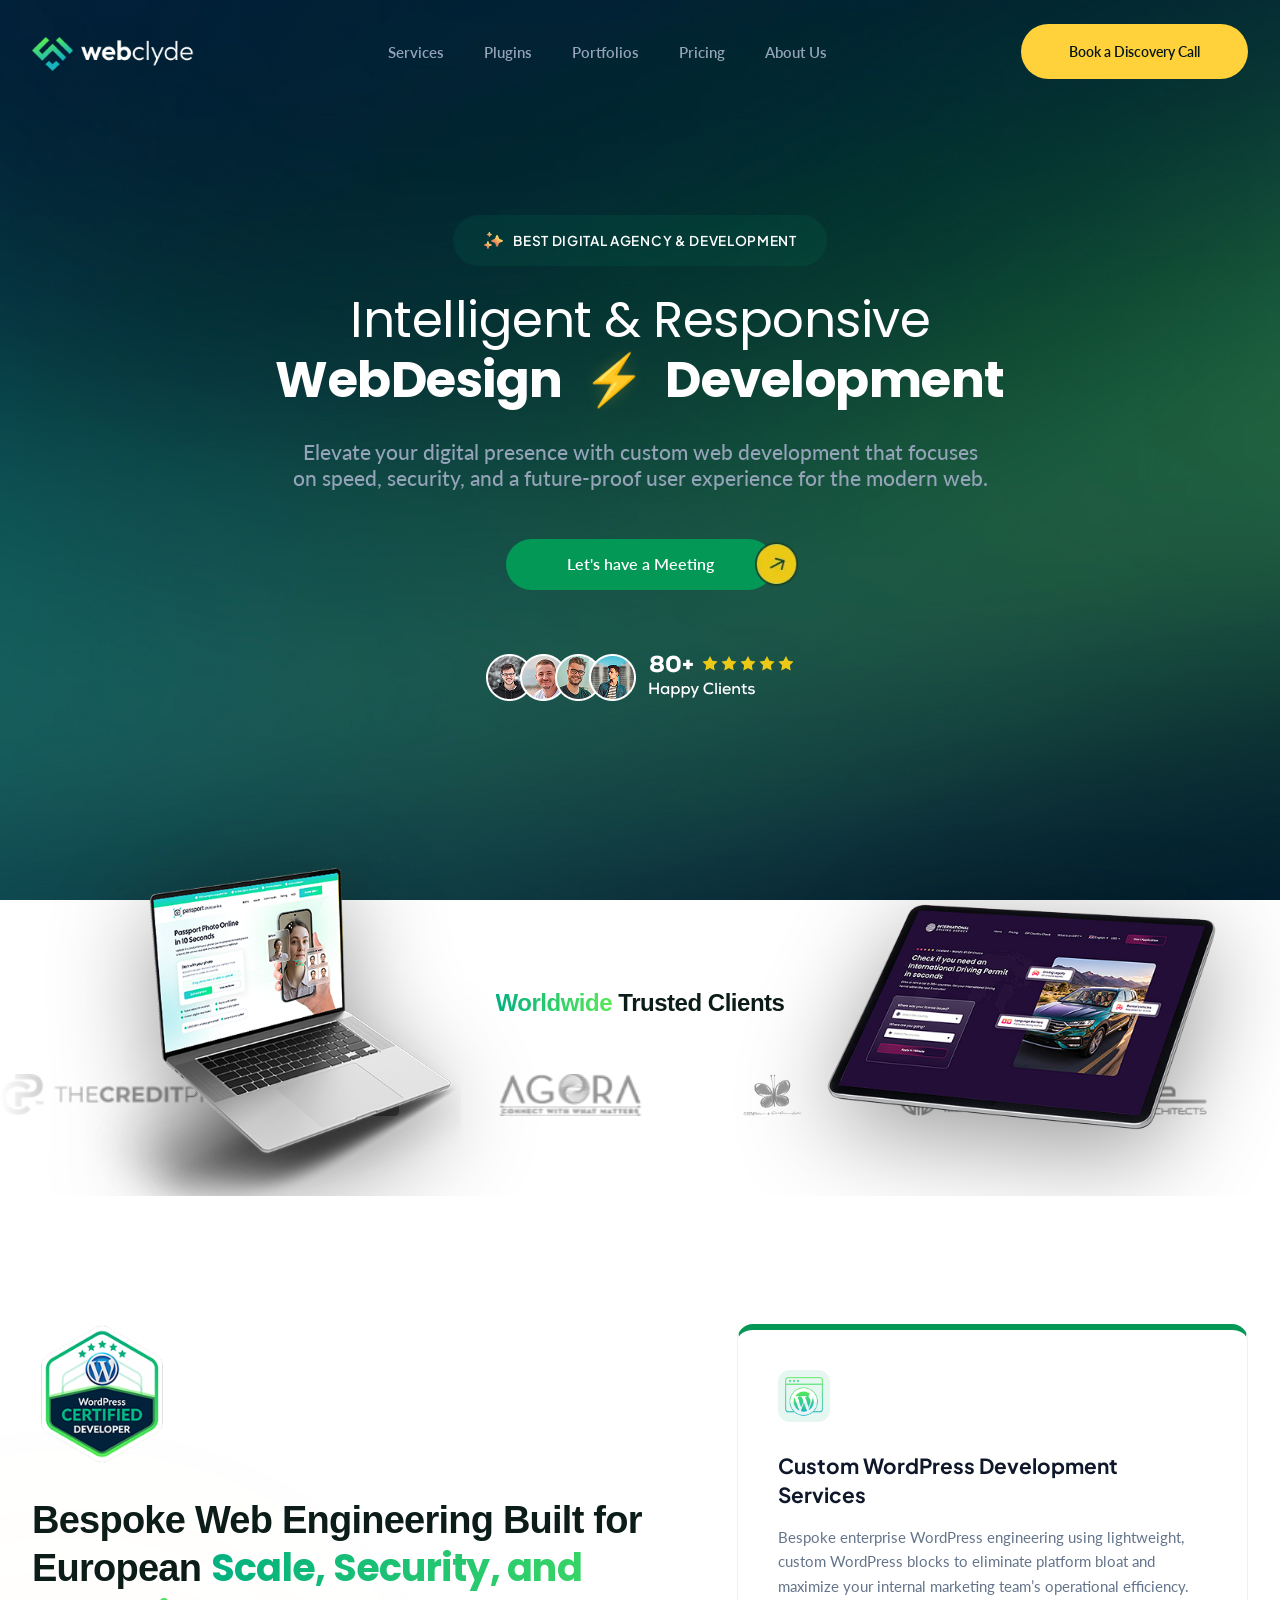
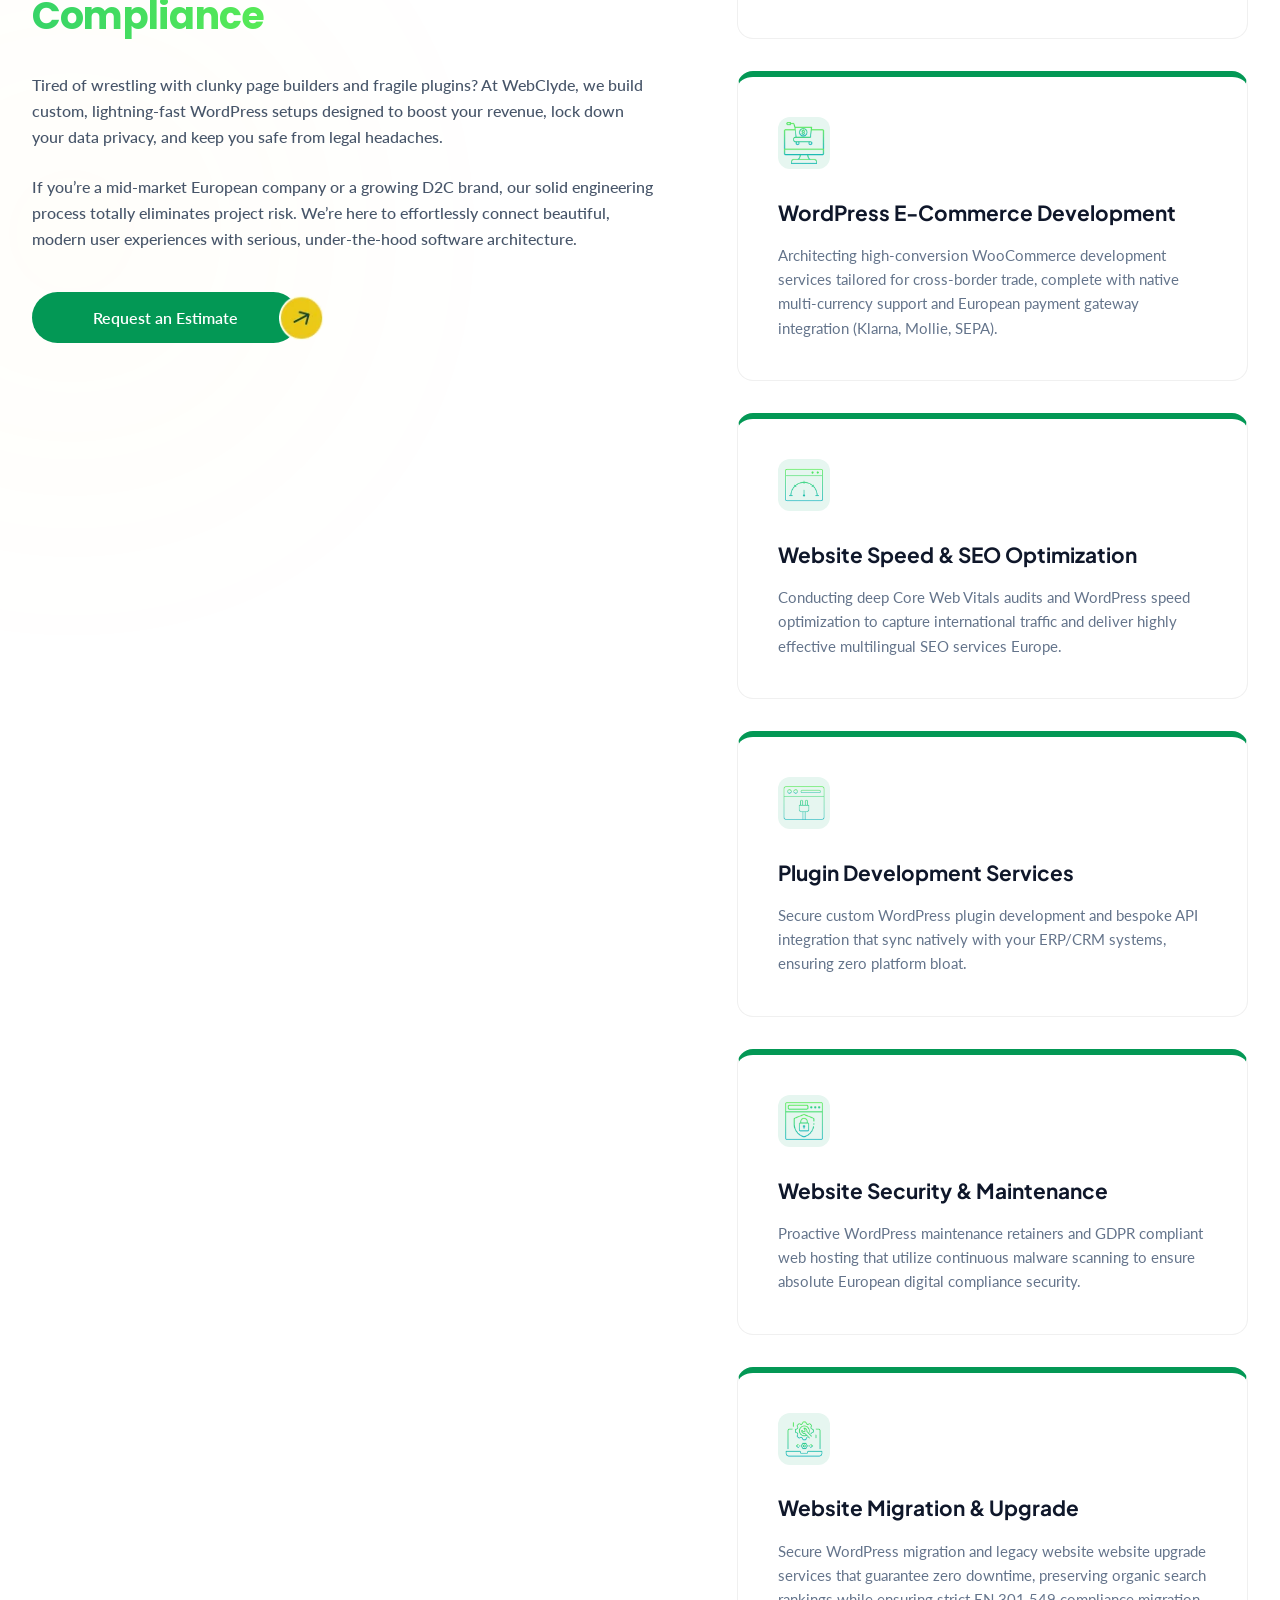
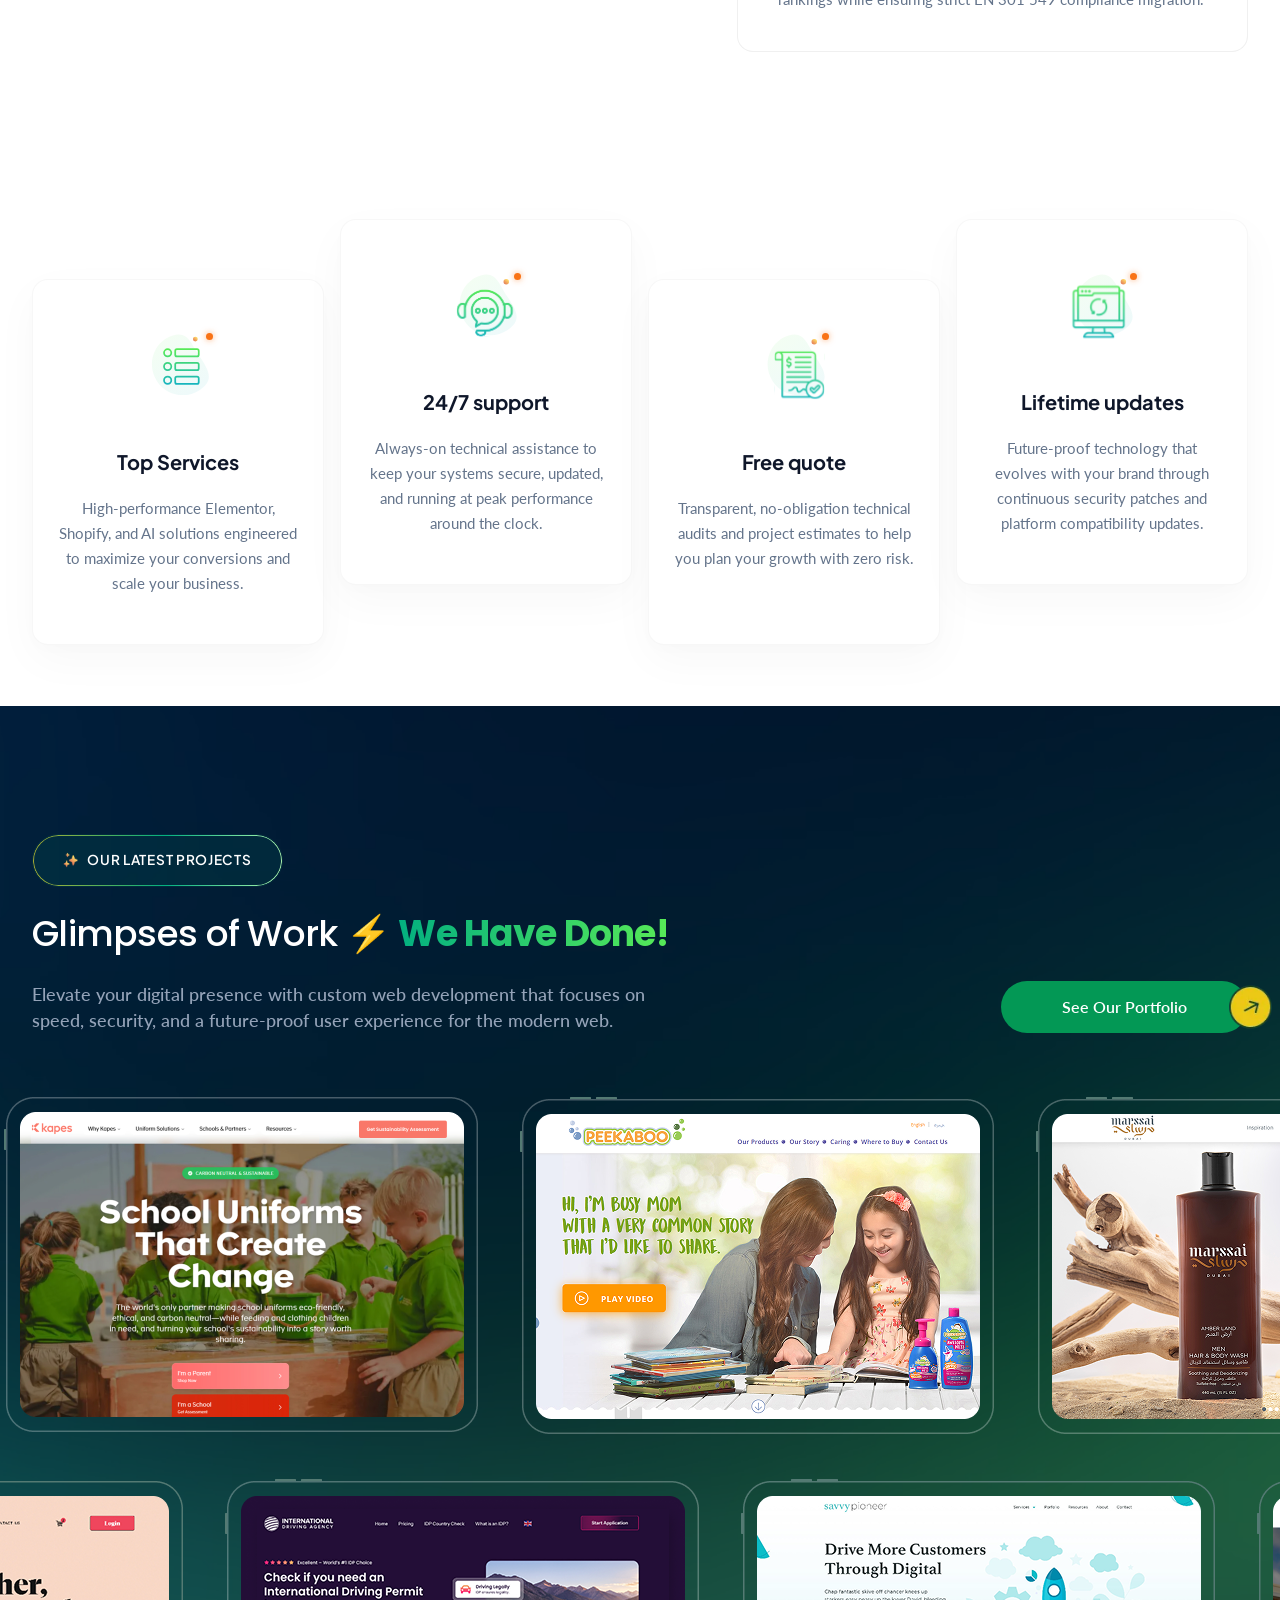
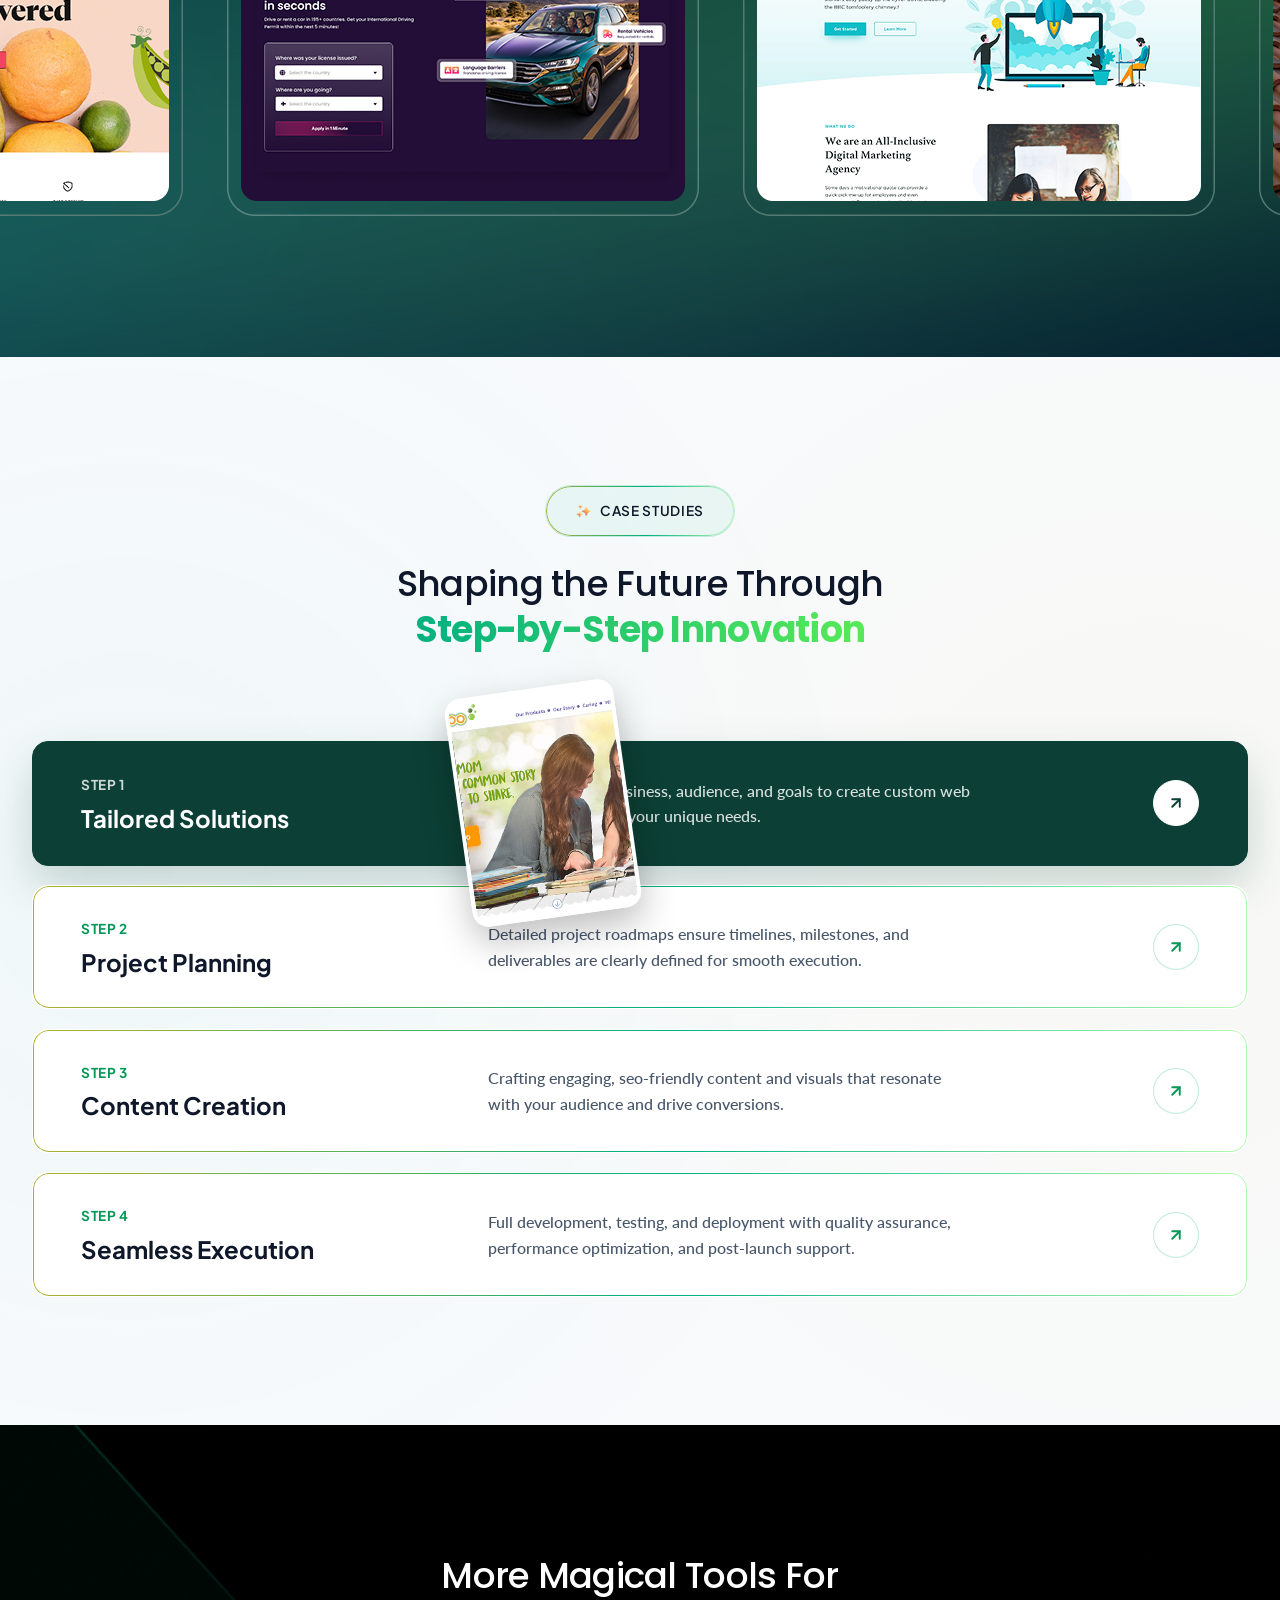
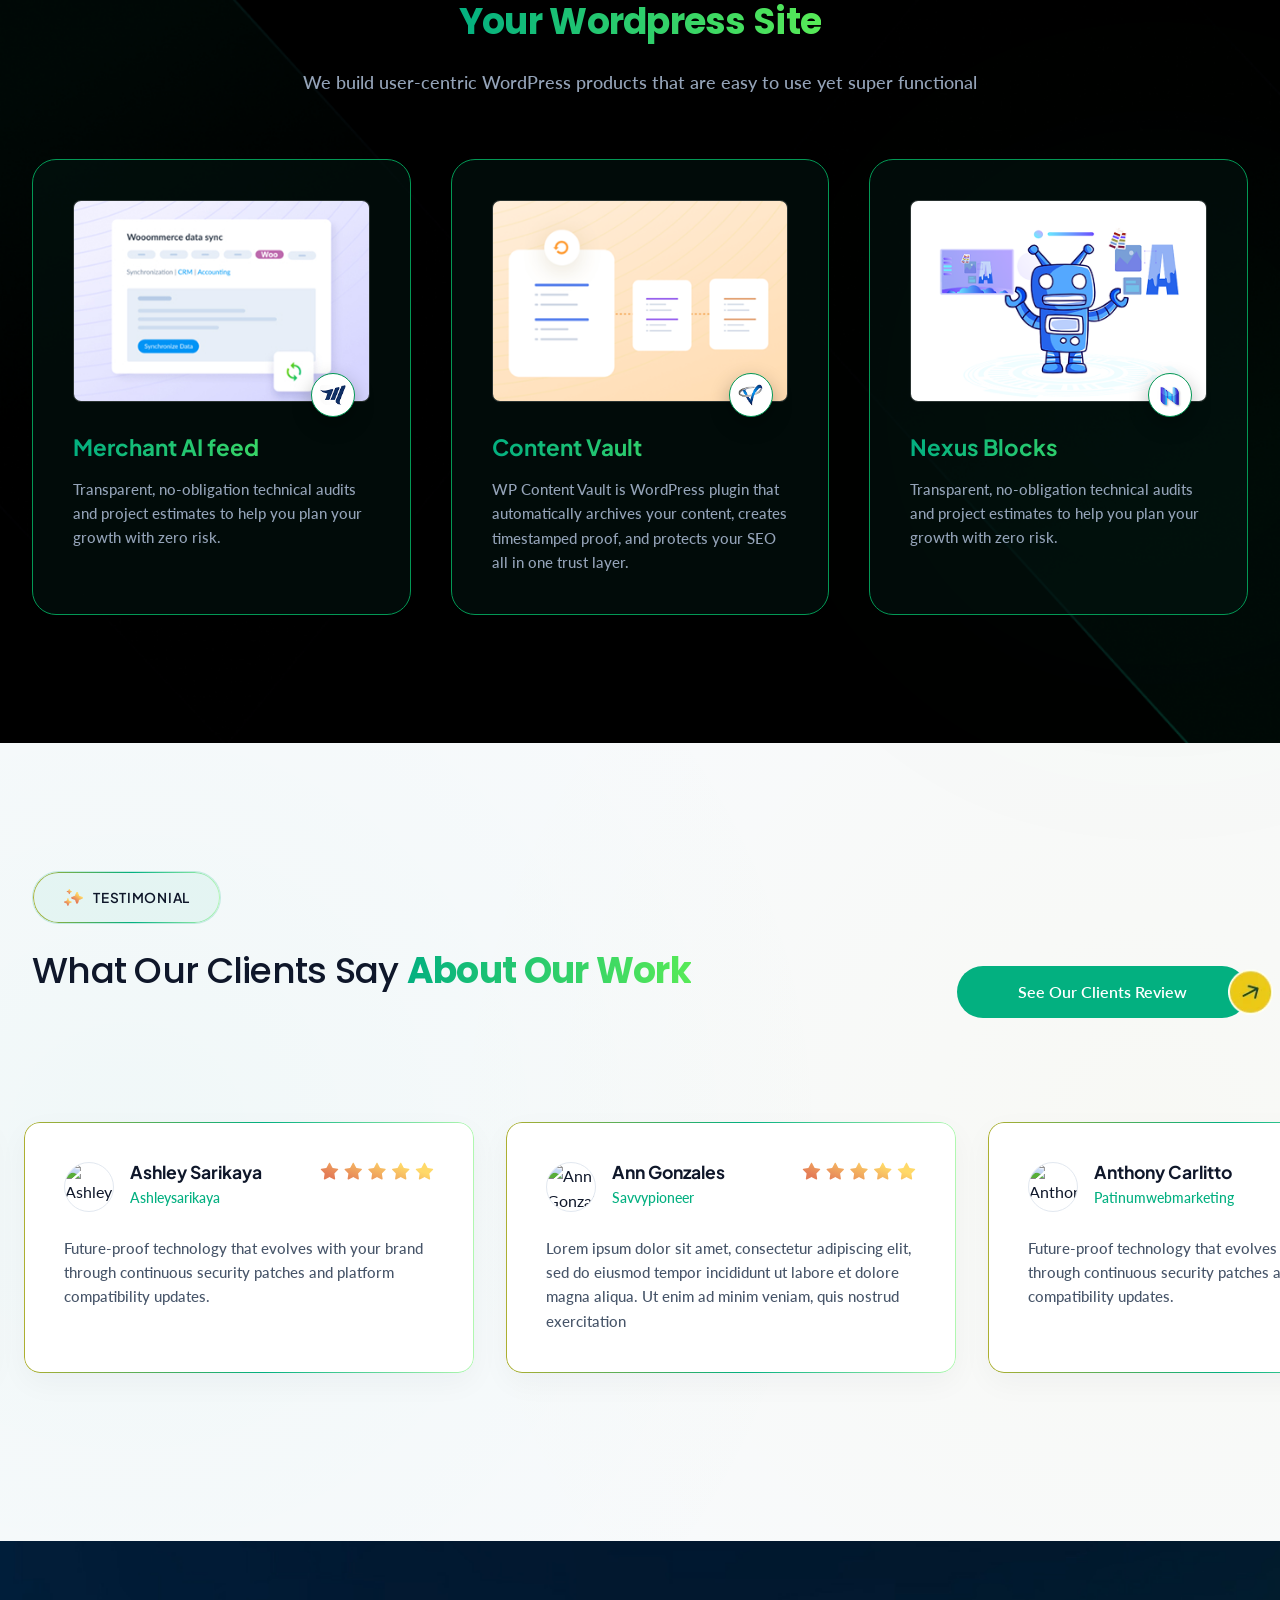
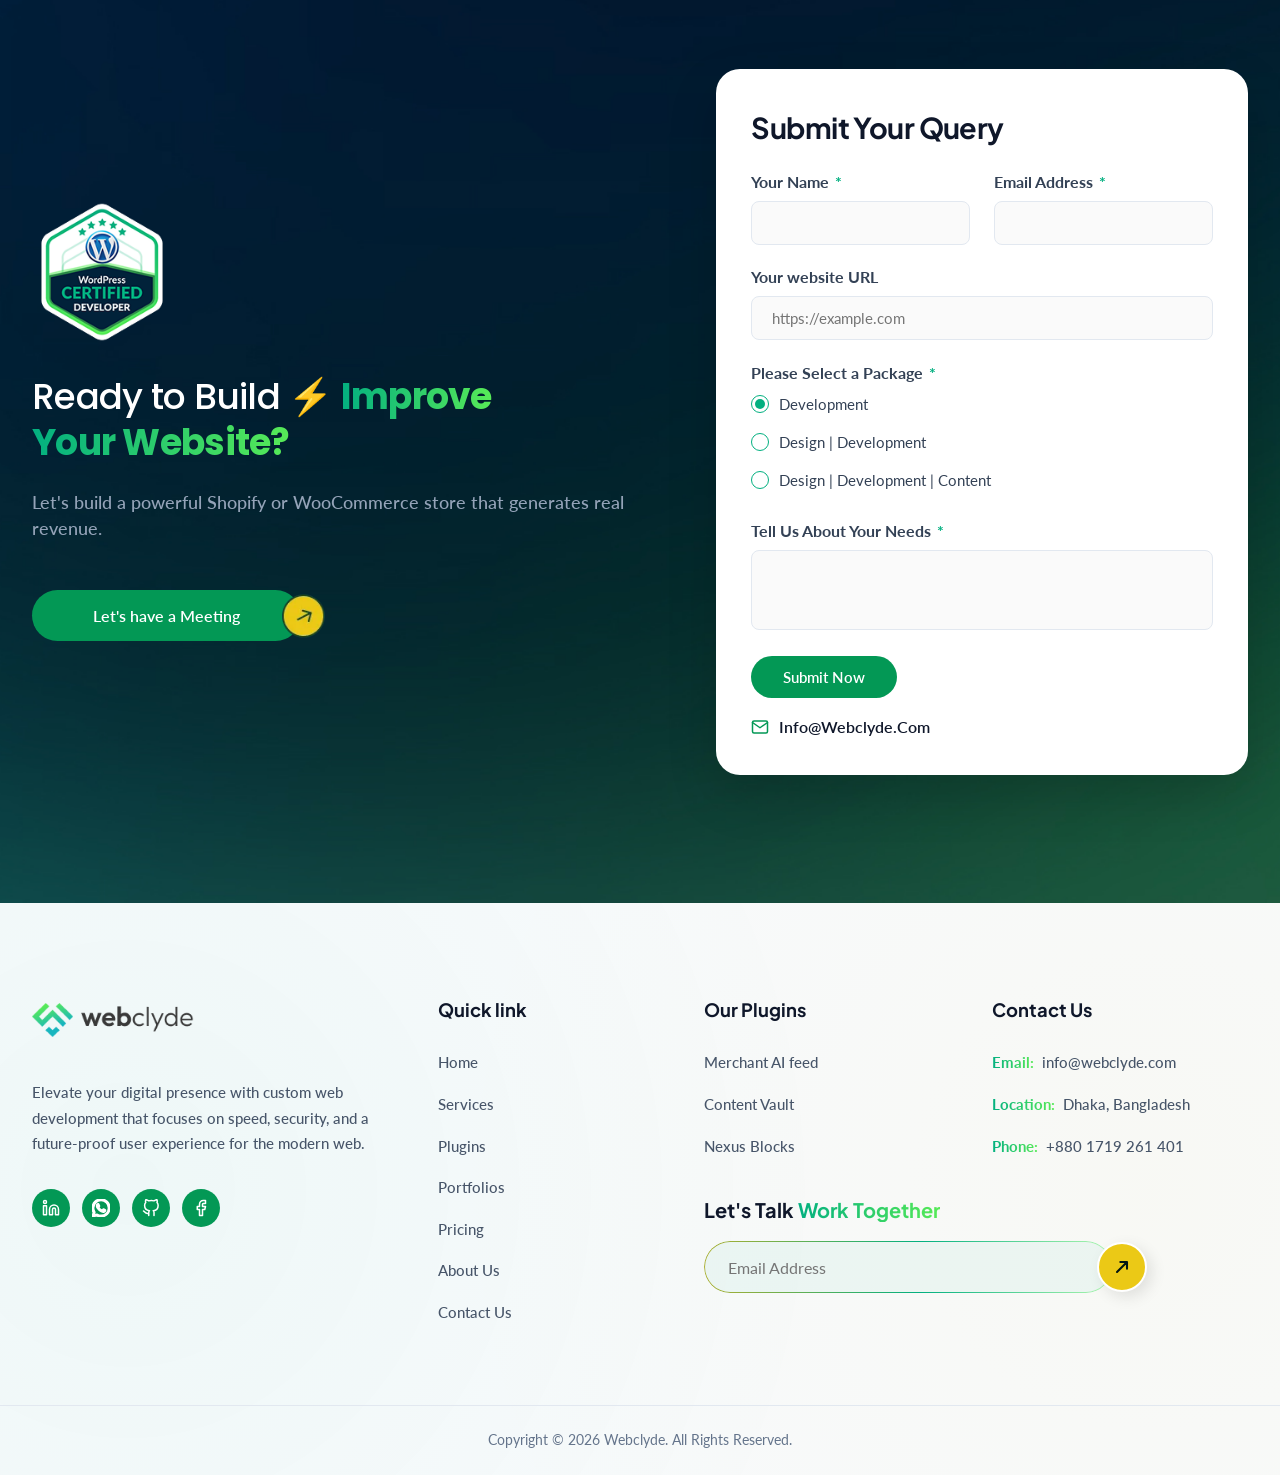
==== commit 9c06b2f5: "about page" ====
--- a/index.html
+++ b/index.html
@@ -15,6 +15,7 @@
   <link rel="stylesheet" href="style.css">
   <link rel="stylesheet" href="components/header.css">
   <link rel="stylesheet" href="components/footer.css">
+  <link rel="icon" type="image/png" href="Asset/logos/fav_icon webclyde.png">
 </head>
 
 <body>
--- a/style.css
+++ b/style.css
@@ -190,6 +190,10 @@
   font-size: 1rem;
 }
 
+.text-center {
+  text-align: center;
+}
+
 h2,
 .section-title {
   font-family: 'Poppins', sans-serif;
@@ -878,6 +882,7 @@
   overflow: hidden;
   position: relative;
   cursor: grab;
+  overflow-anchor: none;
 }
 
 .portfolio-carousel-container:active {
@@ -2011,8 +2016,8 @@
   display: flex;
   align-items: center;
   justify-content: center;
-  background: radial-gradient(circle at 50% 30%, rgba(0, 194, 133, 0.08) 0%, transparent 70%), 
-              url('Asset/images/Inner%20page%20Hero%20Banner.jpg') no-repeat center/cover;
+  background: radial-gradient(circle at 50% 30%, rgba(0, 194, 133, 0.08) 0%, transparent 70%),
+    url('Asset/images/Inner%20page%20Hero%20Banner.jpg') no-repeat center/cover;
   position: relative;
   text-align: center;
 }
@@ -2020,7 +2025,7 @@
 .contact-grid-section {
   background-color: #ffffff;
   background-image: radial-gradient(circle at 0% 0%, rgba(3, 152, 85, 0.03) 0%, transparent 50%),
-                    radial-gradient(circle at 100% 100%, rgba(255, 209, 59, 0.03) 0%, transparent 50%);
+    radial-gradient(circle at 100% 100%, rgba(255, 209, 59, 0.03) 0%, transparent 50%);
   color: #0f172a;
 }
 
@@ -2109,6 +2114,22 @@
   position: relative;
 }
 
+.schedule-btn-wrap::before {
+  content: '';
+  position: absolute;
+  right: -90px;
+  top: 50%;
+  transform: translateY(-50%);
+  width: 100px;
+  height: 100px;
+  background-repeat: no-repeat;
+  background-position: center;
+  background-size: contain;
+  transition: transform 0.3s ease;
+  background-image: url('Asset/images/CEO.png');
+  z-index: 1;
+}
+
 .schedule-btn {
   padding: 1rem 2.8rem 1rem 2rem !important;
   background: var(--primary);
@@ -2119,13 +2140,11 @@
   gap: 0.8rem;
   border-radius: 100px;
   transition: var(--transition-normal);
-  z-index: 1;
 }
 
 .schedule-btn:hover {
   background: #027a43;
   box-shadow: 0 8px 25px rgba(3, 152, 85, 0.25);
-  transform: translateY(-2px);
 }
 
 .schedule-btn-wrap .avatar-group {
@@ -2206,7 +2225,6 @@
 /* What Happens Next Section */
 .next-steps-section {
   background-color: #f8fafc;
-  border-top: 1px solid #e2e8f0;
   color: #0f172a;
 }
 
@@ -2223,8 +2241,8 @@
   border-radius: var(--border-radius-md);
   padding: 3rem 2rem;
   transition: transform 0.4s cubic-bezier(0.16, 1, 0.3, 1),
-              box-shadow 0.4s cubic-bezier(0.16, 1, 0.3, 1),
-              border-color 0.4s ease;
+    box-shadow 0.4s cubic-bezier(0.16, 1, 0.3, 1),
+    border-color 0.4s ease;
   text-align: left;
   box-shadow: 0 10px 30px rgba(0, 0, 0, 0.02);
 }
@@ -2276,10 +2294,12 @@
     grid-template-columns: 1fr;
     gap: 4rem;
   }
+
   .next-steps-grid {
     grid-template-columns: 1fr;
     gap: 2rem;
   }
+
   .contact-left-info h2 {
     font-size: 32px;
     line-height: 40px;
@@ -2292,15 +2312,535 @@
     align-items: flex-start;
     gap: 1.5rem;
   }
+
   .schedule-btn-wrap {
     flex-direction: column;
     align-items: flex-start;
     gap: 1rem;
   }
+
   .schedule-left {
     width: 100%;
   }
+
   .avatar-group {
     margin-left: 10px;
   }
+}
+
+/* ==========================================
+   19. ABOUT US PAGE STYLES
+   ========================================== */
+
+/* About Hero */
+.about-hero {
+  padding: 12rem 0 6rem 0;
+  text-align: center;
+  background: radial-gradient(circle at 50% 30%, rgba(0, 194, 133, 0.08) 0%, transparent 70%),
+    url('Asset/images/Inner%20page%20Hero%20Banner.jpg') no-repeat center/cover;
+  position: relative;
+  overflow: hidden;
+}
+
+.about-hero h1 {
+  font-family: 'Poppins', sans-serif;
+  font-size: 50px;
+  font-weight: 400;
+  line-height: 60px;
+  letter-spacing: -0.01em;
+  margin-bottom: 3.5rem;
+}
+
+/* About Gallery Carousel Section */
+.about-gallery-carousel-wrapper {
+  background-color: #ffffff;
+  padding: 6rem 0;
+  position: relative;
+  overflow: hidden;
+  z-index: 5;
+}
+
+.about-gallery-carousel-wrapper .portfolio-carousel-container {
+  padding: 20px 0;
+  height: 420px;
+}
+
+.about-gallery-carousel-wrapper .portfolio-carousel-track {
+  align-items: center;
+  height: 100%;
+}
+
+.about-gallery-carousel-wrapper .portfolio-carousel-card {
+  width: 240px;
+  border-radius: 16px;
+  overflow: hidden;
+  transition: height 0.6s cubic-bezier(0.4, 0, 0.2, 1), transform 0.6s cubic-bezier(0.4, 0, 0.2, 1), box-shadow 0.6s ease-in-out;
+  position: relative;
+}
+
+.about-gallery-carousel-wrapper .portfolio-carousel-card.odd {
+  height: 340px;
+}
+
+.about-gallery-carousel-wrapper .portfolio-carousel-card.even {
+  height: 275px;
+}
+
+.about-gallery-carousel-wrapper .portfolio-carousel-card:hover {
+  transform: translateY(-8px);
+  box-shadow: 0 20px 45px rgba(0, 194, 133, 0.2);
+}
+
+/* Even card active (normal scroll state): even cards grow tall (340px), odd cards shrink (275px), active card is tallest */
+.about-carousel-container.even-active .portfolio-carousel-card.even {
+  height: 340px;
+}
+
+.about-carousel-container.even-active .portfolio-carousel-card.odd {
+  height: 275px;
+}
+
+.about-carousel-container.even-active .portfolio-carousel-card.active-slide {
+  height: 355px;
+}
+
+/* Odd card active (normal scroll state): odd cards grow tall (340px), even cards shrink (275px), active card is tallest */
+.about-carousel-container.odd-active .portfolio-carousel-card.odd {
+  height: 340px;
+}
+
+.about-carousel-container.odd-active .portfolio-carousel-card.even {
+  height: 275px;
+}
+
+.about-carousel-container.odd-active .portfolio-carousel-card.active-slide {
+  height: 355px;
+}
+
+.about-gallery-carousel-wrapper .portfolio-carousel-card img {
+  width: 100%;
+  height: 100%;
+  object-fit: cover;
+  transition: transform 0.6s cubic-bezier(0.16, 1, 0.3, 1);
+  display: block;
+}
+
+.about-gallery-carousel-wrapper .portfolio-carousel-card:hover img {
+  transform: scale(1.06);
+}
+
+/* Light Theme Content Wrapper */
+.about-light-theme {
+  background-color: #ffffff;
+  color: #475569;
+  position: relative;
+  z-index: 10;
+  overflow: hidden;
+}
+
+/* Radial Glow Blobs for Light Section */
+.about-light-glow {
+  position: absolute;
+  width: 600px;
+  height: 600px;
+  border-radius: 50%;
+  filter: blur(140px);
+  opacity: 0.3;
+  pointer-events: none;
+  z-index: 1;
+}
+
+.about-light-glow-1 {
+  background: radial-gradient(circle, rgba(0, 194, 133, 0.18) 0%, transparent 70%);
+  top: 5%;
+  left: -10%;
+}
+
+.about-light-glow-2 {
+  background: radial-gradient(circle, rgba(255, 209, 59, 0.15) 0%, transparent 70%);
+  top: 35%;
+  right: -10%;
+}
+
+.about-light-glow-3 {
+  background: radial-gradient(circle, rgba(0, 194, 133, 0.12) 0%, transparent 70%);
+  bottom: 15%;
+  left: 15%;
+}
+
+.about-light-theme h2,
+.about-light-theme .section-title {
+  color: #0c1c18;
+  font-family: 'Poppins', sans-serif;
+}
+
+.about-light-theme p,
+.about-light-theme .section-desc {
+  color: #475569;
+}
+
+.highlight-green {
+  color: #039855;
+  font-weight: 700;
+}
+
+/* Vision & Mission Section */
+.vision-mission-section {
+  padding: 8rem 0 4rem 0;
+  position: relative;
+  z-index: 2;
+}
+
+.vision-mission-grid {
+  display: grid;
+  grid-template-columns: 1fr 1fr;
+  gap: 3rem;
+}
+
+.vision-mission-card {
+  background: #ffffff;
+  border: 1px solid rgba(3, 152, 85, 0.08);
+  border-radius: 24px;
+  padding: 3.5rem;
+  box-shadow: 0 15px 45px rgba(3, 22, 18, 0.02);
+  transition: transform 0.4s cubic-bezier(0.16, 1, 0.3, 1), border-color 0.4s ease, box-shadow 0.4s ease;
+}
+
+.vision-mission-card:hover {
+  transform: translateY(-6px);
+  box-shadow: 0 25px 55px rgba(3, 22, 18, 0.07);
+  border-color: rgba(3, 152, 85, 0.18);
+}
+
+.vm-icon {
+  width: 64px;
+  height: 64px;
+  background: rgba(3, 152, 85, 0.06);
+  border-radius: 16px;
+  display: flex;
+  align-items: center;
+  justify-content: center;
+  margin-bottom: 2rem;
+  transition: background-color 0.3s ease;
+}
+
+.vision-mission-card:hover .vm-icon {
+  background: rgba(3, 152, 85, 0.12);
+}
+
+.vision-mission-card h3 {
+  font-size: 1.8rem;
+  font-weight: 600;
+  margin-bottom: 1.2rem;
+  color: #0c1c18;
+  font-family: 'Poppins', sans-serif;
+}
+
+.vision-mission-card p {
+  font-size: 1.05rem;
+  line-height: 1.75;
+  color: #475569;
+}
+
+/* By The Numbers Section */
+.numbers-section {
+  padding: 5rem 0;
+  position: relative;
+  z-index: 2;
+}
+
+.numbers-grid {
+  display: grid;
+  grid-template-columns: repeat(4, 1fr);
+  gap: 2rem;
+}
+
+.stat-card {
+  background: #ffffff;
+  border-radius: 20px;
+  padding: 3rem 2rem;
+  text-align: center;
+  box-shadow: 0 15px 40px rgba(3, 22, 18, 0.02);
+  border: 1px solid rgba(0, 0, 0, 0.03);
+  transition: transform 0.4s cubic-bezier(0.16, 1, 0.3, 1), border-color 0.4s ease, box-shadow 0.4s ease;
+}
+
+.stat-card:hover {
+  transform: translateY(-6px);
+  box-shadow: 0 25px 50px rgba(3, 22, 18, 0.06);
+  border-color: rgba(3, 152, 85, 0.12);
+}
+
+.stat-num {
+  font-size: 3rem;
+  font-family: 'Poppins', sans-serif;
+  font-weight: 700;
+  color: #0c1c18;
+  line-height: 1.1;
+  margin-bottom: 0.8rem;
+  display: flex;
+  align-items: center;
+  justify-content: center;
+  gap: 0.2rem;
+}
+
+.stat-diamond {
+  color: #039855;
+  font-size: 1.5rem;
+  vertical-align: middle;
+}
+
+.stat-label {
+  font-size: 1rem;
+  color: #64748b;
+  font-weight: 500;
+}
+
+/* Our Expertise Section */
+.expertise-section {
+  padding: 6rem 0;
+  position: relative;
+  z-index: 2;
+}
+
+.expertise-grid {
+  display: grid;
+  grid-template-columns: 1.1fr 0.9fr;
+  gap: 5rem;
+  align-items: center;
+}
+
+.expertise-left {
+  text-align: left;
+}
+
+.expertise-list {
+  display: flex;
+  flex-direction: column;
+  gap: 2rem;
+  margin: 2.5rem 0;
+}
+
+.expertise-item {
+  padding-left: 1.8rem;
+  border-left: 3px solid #039855;
+}
+
+.expertise-item p {
+  font-size: 1.05rem;
+  line-height: 1.7;
+  color: #475569;
+}
+
+.expertise-right {
+  position: relative;
+}
+
+.expertise-image-wrap {
+  border-radius: 24px;
+  overflow: hidden;
+  /* box-shadow: 0 20px 50px rgba(3, 22, 18, 0.07); */
+  transition: transform 0.4s cubic-bezier(0.16, 1, 0.3, 1), box-shadow 0.4s ease;
+}
+
+.expertise-image-wrap:hover {
+  transform: scale(1.02);
+  /* box-shadow: 0 25px 60px rgba(3, 22, 18, 0.12); */
+}
+
+.expertise-image-wrap img {
+  width: 100%;
+  height: auto;
+  display: block;
+}
+
+/* Team Section */
+.team-section {
+  padding: 4rem 0;
+  position: relative;
+  z-index: 2;
+}
+
+.team-top-row {
+  display: grid;
+  grid-template-columns: 1.2fr 2fr;
+  gap: 4.5rem;
+  align-items: center;
+  margin-bottom: 5.5rem;
+}
+
+.team-header-left {
+  text-align: left;
+}
+
+.team-header-left .pill {
+  margin-bottom: 1.5rem;
+}
+
+.team-header-left .section-title {
+  margin-bottom: 1.5rem;
+  line-height: 1.2;
+}
+
+.team-header-left .section-desc {
+  max-width: 440px;
+  font-size: 1.05rem;
+  line-height: 1.6;
+}
+
+.team-leaders {
+  display: grid;
+  grid-template-columns: 1fr 1fr;
+  gap: 3rem;
+}
+
+.team-bottom-grid {
+  display: grid;
+  grid-template-columns: repeat(8, 1fr);
+  gap: 1.5rem;
+  width: 100%;
+  max-width: 100%;
+  padding: 0 4rem;
+  margin: 0 auto;
+}
+
+.team-card {
+  background: transparent;
+  border: none;
+  box-shadow: none;
+  border-radius: 0;
+  overflow: visible;
+  text-align: left;
+  transition: transform 0.4s cubic-bezier(0.16, 1, 0.3, 1);
+}
+
+.team-card:hover {
+  transform: translateY(-6px);
+}
+
+.team-img-wrap {
+  border-radius: 8px;
+  overflow: hidden;
+  background-color: #e2f5ec;
+}
+
+.team-img-wrap img {
+  width: 100%;
+  height: 100%;
+  object-fit: cover;
+  transition: transform 0.6s cubic-bezier(0.16, 1, 0.3, 1);
+  display: block;
+}
+
+.team-card:hover .team-img-wrap img {
+  transform: scale(1.05);
+}
+
+.team-info {
+  padding: 12px 0 0 0;
+}
+
+.team-info h3 {
+  font-size: 1.25rem;
+  font-weight: 700;
+  color: #0c1c18;
+  margin-bottom: 0.2rem;
+  font-family: 'Poppins', sans-serif;
+}
+
+.team-info h4 {
+  font-size: 1.05rem;
+  font-weight: 700;
+  color: #0c1c18;
+  margin-bottom: 0.2rem;
+  font-family: 'Poppins', sans-serif;
+}
+
+.team-role {
+  font-size: 0.85rem;
+  color: #039855;
+  font-weight: 600;
+}
+
+/* Responsive Media Queries for About page */
+@media (max-width: 992px) {
+  .about-hero h1 {
+    font-size: 38px;
+    line-height: 48px;
+    margin-bottom: 2.5rem;
+  }
+
+  .about-gallery {
+    gap: 1rem;
+  }
+
+  .gallery-card {
+    min-width: 150px;
+  }
+
+  .vision-mission-grid {
+    grid-template-columns: 1fr;
+    gap: 2.5rem;
+  }
+
+  .vision-mission-card {
+    padding: 2.5rem;
+  }
+
+  .numbers-grid {
+    grid-template-columns: 1fr 1fr;
+    gap: 1.5rem;
+  }
+
+  .expertise-grid {
+    grid-template-columns: 1fr;
+    gap: 3.5rem;
+  }
+
+  .team-top-row {
+    grid-template-columns: 1fr;
+    gap: 3rem;
+  }
+
+  .team-bottom-grid {
+    grid-template-columns: repeat(4, 1fr);
+    gap: 1.5rem;
+    padding: 0 2rem;
+  }
+}
+
+@media (max-width: 1200px) {
+  .team-bottom-grid {
+    grid-template-columns: repeat(4, 1fr);
+    padding: 0 3rem;
+  }
+}
+
+@media (max-width: 768px) {
+  .team-bottom-grid {
+    grid-template-columns: repeat(3, 1fr);
+    padding: 0 1.5rem;
+  }
+}
+
+@media (max-width: 640px) {
+  .about-hero h1 {
+    font-size: 28px;
+    line-height: 38px;
+  }
+
+  .numbers-grid {
+    grid-template-columns: 1fr;
+  }
+
+  .team-leaders {
+    grid-template-columns: 1fr;
+    gap: 2rem;
+  }
+
+  .team-bottom-grid {
+    grid-template-columns: repeat(2, 1fr);
+    gap: 1rem;
+    padding: 0 1rem;
+  }
 }
--- a/components/header.css
+++ b/components/header.css
@@ -15,7 +15,7 @@
   background: rgba(3, 22, 18, 0.85);
   backdrop-filter: blur(12px);
   padding: 1rem 0;
-  border-bottom: 1px solid rgba(0, 194, 133, 0.08);
+  /* border-bottom: 1px solid rgba(0, 194, 133, 0.08); */
   box-shadow: 0 10px 30px rgba(0, 0, 0, 0.2);
 }
 
--- a/components/footer.css
+++ b/components/footer.css
@@ -8,8 +8,6 @@
     radial-gradient(circle at 90% 50%, rgba(255, 209, 59, 0.04) 0%, transparent 60%);
   padding: 6rem 0 0 0;
   color: #475569;
-  /* slate-600 */
-  border-top: 1px solid #e2e8f0;
   position: relative;
   overflow: hidden;
 }
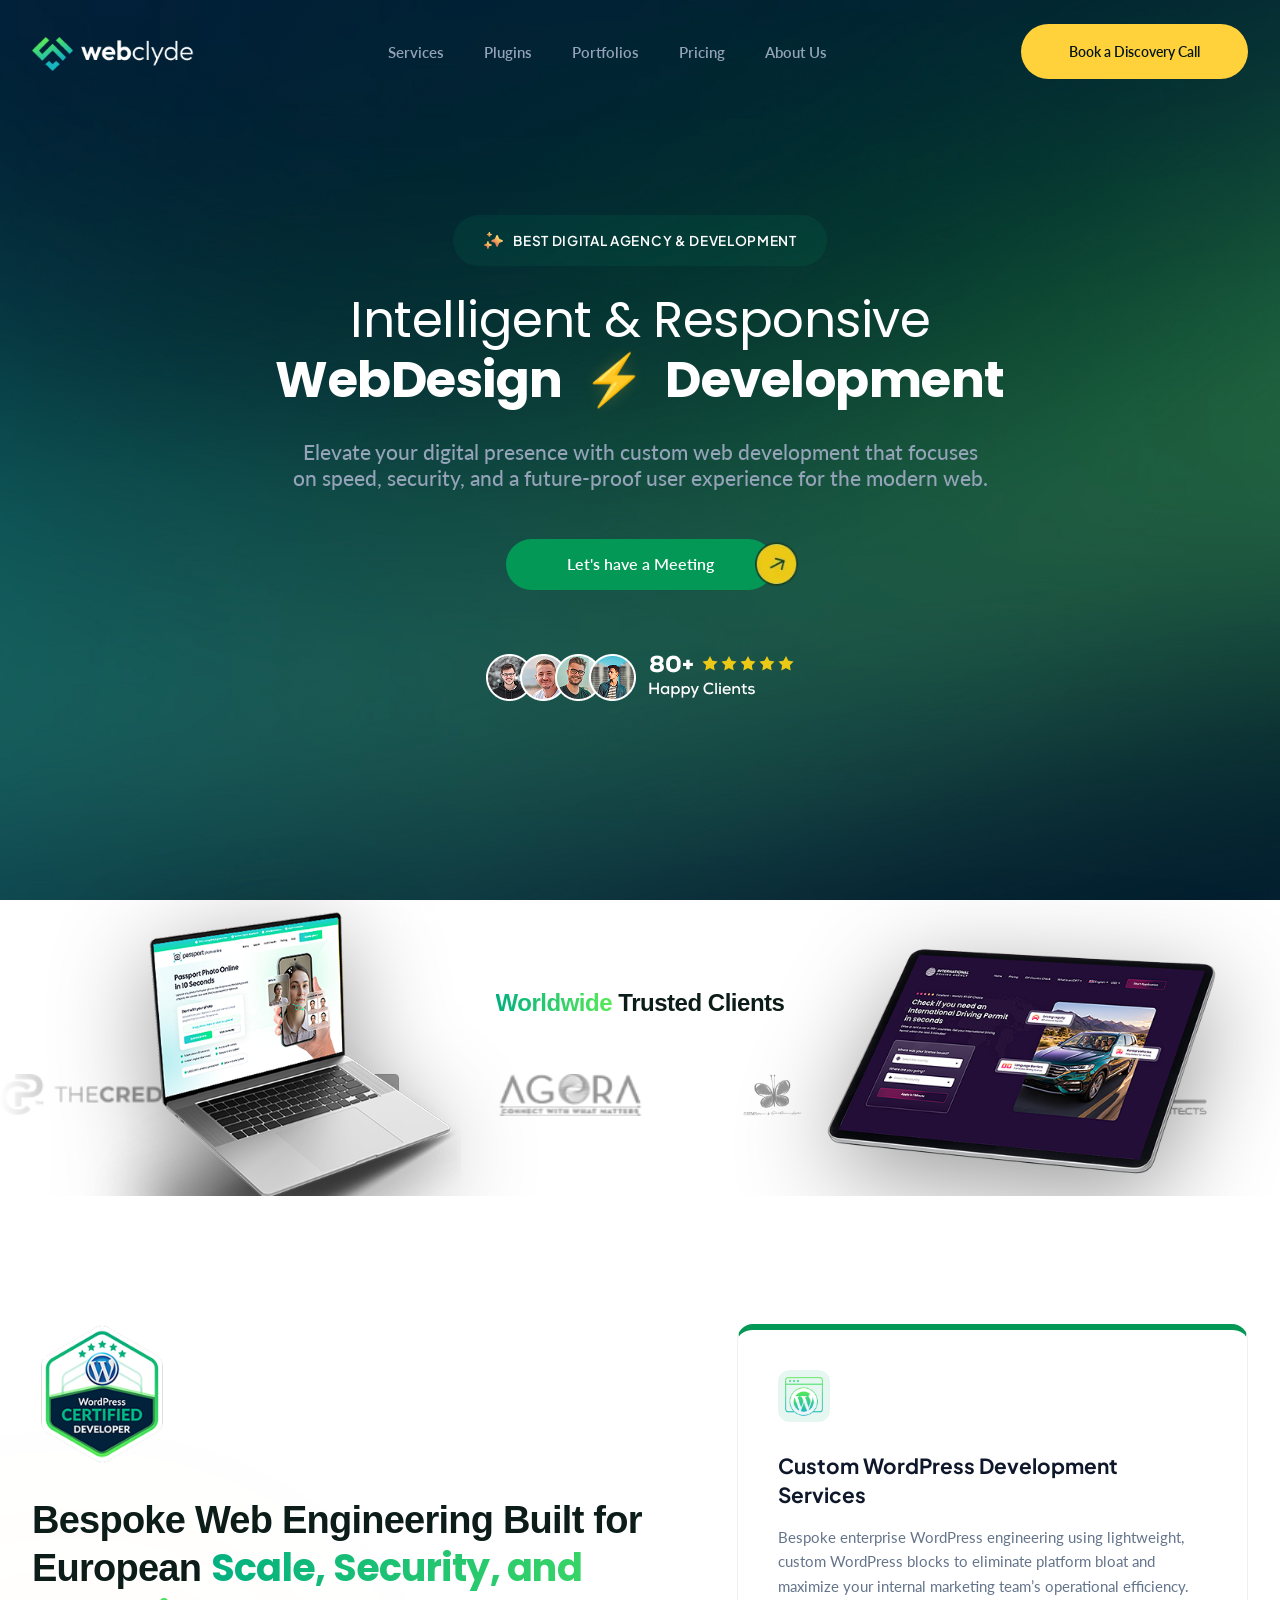
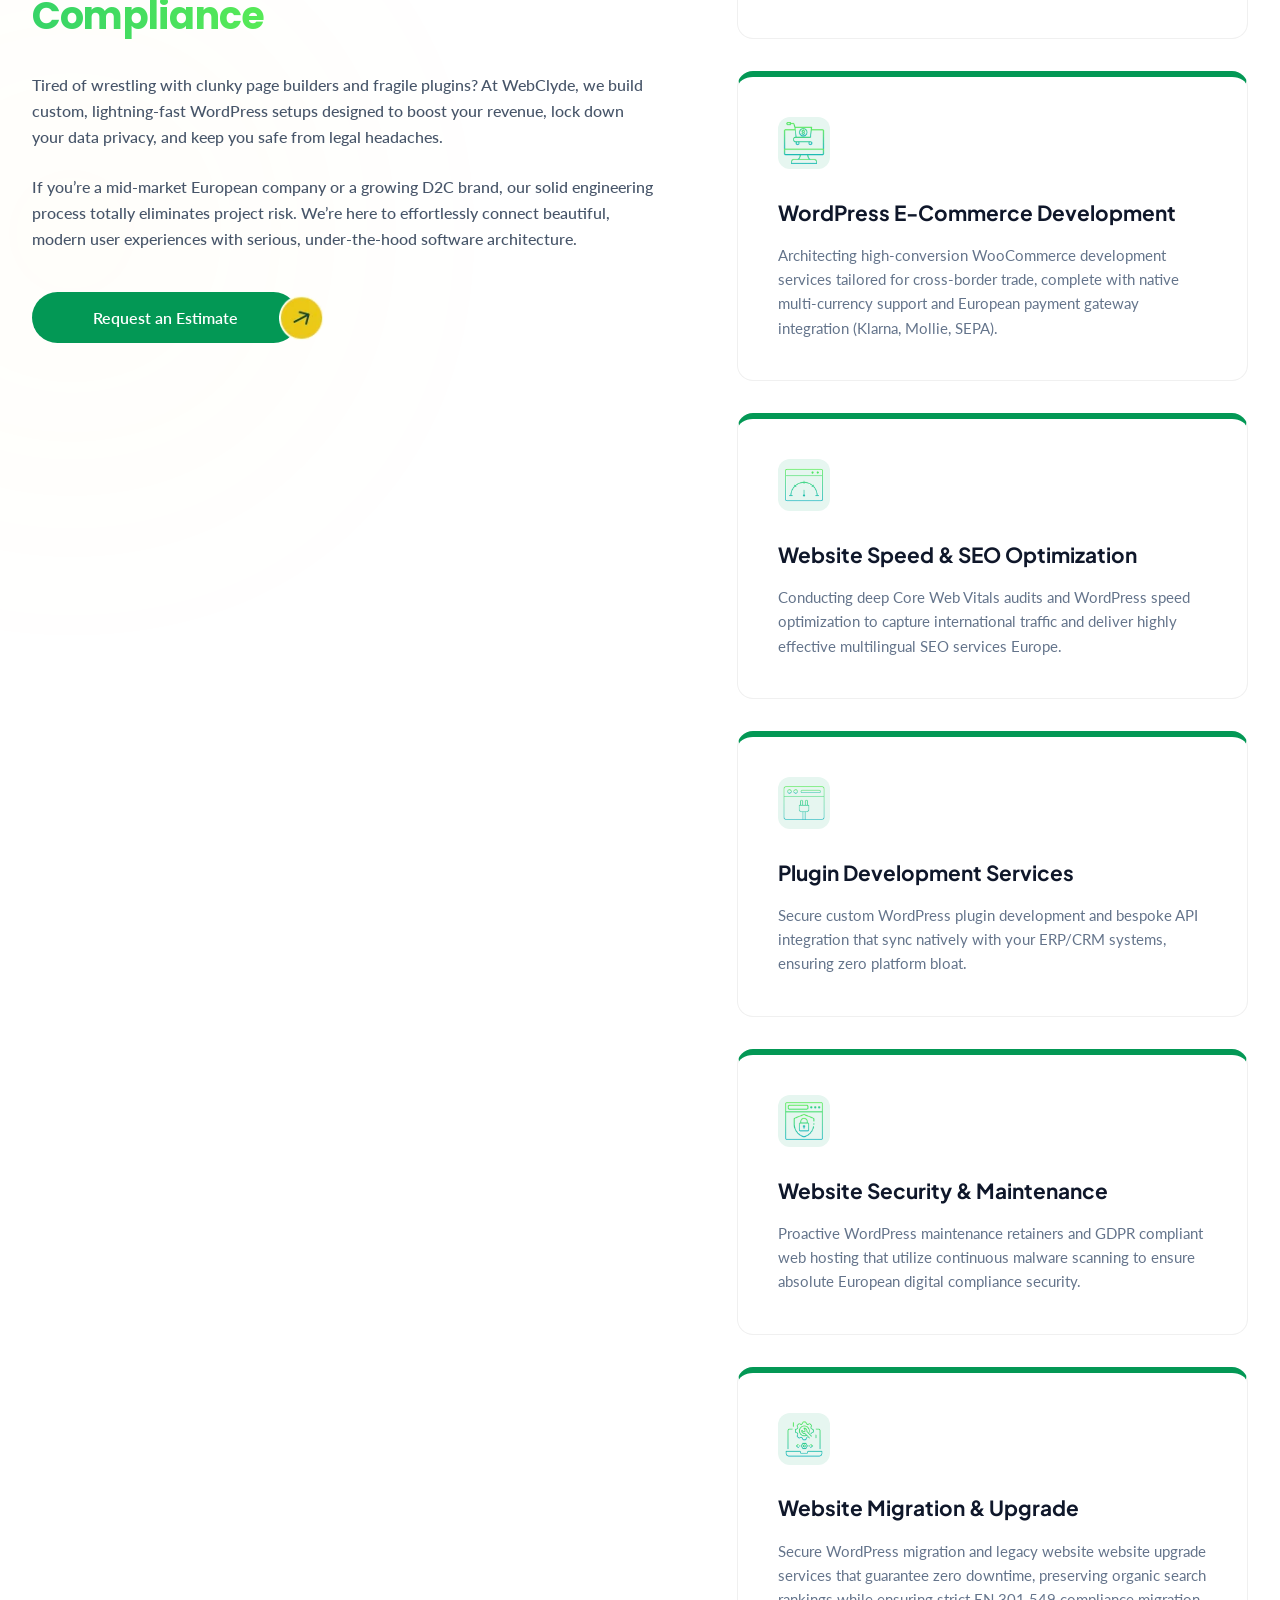
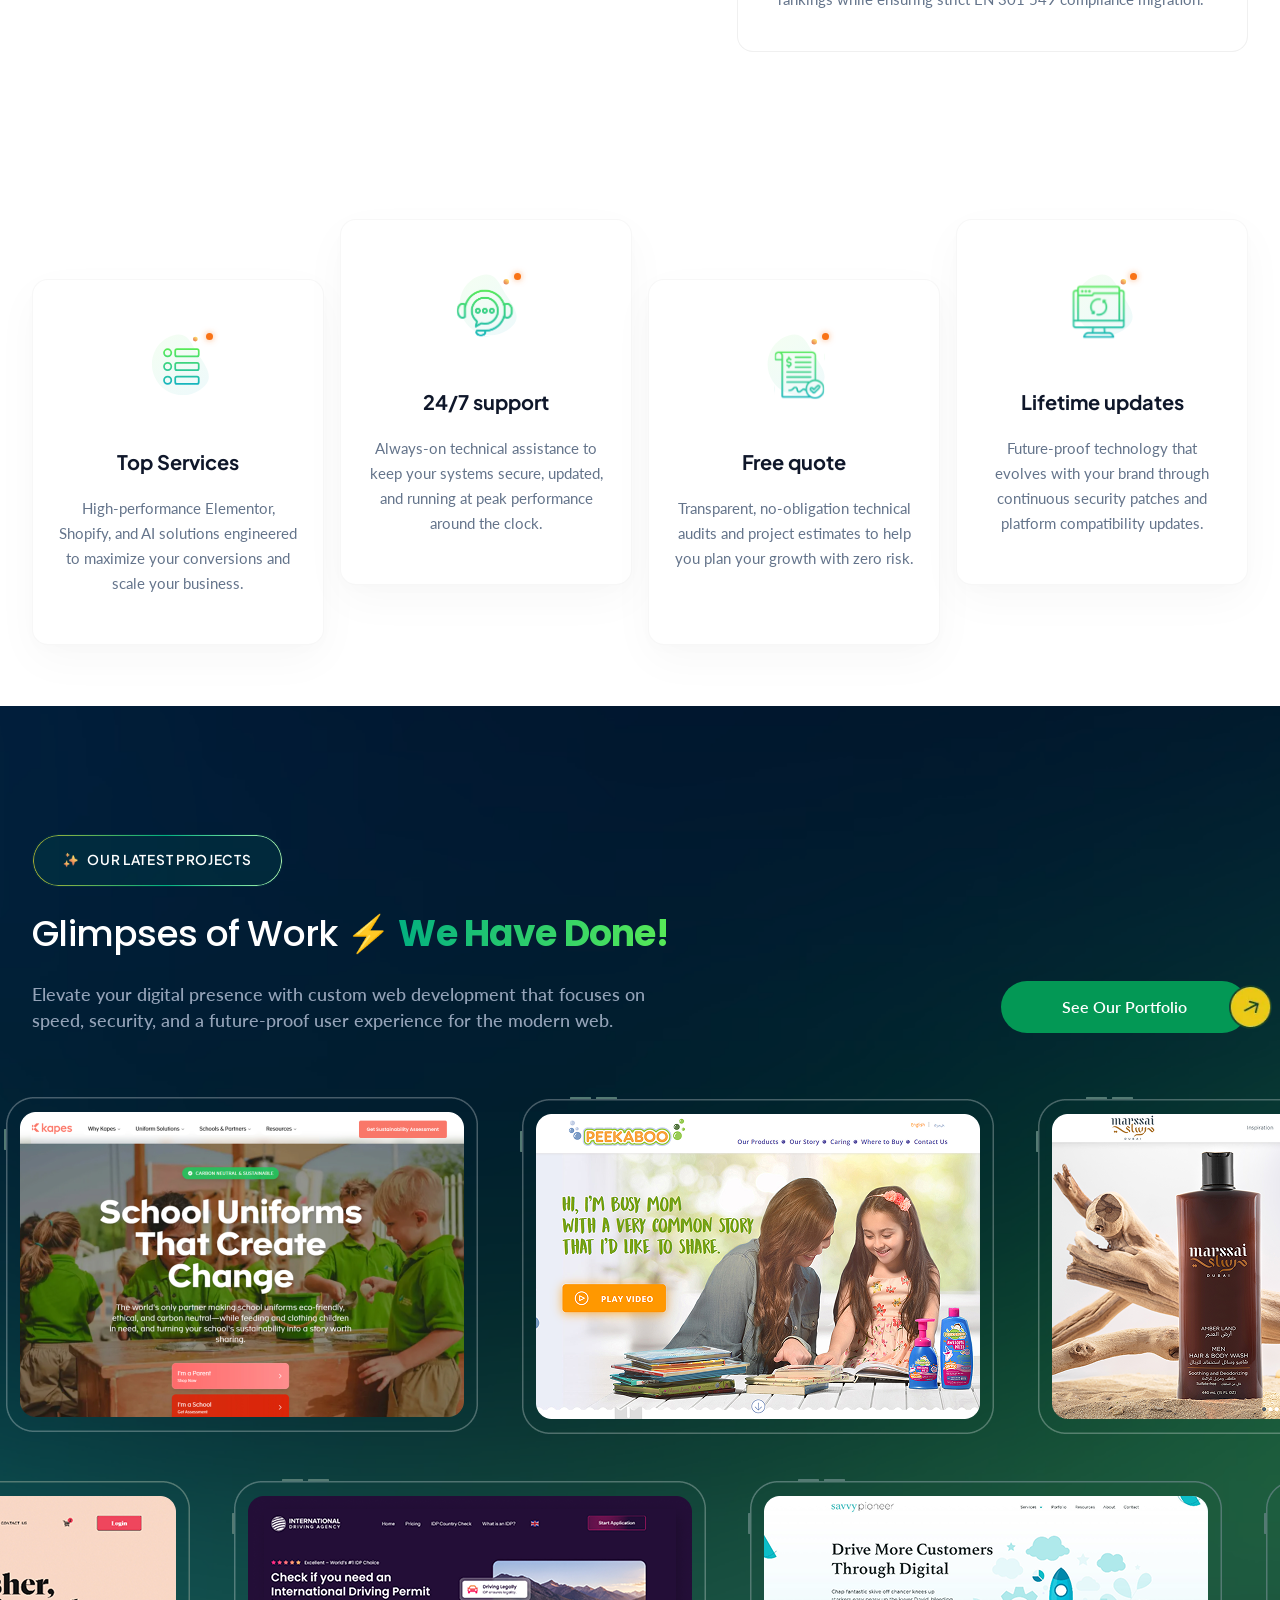
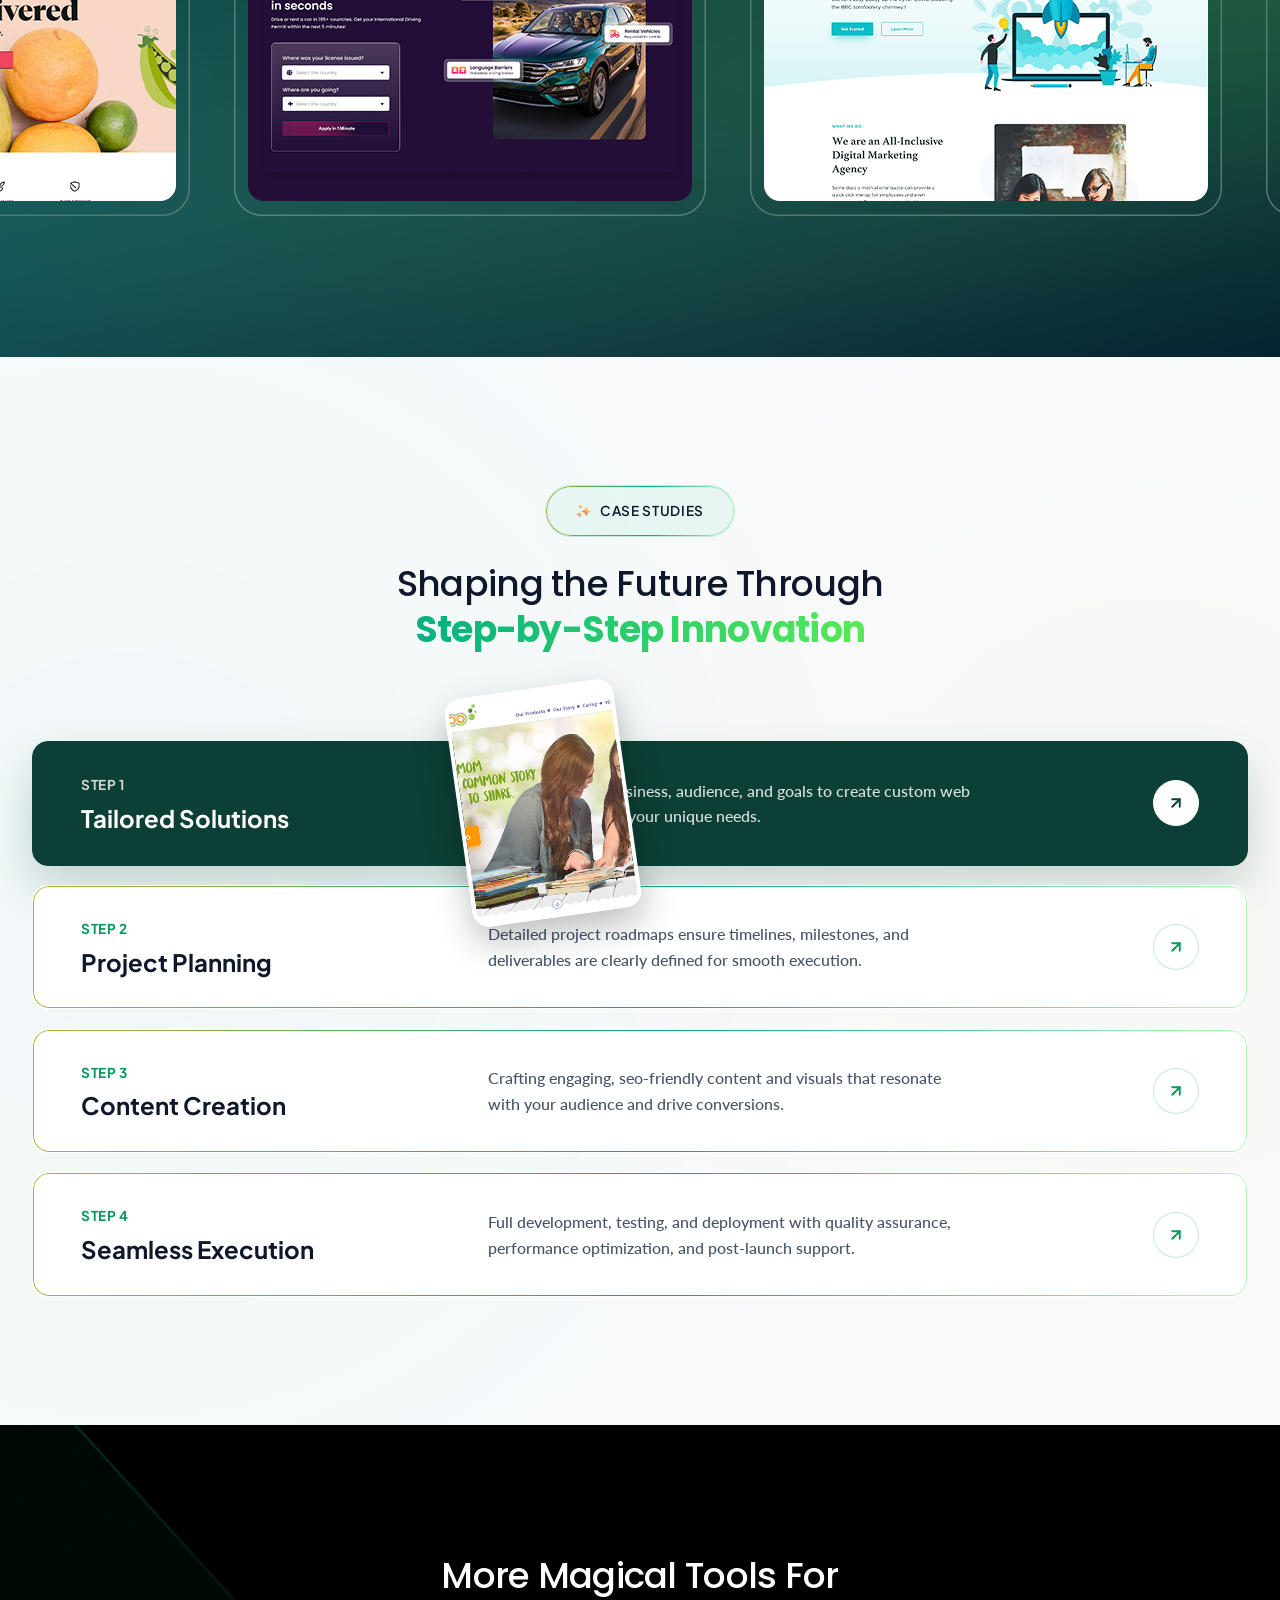
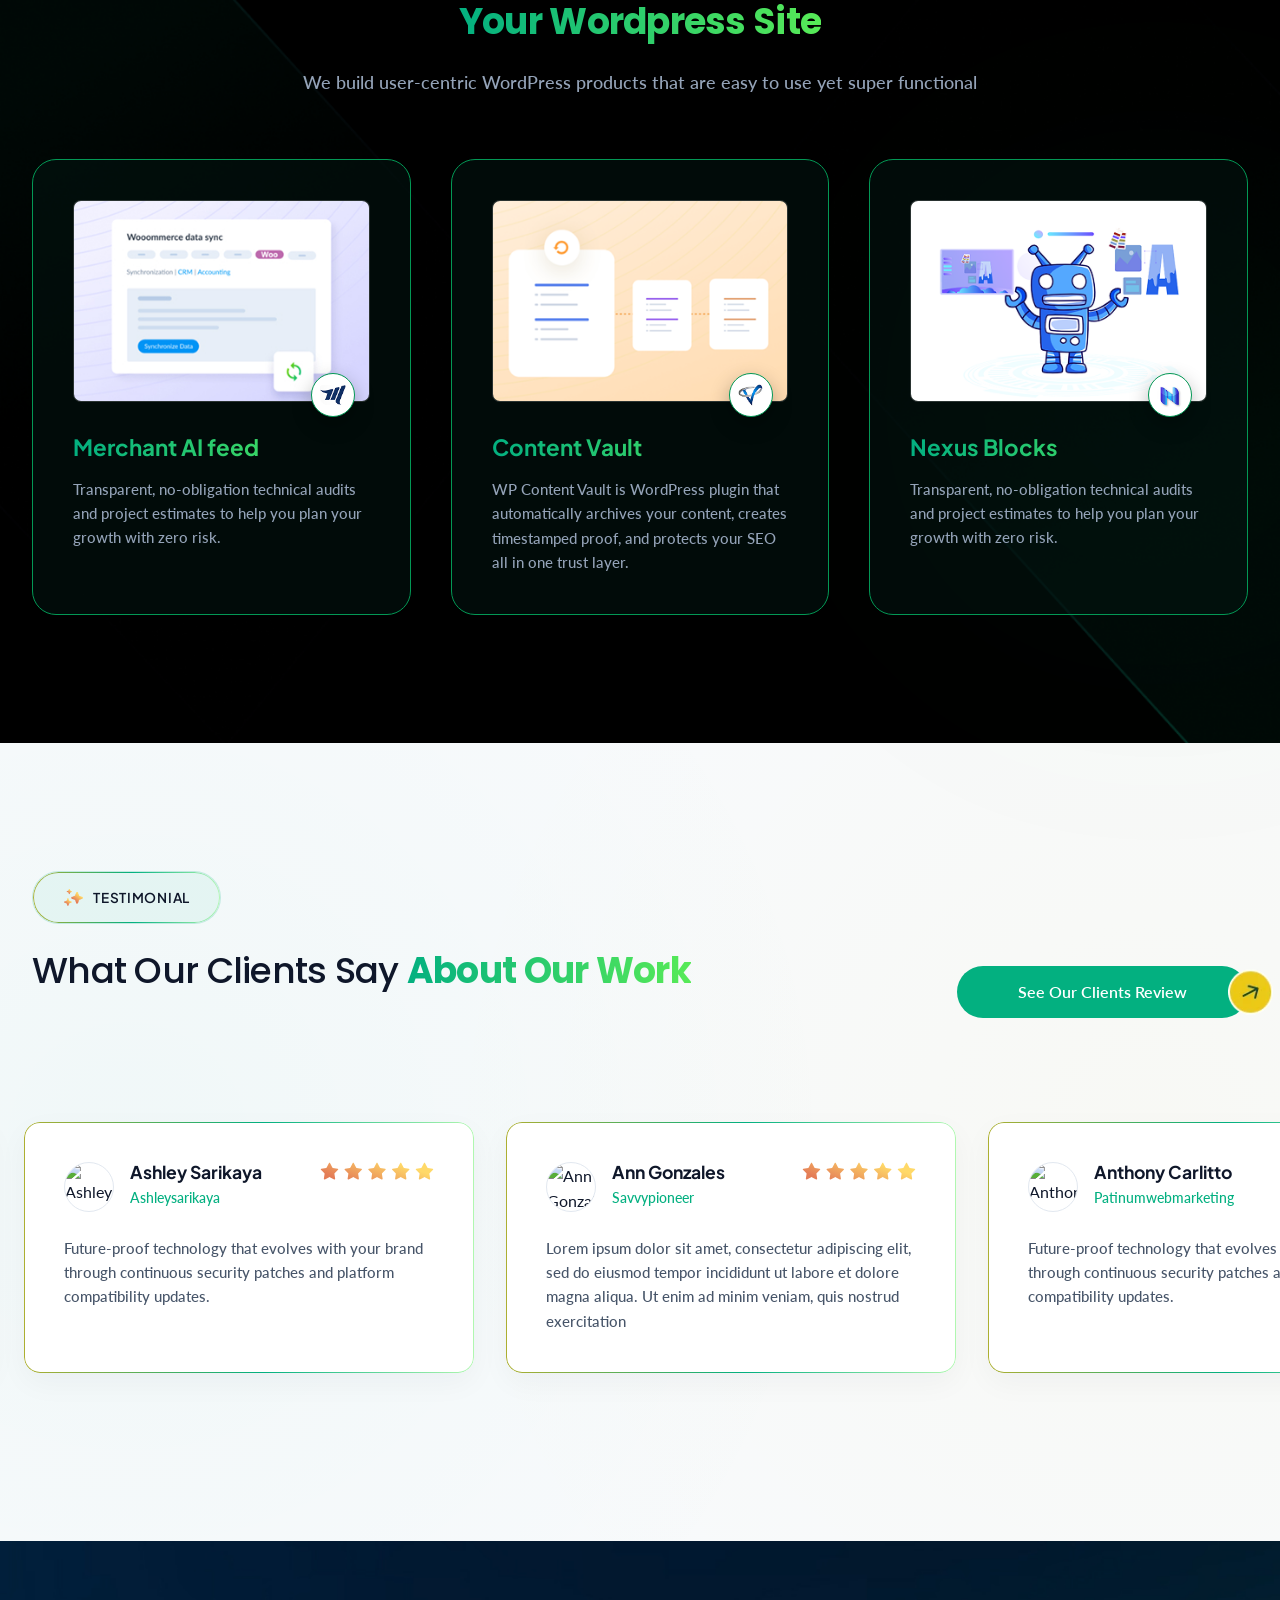
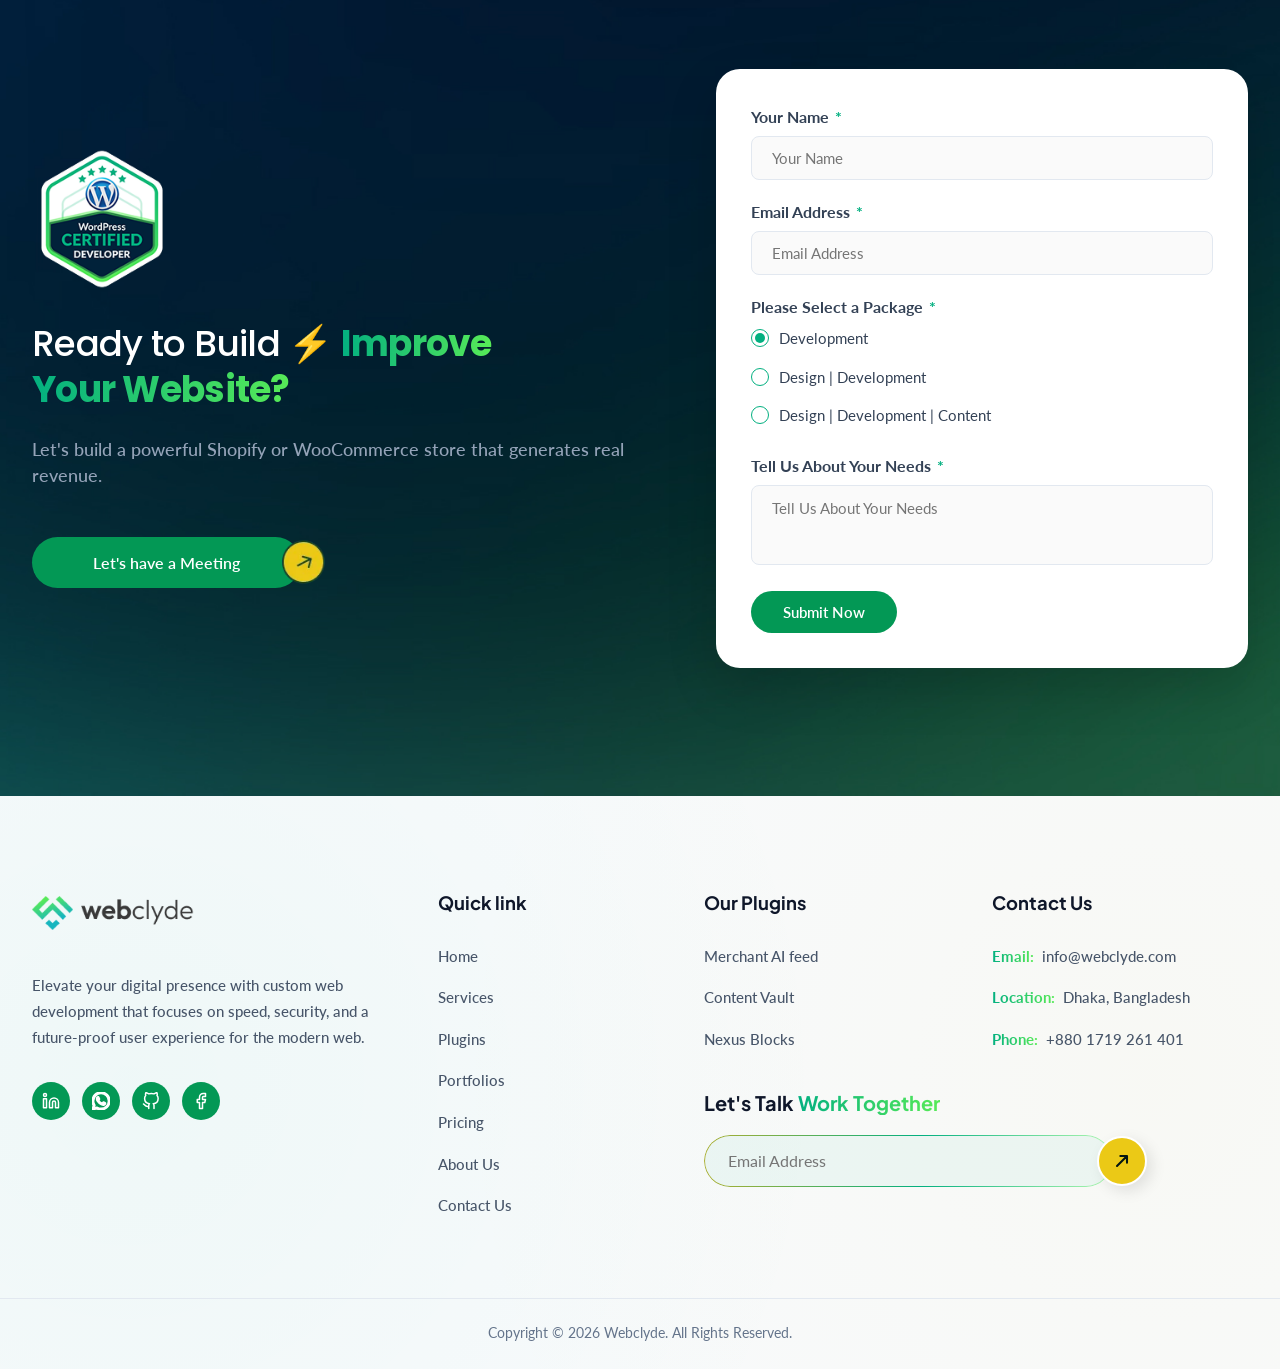
==== commit 157e9719: "Reviews page completed" ====
--- a/index.html
+++ b/index.html
@@ -549,7 +549,7 @@
             <h2 class="section-title">What Our Clients Say <span class="text-gradinat"><b>About Our Work</b></span></h2>
           </div>
           <div>
-            <a href="#contact" class="btn btn-primary white_border_icon">
+            <a href="reviews.html" class="btn btn-primary white_border_icon">
               See Our Clients Review
             </a>
           </div>
--- a/style.css
+++ b/style.css
@@ -82,6 +82,10 @@
   background: #009e6c;
 }
 
+.green_text {
+  color: #03B080;
+}
+
 h1,
 h2,
 h3,
@@ -159,7 +163,7 @@
   border-radius: 100px;
   background: rgba(0, 194, 133, 0.08);
   border: 1px solid transparent;
-  color: #ffffff;
+  /* color: #ffffff; */
   font-size: 0.85rem;
   font-weight: 600;
   text-transform: uppercase;
@@ -2486,7 +2490,7 @@
 
 /* Vision & Mission Section */
 .vision-mission-section {
-  padding: 8rem 0 4rem 0;
+  padding: 6rem 0 4rem 0;
   position: relative;
   z-index: 2;
 }
@@ -2494,57 +2498,44 @@
 .vision-mission-grid {
   display: grid;
   grid-template-columns: 1fr 1fr;
-  gap: 3rem;
+  gap: 6rem;
 }
 
 .vision-mission-card {
-  background: #ffffff;
-  border: 1px solid rgba(3, 152, 85, 0.08);
-  border-radius: 24px;
-  padding: 3.5rem;
-  box-shadow: 0 15px 45px rgba(3, 22, 18, 0.02);
-  transition: transform 0.4s cubic-bezier(0.16, 1, 0.3, 1), border-color 0.4s ease, box-shadow 0.4s ease;
-}
-
-.vision-mission-card:hover {
-  transform: translateY(-6px);
-  box-shadow: 0 25px 55px rgba(3, 22, 18, 0.07);
-  border-color: rgba(3, 152, 85, 0.18);
+  background: transparent;
+  border: none;
+  border-radius: 0;
+  padding: 0;
+  box-shadow: none;
+  text-align: left;
 }
 
 .vm-icon {
   width: 64px;
   height: 64px;
-  background: rgba(3, 152, 85, 0.06);
-  border-radius: 16px;
   display: flex;
   align-items: center;
   justify-content: center;
-  margin-bottom: 2rem;
-  transition: background-color 0.3s ease;
-}
-
-.vision-mission-card:hover .vm-icon {
-  background: rgba(3, 152, 85, 0.12);
-}
-
-.vision-mission-card h3 {
+  margin-bottom: 1.5rem;
+}
+
+.vm-title {
+  font-family: 'Poppins', sans-serif;
   font-size: 1.8rem;
   font-weight: 600;
+  color: #0c1c18;
   margin-bottom: 1.2rem;
-  color: #0c1c18;
-  font-family: 'Poppins', sans-serif;
 }
 
 .vision-mission-card p {
   font-size: 1.05rem;
-  line-height: 1.75;
+  line-height: 1.7;
   color: #475569;
 }
 
 /* By The Numbers Section */
 .numbers-section {
-  padding: 5rem 0;
+  padding: 5rem 0 7rem 0;
   position: relative;
   z-index: 2;
 }
@@ -2553,6 +2544,7 @@
   display: grid;
   grid-template-columns: repeat(4, 1fr);
   gap: 2rem;
+  padding-top: 2rem;
 }
 
 .stat-card {
@@ -2565,29 +2557,29 @@
   transition: transform 0.4s cubic-bezier(0.16, 1, 0.3, 1), border-color 0.4s ease, box-shadow 0.4s ease;
 }
 
-.stat-card:hover {
+.numbers-grid .stat-card:nth-child(even) {
+  transform: translateY(-20px);
+}
+
+.numbers-grid .stat-card:nth-child(even):hover {
+  transform: translateY(-26px);
+  box-shadow: 0 25px 50px rgba(3, 22, 18, 0.06);
+  border-color: rgba(3, 152, 85, 0.12);
+}
+
+.numbers-grid .stat-card:nth-child(odd):hover {
   transform: translateY(-6px);
   box-shadow: 0 25px 50px rgba(3, 22, 18, 0.06);
   border-color: rgba(3, 152, 85, 0.12);
 }
 
 .stat-num {
-  font-size: 3rem;
+  font-size: 3.5rem;
   font-family: 'Poppins', sans-serif;
-  font-weight: 700;
+  font-weight: 800;
   color: #0c1c18;
   line-height: 1.1;
   margin-bottom: 0.8rem;
-  display: flex;
-  align-items: center;
-  justify-content: center;
-  gap: 0.2rem;
-}
-
-.stat-diamond {
-  color: #039855;
-  font-size: 1.5rem;
-  vertical-align: middle;
 }
 
 .stat-label {
@@ -2617,13 +2609,13 @@
 .expertise-list {
   display: flex;
   flex-direction: column;
-  gap: 2rem;
+  gap: 1.8rem;
   margin: 2.5rem 0;
 }
 
 .expertise-item {
-  padding-left: 1.8rem;
-  border-left: 3px solid #039855;
+  padding-left: 0;
+  border-left: none;
 }
 
 .expertise-item p {
@@ -2634,6 +2626,14 @@
 
 .expertise-right {
   position: relative;
+}
+
+.expertise-badge {
+  position: absolute;
+  top: -45px;
+  left: -70px;
+  z-index: 3;
+  margin-bottom: 0;
 }
 
 .expertise-image-wrap {
@@ -2797,6 +2797,13 @@
     gap: 3.5rem;
   }
 
+  .expertise-badge {
+    top: -30px;
+    left: -20px;
+    width: 100px;
+    height: 100px;
+  }
+
   .team-top-row {
     grid-template-columns: 1fr;
     gap: 3rem;
@@ -2843,4 +2850,194 @@
     gap: 1rem;
     padding: 0 1rem;
   }
+
+  .expertise-badge {
+    top: -20px;
+    left: -10px;
+    width: 80px;
+    height: 80px;
+  }
+}
+
+/* ==========================================
+   20. REVIEWS PAGE STYLES
+   ========================================== */
+
+/* Reviews Hero */
+.reviews-hero {
+  padding: 12rem 0 6rem 0;
+  text-align: center;
+  background: radial-gradient(circle at 50% 30%, rgba(0, 194, 133, 0.08) 0%, transparent 70%),
+    url('Asset/images/Inner%20page%20Hero%20Banner.jpg') no-repeat center/cover;
+  position: relative;
+  overflow: hidden;
+}
+
+.reviews-hero h1 {
+  font-family: 'Poppins', sans-serif;
+  font-size: 50px;
+  font-weight: 400;
+  line-height: 60px;
+  letter-spacing: -0.01em;
+  margin-bottom: 3.5rem;
+}
+
+.reviews-light-theme {
+  background-color: #ffffff;
+  color: #475569;
+  position: relative;
+  z-index: 10;
+  overflow: hidden;
+}
+
+/* Glow Blobs for Reviews Light Theme */
+.reviews-light-glow {
+  position: absolute;
+  width: 600px;
+  height: 600px;
+  border-radius: 50%;
+  filter: blur(140px);
+  opacity: 0.3;
+  pointer-events: none;
+  z-index: 1;
+}
+
+.reviews-light-glow-1 {
+  background: radial-gradient(circle, rgba(0, 194, 133, 0.18) 0%, transparent 70%);
+  top: 5%;
+  left: -10%;
+}
+
+.reviews-light-glow-2 {
+  background: radial-gradient(circle, rgba(255, 209, 59, 0.15) 0%, transparent 70%);
+  top: 35%;
+  right: -10%;
+}
+
+.reviews-light-glow-3 {
+  background: radial-gradient(circle, rgba(0, 194, 133, 0.12) 0%, transparent 70%);
+  bottom: 5%;
+  left: 20%;
+}
+
+/* Reviews Grid/Masonry Layout */
+.reviews-columns-grid {
+  column-count: 3;
+  column-gap: 2rem;
+  width: 100%;
+}
+
+.reviews-columns-grid .testimonial-card {
+  width: 100% !important;
+  margin-bottom: 2rem;
+  break-inside: avoid;
+  display: inline-flex;
+  flex-direction: column;
+  border: none !important;
+  box-shadow: 0 10px 30px rgba(15, 23, 42, 0.04);
+}
+
+.reviews-columns-grid .testimonial-card::before {
+  content: "";
+  position: absolute;
+  inset: 0;
+  padding: 1px;
+  border-radius: var(--border-radius-md);
+  background: linear-gradient(90deg, #ADAF31 0%, #03B080 53%, #B0F7B0 100%);
+  -webkit-mask: linear-gradient(#fff 0 0) content-box, linear-gradient(#fff 0 0);
+  mask: linear-gradient(#fff 0 0) content-box, linear-gradient(#fff 0 0);
+  -webkit-mask-composite: xor;
+  mask-composite: exclude;
+  pointer-events: none;
+}
+
+/* Pagination Styling */
+.pagination {
+  display: flex;
+  justify-content: center;
+  align-items: center;
+  gap: 0.5rem;
+  margin-top: 4rem;
+  position: relative;
+  z-index: 5;
+}
+
+.page-num, .page-arrow {
+  display: flex;
+  align-items: center;
+  justify-content: center;
+  width: 40px;
+  height: 40px;
+  border-radius: 50%;
+  text-decoration: none;
+  font-family: var(--font-heading);
+  font-weight: 600;
+  font-size: 0.95rem;
+  color: #64748b;
+  transition: all 0.3s ease;
+}
+
+.page-num.active {
+  background-color: #0ea5e9;
+  color: #ffffff;
+  box-shadow: 0 4px 12px rgba(14, 165, 233, 0.2);
+}
+
+.page-num:not(.active):hover, .page-arrow:hover {
+  background-color: rgba(3, 176, 128, 0.08);
+  color: #03B080;
+}
+
+.page-ellipsis {
+  color: #64748b;
+  font-family: var(--font-heading);
+  font-weight: 600;
+  font-size: 0.95rem;
+  width: 40px;
+  display: flex;
+  justify-content: center;
+}
+
+/* Responsive Media Queries for Reviews */
+@media (max-width: 992px) {
+  .reviews-columns-grid {
+    column-count: 2;
+    column-gap: 1.5rem;
+  }
+  
+  .reviews-columns-grid .testimonial-card {
+    margin-bottom: 1.5rem;
+  }
+}
+
+@media (max-width: 640px) {
+  .reviews-hero h1 {
+    font-size: 28px;
+    line-height: 38px;
+  }
+}
+
+@media (max-width: 576px) {
+  .reviews-columns-grid {
+    column-count: 1;
+    column-gap: 0;
+  }
+  
+  .reviews-columns-grid .testimonial-card {
+    margin-bottom: 1.2rem;
+  }
+  
+  .pagination {
+    gap: 0.25rem;
+  }
+  
+  .page-num, .page-arrow {
+    width: 32px;
+    height: 32px;
+    font-size: 0.85rem;
+  }
+  
+  .page-ellipsis {
+    width: 24px;
+  }
 }
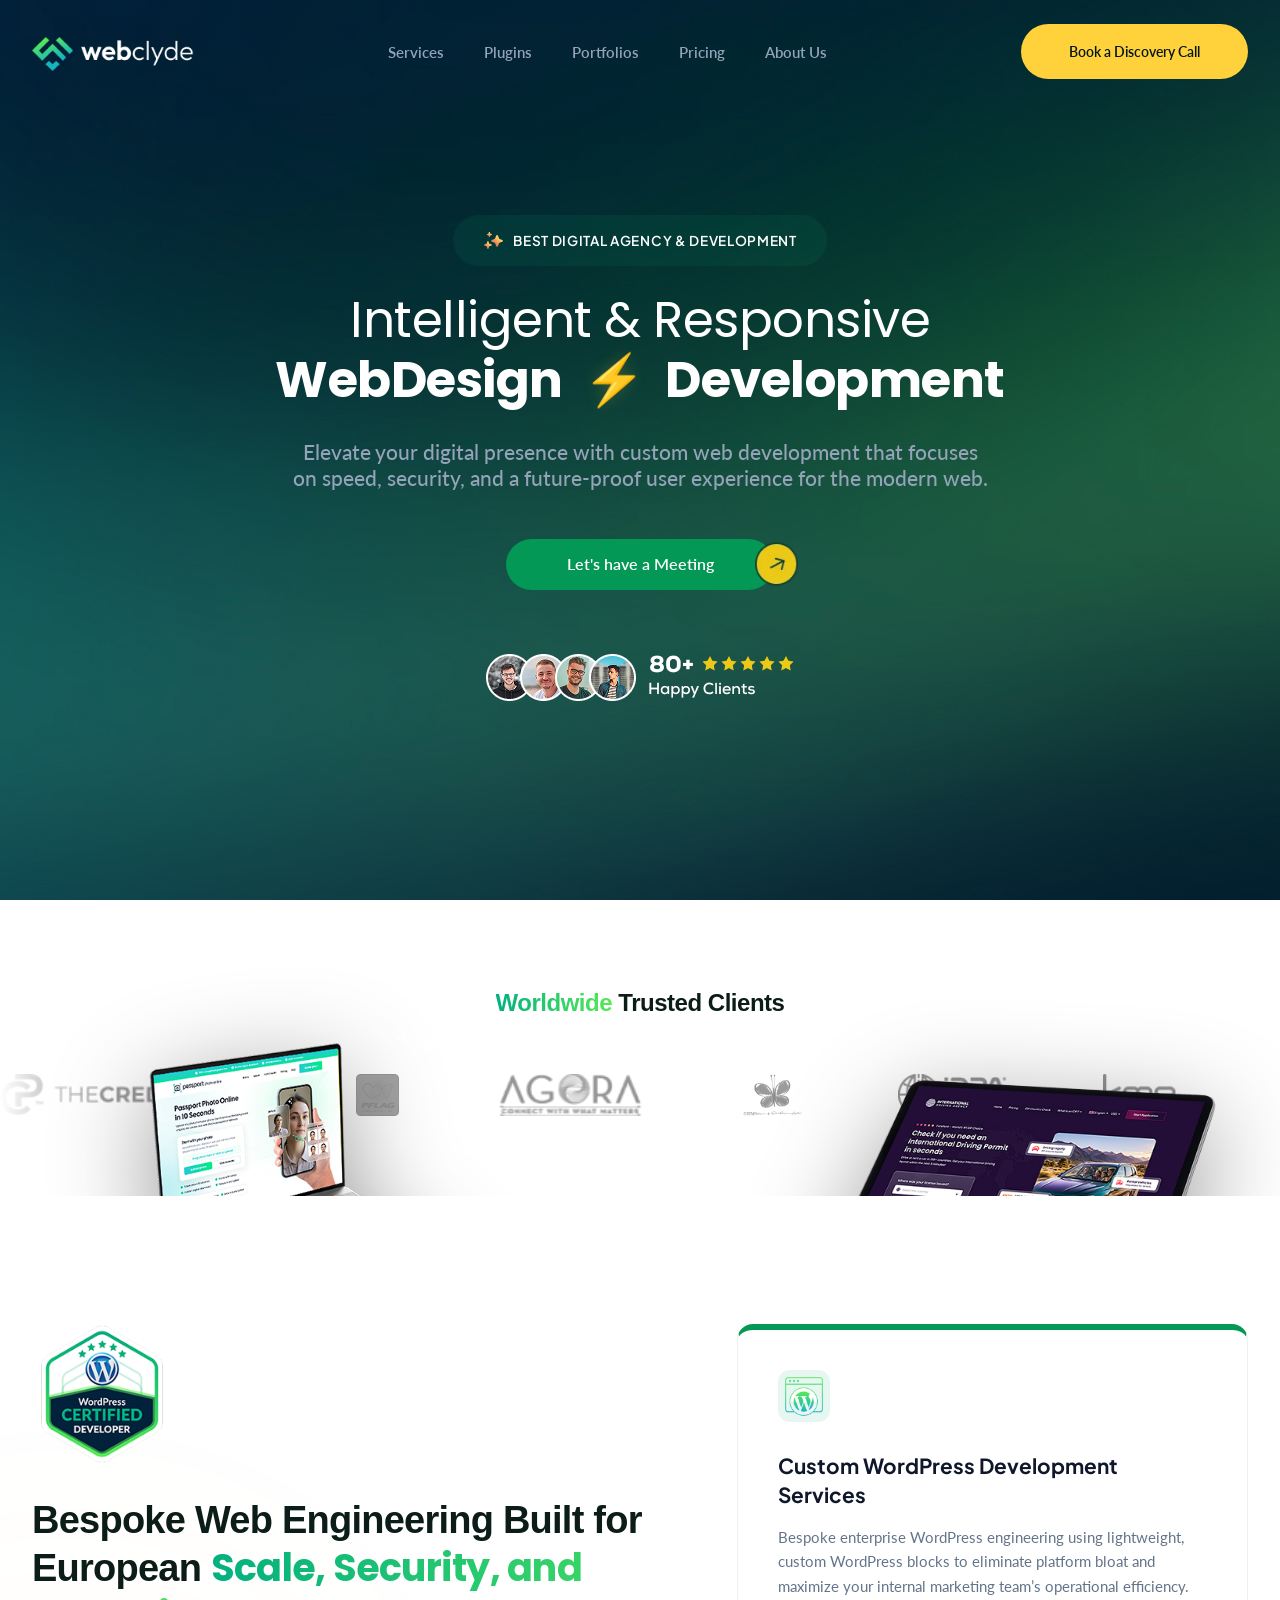
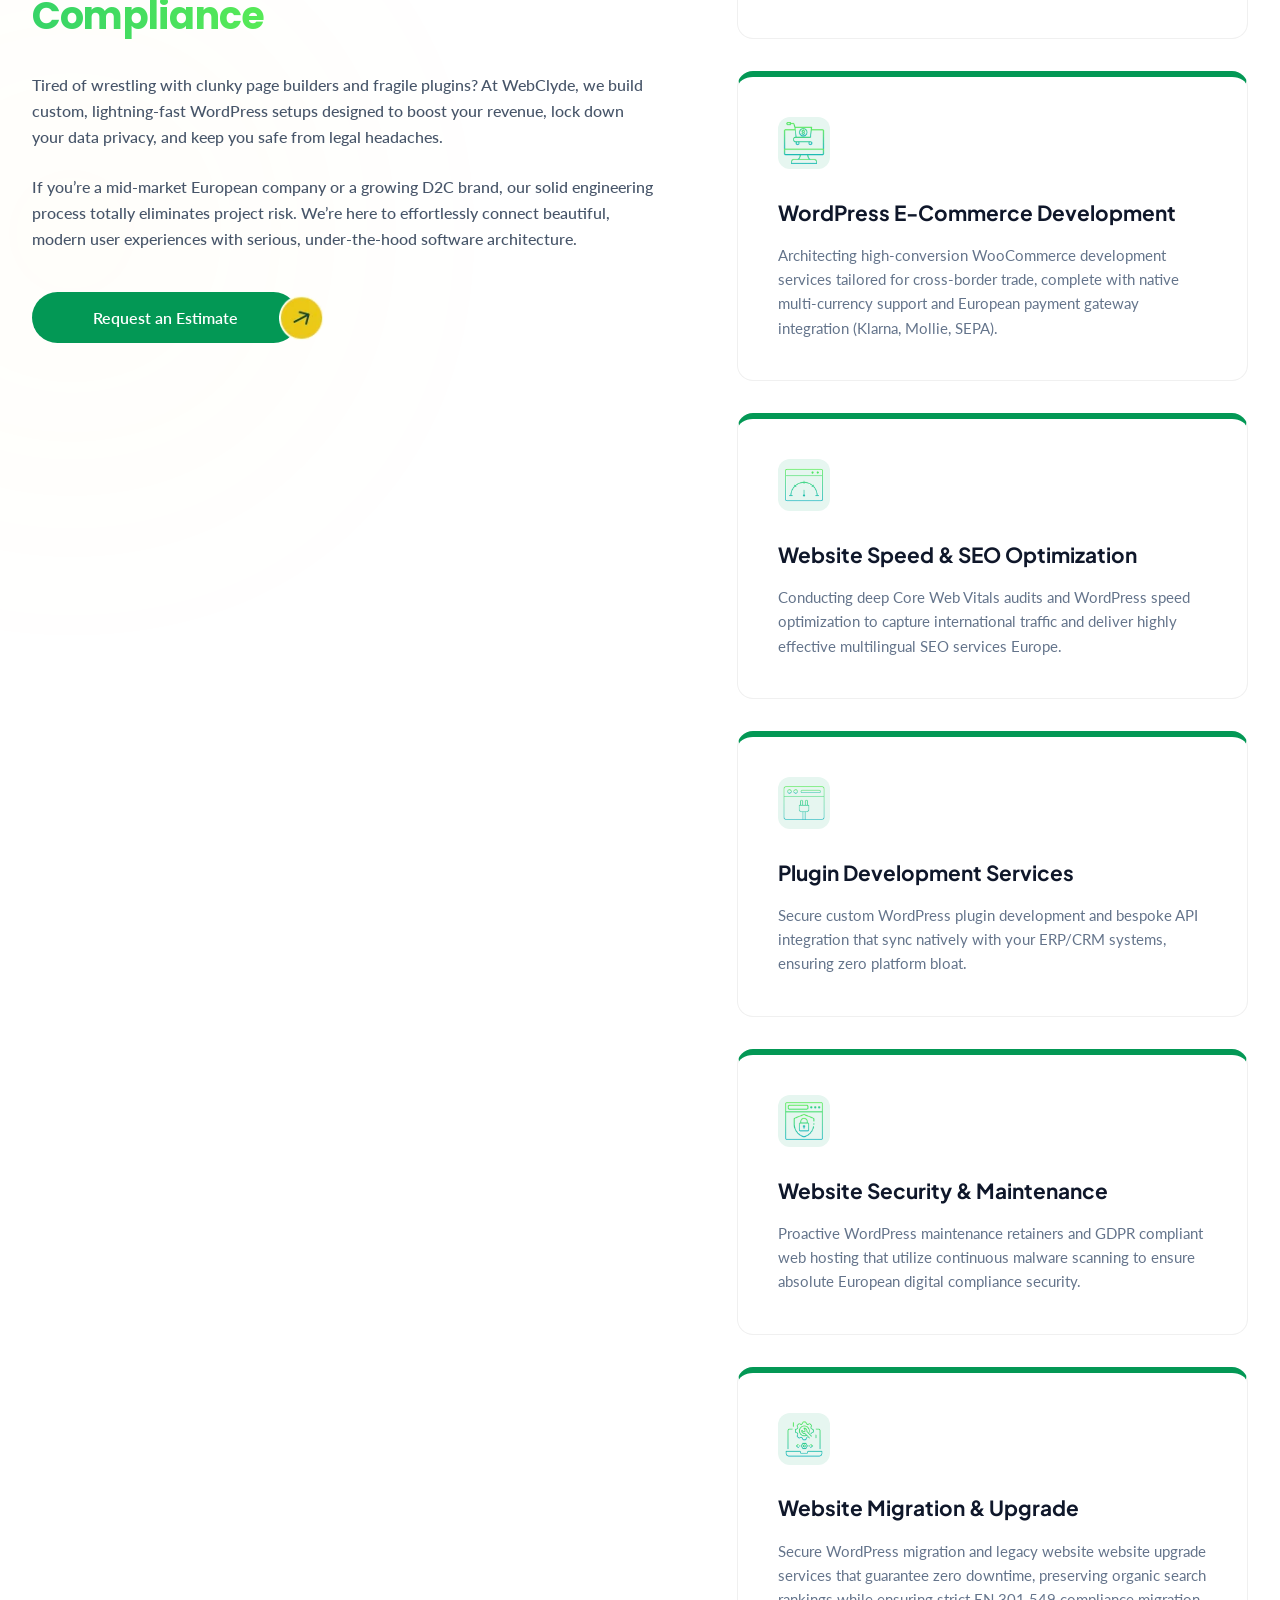
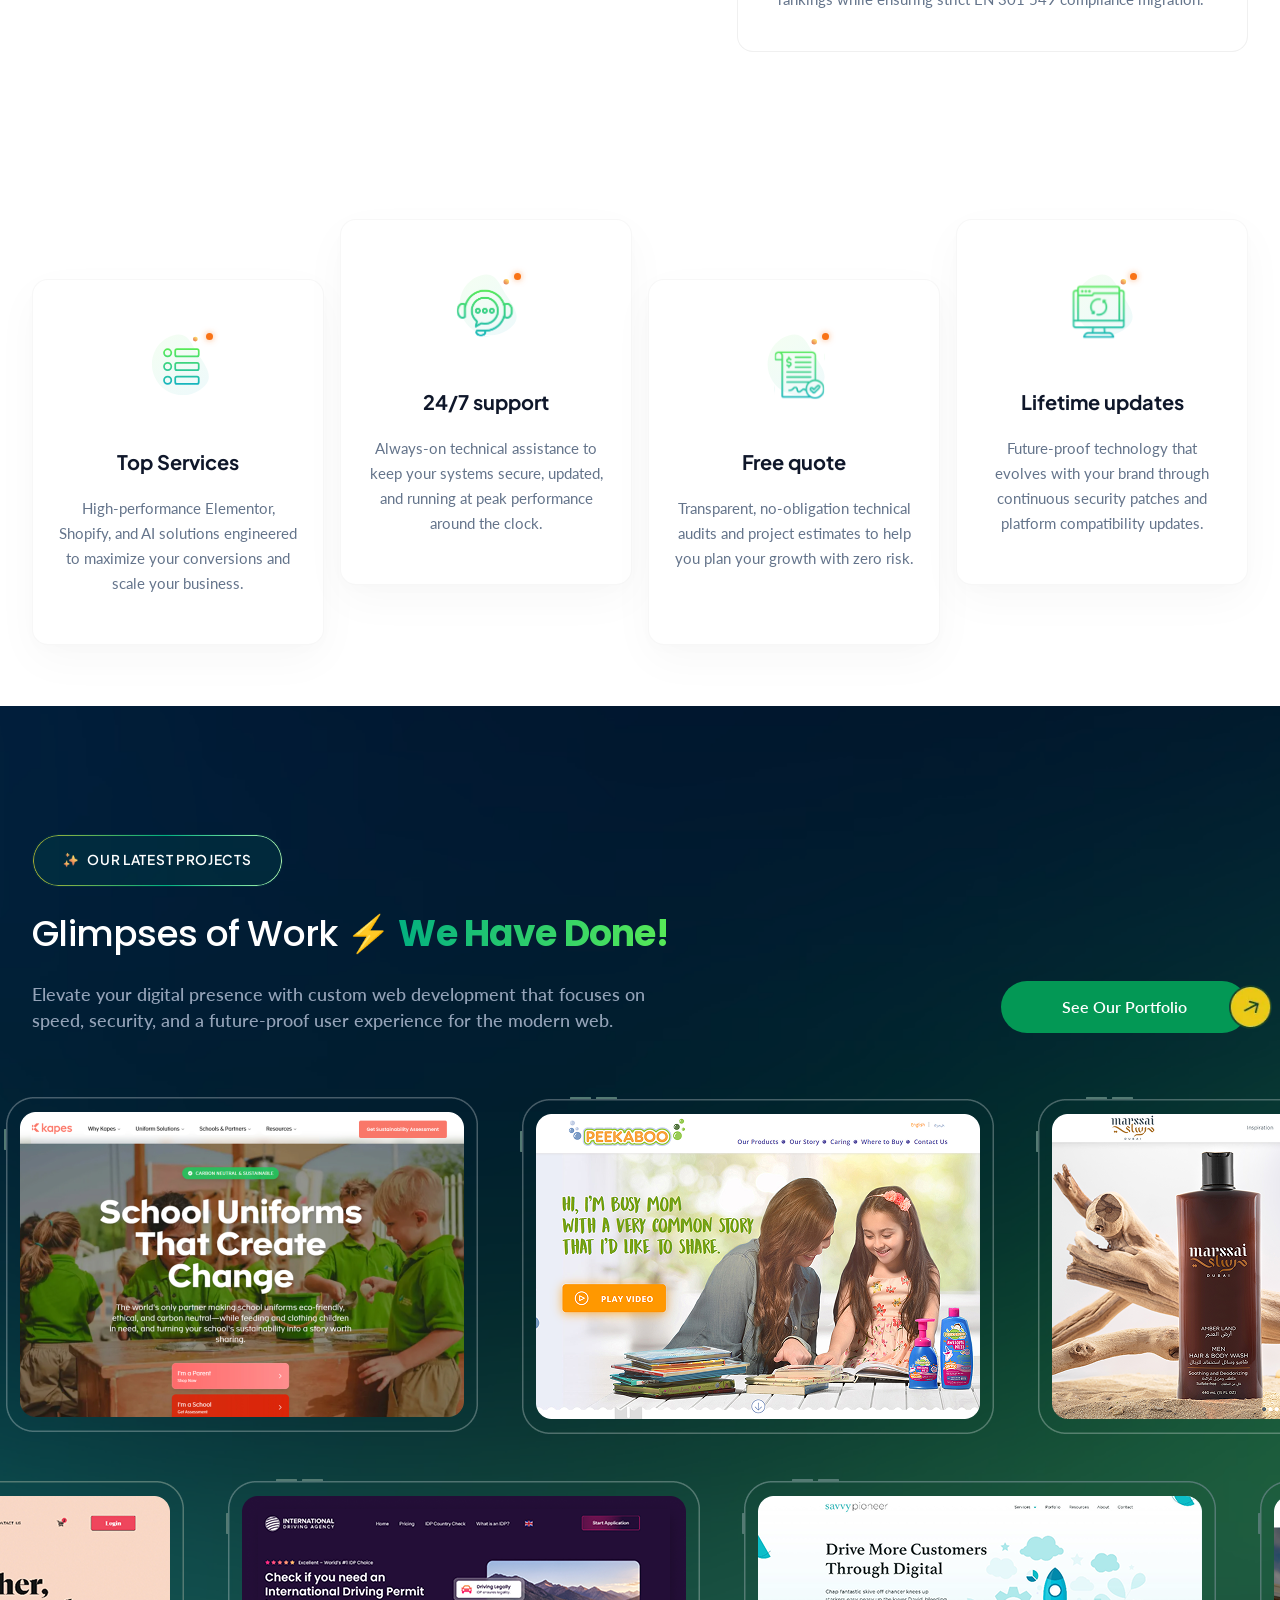
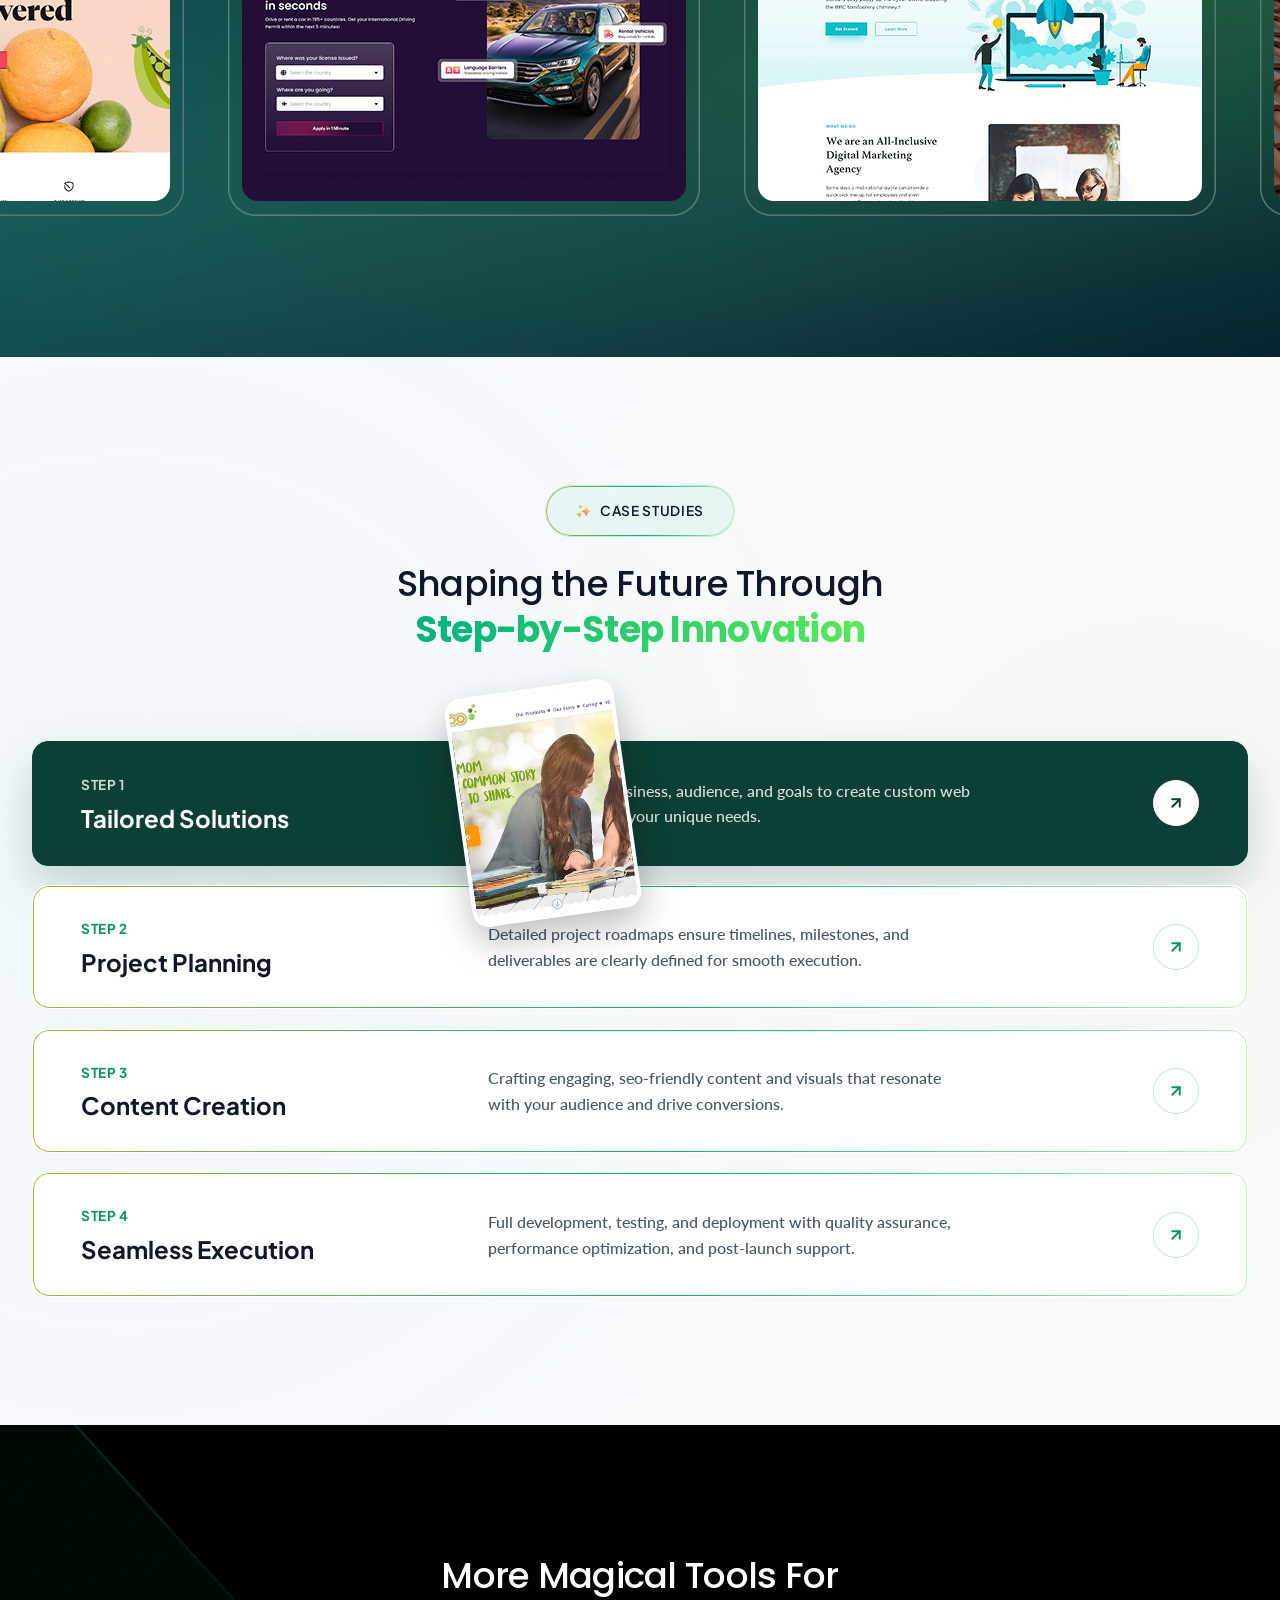
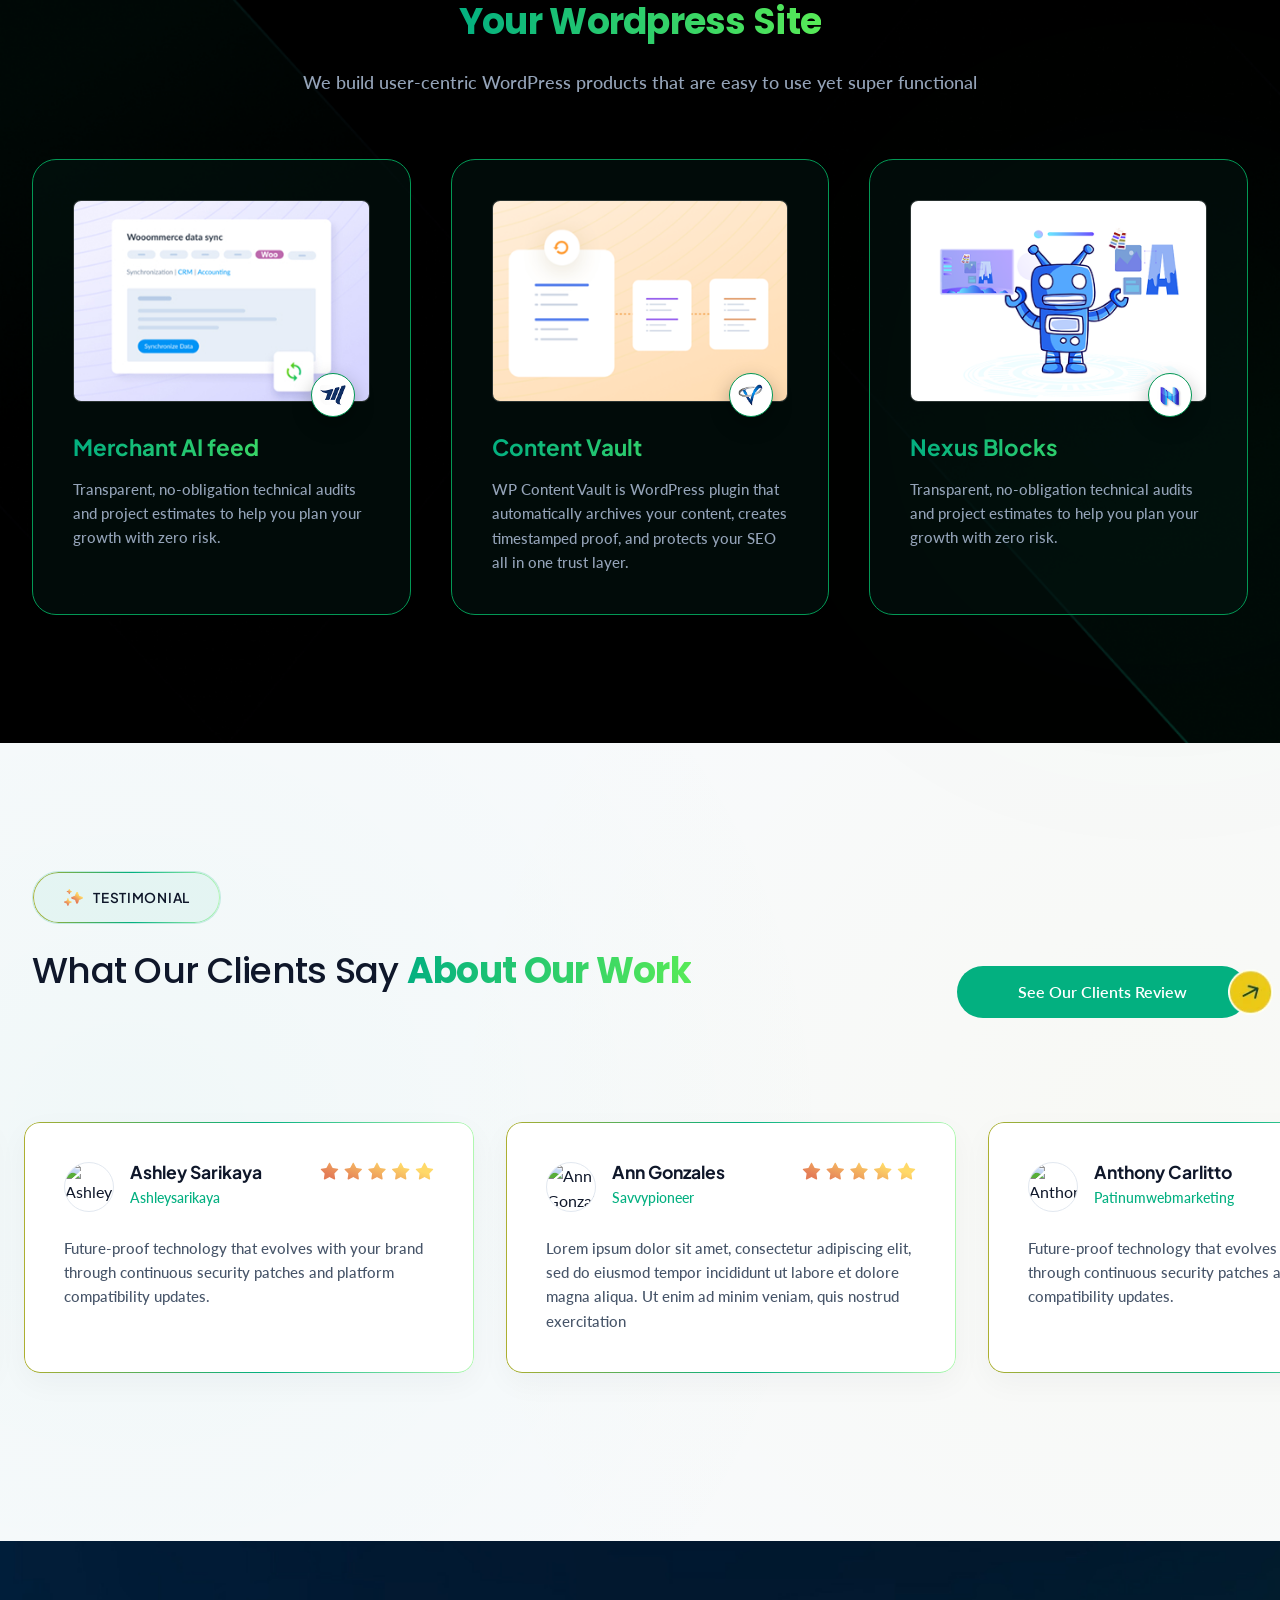
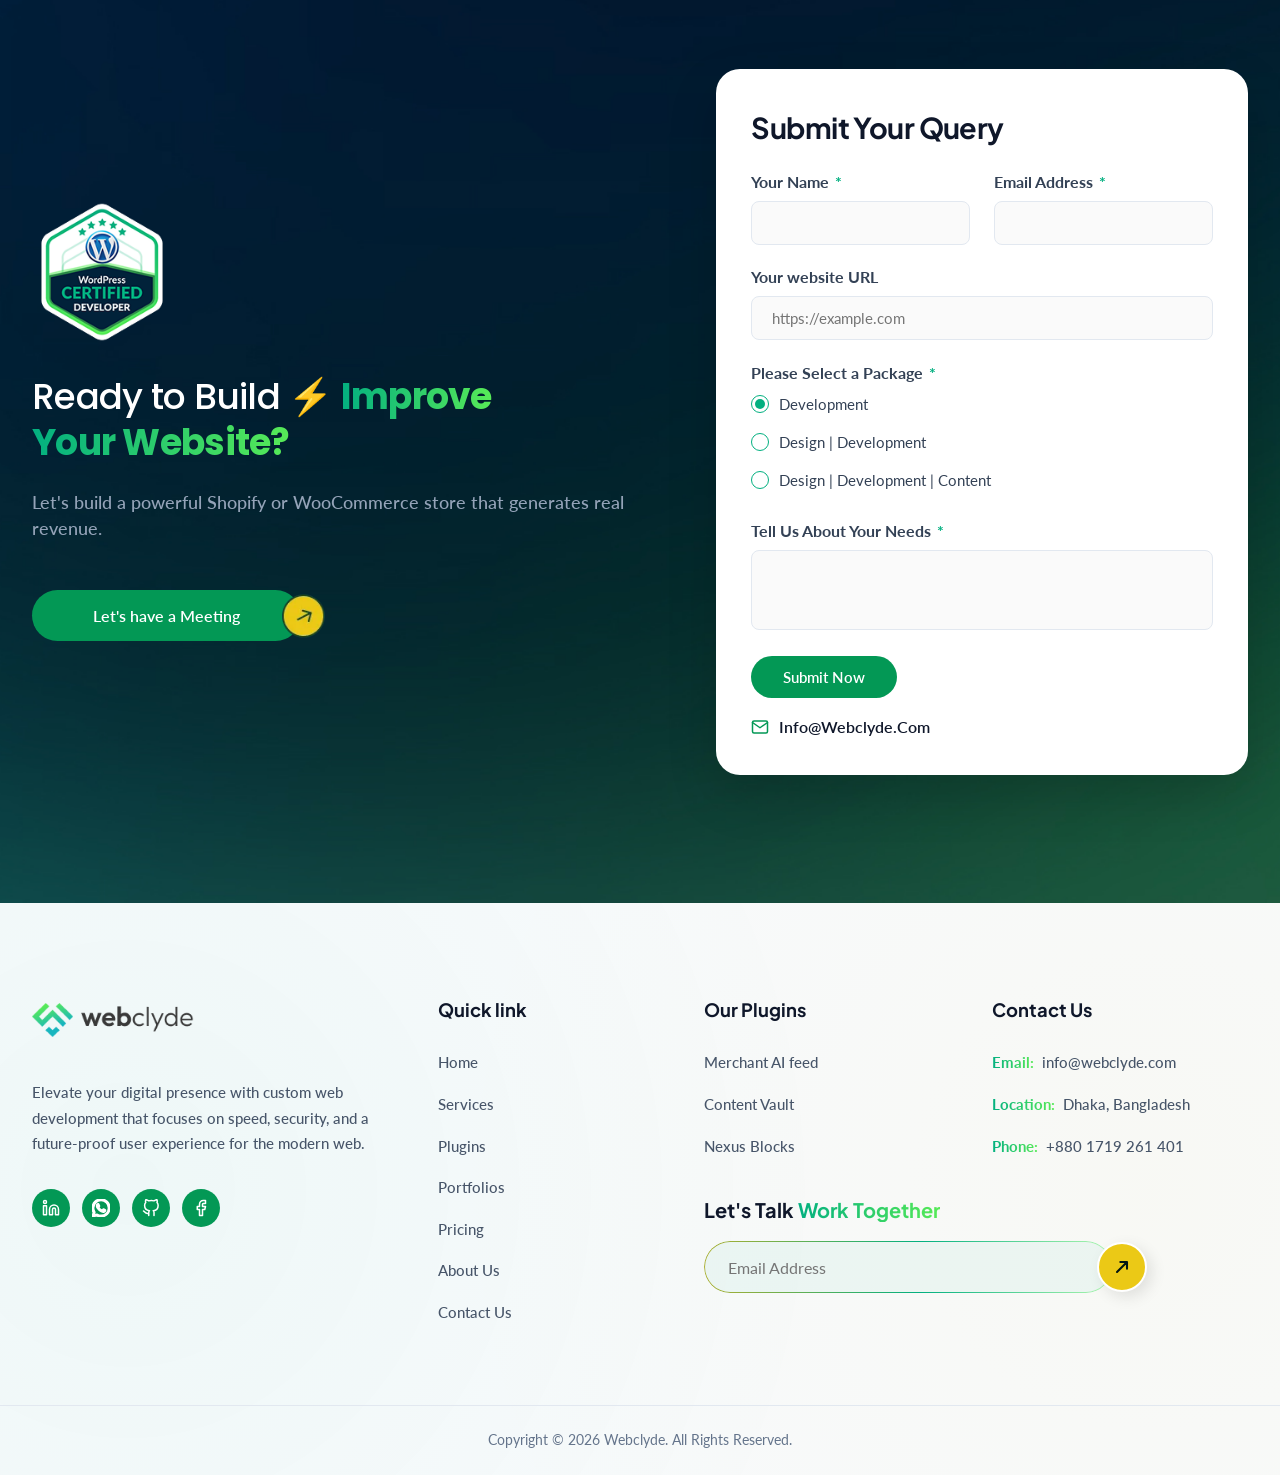
==== commit be4c11b2: "services page bulit completed" ====
--- a/index.html
+++ b/index.html
@@ -106,6 +106,7 @@
     <section class="trusted">
       <div class="container">
         <h2 class="trusted-title"><span class="text-gradinat">Worldwide</span> Trusted Clients</h2>
+        
       </div>
       <!-- Moved outside container div for full viewport width -->
       <div class="logo-carousel-container">
--- a/style.css
+++ b/style.css
@@ -47,6 +47,7 @@
 html {
   scroll-behavior: smooth;
   font-size: 16px;
+  overflow-x: clip;
 }
 
 body {
@@ -54,7 +55,7 @@
   color: var(--text-light);
   font-family: var(--font-body);
   line-height: 1.6;
-  overflow-x: hidden;
+  overflow-x: clip;
 }
 
 p {
@@ -2439,7 +2440,7 @@
   color: #475569;
   position: relative;
   z-index: 10;
-  overflow: hidden;
+  overflow-x: clip;
 }
 
 /* Radial Glow Blobs for Light Section */
@@ -2887,7 +2888,7 @@
   color: #475569;
   position: relative;
   z-index: 10;
-  overflow: hidden;
+  overflow-x: clip;
 }
 
 /* Glow Blobs for Reviews Light Theme */
@@ -2962,7 +2963,8 @@
   z-index: 5;
 }
 
-.page-num, .page-arrow {
+.page-num,
+.page-arrow {
   display: flex;
   align-items: center;
   justify-content: center;
@@ -2983,7 +2985,8 @@
   box-shadow: 0 4px 12px rgba(14, 165, 233, 0.2);
 }
 
-.page-num:not(.active):hover, .page-arrow:hover {
+.page-num:not(.active):hover,
+.page-arrow:hover {
   background-color: rgba(3, 176, 128, 0.08);
   color: #03B080;
 }
@@ -3004,7 +3007,7 @@
     column-count: 2;
     column-gap: 1.5rem;
   }
-  
+
   .reviews-columns-grid .testimonial-card {
     margin-bottom: 1.5rem;
   }
@@ -3022,22 +3025,273 @@
     column-count: 1;
     column-gap: 0;
   }
-  
+
   .reviews-columns-grid .testimonial-card {
     margin-bottom: 1.2rem;
   }
-  
+
   .pagination {
     gap: 0.25rem;
   }
-  
-  .page-num, .page-arrow {
+
+  .page-num,
+  .page-arrow {
     width: 32px;
     height: 32px;
     font-size: 0.85rem;
   }
-  
+
   .page-ellipsis {
     width: 24px;
   }
+}
+
+/* ==========================================
+   21. WHITE LABEL PAGE STYLES
+   ========================================== */
+
+/* Whitelabel Hero */
+.whitelabel-hero {
+  padding: 12rem 0 6rem 0;
+  text-align: center;
+  background: radial-gradient(circle at 50% 30%, rgba(0, 194, 133, 0.08) 0%, transparent 70%),
+    url('Asset/images/Inner%20page%20Hero%20Banner.jpg') no-repeat center/cover;
+  position: relative;
+  overflow: hidden;
+}
+
+.whitelabel-hero h1 {
+  font-family: 'Poppins', sans-serif;
+  font-size: 50px;
+  font-weight: 400;
+  line-height: 60px;
+  letter-spacing: -0.01em;
+  margin-bottom: 3.5rem;
+}
+
+.whitelabel-light-theme {
+  background-color: #ffffff;
+  color: #475569;
+  position: relative;
+  z-index: 10;
+  overflow-x: clip;
+}
+
+/* Glow Blobs for Whitelabel Light Theme */
+.whitelabel-light-glow {
+  position: absolute;
+  width: 600px;
+  height: 600px;
+  border-radius: 50%;
+  filter: blur(140px);
+  opacity: 0.3;
+  pointer-events: none;
+  z-index: 1;
+}
+
+.whitelabel-light-glow-1 {
+  background: radial-gradient(circle, rgba(0, 194, 133, 0.18) 0%, transparent 70%);
+  top: 5%;
+  left: -10%;
+}
+
+.whitelabel-light-glow-2 {
+  background: radial-gradient(circle, rgba(255, 209, 59, 0.15) 0%, transparent 70%);
+  top: 35%;
+  right: -10%;
+}
+
+.whitelabel-light-glow-3 {
+  background: radial-gradient(circle, rgba(0, 194, 133, 0.12) 0%, transparent 70%);
+  bottom: 5%;
+  left: 20%;
+}
+
+/* Methodology Grid Layout */
+.methodology-grid {
+  display: grid;
+  grid-template-columns: repeat(4, 1fr);
+  gap: 2rem;
+  margin-top: 4rem;
+}
+
+.methodology-card {
+  background: #ffffff;
+  border: 1px solid rgba(0, 0, 0, 0.05);
+  border-radius: var(--border-radius-md);
+  padding: 2.5rem 2rem;
+  text-align: left;
+  box-shadow: 0 10px 30px rgba(15, 23, 42, 0.02);
+  transition: var(--transition-normal);
+  position: relative;
+}
+
+.methodology-card::before {
+  content: "";
+  position: absolute;
+  inset: 0;
+  padding: 1px;
+  border-radius: var(--border-radius-md);
+  background: linear-gradient(90deg, #ADAF31 0%, #03B080 53%, #B0F7B0 100%);
+  -webkit-mask: linear-gradient(#fff 0 0) content-box, linear-gradient(#fff 0 0);
+  mask: linear-gradient(#fff 0 0) content-box, linear-gradient(#fff 0 0);
+  -webkit-mask-composite: xor;
+  mask-composite: exclude;
+  pointer-events: none;
+  opacity: 0.3;
+  transition: opacity 0.3s ease;
+}
+
+.methodology-card:hover::before {
+  opacity: 1;
+}
+
+.methodology-card:hover {
+  transform: translateY(-6px);
+  box-shadow: 0 15px 30px rgba(3, 176, 128, 0.06);
+  border-color: rgba(3, 176, 128, 0.1);
+}
+
+.methodology-card-icon {
+  width: 52px;
+  height: 52px;
+  border-radius: 12px;
+  background-color: #e6f6f0;
+  display: flex;
+  align-items: center;
+  justify-content: center;
+  color: #039855;
+  margin-bottom: 1.8rem;
+  transition: transform 0.3s ease, background-color 0.3s ease;
+}
+
+.methodology-card:hover .methodology-card-icon {
+  background-color: #d1f2e5;
+  transform: scale(1.05);
+}
+
+.methodology-card h3 {
+  font-family: var(--font-heading);
+  font-size: 1.25rem;
+  font-weight: 700;
+  color: #0f172a;
+  margin-bottom: 1rem;
+}
+
+.methodology-card p {
+  font-size: 0.95rem;
+  color: #64748b;
+  font-weight: 400;
+  line-height: 1.6;
+}
+
+/* FAQ Accordion Layout */
+.faq-container {
+  max-width: 900px;
+  margin: 0 auto;
+  display: flex;
+  flex-direction: column;
+  gap: 1rem;
+}
+
+.faq-item {
+  background: #ffffff;
+  border: 1px solid rgba(0, 0, 0, 0.06);
+  border-radius: var(--border-radius-sm);
+  overflow: hidden;
+  transition: all 0.3s ease;
+  text-align: left;
+}
+
+.faq-item.active {
+  border-color: rgba(3, 176, 128, 0.15);
+  box-shadow: 0 10px 25px rgba(3, 176, 128, 0.04);
+}
+
+.faq-question {
+  padding: 1.5rem 2rem;
+  display: flex;
+  justify-content: space-between;
+  align-items: center;
+  cursor: pointer;
+  user-select: none;
+}
+
+.faq-question h3 {
+  font-family: var(--font-heading);
+  font-size: 1.1rem;
+  font-weight: 700;
+  color: #0f172a;
+  margin: 0;
+}
+
+.faq-toggle {
+  display: flex;
+  align-items: center;
+  justify-content: center;
+  width: 28px;
+  height: 28px;
+  border-radius: 50%;
+  background: #e6f6f0;
+  color: #039855;
+  transition: transform 0.3s ease;
+  flex-shrink: 0;
+}
+
+.faq-item.active .faq-toggle {
+  transform: rotate(45deg);
+  background: #d1f2e5;
+}
+
+.faq-answer {
+  max-height: 0;
+  overflow: hidden;
+  transition: max-height 0.3s cubic-bezier(0, 1, 0, 1);
+}
+
+.faq-item.active .faq-answer {
+  max-height: 1000px;
+  transition: max-height 0.3s cubic-bezier(1, 0, 1, 0);
+}
+
+.faq-answer p {
+  padding: 0 2rem 1.5rem 2rem;
+  font-size: 0.95rem;
+  line-height: 1.6;
+  color: #475569;
+  margin: 0;
+}
+
+/* Responsive Media Queries for Whitelabel */
+@media (max-width: 1024px) {
+  .methodology-grid {
+    grid-template-columns: repeat(2, 1fr);
+    gap: 1.5rem;
+  }
+}
+
+@media (max-width: 640px) {
+  .whitelabel-hero h1 {
+    font-size: 28px;
+    line-height: 38px;
+  }
+}
+
+@media (max-width: 576px) {
+  .methodology-grid {
+    grid-template-columns: 1fr;
+    gap: 1.2rem;
+  }
+
+  .faq-question {
+    padding: 1.2rem 1.5rem;
+  }
+
+  .faq-question h3 {
+    font-size: 0.95rem;
+  }
+
+  .faq-answer p {
+    padding: 0 1.5rem 1.2rem 1.5rem;
+  }
 }
